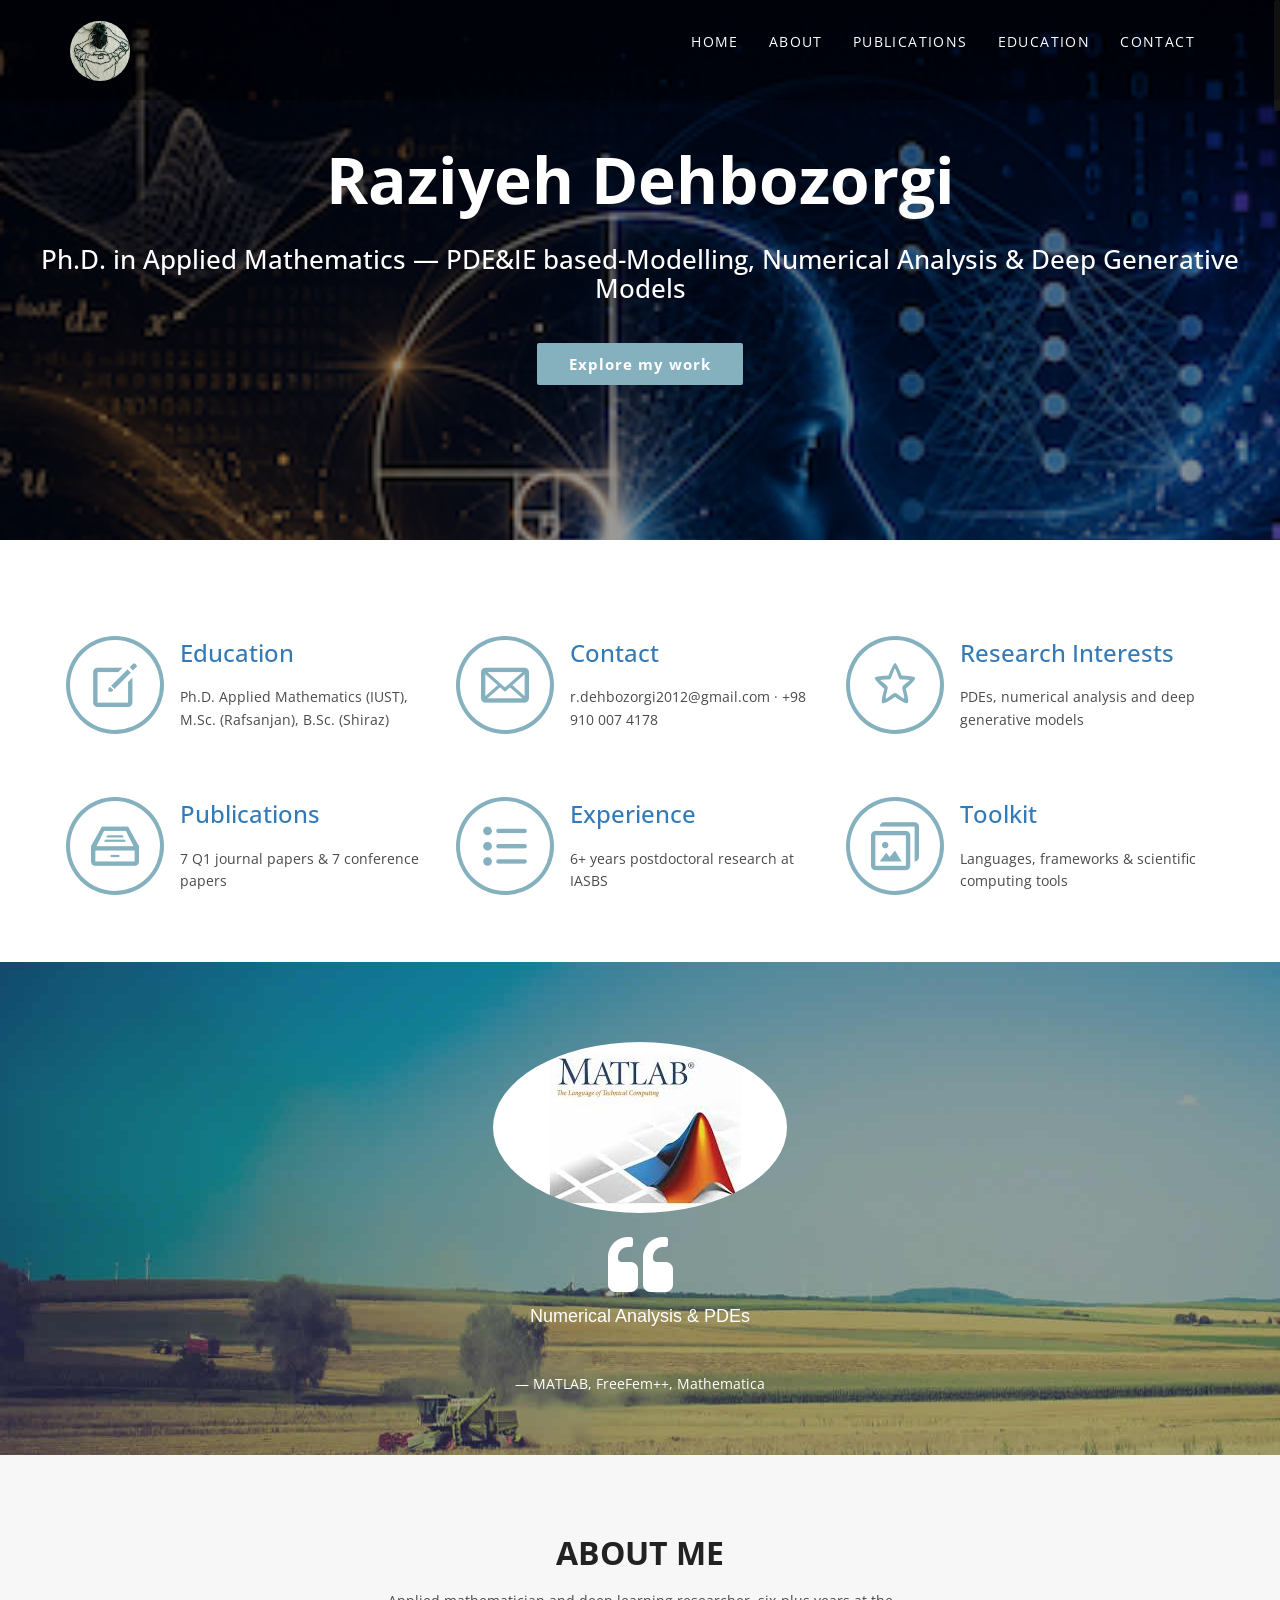
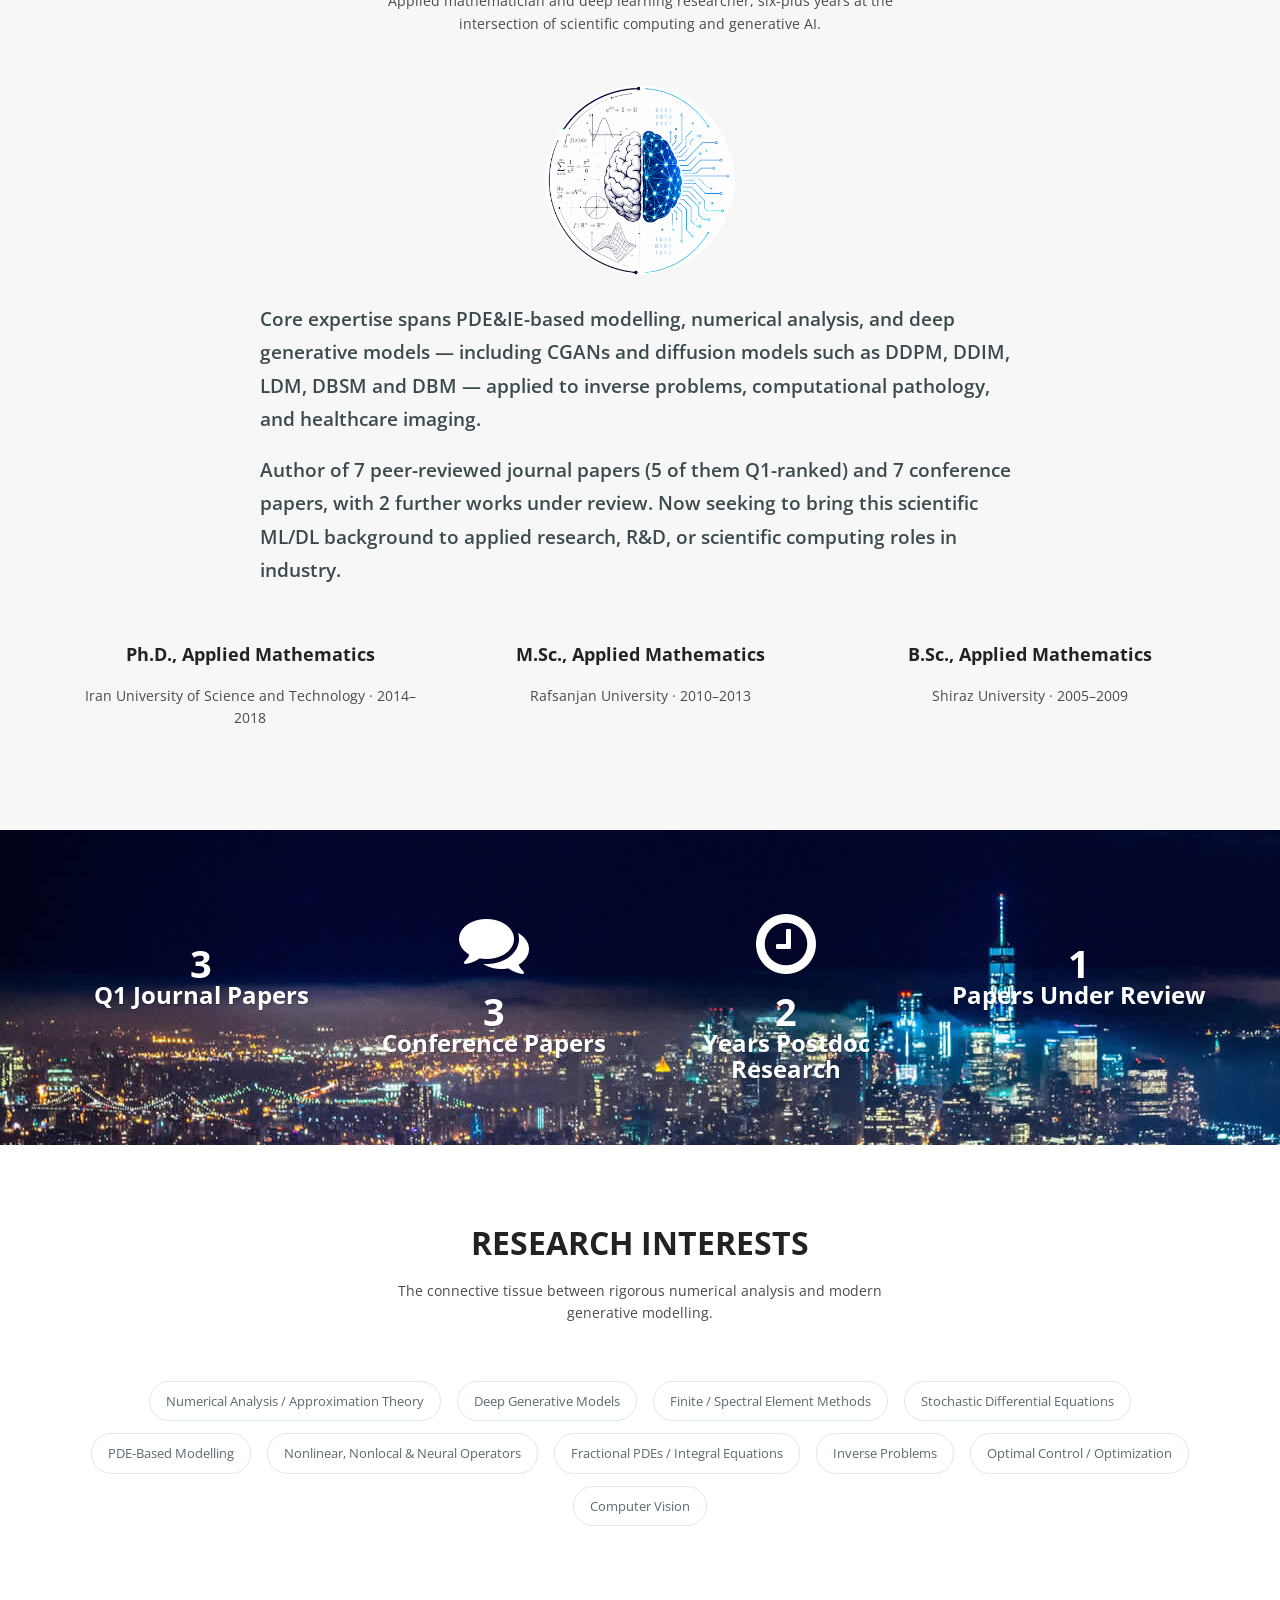
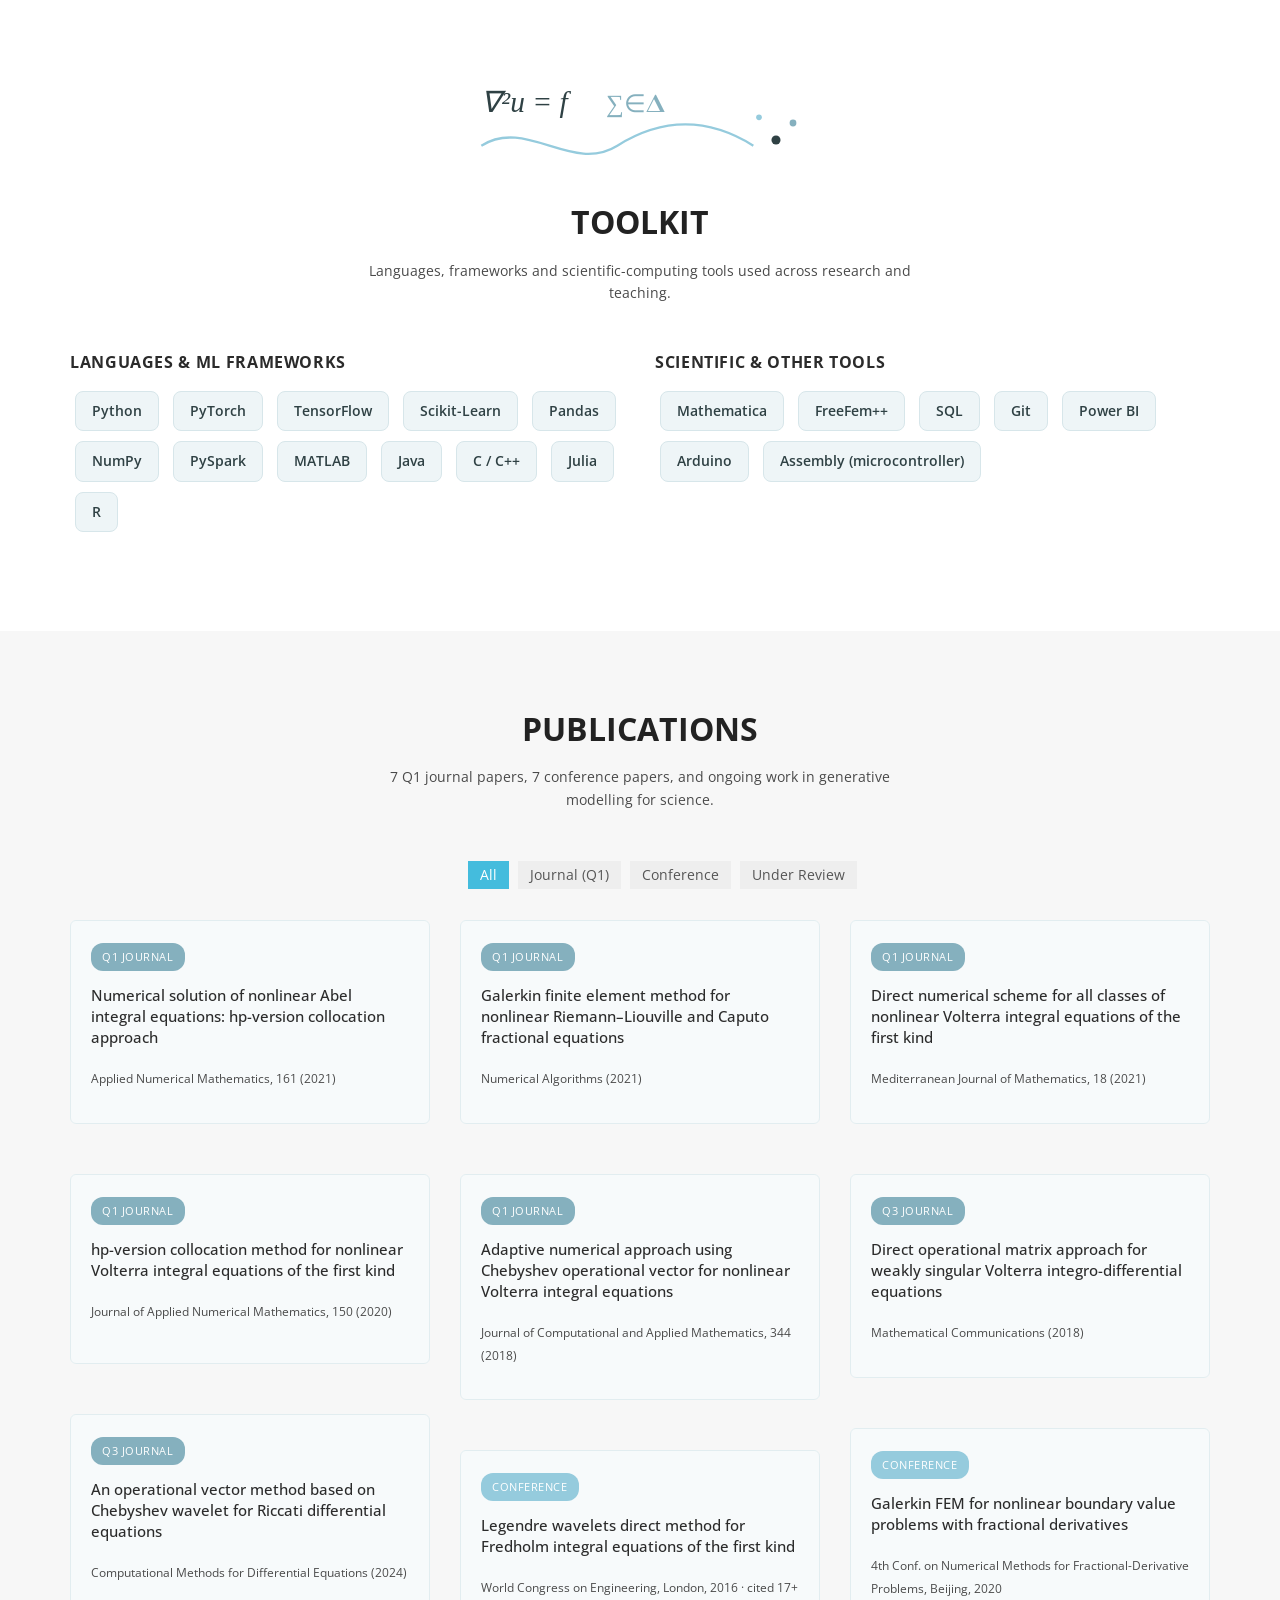
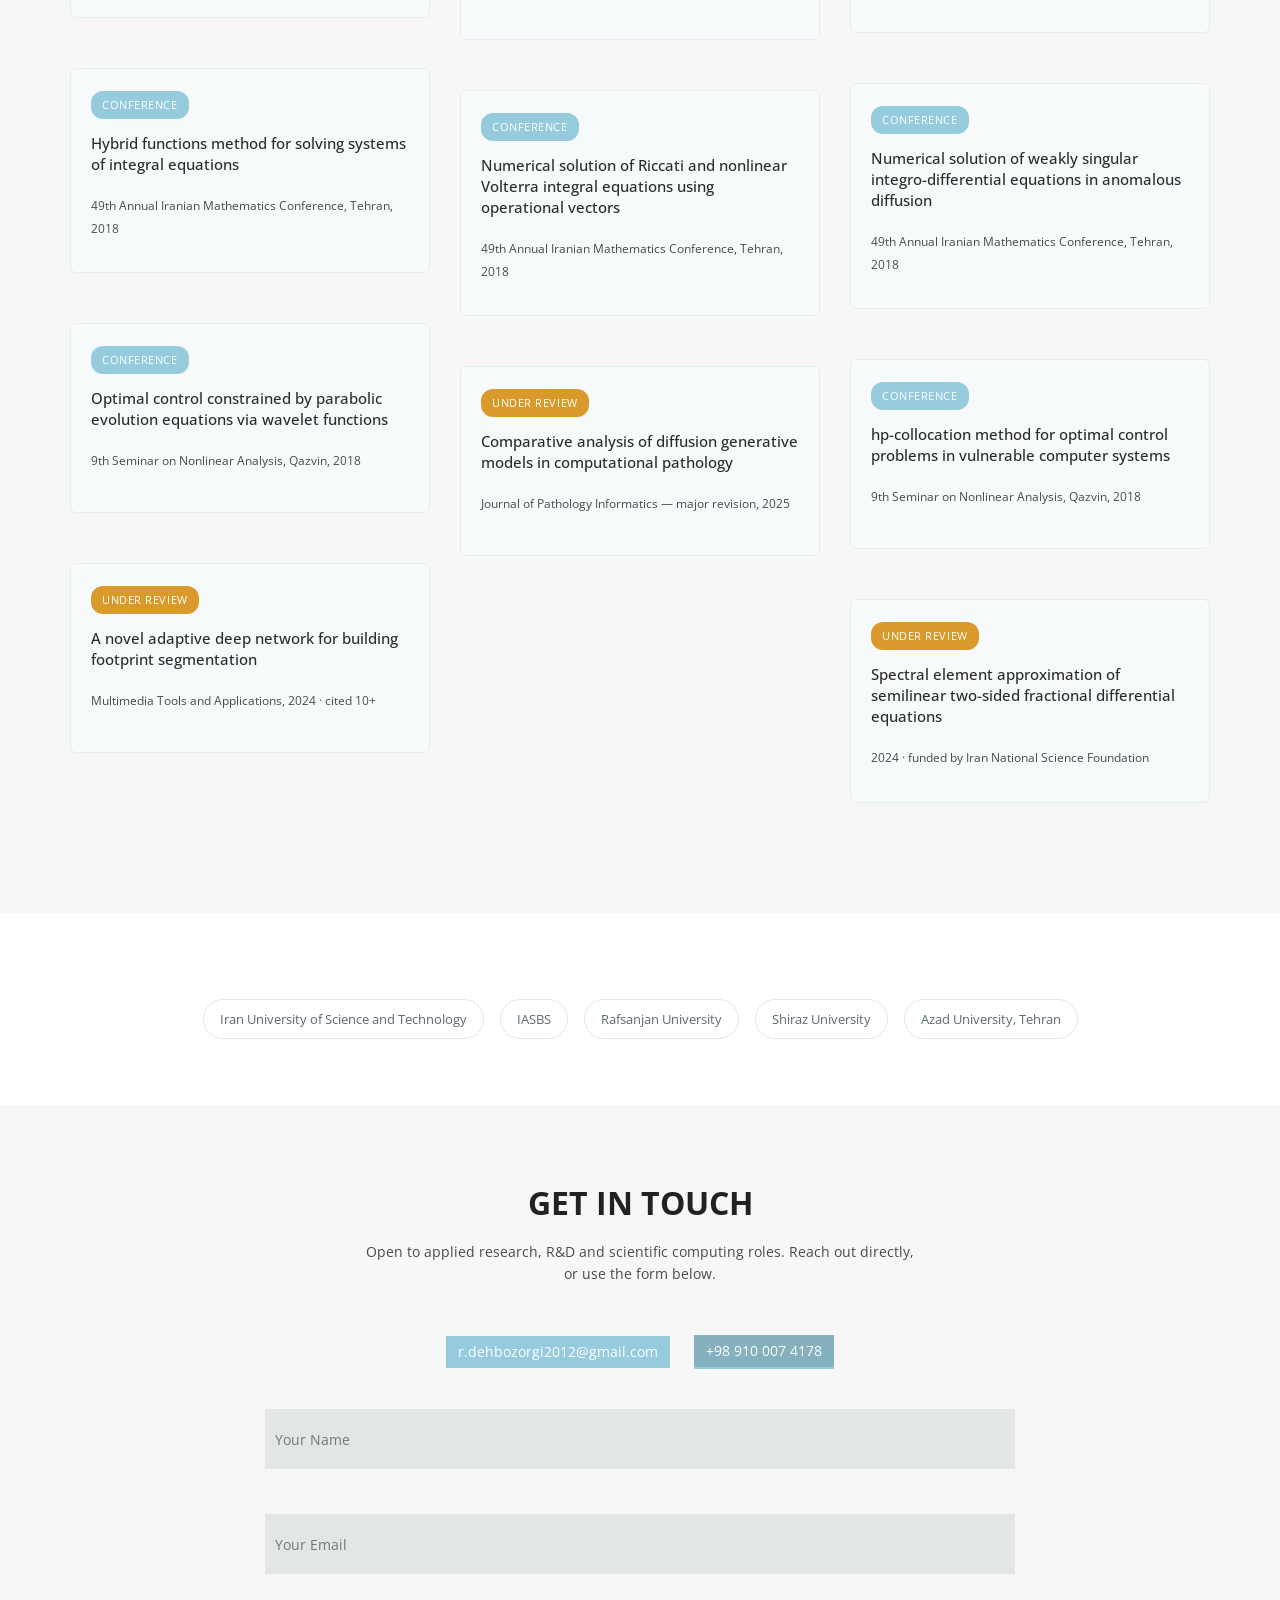
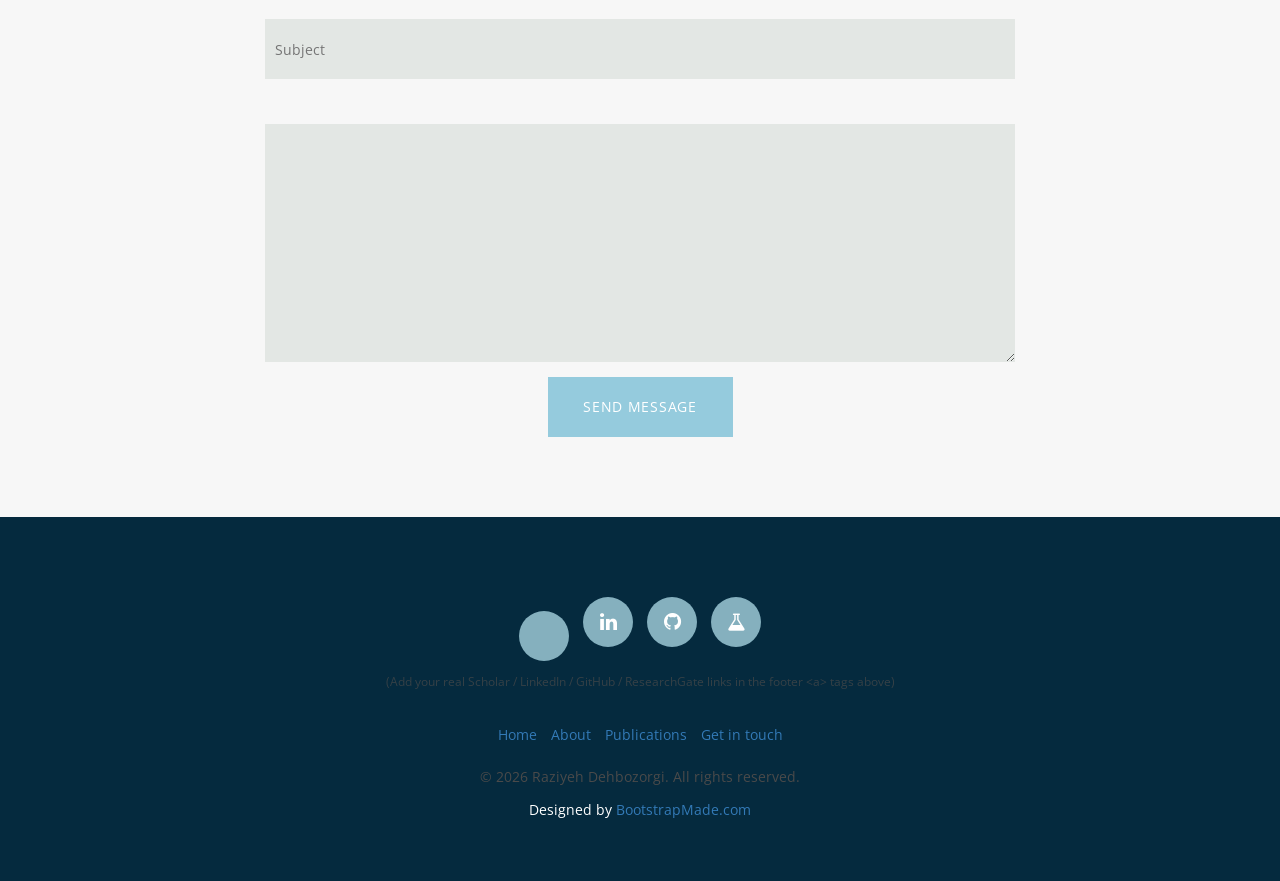
==== index.html @ 9ac68e6f "b" ====
<!DOCTYPE html>
<html>

<head>
  <!-- BASICS -->
  <meta charset="utf-8">
  <title>Raziyeh Dehbozorgi — Applied Mathematician &amp; Deep Learning Researcher</title>
  <meta name="description" content="Raziyeh Dehbozorgi, Ph.D. — Applied Mathematics, PDE modelling, numerical analysis and deep generative models.">
  <meta name="viewport" content="width=device-width, initial-scale=1.0">
  <link rel="stylesheet" href="css/bootstrap.css">
  <link rel="stylesheet" type="text/css" href="css/isotope.css" media="screen">
  <link rel="stylesheet" href="css/flexslider.css" type="text/css">
  <link rel="stylesheet" href="js/fancybox/jquery.fancybox.css" type="text/css" media="screen">
  <link rel="stylesheet" href="css/font-awesome.css">
  <link rel="stylesheet" href="css/icon-component.css">
  <link rel="stylesheet" href="css/animate.css">
  <link rel="stylesheet" href="https://fonts.googleapis.com/css?family=Noto+Serif:400,400italic,700|Open+Sans:300,400,600,700">

  <link rel="stylesheet" href="css/style.css">
  <!-- skin -->
  <link rel="stylesheet" href="skin/default.css">
  <link rel="stylesheet" href="css/overwrite.css">
  <!-- =======================================================
    Theme Name: Vlava
    Theme URL: https://bootstrapmade.com/vlava-free-bootstrap-one-page-template/
    Author: BootstrapMade.com
    Author URL: https://bootstrapmade.com
  ======================================================= -->

</head>

<body>
  <section id="header" class="appear"></section>
  <div class="navbar navbar-fixed-top" role="navigation" data-0="line-height:100px; height:100px; background-color:rgba(0,0,0,0.3);" data-300="line-height:60px; height:60px; background-color:rgba(5, 42, 62, 1);">
    <div class="container">
      <div class="navbar-header">
        <button type="button" class="navbar-toggle" data-toggle="collapse" data-target=".navbar-collapse">
      	  <span class="fa fa-bars color-white"></span>
        </button>
        <div class="navbar-logo">
          <a href="index.html"><img data-0="width:60px; border-radius:50%;" data-300="width:44px; border-radius:50%;" src="img/logo2.JPG" alt="Raziyeh Dehbozorgi" style="border-radius:50%;"></a>
        </div>
      </div>
      <div class="navbar-collapse collapse">
        <ul class="nav navbar-nav" data-0="margin-top:20px;" data-300="margin-top:5px;">
          <li class="active"><a href="index.html">Home</a></li>
          <li><a href="#section-about">About</a></li>
          <li><a href="#section-works">Publications</a></li>
          <li><a href="#section-education">Education</a></li>
          <li><a href="#section-contact">Contact</a></li>
        </ul>
      </div>
      <!--/.navbar-collapse -->
    </div>
  </div>

  <section id="intro">
    <div class="intro-content">
      <h2>Raziyeh Dehbozorgi</h2>
      <h3>Ph.D. in Applied Mathematics — PDE&amp;IE based-Modelling, Numerical Analysis &amp; Deep Generative Models</h3>
      <div>
        <a href="#section-services" class="btn-get-started scrollto">Explore my work</a>
      </div>
    </div>
  </section>

  <!-- services -->
  <section id="section-services" class="section pad-bot30 bg-white">
    <div class="container">

      <div class="row mar-bot40">
        <div class="col-lg-4">
          <div class="hi-icon-wrap hi-icon-effect-5 hi-icon-effect-5a mar-top20">
            <div class="float-left mar-right20">
              <a href="#section-education" class="hi-icon hi-icon-pencil">screen</a>
            </div>
          </div>
          <h3 class="text-bold"><a href="#section-education">Education</a></h3>
          <p>Ph.D. Applied Mathematics (IUST), M.Sc. (Rafsanjan), B.Sc. (Shiraz)</p>

          <div class="clear"></div>
        </div>

        <div class="col-lg-4">
          <div class="hi-icon-wrap hi-icon-effect-5 hi-icon-effect-5a mar-top20">
            <div class="float-left mar-right20">
              <a href="#section-contact" class="hi-icon hi-icon-mail">mail</a>
            </div>
          </div>
          <h3 class="text-bold"><a href="#section-contact">Contact</a></h3>
          <p>r.dehbozorgi2012@gmail.com &middot; +98 910 007 4178</p>

          <div class="clear"></div>
        </div>

        <div class="col-lg-4">
          <div class="hi-icon-wrap hi-icon-effect-5 hi-icon-effect-5a mar-top20">
            <div class="float-left mar-right20">
              <a href="#section-interests" class="hi-icon hi-icon-star">Faster</a>
            </div>
          </div>
          <h3 class="text-bold"><a href="#section-interests">Research Interests</a></h3>
          <p>PDEs, numerical analysis and deep generative models</p>

          <div class="clear"></div>
        </div>

      </div>
      <div class="row">
        <div class="col-lg-4">
          <div class="hi-icon-wrap hi-icon-effect-5 hi-icon-effect-5a mar-top20">
            <div class="float-left mar-right20">
              <a href="#section-works" class="hi-icon hi-icon-archive">archive</a>
            </div>
          </div>
          <h3 class="text-bold"><a href="#section-works">Publications</a></h3>
          <p>7 Q1 journal papers &amp; 7 conference papers</p>

          <div class="clear"></div>
        </div>

        <div class="col-lg-4">
          <div class="hi-icon-wrap hi-icon-effect-5 hi-icon-effect-5a mar-top20">
            <div class="float-left mar-right20">
              <a href="#section-about" class="hi-icon hi-icon-list">Mobile</a>
            </div>
          </div>
          <h3 class="text-bold"><a href="#section-about">Experience</a></h3>
          <p>6+ years postdoctoral research at IASBS</p>

          <div class="clear"></div>
        </div>

        <div class="col-lg-4">
          <div class="hi-icon-wrap hi-icon-effect-5 hi-icon-effect-5a mar-top20">
            <div class="float-left mar-right20">
              <a href="#section-skills" class="hi-icon hi-icon-images">images</a>
            </div>
          </div>
          <h3 class="text-bold"><a href="#section-skills">Toolkit</a></h3>
          <p>Languages, frameworks &amp; scientific computing tools</p>

          <div class="clear"></div>
        </div>

      </div>
    </div>
  </section>

  <!-- spacer section:testimonial -->
  <section id="testimonials" class="section" data-stellar-background-ratio="0.5">
    <div class="container">
      <div class="row">
        <div class="col-lg-12">
          <div class="align-center">
            <div class="flexslider testimonials-slider">
              <ul class="slides">
                <li>
                  <div class="testimonial clearfix">
                    <div class="mar-bot20">
                      <img alt="" src="img/testimonial/testimonial1.png" class="img-circle">
                    </div>
                    <i class="fa fa-quote-left fa-5x"></i>
                    <h5>
                      Numerical Analysis &amp; PDEs
                      </h5>
                    <br/>
                    <span class="author">&mdash; MATLAB, FreeFem++, Mathematica</span>
                  </div>
                </li>

                <li>
                  <div class="testimonial clearfix">
                    <div class="mar-bot20">
                      <img alt="" src="img/testimonial/testimonial2.png" class="img-circle">
                    </div>
                    <i class="fa fa-quote-left fa-5x"></i>
                    <h5>
                        Scientific Computing
                        </h5>
                    <br/>
                    <span class="author">&mdash; Python, Julia, C/C++, R</span>
                  </div>
                </li>
                <li>
                  <div class="testimonial clearfix">
                    <div class="mar-bot20">
                      <img alt="" src="img/testimonial/testimonial3.png" class="img-circle">
                    </div>
                    <i class="fa fa-quote-left fa-5x"></i>
                    <h5>
                    Deep Generative Models
                    </h5>
                    <br/>
                    <span class="author">&mdash; PyTorch, TensorFlow, Diffusion Models</span>
                  </div>
                </li>
              </ul>
            </div>
          </div>
        </div>

      </div>
    </div>
  </section>

  <!-- about -->
  <section id="section-about" class="section appear clearfix">
    <div class="container">

      <div class="row mar-bot40">
        <div class="col-md-offset-3 col-md-6">
          <div class="section-header">
            <h2 class="section-heading animated" data-animation="bounceInUp">About Me</h2>
            <p>Applied mathematician and deep learning researcher, six-plus years at the intersection of scientific computing and generative AI.</p>
          </div>
        </div>
      </div>

      <div class="row">
        <div class="col-md-12">
          <div class="about-row">
            <figure class="member-photo about-photo"><img src="img/logo.png" alt="Raziyeh Dehbozorgi"></figure>
            <div class="about-bio">
              <p>Core expertise spans PDE&amp;IE-based modelling, numerical analysis, and deep generative models &mdash; including CGANs and diffusion models such as DDPM, DDIM, LDM, DBSM and DBM &mdash; applied to inverse problems, computational pathology, and healthcare imaging.</p>
              <p>Author of 7 peer-reviewed journal papers (5 of them Q1-ranked) and 7 conference papers, with 2 further works under review. Now seeking to bring this scientific ML/DL background to applied research, R&amp;D, or scientific computing roles in industry.</p>
            </div>
          </div>
        </div>
      </div>

      <div class="row align-center mar-bot40" id="section-education">
        <div class="col-md-4">
          <div class="team-member">
            <div class="team-detail">
              <h4>Ph.D., Applied Mathematics</h4>
              <span>Iran University of Science and Technology &middot; 2014&ndash;2018</span>
            </div>
          </div>
        </div>
        <div class="col-md-4">
          <div class="team-member">
            <div class="team-detail">
              <h4>M.Sc., Applied Mathematics</h4>
              <span>Rafsanjan University &middot; 2010&ndash;2013</span>
            </div>
          </div>
        </div>
        <div class="col-md-4">
          <div class="team-member">
            <div class="team-detail">
              <h4>B.Sc., Applied Mathematics</h4>
              <span>Shiraz University &middot; 2005&ndash;2009</span>
            </div>
          </div>
        </div>
      </div>

    </div>
  </section>
  <!-- /about -->

  <!-- spacer section:stats -->
  <section id="parallax1" class="section" data-stellar-background-ratio="0.5">
    <div class="container">
      <div class="row appear stats">
        <div class="col-md-3">
          <div class="align-center color-white txt-shadow">
            <div class="icon">
              <i class="fa fa-graduation-cap fa-5x"></i>
            </div>
            <strong id="counter-journals" class="number">8</strong><br>
            <span class="text">Q1 Journal Papers</span>
          </div>
        </div>
        <div class="col-md-3">
          <div class="align-center color-white txt-shadow">
            <div class="icon">
              <i class="fa fa-comments fa-5x"></i>
            </div>
            <strong id="counter-conf" class="number">8</strong><br>
            <span class="text">Conference Papers</span>
          </div>
        </div>
        <div class="col-md-3">
          <div class="align-center color-white txt-shadow">
            <div class="icon">
              <i class="fa fa-clock-o fa-5x"></i>
            </div>
            <strong id="counter-years" class="number">7</strong><br>
            <span class="text">Years Postdoc Research</span>
          </div>
        </div>
        <div class="col-md-3">
          <div class="align-center color-white txt-shadow">
            <div class="icon">
              <i class="fa fa-hourglass-half fa-5x"></i>
            </div>
            <strong id="counter-review" class="number">3</strong><br>
            <span class="text">Papers Under Review</span>
          </div>
        </div>
      </div>
    </div>
  </section>

  <!-- research interests -->
  <section id="section-interests" class="section appear clearfix bg-white">
    <div class="container">
      <div class="row mar-bot40">
        <div class="col-md-offset-3 col-md-6">
          <div class="section-header">
            <h2 class="section-heading animated" data-animation="bounceInUp">Research Interests</h2>
            <p>The connective tissue between rigorous numerical analysis and modern generative modelling.</p>
          </div>
        </div>
      </div>
      <div class="row">
        <div class="col-md-12 align-center">
          <span class="affiliation-badge">Numerical Analysis / Approximation Theory</span>
          <span class="affiliation-badge">Deep Generative Models</span>
          <span class="affiliation-badge">Finite / Spectral Element Methods</span>
          <span class="affiliation-badge">Stochastic Differential Equations</span>
          <span class="affiliation-badge">PDE-Based Modelling</span>
          <span class="affiliation-badge">Nonlinear, Nonlocal &amp; Neural Operators</span>
          <span class="affiliation-badge">Fractional PDEs / Integral Equations</span>
          <span class="affiliation-badge">Inverse Problems</span>
          <span class="affiliation-badge">Optimal Control / Optimization</span>
          <span class="affiliation-badge">Computer Vision</span>
        </div>
      </div>
    </div>
  </section>

  <!-- skills / toolkit -->
  <section id="section-skills" class="section appear clearfix bg-white">
    <div class="container">
      <div class="row mar-bot40">
        <div class="col-md-offset-3 col-md-6">
          <div class="math-accent">
            <svg viewBox="0 0 300 90" xmlns="http://www.w3.org/2000/svg">
              <text x="10" y="35" font-family="Georgia, serif" font-size="26" fill="#2f4144" font-style="italic">&#8711;&#178;u = f</text>
              <text x="120" y="35" font-family="Georgia, serif" font-size="22" fill="#85b0be">&#8721;&#8712;&#120491;</text>
              <path d="M10 65 C 50 40, 90 90, 130 65 S 210 40, 250 65" stroke="#95cbdd" stroke-width="2" fill="none"/>
              <circle cx="270" cy="60" r="4" fill="#2f4144"/>
              <circle cx="285" cy="45" r="3" fill="#85b0be"/>
              <circle cx="255" cy="40" r="2.5" fill="#95cbdd"/>
            </svg>
          </div>
          <div class="section-header">
            <h2 class="section-heading animated" data-animation="bounceInUp">Toolkit</h2>
            <p>Languages, frameworks and scientific-computing tools used across research and teaching.</p>
          </div>
        </div>
      </div>
      <div class="row">
        <div class="col-md-6">
          <div class="skills-block">
            <h4>Languages &amp; ML Frameworks</h4>
            <span class="skill-chip">Python</span>
            <span class="skill-chip">PyTorch</span>
            <span class="skill-chip">TensorFlow</span>
            <span class="skill-chip">Scikit-Learn</span>
            <span class="skill-chip">Pandas</span>
            <span class="skill-chip">NumPy</span>
            <span class="skill-chip">PySpark</span>
            <span class="skill-chip">MATLAB</span>
            <span class="skill-chip">Java</span>
            <span class="skill-chip">C / C++</span>
            <span class="skill-chip">Julia</span>
            <span class="skill-chip">R</span>
          </div>
        </div>
        <div class="col-md-6">
          <div class="skills-block">
            <h4>Scientific &amp; Other Tools</h4>
            <span class="skill-chip">Mathematica</span>
            <span class="skill-chip">FreeFem++</span>
            <span class="skill-chip">SQL</span>
            <span class="skill-chip">Git</span>
            <span class="skill-chip">Power BI</span>
            <span class="skill-chip">Arduino</span>
            <span class="skill-chip">Assembly (microcontroller)</span>
          </div>
        </div>
      </div>
    </div>
  </section>

  <!-- section works -->
  <section id="section-works" class="section appear clearfix">
    <div class="container">

      <div class="row mar-bot40">
        <div class="col-md-offset-3 col-md-6">
          <div class="section-header">
            <h2 class="section-heading animated" data-animation="bounceInUp">Publications</h2>
            <p>7 Q1 journal papers, 7 conference papers, and ongoing work in generative modelling for science.</p>
          </div>
        </div>
      </div>

      <div class="row">
        <nav id="filter" class="col-md-12 text-center">
          <ul>
            <li><a href="#" class="current btn btn-small" data-filter="*">All</a></li>
            <li><a href="#" class="btn btn-small" data-filter=".journal">Journal (Q1)</a></li>
            <li><a href="#" class="btn btn-small" data-filter=".conference">Conference</a></li>
            <li><a href="#" class="btn btn-small" data-filter=".review">Under Review</a></li>
          </ul>
        </nav>
        <div class="col-md-12">
          <div class="row">
            <div class="portfolio-items isotopeWrapper clearfix" id="3">

              <article class="col-md-4 isotopeItem journal">
                <div class="pub-card"><span class="pub-tag">Q1 Journal</span>
                  <h5>Numerical solution of nonlinear Abel integral equations: hp-version collocation approach</h5>
                  <p>Applied Numerical Mathematics, 161 (2021)</p>
                </div>
              </article>

              <article class="col-md-4 isotopeItem journal">
                <div class="pub-card"><span class="pub-tag">Q1 Journal</span>
                  <h5>Galerkin finite element method for nonlinear Riemann&ndash;Liouville and Caputo fractional equations</h5>
                  <p>Numerical Algorithms (2021)</p>
                </div>
              </article>

              <article class="col-md-4 isotopeItem journal">
                <div class="pub-card"><span class="pub-tag">Q1 Journal</span>
                  <h5>Direct numerical scheme for all classes of nonlinear Volterra integral equations of the first kind</h5>
                  <p>Mediterranean Journal of Mathematics, 18 (2021)</p>
                </div>
              </article>

              <article class="col-md-4 isotopeItem journal">
                <div class="pub-card"><span class="pub-tag">Q1 Journal</span>
                  <h5>hp-version collocation method for nonlinear Volterra integral equations of the first kind</h5>
                  <p>Journal of Applied Numerical Mathematics, 150 (2020)</p>
                </div>
              </article>

              <article class="col-md-4 isotopeItem journal">
                <div class="pub-card"><span class="pub-tag">Q1 Journal</span>
                  <h5>Adaptive numerical approach using Chebyshev operational vector for nonlinear Volterra integral equations</h5>
                  <p>Journal of Computational and Applied Mathematics, 344 (2018)</p>
                </div>
              </article>

              <article class="col-md-4 isotopeItem journal">
                <div class="pub-card"><span class="pub-tag">Q3 Journal</span>
                  <h5>Direct operational matrix approach for weakly singular Volterra integro-differential equations</h5>
                  <p>Mathematical Communications (2018)</p>
                </div>
              </article>

              <article class="col-md-4 isotopeItem journal">
                <div class="pub-card"><span class="pub-tag">Q3 Journal</span>
                  <h5>An operational vector method based on Chebyshev wavelet for Riccati differential equations</h5>
                  <p>Computational Methods for Differential Equations (2024)</p>
                </div>
              </article>

              <article class="col-md-4 isotopeItem conference">
                <div class="pub-card"><span class="pub-tag pub-tag-alt">Conference</span>
                  <h5>Galerkin FEM for nonlinear boundary value problems with fractional derivatives</h5>
                  <p>4th Conf. on Numerical Methods for Fractional-Derivative Problems, Beijing, 2020</p>
                </div>
              </article>
                            <article class="col-md-4 isotopeItem conference">
                <div class="pub-card"><span class="pub-tag pub-tag-alt">Conference</span>
                  <h5>Legendre wavelets direct method for Fredholm integral equations of the first kind</h5>
                  <p>World Congress on Engineering, London, 2016 &middot; cited 17+</p>
                </div>
              </article>

              <article class="col-md-4 isotopeItem conference">
                <div class="pub-card"><span class="pub-tag pub-tag-alt">Conference</span>
                  <h5>Hybrid functions method for solving systems of integral equations</h5>
                  <p>49th Annual Iranian Mathematics Conference, Tehran, 2018</p>
                </div>
              </article>

              <article class="col-md-4 isotopeItem conference">
                <div class="pub-card"><span class="pub-tag pub-tag-alt">Conference</span>
                  <h5>Numerical solution of weakly singular integro-differential equations in anomalous diffusion</h5>
                  <p>49th Annual Iranian Mathematics Conference, Tehran, 2018</p>
                </div>
              </article>

              <article class="col-md-4 isotopeItem conference">
                <div class="pub-card"><span class="pub-tag pub-tag-alt">Conference</span>
                  <h5>Numerical solution of Riccati and nonlinear Volterra integral equations using operational vectors</h5>
                  <p>49th Annual Iranian Mathematics Conference, Tehran, 2018</p>
                </div>
              </article>

              <article class="col-md-4 isotopeItem conference">
                <div class="pub-card"><span class="pub-tag pub-tag-alt">Conference</span>
                  <h5>Optimal control constrained by parabolic evolution equations via wavelet functions</h5>
                  <p>9th Seminar on Nonlinear Analysis, Qazvin, 2018</p>
                </div>
              </article>

              <article class="col-md-4 isotopeItem conference">
                <div class="pub-card"><span class="pub-tag pub-tag-alt">Conference</span>
                  <h5>hp-collocation method for optimal control problems in vulnerable computer systems</h5>
                  <p>9th Seminar on Nonlinear Analysis, Qazvin, 2018</p>
                </div>
              </article>
              <article class="col-md-4 isotopeItem review">
                <div class="pub-card"><span class="pub-tag pub-tag-review">Under Review</span>
                  <h5>Comparative analysis of diffusion generative models in computational pathology</h5>
                  <p>Journal of Pathology Informatics &mdash; major revision, 2025</p>
                </div>
              </article>

              <article class="col-md-4 isotopeItem review">
                <div class="pub-card"><span class="pub-tag pub-tag-review">Under Review</span>
                  <h5>A novel adaptive deep network for building footprint segmentation</h5>
                  <p>Multimedia Tools and Applications, 2024 &middot; cited 10+</p>
                </div>
              </article>

              <article class="col-md-4 isotopeItem review">
                <div class="pub-card"><span class="pub-tag pub-tag-review">Under Review</span>
                  <h5>Spectral element approximation of semilinear two-sided fractional differential equations</h5>
                  <p>2024 &middot; funded by Iran National Science Foundation</p>
                </div>
              </article>
            </div>
          </div>
        </div>
      </div>

    </div>
  </section>
  <section id="clients" class="section clearfix bg-white">
    <div class="container">
      <div class="row">
        <div class="col-md-12 align-center">
          <span class="affiliation-badge">Iran University of Science and Technology</span>
          <span class="affiliation-badge">IASBS</span>
          <span class="affiliation-badge">Rafsanjan University</span>
          <span class="affiliation-badge">Shiraz University</span>
          <span class="affiliation-badge">Azad University, Tehran</span>
        </div>
      </div>
    </div>
  </section>

  <!-- contact -->
  <section id="section-contact" class="section appear clearfix">
    <div class="container">

      <div class="row mar-bot40">
        <div class="col-md-offset-3 col-md-6">
          <div class="section-header">
            <h2 class="section-heading animated" data-animation="bounceInUp">Get in Touch</h2>
            <p>Open to applied research, R&amp;D and scientific computing roles. Reach out directly, or use the form below.</p>
          </div>
        </div>
      </div>
      <div class="row mar-bot40">
        <div class="col-md-8 col-md-offset-2 align-center">
          <a href="mailto:r.dehbozorgi2012@gmail.com" class="btn btn-theme mar-right20">r.dehbozorgi2012@gmail.com</a>
          <a href="tel:+989100074178" class="btn btn-cta">+98 910 007 4178</a>
        </div>
      </div>
      <div class="row">
        <div class="col-md-8 col-md-offset-2">
          <div class="cform" id="contact-form">
            <div id="sendmessage">Your message has been sent. Thank you!</div>
            <div id="errormessage"></div>
            <form action="" method="post" class="contactForm">

              <div class="field your-name form-group">
                <input type="text" name="name" placeholder="Your Name" class="cform-text" size="40" data-rule="minlen:4" data-msg="Please enter at least 4 chars">
                <div class="validation"></div>
              </div>
              <div class="field your-email form-group">
                <input type="text" name="email" placeholder="Your Email" class="cform-text" size="40" data-rule="email" data-msg="Please enter a valid email">
                <div class="validation"></div>
              </div>
              <div class="field subject form-group">
                <input type="text" name="subject" placeholder="Subject" class="cform-text" size="40" data-rule="minlen:4" data-msg="Please enter at least 8 chars of subject">
                <div class="validation"></div>
              </div>

              <div class="field message form-group">
                <textarea name="message" class="cform-textarea" cols="40" rows="10" data-rule="required" data-msg="Please write something for us"></textarea>
                <div class="validation"></div>
              </div>

              <div class="send-btn">
                <input type="submit" value="SEND MESSAGE" class="btn btn-theme">
              </div>

            </form>
            <!--
              Note: this form posts nowhere on static hosting (GitHub Pages, Netlify, etc.)
              since there is no PHP backend here. To make it actually send email, connect
              a free form backend such as Formspree (formspree.io) or Getform (getform.io):
              set the <form> action="" above to the endpoint they give you.
              Until then, the email/phone buttons above are the reliable way to reach me.
            -->
          </div>
        </div>
        <!-- ./span12 -->
      </div>

    </div>
  </section>

  <section id="footer" class="section footer">
    <div class="container">
      <div class="row animated opacity mar-bot20" data-andown="fadeIn" data-animation="animation">
        <div class="col-sm-12 align-center">
          <ul class="social-network social-circle">
            <li><a href="#" class="icoGoogle" title="Google Scholar"><i class="fa fa-graduation-cap"></i></a></li>
            <li><a href="#" class="icoLinkedin" title="LinkedIn"><i class="fa fa-linkedin"></i></a></li>
            <li><a href="#" class="icoFacebook" title="GitHub"><i class="fa fa-github"></i></a></li>
            <li><a href="#" class="icoTwitter" title="ResearchGate"><i class="fa fa-flask"></i></a></li>
          </ul>
          <p style="margin-top:10px;font-size:12px;opacity:.7;">(Add your real Scholar / LinkedIn / GitHub / ResearchGate links in the footer &lt;a&gt; tags above)</p>
        </div>
      </div>
      <div class="row align-center mar-bot20">
        <ul class="footer-menu">
          <li><a href="#header">Home</a></li>
          <li><a href="#section-about">About</a></li>
          <li><a href="#section-works">Publications</a></li>
          <li><a href="#section-contact">Get in touch</a></li>
        </ul>
      </div>
      <div class="row align-center copyright">
        <div class="col-sm-12">
          <p>&copy; <span id="year"></span> Raziyeh Dehbozorgi. All rights reserved.</p>
        </div>
      </div>
      <div class="credits">
        <!--
          All the links in the footer should remain intact.
          You can delete the links only if you purchased the pro version.
          Licensing information: https://bootstrapmade.com/license/
          Purchase the pro version with working PHP/AJAX contact form: https://bootstrapmade.com/buy/?theme=Vlava
        -->
        Designed by <a href="https://bootstrapmade.com/">BootstrapMade.com</a>
      </div>
    </div>

  </section>
  <a href="#header" class="scrollup"><i class="fa fa-chevron-up"></i></a>

  <!-- Javascript Library Files -->
  <script src="js/modernizr-2.6.2-respond-1.1.0.min.js"></script>
  <script src="js/jquery.js"></script>
  <script src="js/jquery.easing.1.3.js"></script>
  <script src="js/bootstrap.min.js"></script>
  <script src="js/jquery.isotope.min.js"></script>
  <script src="js/jquery.nicescroll.min.js"></script>
  <script src="js/fancybox/jquery.fancybox.pack.js"></script>
  <script src="js/skrollr.min.js"></script>
  <script src="js/jquery.scrollTo.min.js"></script>
  <script src="js/jquery.localScroll.min.js"></script>
  <script src="js/stellar.js"></script>
  <script src="js/jquery.appear.js"></script>
  <script src="js/jquery.flexslider-min.js"></script>

  <!-- Contact Form JavaScript File -->
  <script src="contactform/contactform.js"></script>

  <!-- Template Main Javascript File -->
  <script src="js/main.js"></script>
  <script>document.getElementById('year').textContent = new Date().getFullYear();</script>

</body>

</html>
---- css/isotope.css ----
/* Start: Recommended Isotope styles */

/**** Isotope Filtering ****/

.isotope-item {
  z-index: 2;
}

.isotope-hidden.isotope-item {
  pointer-events: none;
  z-index: 1;
}

/**** Isotope CSS3 transitions ****/

.isotope,
.isotope .isotope-item {
  -webkit-transition-duration: 0.8s;
     -moz-transition-duration: 0.8s;
      -ms-transition-duration: 0.8s;
       -o-transition-duration: 0.8s;
          transition-duration: 0.8s;
}

.isotope {
  -webkit-transition-property: height, width;
     -moz-transition-property: height, width;
      -ms-transition-property: height, width;
       -o-transition-property: height, width;
          transition-property: height, width;
}

.isotope .isotope-item {
  -webkit-transition-property: -webkit-transform, opacity;
     -moz-transition-property:    -moz-transform, opacity;
      -ms-transition-property:     -ms-transform, opacity;
       -o-transition-property:         top, left, opacity;
          transition-property:         transform, opacity;
}

/**** disabling Isotope CSS3 transitions ****/

.isotope.no-transition,
.isotope.no-transition .isotope-item,
.isotope .isotope-item.no-transition {
  -webkit-transition-duration: 0s;
     -moz-transition-duration: 0s;
      -ms-transition-duration: 0s;
       -o-transition-duration: 0s;
          transition-duration: 0s;
}

/* End: Recommended Isotope styles */



/* disable CSS transitions for containers with infinite scrolling*/
.isotope.infinite-scrolling {
  -webkit-transition: none;
     -moz-transition: none;
      -ms-transition: none;
       -o-transition: none;
          transition: none;
}



/**** Isotope styles ****/

/* required for containers to inherit vertical size from window */
/*html,
body {
  height: 100%;
}*/

#container {
  border: 1px solid #666;
  padding: 5px;
  margin-bottom: 20px;
}

.element {
  width: 110px;
  height: 110px;
  margin: 5px;
  float: left;
  overflow: hidden;
  position: relative;
  background: #888;
  color: #222;
  -webkit-border-top-right-radius: 1.2em;
      -moz-border-radius-topright: 1.2em;
          border-top-right-radius: 1.2em;
}

.element.alkali          { background: #F00; background: hsl(   0, 100%, 50%); }
.element.alkaline-earth  { background: #F80; background: hsl(  36, 100%, 50%); }
.element.lanthanoid      { background: #FF0; background: hsl(  72, 100%, 50%); }
.element.actinoid        { background: #0F0; background: hsl( 108, 100%, 50%); }
.element.transition      { background: #0F8; background: hsl( 144, 100%, 50%); }
.element.post-transition { background: #0FF; background: hsl( 180, 100%, 50%); }
.element.metalloid       { background: #08F; background: hsl( 216, 100%, 50%); }
.element.other.nonmetal  { background: #00F; background: hsl( 252, 100%, 50%); }
.element.halogen         { background: #F0F; background: hsl( 288, 100%, 50%); }
.element.noble-gas       { background: #F08; background: hsl( 324, 100%, 50%); }


.element * {
  position: absolute;
  margin: 0;
}

.element .symbol {
  left: 0.2em;
  top: 0.4em;
  font-size: 3.8em;
  line-height: 1.0em;
  color: #FFF;
}
.element.large .symbol {
  font-size: 4.5em;
}

.element.fake .symbol {
  color: #000;
}

.element .name {
  left: 0.5em;
  bottom: 1.6em;
  font-size: 1.05em;
}

.element .weight {
  font-size: 0.9em;
  left: 0.5em;
  bottom: 0.5em;
}

.element .number {
  font-size: 1.25em;
  font-weight: bold;
  color: hsla(0,0%,0%,.5);
  right: 0.5em;
  top: 0.5em;
}

.variable-sizes .element.width2 { width: 230px; }

.variable-sizes .element.height2 { height: 230px; }

.variable-sizes .element.width2.height2 {
  font-size: 2.0em;
}

.element.large,
.variable-sizes .element.large,
.variable-sizes .element.large.width2.height2 {
  font-size: 3.0em;
  width: 350px;
  height: 350px;
  z-index: 100;
}

.clickable .element:hover {
  cursor: pointer;
}

.clickable .element:hover h3 {
  text-shadow:
    0 0 10px white,
    0 0 10px white
  ;
}

.clickable .element:hover h2 {
  color: white;
}
---- css/icon-component.css ----
@font-face {
	font-family: 'ecoicon';
	src:url('../fonts/ecoicons/ecoicon.eot');
	src:url('../fonts/ecoicons/ecoicon.eot?#iefix') format('embedded-opentype'),
		url('../fonts/ecoicons/ecoicon.woff') format('woff'),
		url('../fonts/ecoicons/ecoicon.ttf') format('truetype'),
		url('../fonts/ecoicons/ecoicon.svg#ecoicon') format('svg');
	font-weight: normal;
	font-style: normal;
}

.hi-icon-wrap {

}

.hi-icon {
	display: inline-block;
	font-size: 0px;
	cursor: pointer;
	width: 90px;
	height: 90px;
	border-radius: 50%;
	text-align: center;
	position: relative;
	z-index: 1;
	color: #fff;
	text-decoration: none;
}

.hi-icon:after {
	pointer-events: none;
	position: absolute;
	width: 100%;
	height: 100%;
	border-radius: 50%;
	content: '';
	-webkit-box-sizing: content-box; 
	-moz-box-sizing: content-box; 
	box-sizing: content-box;
}

.hi-icon:before {
	font-family: 'ecoicon';
	speak: none;
	font-size: 48px;
	line-height: 90px;
	font-style: normal;
	font-weight: normal;
	font-variant: normal;
	text-transform: none;
	display: block;
	-webkit-font-smoothing: antialiased;
}

.hi-icon:hover {
text-decoration: none;
}

.hi-icon-mobile:before {
	content: "\e009";
}

.hi-icon-screen:before {
	content: "\e00a";
}

.hi-icon-earth:before {
	content: "\e002";
}

.hi-icon-support:before {
	content: "\e000";
}

.hi-icon-locked:before {
	content: "\e001";
}

.hi-icon-cog:before {
	content: "\e003";
}

.hi-icon-clock:before {
	content: "\e004";
}

.hi-icon-videos:before {
	content: "\e005";
}

.hi-icon-list:before {
	content: "\e006";
}

.hi-icon-refresh:before {
	content: "\e007";
}

.hi-icon-images:before {
	content: "\e008";
}

.hi-icon-pencil:before {
	content: "\e00b";
}

.hi-icon-link:before {
	content: "\e00c";
}

.hi-icon-mail:before {
	content: "\e00d";
}

.hi-icon-location:before {
	content: "\e00e";
}

.hi-icon-archive:before {
	content: "\e00f";
}

.hi-icon-chat:before {
	content: "\e010";
}

.hi-icon-bookmark:before {
	content: "\e011";
}

.hi-icon-user:before {
	content: "\e012";
}

.hi-icon-contract:before {
	content: "\e013";
}

.hi-icon-star:before {
	content: "\e014";
}

/* Effect 1 */
.hi-icon-effect-1 .hi-icon {
	background: #333;
	-webkit-transition: background 0.2s, color 0.2s;
	-moz-transition: background 0.2s, color 0.2s;
	transition: background 0.2s, color 0.2s;
}

.hi-icon-effect-1 .hi-icon:after {
	top: -7px;
	left: -7px;
	padding: 7px;
	box-shadow: 0 0 0 4px #333;
	-webkit-transition: -webkit-transform 0.2s, opacity 0.2s;
	-webkit-transform: scale(.8);
	-moz-transition: -moz-transform 0.2s, opacity 0.2s;
	-moz-transform: scale(.8);
	-ms-transform: scale(.8);
	transition: transform 0.2s, opacity 0.2s;
	transform: scale(.8);
	opacity: 0;
}

/* Effect 1a */
.no-touch .hi-icon-effect-1a .hi-icon:hover {
	background: rgba(255,255,255,1);
	color: #41ab6b;
	text-decoration: none;
}

.no-touch .hi-icon-effect-1a .hi-icon:hover:after {
	-webkit-transform: scale(1);
	-moz-transform: scale(1);
	-ms-transform: scale(1);
	transform: scale(1);
	opacity: 1;
}

/* Effect 1b */
.no-touch .hi-icon-effect-1b .hi-icon:hover {
	background: rgba(255,255,255,1);
	color: #333;
	text-decoration: none;
}

.hi-icon-effect-1b .hi-icon:after {
	-webkit-transform: scale(1.2);
	-moz-transform: scale(1.2);
	-ms-transform: scale(1.2);
	transform: scale(1.2);
}

.no-touch .hi-icon-effect-1b .hi-icon:hover:after {
	-webkit-transform: scale(1);
	-moz-transform: scale(1);
	-ms-transform: scale(1);
	transform: scale(1);
	opacity: 1;
}

/* Effect 2 */
.hi-icon-effect-2 .hi-icon {
	color: #eea303;
	box-shadow: 0 0 0 3px #fff;
	-webkit-transition: color 0.3s;
	-moz-transition: color 0.3s;
	transition: color 0.3s;
	
}

.hi-icon-effect-2 .hi-icon:after {
	top: -2px;
	left: -2px;
	padding: 2px;
	z-index: -1;
	background: #fff;
	-webkit-transition: -webkit-transform 0.2s, opacity 0.2s;
	-moz-transition: -moz-transform 0.2s, opacity 0.2s;
	transition: transform 0.2s, opacity 0.2s;
}

/* Effect 2a */
.no-touch .hi-icon-effect-2a .hi-icon:hover {
	color: #eea303;
	text-decoration: none;
}

.no-touch .hi-icon-effect-2a .hi-icon:hover:after {
	-webkit-transform: scale(0.85);
	-moz-transform: scale(0.85);
	-ms-transform: scale(0.85);
	transform: scale(0.85);
}

/* Effect 2b */
.no-touch .hi-icon-effect-2b .hi-icon:hover:after {
	-webkit-transform: scale(0);
	-moz-transform: scale(0);
	-ms-transform: scale(0);
	transform: scale(0);
	opacity: 0;
	-webkit-transition: -webkit-transform 0.4s, opacity 0.2s;
	-moz-transition: -moz-transform 0.4s, opacity 0.2s;
	transition: transform 0.4s, opacity 0.2s;
}

.no-touch .hi-icon-effect-2b .hi-icon:hover {
	color: #fff;
}

/* Effect 3 */
.hi-icon-effect-3 .hi-icon {
	box-shadow: 0 0 0 4px #fff;
	-webkit-transition: color 0.3s;
	-moz-transition: color 0.3s;
	transition: color 0.3s;
}

.hi-icon-effect-3 .hi-icon:after {
	top: -2px;
	left: -2px;
	padding: 2px;
	z-index: -1;
	background: #fff;
	-webkit-transition: -webkit-transform 0.2s, opacity 0.3s;
	-moz-transition: -moz-transform 0.2s, opacity 0.3s;
	transition: transform 0.2s, opacity 0.3s;
}

/* Effect 3a */
.hi-icon-effect-3a .hi-icon {
	color: #f06060;
}

.no-touch .hi-icon-effect-3a .hi-icon:hover {
	color: #fff;
}

.no-touch .hi-icon-effect-3a .hi-icon:hover:after {
	-webkit-transform: scale(1.3);
	-moz-transform: scale(1.3);
	-ms-transform: scale(1.3);
	transform: scale(1.3);
	opacity: 0;
}

/* Effect 3b */
.hi-icon-effect-3b .hi-icon {
	color: #fff;
}

.no-touch .hi-icon-effect-3b .hi-icon:hover {
	color: #f06060;
}

.hi-icon-effect-3b .hi-icon:after {
	-webkit-transform: scale(1.3);
	-moz-transform: scale(1.3);
	-ms-transform: scale(1.3);
	transform: scale(1.3);
	opacity: 0;
}

.no-touch .hi-icon-effect-3b .hi-icon:hover:after {
	-webkit-transform: scale(1);
	-moz-transform: scale(1);
	-ms-transform: scale(1);
	transform: scale(1);
	opacity: 1;
}

/* Effect 4 */
.hi-icon-effect-4 .hi-icon {
	width: 92px;
	height: 92px;
	box-shadow: 0 0 0 4px rgba(255,255,255,1);	
}

.hi-icon-effect-4a .hi-icon {
	-webkit-transition: box-shadow 0.2s;
	-moz-transition: box-shadow 0.2s;
	transition: box-shadow 0.2s;
}

.hi-icon-effect-4 .hi-icon:before {
	line-height: 92px;
}

.hi-icon-effect-4 .hi-icon:after {
	top: -4px;
	left: -4px;
	padding: 0;
	z-index: 10;
	border: 4px dashed #fff;
}

.no-touch .hi-icon-effect-4 .hi-icon:hover {
	box-shadow: 0 0 0 0 rgba(255,255,255,0);
	color: #fff;
}

/* Effect 4b */
.no-touch .hi-icon-effect-4b .hi-icon:hover {
	-webkit-transition: box-shadow 0.2s;
	-moz-transition: box-shadow 0.2s;
	transition: box-shadow 0.2s;
}

.no-touch .hi-icon-effect-4b .hi-icon:hover:after {
	-webkit-animation: spinAround 9s linear infinite;
	-moz-animation: spinAround 9s linear infinite;
	animation: spinAround 9s linear infinite;
}

@-webkit-keyframes spinAround {
	from {
		-webkit-transform: rotate(0deg)
	}
	to {
		-webkit-transform: rotate(360deg);
	}
}
@-moz-keyframes spinAround {
	from {
		-moz-transform: rotate(0deg)
	}
	to {
		-moz-transform: rotate(360deg);
	}
}
@keyframes spinAround {
	from {
		transform: rotate(0deg)
	}
	to {
		transform: rotate(360deg);
	}
}

/* Effect 5 */
.hi-icon-effect-5 .hi-icon {
	box-shadow: 0 0 0 4px rgba(255,255,255,1);
	overflow: hidden;
	-webkit-transition: background 0.3s, color 0.3s, box-shadow 0.3s;
	-moz-transition: background 0.3s, color 0.3s, box-shadow 0.3s;
	transition: background 0.3s, color 0.3s, box-shadow 0.3s;
}

.hi-icon-effect-5 .hi-icon:after {
	display: none;
}

.no-touch .hi-icon-effect-5 .hi-icon:hover {
	background: rgba(255,255,255,1);
	color: #fff;
	box-shadow: 0 0 0 8px rgba(255,255,255,0.3);
}

.no-touch .hi-icon-effect-5a .hi-icon:hover:before {
	-webkit-animation: toRightFromLeft 0.3s forwards;
	-moz-animation: toRightFromLeft 0.3s forwards;
	animation: toRightFromLeft 0.3s forwards;
}

@-webkit-keyframes toRightFromLeft {
	49% {
		-webkit-transform: translate(100%);
	}
	50% {
		opacity: 0;
		-webkit-transform: translate(-100%);
	}
	51% {
		opacity: 1;
	}
}
@-moz-keyframes toRightFromLeft {
	49% {
		-moz-transform: translate(100%);
	}
	50% {
		opacity: 0;
		-moz-transform: translate(-100%);
	}
	51% {
		opacity: 1;
	}
}
@keyframes toRightFromLeft {
	49% {
		transform: translate(100%);
	}
	50% {
		opacity: 0;
		transform: translate(-100%);
	}
	51% {
		opacity: 1;
	}
}

.no-touch .hi-icon-effect-5b .hi-icon:hover:before {
	-webkit-animation: toLeftFromRight 0.3s forwards;
	-moz-animation: toLeftFromRight 0.3s forwards;
	animation: toLeftFromRight 0.3s forwards;
}

@-webkit-keyframes toLeftFromRight {
	49% {
		-webkit-transform: translate(-100%);
	}
	50% {
		opacity: 0;
		-webkit-transform: translate(100%);
	}
	51% {
		opacity: 1;
	}
}
@-moz-keyframes toLeftFromRight {
	49% {
		-moz-transform: translate(-100%);
	}
	50% {
		opacity: 0;
		-moz-transform: translate(100%);
	}
	51% {
		opacity: 1;
	}
}
@keyframes toLeftFromRight {
	49% {
		transform: translate(-100%);
	}
	50% {
		opacity: 0;
		transform: translate(100%);
	}
	51% {
		opacity: 1;
	}
}

.no-touch .hi-icon-effect-5c .hi-icon:hover:before {
	-webkit-animation: toTopFromBottom 0.3s forwards;
	-moz-animation: toTopFromBottom 0.3s forwards;
	animation: toTopFromBottom 0.3s forwards;
}

@-webkit-keyframes toTopFromBottom {
	49% {
		-webkit-transform: translateY(-100%);
	}
	50% {
		opacity: 0;
		-webkit-transform: translateY(100%);
	}
	51% {
		opacity: 1;
	}
}
@-moz-keyframes toTopFromBottom {
	49% {
		-moz-transform: translateY(-100%);
	}
	50% {
		opacity: 0;
		-moz-transform: translateY(100%);
	}
	51% {
		opacity: 1;
	}
}
@keyframes toTopFromBottom {
	49% {
		transform: translateY(-100%);
	}
	50% {
		opacity: 0;
		transform: translateY(100%);
	}
	51% {
		opacity: 1;
	}
}

.no-touch .hi-icon-effect-5d .hi-icon:hover:before {
	-webkit-animation: toBottomFromTop 0.3s forwards;
	-moz-animation: toBottomFromTop 0.3s forwards;
	animation: toBottomFromTop 0.3s forwards;
}

@-webkit-keyframes toBottomFromTop {
	49% {
		-webkit-transform: translateY(100%);
	}
	50% {
		opacity: 0;
		-webkit-transform: translateY(-100%);
	}
	51% {
		opacity: 1;
	}
}
@-moz-keyframes toBottomFromTop {
	49% {
		-moz-transform: translateY(100%);
	}
	50% {
		opacity: 0;
		-moz-transform: translateY(-100%);
	}
	51% {
		opacity: 1;
	}
}
@keyframes toBottomFromTop {
	49% {
		transform: translateY(100%);
	}
	50% {
		opacity: 0;
		transform: translateY(-100%);
	}
	51% {
		opacity: 1;
	}
}

/* Effect 6 */
.hi-icon-effect-6 .hi-icon {
	box-shadow: 0 0 0 4px rgba(255,255,255,1);
	-webkit-transition: background 0.2s, color 0.2s;
	-moz-transition: background 0.2s, color 0.2s;
	transition: background 0.2s, color 0.2s;
}

.no-touch .hi-icon-effect-6 .hi-icon:hover {
	background: rgba(255,255,255,1);
	color: #64bb5d;
}

.no-touch .hi-icon-effect-6 .hi-icon:hover:before {
	-webkit-animation: spinAround 2s linear infinite;
	-moz-animation: spinAround 2s linear infinite;
	animation: spinAround 2s linear infinite;
}

/* Effect 7 */
.hi-icon-effect-7 .hi-icon {
	box-shadow: 0 0 0 4px rgba(255,255,255,1);
	-webkit-transition: background 0.2s, color 0.2s;
	-moz-transition: background 0.2s, color 0.2s;
	transition: background 0.2s, color 0.2s;	
}

.no-touch .hi-icon-effect-7 .hi-icon:hover {
	color: #fff;
}

.hi-icon-effect-7 .hi-icon:after {
	top: -8px;
	left: -8px;
	padding: 8px;
	z-index: -1;
	opacity: 0;
}

/* Effect 7a */
.hi-icon-effect-7a .hi-icon:after {
	box-shadow: 0 0 0 rgba(255,255,255,1);
	-webkit-transition: opacity 0.2s, box-shadow 0.2s;
	-moz-transition: opacity 0.2s, box-shadow 0.2s;
	transition: opacity 0.2s, box-shadow 0.2s;
}

.no-touch .hi-icon-effect-7a .hi-icon:hover:after {
	opacity: 1;
	box-shadow: 3px 3px 0 rgba(255,255,255,1);
}

.hi-icon-effect-7a .hi-icon:before {
	-webkit-transform: scale(0.8);
	-moz-transform: scale(0.8);
	-ms-transform: scale(0.8);
	transform: scale(0.8);
	opacity: 0.7;
	-webkit-transition: -webkit-transform 0.2s, opacity 0.2s;
	-moz-transition: -moz-transform 0.2s, opacity 0.2s;
	transition: transform 0.2s, opacity 0.2s;
}

.no-touch .hi-icon-effect-7a .hi-icon:hover:before {
	-webkit-transform: scale(1);
	-moz-transform: scale(1);
	-ms-transform: scale(1);
	transform: scale(1);
	opacity: 1;
}

/* Effect 7b */
.hi-icon-effect-7b .hi-icon:after {
	box-shadow: 3px 3px rgba(255,255,255,1);
	-webkit-transform: rotate(-90deg);
	-moz-transform: rotate(-90deg);
	-ms-transform: rotate(-90deg);
	transform: rotate(-90deg);
	-webkit-transition: opacity 0.2s, -webkit-transform 0.2s;
	-moz-transition: opacity 0.2s, -moz-transform 0.2s;
	transition: opacity 0.2s, transform 0.2s;
}

.no-touch .hi-icon-effect-7b .hi-icon:hover:after {
	opacity: 1;
	-webkit-transform: rotate(0deg);
	-moz-transform: rotate(0deg);
	-ms-transform: rotate(0deg);
	transform: rotate(0deg);
}

.hi-icon-effect-7b .hi-icon:before {
	-webkit-transform: scale(0.8);
	-moz-transform: scale(0.8);
	-ms-transform: scale(0.8);
	transform: scale(0.8);
	opacity: 0.7;
	-webkit-transition: -webkit-transform 0.2s, opacity 0.2s;
	-moz-transition: -moz-transform 0.2s, opacity 0.2s;
	transition: transform 0.2s, opacity 0.2s;
}

.no-touch .hi-icon-effect-7b .hi-icon:hover:before {
	-webkit-transform: scale(1);
	-moz-transform: scale(1);
	-ms-transform: scale(1);
	transform: scale(1);
	opacity: 1;
}

/* Effect 8 */
.hi-icon-effect-8 .hi-icon {
	background: rgba(255,255,255,0.1);
	-webkit-transition: -webkit-transform ease-out 0.1s, background 0.2s;
	-moz-transition: -moz-transform ease-out 0.1s, background 0.2s;
	transition: transform ease-out 0.1s, background 0.2s;
}

.hi-icon-effect-8 .hi-icon:after {
	top: 0;
	left: 0;
	padding: 0;
	z-index: -1;
	box-shadow: 0 0 0 2px rgba(255,255,255,0.1);
	opacity: 0;
	-webkit-transform: scale(0.9);
	-moz-transform: scale(0.9);
	-ms-transform: scale(0.9);
	transform: scale(0.9);
}

.no-touch .hi-icon-effect-8 .hi-icon:hover {
	background: rgba(255,255,255,0.05);
	-webkit-transform: scale(0.93);
	-moz-transform: scale(0.93);
	-ms-transform: scale(0.93);
	transform: scale(0.93);
	color: #fff;
}

.hi-icon-effect-8 .hi-icon:hover:after {
	-webkit-animation: sonarEffect 1.3s ease-out 75ms;
	-moz-animation: sonarEffect 1.3s ease-out 75ms;
	animation: sonarEffect 1.3s ease-out 75ms;
}

@-webkit-keyframes sonarEffect {
	0% {
		opacity: 0.3;
	}
	40% {
		opacity: 0.5;
		box-shadow: 0 0 0 2px rgba(255,255,255,0.1), 0 0 10px 10px #3851bc, 0 0 0 10px rgba(255,255,255,0.5);
	}
	100% {
		box-shadow: 0 0 0 2px rgba(255,255,255,0.1), 0 0 10px 10px #3851bc, 0 0 0 10px rgba(255,255,255,0.5);
		-webkit-transform: scale(1.5);
		opacity: 0;
	}
}
@-moz-keyframes sonarEffect {
	0% {
		opacity: 0.3;
	}
	40% {
		opacity: 0.5;
		box-shadow: 0 0 0 2px rgba(255,255,255,0.1), 0 0 10px 10px #3851bc, 0 0 0 10px rgba(255,255,255,0.5);
	}
	100% {
		box-shadow: 0 0 0 2px rgba(255,255,255,0.1), 0 0 10px 10px #3851bc, 0 0 0 10px rgba(255,255,255,0.5);
		-moz-transform: scale(1.5);
		opacity: 0;
	}
}
@keyframes sonarEffect {
	0% {
		opacity: 0.3;
	}
	40% {
		opacity: 0.5;
		box-shadow: 0 0 0 2px rgba(255,255,255,0.1), 0 0 10px 10px #3851bc, 0 0 0 10px rgba(255,255,255,0.5);
	}
	100% {
		box-shadow: 0 0 0 2px rgba(255,255,255,0.1), 0 0 10px 10px #3851bc, 0 0 0 10px rgba(255,255,255,0.5);
		transform: scale(1.5);
		opacity: 0;
	}
}

/* Effect 9 */
.hi-icon-effect-9 .hi-icon {
	-webkit-transition: box-shadow 0.2s;
	-moz-transition: box-shadow 0.2s;
	transition: box-shadow 0.2s;
}

.hi-icon-effect-9 .hi-icon:after {
	top: 0;
	left: 0;
	padding: 0;
	box-shadow: 0 0 0 3px #fff;
	-webkit-transition: -webkit-transform 0.2s, opacity 0.2s;
	-moz-transition: -moz-transform 0.2s, opacity 0.2s;
	transition: transform 0.2s, opacity 0.2s;
}

/* Effect 9a */
.no-touch .hi-icon-effect-9a .hi-icon:hover:after {
	-webkit-transform: scale(0.85);
	-moz-transform: scale(0.85);
	-ms-transform: scale(0.85);
	transform: scale(0.85);
	opacity: 0.5;
}

.no-touch .hi-icon-effect-9a .hi-icon:hover {
	box-shadow: 0 0 0 10px rgba(255,255,255,1);
	color: #fff;
}

/* Effect 9b */
.no-touch .hi-icon-effect-9b .hi-icon:hover:after {
	-webkit-transform: scale(0.85);
	-moz-transform: scale(0.85);
	-ms-transform: scale(0.85);
	transform: scale(0.85);
}

.no-touch .hi-icon-effect-9b .hi-icon:hover {
	box-shadow: 0 0 0 10px rgba(255,255,255,0.4);
	color: #fff;
}
---- css/style.css ----
/*
  Theme Name: Vlava
  Theme URL: https://bootstrapmade.com/vlava-free-bootstrap-one-page-template/
  Author: BootstrapMade.com
  Author URL: https://bootstrapmade.com
*/

/* === icon component === */
@import url('icon-component.css');
/* === fontawesome === */
@import url('font-awesome.css');
/* ==== overwrite bootstrap standard ==== */
@import url('overwrite.css');
@import url('animate.css');
/*==========================================================================
  General
  ========================================================================== */
body {
	color:#777;
	background: #f7f7f7;
	line-height: 1.6em;
}

.clear {
	clear: both;
}

body, h1, h2, h3, h4, h5, h6, .h1, .h2, .h3, .h4, .h5, .h6 {
	font-family: 'Open Sans', 'HelveticaNeue', 'Helvetica Neue', Helvetica, sans-serif, Arial;
}
h1, h2, h3, h4, h5, h6 {
	color:#222;
}

h1,h2,h3,h4,h5,h6 {
	font-style: normal;
	margin: 0 0 20px 0;
}
h1 { font-size: 40px; line-height: 30px; }
h2 { font-size: 32px; }
h3 { font-size: 24px; }
h4 { font-size: 18px; }
h5 { font-size: 16px; }
.txt-light { font-weight: 300; }
.txt-regular { font-weight: 400; }
.txt-bold { font-weight: 700; }
.txt-uppercase { text-transform: uppercase; }

blockquote.bigquote {
	border: none;
	font-size: 48px;
	letter-spacing: -1px;
	font-weight: 700;
	line-height: 1em;
}

article,aside,details,figcaption,figure,footer,header,hgroup,menu,nav,section {
	display: block;
}


small {
	font-size: 70%;
	font-weight: 100;
}

a:hover {
	text-decoration: none;
}

:focus {
	outline: none;
}

.color-white.txt-shadow {
	text-shadow: 1px 1px 0 rgba(0, 0, 0, 0.2);
}

.t-uppercase {
	text-transform: uppercase;
}

/*==========================================================================
  Misc & Adjust
 ========================================================================== */
.row {
	z-index: 9999;
}

.big {
	font-size: 20pt;
	font-weight: 300;
}


.blink:hover {
	opacity: 0.9;
}

.half-offset {
	margin-bottom: 75px !important;
}

.no-offset {
	margin: 0 !important;
	padding: 0;
}

.content,.container {
	overflow: hidden;
}

.trans {
	border: 0 !important;
	background: 0 !important;
	box-shadow: none !important;
	-webkit-box-shadow: none !important;
}

.nobg {
	background: 0;
	border: 0;
}

.noborder {
	border: 0 !important;
}

.color-white {
	color: #fff;
}

.theme-bg {
	background-color: #ff7701 !important;
}

.normalize-font-top {
	padding-top: 25px;
}



/* --- float --- */
.float-left {
	float: left;
}

.float-right {
	float: right;
}

/* --- align --- */
.align-left {
	text-align: left;
}
.align-right {
	text-align: right;
}
.align-center {
	text-align: center;
}

/* ---- padding ---- */
/* top */
.pad-top0 {
	padding-top: 0;
}
.pad-top5 {
	padding-top: 5px;
}

.pad-top10 {
	padding-top: 10px;
}

.pad-top15 {
	padding-top: 15px;
}
.pad-top20 {
	padding-top: 20px;
}
.pad-top25 {
	padding-top: 25px;
}
.pad-top30 {
	padding-top: 30px;
}
.pad-top35 {
	padding-top: 35px;
}
.pad-top40 {
	padding-top: 40px;
}
/* bottom */
.pad-bot0 {
	padding-bottom: 0;
}
.pad-bot5 {
	padding-bottom: 5px;
}

.pad-bot10 {
	padding-bottom: 10px;
}

.pad-bot15 {
	padding-bottom: 15px;
}
.pad-bot20 {
	padding-bottom: 20px;
}
.pad-bot25 {
	padding-bottom: 25px;
}
.pad-bot30 {
	padding-bottom: 30px;
}
.pad-bot35 {
	padding-bottom: 35px;
}
.pad-bot40 {
	padding-bottom: 40px;
}


/* ---- margin --- */
.mar-left5 { margin-left: 5px; }
.mar-left10 { margin-left: 10px; }
.mar-left15 { margin-left: 15px; }
.mar-left20 { margin-left: 20px; }
.mar-left25 { margin-left: 25px; }
.mar-left30 { margin-left: 30px; }

.mar-right5 { margin-right: 5px; }
.mar-right10 { margin-right: 10px; }
.mar-right15 { margin-right: 15px; }
.mar-right20 { margin-right: 20px; }
.mar-right25 { margin-right: 25px; }
.mar-right30 { margin-right: 30px; }

/* top */
.mar-top0 {
	margin-top: 0;
}
.mar-top5 {
	margin-top: 5px;
}

.mar-top10 {
	margin-top: 10px;
}

.mar-top15 {
	margin-top: 15px;
}
.mar-top20 {
	margin-top: 20px;
}
.mar-top25 {
	margin-top: 25px;
}
.mar-top30 {
	margin-top: 30px;
}
.mar-top35 {
	margin-top: 35px;
}
.mar-top40 {
	margin-top: 40px;
}


/* bottom */
.mar-bot0 {
	margin-bottom: 0;
}
.mar-bot5 {
	margin-bottom: 5px;
}

.mar-bot10 {
	margin-bottom: 10px;
}

.mar-bot15 {
	margin-bottom: 15px;
}
.mar-bot20 {
	margin-bottom: 20px;
}
.mar-bot25 {
	margin-bottom: 25px;
}
.mar-bot30 {
	margin-bottom: 30px;
}
.mar-bot35 {
	margin-bottom: 35px;
}
.mar-bot40 {
	margin-bottom: 40px;
}


/*===========================
  --- Sections ----
=========================== */

section.section {
	margin:0;
	padding: 80px 0 60px 0;
}

.bg-white {
	background-color: #fff;
}

/* --- section heading --- */
.section-header {
	text-align: center;
}
.section-header h2.section-heading {
	text-transform: uppercase;
	font-weight: 700;
}

/* ==========================
 --- Parallax ---
============================= */

#parallax1{
	background-image: url(../img/parallax/img1.jpg);
}

#testimonials{
	background-image: url(../img/parallax/img3.jpg);
}
/*===========================
  --- Header & menu ----
=========================== */
.navbar {
	line-height: 100px;
	height: 100px;
	background-color: rgba(0,0,0,0.3);
	display: block;
	vertical-align: middle;
	text-align: center;
	margin-bottom: 0;
	padding-bottom:0;
}

.navbar .navbar-collapse {
	margin-bottom: 0;
	padding-bottom:0;
}

.nav li {
	height: 100%;
	line-height: 100%;
	margin-bottom: 0;
	padding-bottom:0;
}

.nav>li>a {
	display: table-cell;
	height: 100%;
	line-height: 100%;
	vertical-align: middle;
	color: #fff;
	font-size: 14px;
	letter-spacing: .1em;
	text-transform: uppercase;
}

.nav>li>a:hover {
	color: #fff;
	background: none;
}

.navbar-nav {
	float: right;
	margin-bottom: 0;
	padding-bottom:0;
}

.navbar .navbar-nav > .active > a {
	color: #fff;
}
.navbar .navbar-nav > .active > a {
	padding-bottom: 22px;
}

.navbar-logo {
	display: flex;
  flex-direction: column;
  align-items: center;
}

.navbar-toggle {
	padding: 0;
	margin: 0;
	width: 80px;
}

.navbar-collapse.in {
	margin-top: -5px !important;
}

/*===========================
  --- Intro ----
=========================== */

#intro {
  width: 100%;
  height: 60vh;
  position: relative;
	background: url(../img/intro-background1.jpg) top center;
  background-size: cover;
}

@media (min-width: 1024px) {
	#intro {
		background-attachment: fixed;
	}
}

.intro-content {
	background: rgba(0, 0, 0, 0.4);
  position: absolute;
  position: absolute;
  bottom: 0;
  top: 0;
  left: 0;
  right: 0;
  z-index: 10;
  display: flex;
  justify-content: center;
  align-items: center;
  flex-direction: column;
  text-align: center;
	padding: 0 15px;
}

.intro-content  h2 {
  color: #fff;
  margin-bottom: 30px;
  font-size: 64px;
  font-weight: 700;
}

.intro-content  h3 {
  color: #fff;
  margin-bottom: 30px;
  font-size: 26px;
  font-weight: 500;
}

@media (max-width: 767px) {
	#intro {
		height: 100vh;
	}
	.intro-content  h2 {
		font-size: 34px;
	}
}

.btn-get-started {
  font-size: 15px;
  font-weight: bold;
  letter-spacing: 1px;
  display: inline-block;
  padding: 10px 32px;
  border-radius: 2px;
  transition: 0.5s;
  margin: 10px;
  color: #fff;
	background: #85b0be;
}

.btn-get-started:hover {
	color: #fff;
	background: #699aaa;
}

/*===========================
  --- Flex Slider ----
=========================== */

section.featured {
	background: #eee;
}

 /* inner heading */
section.featured.inner {
	background: #eee;
	padding: 150px 0 50px;
}


/* --- Flexslider --- */
.flexslider {
	margin: 0;
	background: 0;
	border: 0;
	box-shadow: none;
	-webkit-box-shadow: none;
}

.flex-control-paging li a {
	width: 8px;
	height: 8px;
}

.flex-control-paging li a.flex-active {
	background: #fff;
}

.flex-control-nav {
	bottom: -25px;
}

.flexslider .slides img {
	width: auto;
	display: inline;
}

.flex-direction-nav a {
	display: block;
	width: 50px;
	height: 98px;
	margin: -29px -20px 0;
	position: absolute;
	top: 30%;
	z-index: 10;
	overflow: hidden;
	opacity: 0;
	cursor: pointer;
	color: rgba(0,0,0,0.8);
	text-shadow: 1px 1px 0 rgba(255,255,255,0.3);
	-webkit-transition: all .3s ease;
	-moz-transition: all .3s ease;
	transition: all .3s ease;
}

.flex-direction-nav .flex-next {
	right: -70px;
	background: url(../img/arrow_large_right.png) no-repeat top left;
}

.flex-direction-nav .flex-prev {
	left: -70px;
	background: url(../img/arrow_large_left.png) no-repeat top left;
}

.flex-direction-nav a.flex-next:before {
	content: none !important;
}

/* removing default arrows */
.flex-direction-nav a:before {
	content: none !important;
}

/*==========================
About
=========================== */

.member-photo {
	box-sizing:border-box;
	-webkit-border-radius:50%;
		-moz-border-radius:50%;
			border-radius:50%;
	margin: 0 0 20px 0;
}
.member-photo img {
	-webkit-border-radius:50%;
		-moz-border-radius:50%;
			border-radius:50%;
}

.team-detail h4 {
	font-weight: 700;
}


/*===========================
  Portfolio
============================ */
nav#filter a {
	background-color: #EEE;
	color:#555;
}
nav#filter a:hover, nav#filter a.current {
	background-color: #44BCDD;
	color:#fff;
}

/* ------- */

.isotopeWrapper article{
    margin-bottom: 30px;
}

#portfolio img  {
	width:100%;
}

#portfolio article p {
	margin-bottom:1.45em;/*set next row on the baseline*/
}
nav#filter {
	margin-bottom:1.5em;
}

nav#filter li {
	display:inline-block;
	margin:0 0 0 5px;
}
nav#filter a {
	padding: 4px 12px;
	line-height: 20px;
	text-decoration: none;
}


.portfolio-items article img {width:100%;}

.portfolio-item {
	display: block;
	position: relative;
	-webkit-transition: all 0.2s ease-in-out;
	-moz-transition: all 0.2s ease-in-out;
	-o-transition: all 0.2s ease-in-out;
	transition: all 0.2s ease-in-out;
}
.portfolio-item img {
	-webkit-transition: all 300ms linear;
	-moz-transition: all 300ms linear;
	-o-transition: all 300ms linear;
	-ms-transition: all 300ms linear;
	transition: all 300ms linear;

}
.portfolio-item .portfolio-desc {
    display: block;
    opacity: 0;
    position: absolute;
    width: 100%;
	left: 0;
	top: 0;
	color: rgba(220, 220, 220);
	z-index:10;
}


.portfolio-item:hover .portfolio-desc {
	padding-top: 20%;
	height: 100%;
    transition: all 200ms ease-in-out 0s;
	opacity: 1;
}

.portfolio-item .portfolio-desc a {
	color: #fff;
}
.portfolio-item .portfolio-desc a:hover {
	/*text-shadow: 2px 2px 1px rgba(0, 0, 0, 0.7);*/
	text-decoration: none;
}
.portfolio-item .portfolio-desc .folio-info {
	top:-20px;
	padding: 30px;
	height: 0;
    opacity: 0;
    position: relative;
}

.portfolio-item:hover .folio-info{
	height: 100%;
    opacity: 1;
    transition: all 500ms ease-in-out 0s;
	top:5px;
}



.portfolio-item .portfolio-desc .folio-info h5 {
	text-transform: uppercase;
}
.portfolio-item .portfolio-desc .folio-info p {
	color: #ffffff;
	font-size: 12px;
}


/*===========================
  --- Testimonial ----
=========================== */
#testimonals {
	padding-top: 20px;
	padding-bottom:40px;
	position:relative;
	margin-top:50px;
}
.testimonial i {
	color: #fff;
}
.testimonial span.author {
	color: #fff;
}

.testimonial h5 {
	color: #fff;
	font-size: 18px;
	font-family: Georgia, sans-serif;
	line-height: 1.5em;
}

/*===========================
  --- Contact ----
=========================== */


#contact-form {
	position: relative;
	z-index: 999;
}

#contact-form input[type=text], .contactForm textarea {
	width: 100%;
	background: rgba(227, 231, 228, 1);
	font-family: 'Open Sans', sans serif;
	border: 0;
	font-size:14px;
	text-align: left;
	vertical-align: middle;
	padding:0 10px;
}
#contact-form input[type=text]:focus, .contactForm textarea:focus {
	background: rgba(101, 106, 100, 1);
	color: #eff1ef;
	box-shadow: none;
	-moz-box-shadow: none;
	-webkit-box-shadow: none;
	transition: background 0.25 ease-in;
	-moz-transition: background 0.25 ease-in;
	-webkit-transition: background 0.25 ease-in;
}
#contact-form input[type=text] {
	height: 60px;
	margin-bottom:30px;
}
#contact-form input[type=submit] {
	color: #fff;
	width: 185px;
	height: 60px;
	text-shadow: none;
	font-size: 14px;
	padding:0.5em;
	letter-spacing: 0.05em;
	margin: 0 0 20px 0;
	display: block;
	border: 0;
	text-transform: none;
	border-radius: 0;
	-moz-border-radius: 0;
	-webkit-border-radius: 0;
	box-shadow: none;
	-moz-box-shadow: none;
	-webkit-box-shadow: none;
}
#contact-form input[type=submit]:hover, #contact-form input[type=submit]:active {
	background: #43413e !important;
}
#contact-form textarea {
	padding-top: 1em;
}
div.cform-response-output {
	max-width: 60%;
	text-align: center;
	margin-left: 40% !important;
	margin-top: 0.5em !important;
	padding: 0.5em !important;
	border-radius: 4px;
	-moz-border-radius: 4px;
	-webkit-border-radius: 4px;
}
.cform-not-valid-tip {
	color: #888;
	border: 1px dotted #ad3729 !important;
	width: 100% !important;
	left: 0 !important;
	padding: 0.5em !important;
	font-family: 'Open Sans', sans-serif;
	box-sizing: border-box;
	-moz-box-sizing: border-box;
	-webkit-box-sizing: border-box;
	border-radius: 4px;
	-moz-border-radius: 4px;
	-webkit-border-radius: 4px;
}

.send-btn input {
	margin: 0 auto 20px auto !important;
}



.validation {
  color: red;
  display:none;
  margin: 0 0 20px;
  font-weight:400;
  font-size:13px;
}

#sendmessage {
  color: green;
  border:1px solid green;
  display:none;
  text-align:center;
  padding:15px;
  font-weight:600;
  margin-bottom:15px;
}

#errormessage {
  color: red;
  display:none;
  border:1px solid red;
  text-align:center;
  padding:15px;
  font-weight:600;
  margin-bottom:15px;
}

#sendmessage.show, #errormessage.show, .show {
	display:block;
}

/* google map */
#google-map {
  height: 315px;
}

/*====================
  Clients
==================== */
#clients img {
	opacity: 0.7;
}

#clients img:hover {
	opacity: 1;
}


/*=========================
  Footer
 ================= */

section#footer {
	background-color:rgba(5, 42, 62, 1);
	margin: 0;
	color: #fff;
}

section#footer .copyright {
	text-align: center;
}

/* footer social icons */
ul.social-network {
	list-style: none;
	display: inline;
	margin-left:0 !important;
	padding: 0;
}
ul.social-network li {
	display: inline;
	margin: 0 5px;
}

/* footer menu */
ul.footer-menu {
	list-style: none;
	display: inline;
	margin-left:0 !important;
	padding: 0;
}
ul.footer-menu li {
	display: inline;
	margin: 0 5px;
}

a.scrollup{
	height:32px;
	width:32px;
	color:#fff;
	font-size:18px;
	line-height:32px;
	text-align:center;
	text-decoration:none;
	position:fixed;
	bottom:10px;
	right:10px;
	z-index:9999;
	opacity:0.5;
}
a.scrollup:hover{
	opacity:1;
	color:#fff;
}

.credits {
	text-align: center;
}
/*===========================
  --- Template Components ----
=========================== */

/* footer social icons */
.social-network a.icoRss:hover {
	background-color: #F56505;
}
.social-network a.icoFacebook:hover {
	background-color:#3B5998;
}
.social-network a.icoTwitter:hover {
	background-color:#33ccff;
}
.social-network a.icoGoogle:hover {
	background-color:#BD3518;
}
.social-network a.icoVimeo:hover {
	background-color:#0590B8;
}
.social-network a.icoLinkedin:hover {
	background-color:#007bb7;
}
.social-network a.icoRss:hover i, .social-network a.icoFacebook:hover i, .social-network a.icoTwitter:hover i,
.social-network a.icoGoogle:hover i, .social-network a.icoVimeo:hover i, .social-network a.icoLinkedin:hover i {
	color:#fff;
}
a.socialIcon:hover, .socialHoverClass {
	color:#44BCDD;
}

.social-circle li a {
	display:inline-block;
	position:relative;
	margin:0 auto 0 auto;
	-moz-border-radius:50%;
	-webkit-border-radius:50%;
	border-radius:50%;
	text-align:center;
	width: 50px;
	height: 50px;
	font-size:20px;
}
.social-circle li i {
	margin:0;
	line-height:50px;
	text-align: center;
}

.social-circle li a:hover i, .triggeredHover {
	-moz-transform: rotate(360deg);
	-webkit-transform: rotate(360deg);
	-ms--transform: rotate(360deg);
	transform: rotate(360deg);
	-webkit-transition: all 0.2s;
	-moz-transition: all 0.2s;
	-o-transition: all 0.2s;
	-ms-transition: all 0.2s;
	transition: all 0.2s;
}
.social-circle i {
	color: #fff;
	-webkit-transition: all 0.8s;
	-moz-transition: all 0.8s;
	-o-transition: all 0.8s;
	-ms-transition: all 0.8s;
	transition: all 0.8s;
}


/* stats */
.stats .icon {
	margin: 0 0 20px 0;
}

.stats strong.number {
	font-size: 38px;
}

.stats span.text {
	font-weight: 700;
	font-size: 24px;
}

/* buttons */
.btn {
	border: 0;
}

.btn.bold {
	font-weight: 600;
}

.btn-cta {
	color: #ffffff;
	border-bottom: 4px solid;
}
.btn-cta:hover {
	color: #ffffff;
}

.btn-cta {
	border-bottom: 2px solid;
}
.btn-cta.btn-lg {
	border-bottom: 4px solid;
}



/* ========================================
Media queries
========================================= */
@media (min-width: 959px) and (max-width: 1199px) {
	.navbar-nav {
		margin-top: 20px;
	}
}

@media only screen and (min-device-width : 979px) and (max-device-width : 1024px)  {

	.navbar-nav {
		margin-top: 20px;
	}
}


@media only screen and (min-width: 768px) and (max-width: 959px) {

	.navbar-nav {
		margin-top: 20px;
	}
}
@media (max-width: 767px) {

	.navbar.navbar-fixed-top {
		background-color:rgba(0,0,0,1);
	}
	.navbar .navbar-collapse ul.nav {
		background-color: #444;
		width: 100%;
		float: none;
		margin:0;
		padding:0;
	}
	.navbar .navbar-collapse ul.nav li {
		border-bottom: 1px solid #666;
	}
	section.featured {
		padding-top: 80px;
	}

	.team-member,.col-lg-4 {
		margin-bottom: 30px;
	}

	.stats .col-md-3 {
		margin-bottom: 30px;
	}
}
---- skin/default.css ----
/*
#1 = 85b0be
#2 = 95cbdd
*/

a:hover {
	color: #95cbdd;
}

/* menu */
.nav>li>a:hover {
	color: #95cbdd;
}

.navbar .navbar-nav > .active > a {
	color: #95cbdd;
	border-bottom: 4px solid #85b0be;
}

/* flexslider */
.flex-control-paging li a {
	background: #85b0be;
}


.testimonial span.author a {
	color: #95cbdd;
}

/* --- icon box hover --- */
.hi-icon-effect-5 .hi-icon {
	color: #85b0be;
	box-shadow: 0 0 0 4px #85b0be;
}
.no-touch .hi-icon-effect-5 .hi-icon:hover {
	background: #85b0be;
	box-shadow: 0 0 0 8px  #95cbdd;
}


/* portfolio */
.portfolio-item .portfolio-desc {
	background: #85b0be;
}

/* btn */
.btn-theme {
  background: #95cbdd;
}
.btn-theme:hover,.btn-theme:focus,.btn-theme:active{
  background: #85b0be;
}
.btn-cta,.btn-cta.btn-lg {
  background: #85b0be;
  border-color: #95cbdd;
}

.btn-cta:focus,.btn-cta:active{
   border-color: #85b0be;
}

/* footer */
.social-circle li a {
	background:#85b0be;
}

a.scrollup{
	background:#85b0be;
}
---- css/overwrite.css ----
select,
textarea,
input[type="text"],
input[type="password"],
input[type="datetime"],
input[type="datetime-local"],
input[type="date"],
input[type="month"],
input[type="time"],
input[type="week"],
input[type="number"],
input[type="email"],
input[type="url"],
input[type="search"],
input[type="tel"],
input[type="color"],
.uneditable-input {
  -webkit-border-radius: 0;
     -moz-border-radius: 0;
          border-radius: 0;
}


input.input-block-level{
	padding:20px;
}

.input-append input,
.input-prepend input,
.input-append select,
.input-prepend select,
.input-append .uneditable-input,
.input-prepend .uneditable-input {
  -webkit-border-radius: 0 0 0 0;
     -moz-border-radius: 0 0 0 0;
          border-radius: 0 0 0 0;
}

.input-prepend .add-on:first-child,
.input-prepend .btn:first-child {
  -webkit-border-radius: 0 0 0 0;
     -moz-border-radius: 0 0 0 0;
          border-radius: 0 0 0 0;
}

.input-append input,
.input-append select,
.input-append .uneditable-input {
  -webkit-border-radius: 0 0 0 0;
     -moz-border-radius: 0 0 0 0;
          border-radius: 0 0 0 0;
}

.input-append input + .btn-group .btn:last-child,
.input-append select + .btn-group .btn:last-child,
.input-append .uneditable-input + .btn-group .btn:last-child {
  -webkit-border-radius: 0 0 0 0;
     -moz-border-radius: 0 0 0 0;
          border-radius: 0 0 0 0;
}


.input-append .add-on:last-child,
.input-append .btn:last-child,
.input-append .btn-group:last-child > .dropdown-toggle {
  -webkit-border-radius: 0 0 0 0;
     -moz-border-radius: 0 0 0 0;
          border-radius: 0 0 0 0;
}

.input-prepend.input-append input,
.input-prepend.input-append select,
.input-prepend.input-append .uneditable-input {
  -webkit-border-radius: 0;
     -moz-border-radius: 0;
          border-radius: 0;
}

.input-prepend.input-append input + .btn-group .btn,
.input-prepend.input-append select + .btn-group .btn,
.input-prepend.input-append .uneditable-input + .btn-group .btn {
  -webkit-border-radius: 0 0 0 0;
     -moz-border-radius: 0 0 0 0;
          border-radius: 0 0 0 0;
}

.input-prepend.input-append .add-on:first-child,
.input-prepend.input-append .btn:first-child {
  margin-right: -1px;
  -webkit-border-radius: 0 0 0 0;
     -moz-border-radius: 0 0 0 0;
          border-radius: 0 0 0 0;
}

.input-prepend.input-append .add-on:last-child,
.input-prepend.input-append .btn:last-child {
  margin-left: -1px;
  -webkit-border-radius: 0 0 0 0;
     -moz-border-radius: 0 0 0 0;
          border-radius: 0 0 0 0;
}

textarea:focus,
input[type="text"]:focus,
input[type="password"]:focus,
input[type="datetime"]:focus,
input[type="datetime-local"]:focus,
input[type="date"]:focus,
input[type="month"]:focus,
input[type="time"]:focus,
input[type="week"]:focus,
input[type="number"]:focus,
input[type="email"]:focus,
input[type="url"]:focus,
input[type="search"]:focus,
input[type="tel"]:focus,
input[type="color"]:focus,
.uneditable-input:focus {
  outline: 0;
  outline: thin dotted \9;
  /* IE6-9 */

}

input.search-query {
  margin-bottom: 0;
  -webkit-border-radius: 0 0 0 0;
     -moz-border-radius: 0 0 0 0;
          border-radius: 0 0 0 0;
}

.form-search .input-append .search-query {
  -webkit-border-radius: 0 0 0 0;
     -moz-border-radius: 0 0 0 0;
          border-radius: 0 0 0 0;
}

.form-search .input-append .btn {
  -webkit-border-radius: 0 0 0 0;
     -moz-border-radius: 0 0 0 0;
          border-radius: 0 0 0 0;
}

.form-search .input-prepend .search-query {
  -webkit-border-radius: 0 0 0 0;
     -moz-border-radius: 0 0 0 0;
          border-radius: 0 0 0 0;
}

.form-search .input-prepend .btn {
  -webkit-border-radius: 0 0 0 0;
     -moz-border-radius: 0 0 0 0;
          border-radius: 0 0 0 0;
}

.table-bordered {
  -webkit-border-radius: 0 0 0 0;
     -moz-border-radius: 0 0 0 0;
          border-radius: 0 0 0 0;
}


.dropdown-menu {
  *border-right-width: 0;
  *border-bottom-width: 0;
  -webkit-border-radius: 0;
     -moz-border-radius: 0;
          border-radius: 0;

}

.dropdown-submenu > .dropdown-menu {
  -webkit-border-radius: 0 0 0 0;
     -moz-border-radius: 0 0 0 0;
          border-radius: 0 0 0 0;
}

.dropup .dropdown-submenu > .dropdown-menu {
  -webkit-border-radius: 0 0 0 0;
     -moz-border-radius: 0 0 0 0;
          border-radius: 0 0 0 0;
}


/* === bootstrap button === */


.btn {
  text-shadow: none;
  background-image:none;
  border-color: none;
  border-bottom-color: none;
  -webkit-box-shadow: none;
     -moz-box-shadow: none;
          box-shadow: none;
}

.btn {
	outline:0;
  -webkit-border-radius: 0;
     -moz-border-radius: 0;
          border-radius: 0;
}


a.btn,.btn:focus {
	outline:0;
	
}

.btn-medium {
  -webkit-border-radius: 0;
     -moz-border-radius: 0;
          border-radius: 0;
}

.btn-lg {
  -webkit-border-radius: 0;
     -moz-border-radius: 0;
          border-radius: 0;
}

.btn-sm {
  -webkit-border-radius: 0;
     -moz-border-radius: 0;
          border-radius: 0;
}

.btn-xs {
  -webkit-border-radius: 0;
     -moz-border-radius: 0;
          border-radius: 0;
}


.btn-default {
  color: #333333;
  background-color: #f8f8f8;
}


.btn-primary {
	outline:0;
  background: #1C0113;
}
.btn-primary:hover {
  background: #170110;
}

.btn-info {
  background: #5E9FA3;
}
.btn-info:hover {
  background: #569498;
}

.btn-success {
  background: #11766D;
}
.btn-success:hover {
  background: #0e6a62;
}

.btn-warning {
  background: #F0B300;
}
.btn-warning:hover {
  background: #e2a900;
}

.btn-danger {
  background: #a40b0b;
}
.btn-danger:hover {
  background: #990909;
}

.btn-inverse {
  background: #363636;
}
.btn-inverse:hover {
  background: #505050;
}

.btn-theme {
  color:#fff;
}

.btn-theme:hover,.btn-theme:focus,.btn-theme:active{
   color:#fff;
}



/* ===== Publication cards (added for Raziyeh's CV site) ===== */
.pub-card{
  background:#f7fafb;
  border:1px solid #e2edf0;
  border-radius:6px;
  padding:22px 20px;
  min-height:190px;
  margin-bottom:20px;
  transition:box-shadow .2s ease, transform .2s ease;
}
.pub-card:hover{
  box-shadow:0 6px 18px rgba(20,50,60,0.12);
  transform:translateY(-3px);
}
.pub-card .pub-tag{
  display:inline-block;
  padding:3px 11px;
  border-radius:12px;
  background:#85b0be;
  color:#fff;
  font-size:11px;
  text-transform:uppercase;
  letter-spacing:.05em;
}
.pub-card .pub-tag-alt{ background:#95cbdd; }
.pub-card .pub-tag-review{ background:#d99a2b; }
.pub-card h5{
  margin-top:14px;
  font-size:15px;
  line-height:1.4;
  color:#2b2b2b;
}
.pub-card p{
  color:#8a9aa0;
  font-size:12px;
  margin-top:8px;
}
.affiliation-badge{
  display:inline-block;
  padding:8px 16px;
  border:1px solid #dfe8ea;
  border-radius:20px;
  color:#5a6b70;
  font-size:13px;
  margin:6px;
}

/* ===== Readability fix: base text was too light gray (#777) ===== */
body{ color:#4a4a4a; }
.section p{ color:#4a4a4a; }

/* ===== About Me: robust stacked layout (prevents photo/text overlap regardless of column edits) ===== */
#section-about .about-row{
  display:flex;
  flex-direction:column;
  align-items:center;
  text-align:center;
  max-width:760px;
  margin:0 auto 40px;
}
.about-photo{
  width:190px;
  height:190px;
  margin:0 auto 28px;
  flex-shrink:0;
}
.about-photo img,
.member-photo img{
  width:100%;
  height:100%;
  max-width:100%;
  object-fit:cover;
  display:block;
  border-radius:50%;
  box-shadow:0 6px 22px rgba(20,50,60,0.18);
}
.member-photo{ overflow:hidden; }
.about-bio{ text-align:left; }
.about-bio p{
  font-size:19px;
  font-weight:600;
  line-height:1.75;
  color:#3a4a4e;
  margin-bottom:18px;
}

/* ===== Toolkit / Skills section ===== */
.skills-block{ margin-bottom:34px; }
.skills-block h4{
  font-weight:700;
  color:#2b2b2b;
  margin-bottom:14px;
  font-size:16px;
  text-transform:uppercase;
  letter-spacing:.04em;
}
.skill-chip{
  display:inline-block;
  padding:8px 16px;
  margin:5px;
  border-radius:8px;
  background:#eef5f7;
  border:1px solid #d7e6ea;
  color:#2f4144;
  font-size:14px;
  font-weight:600;
}

/* ===== Math/AI decorative accent ===== */
.math-accent{ display:block; margin:0 auto 24px; max-width:340px; }
.math-accent svg{ width:100%; height:auto; }
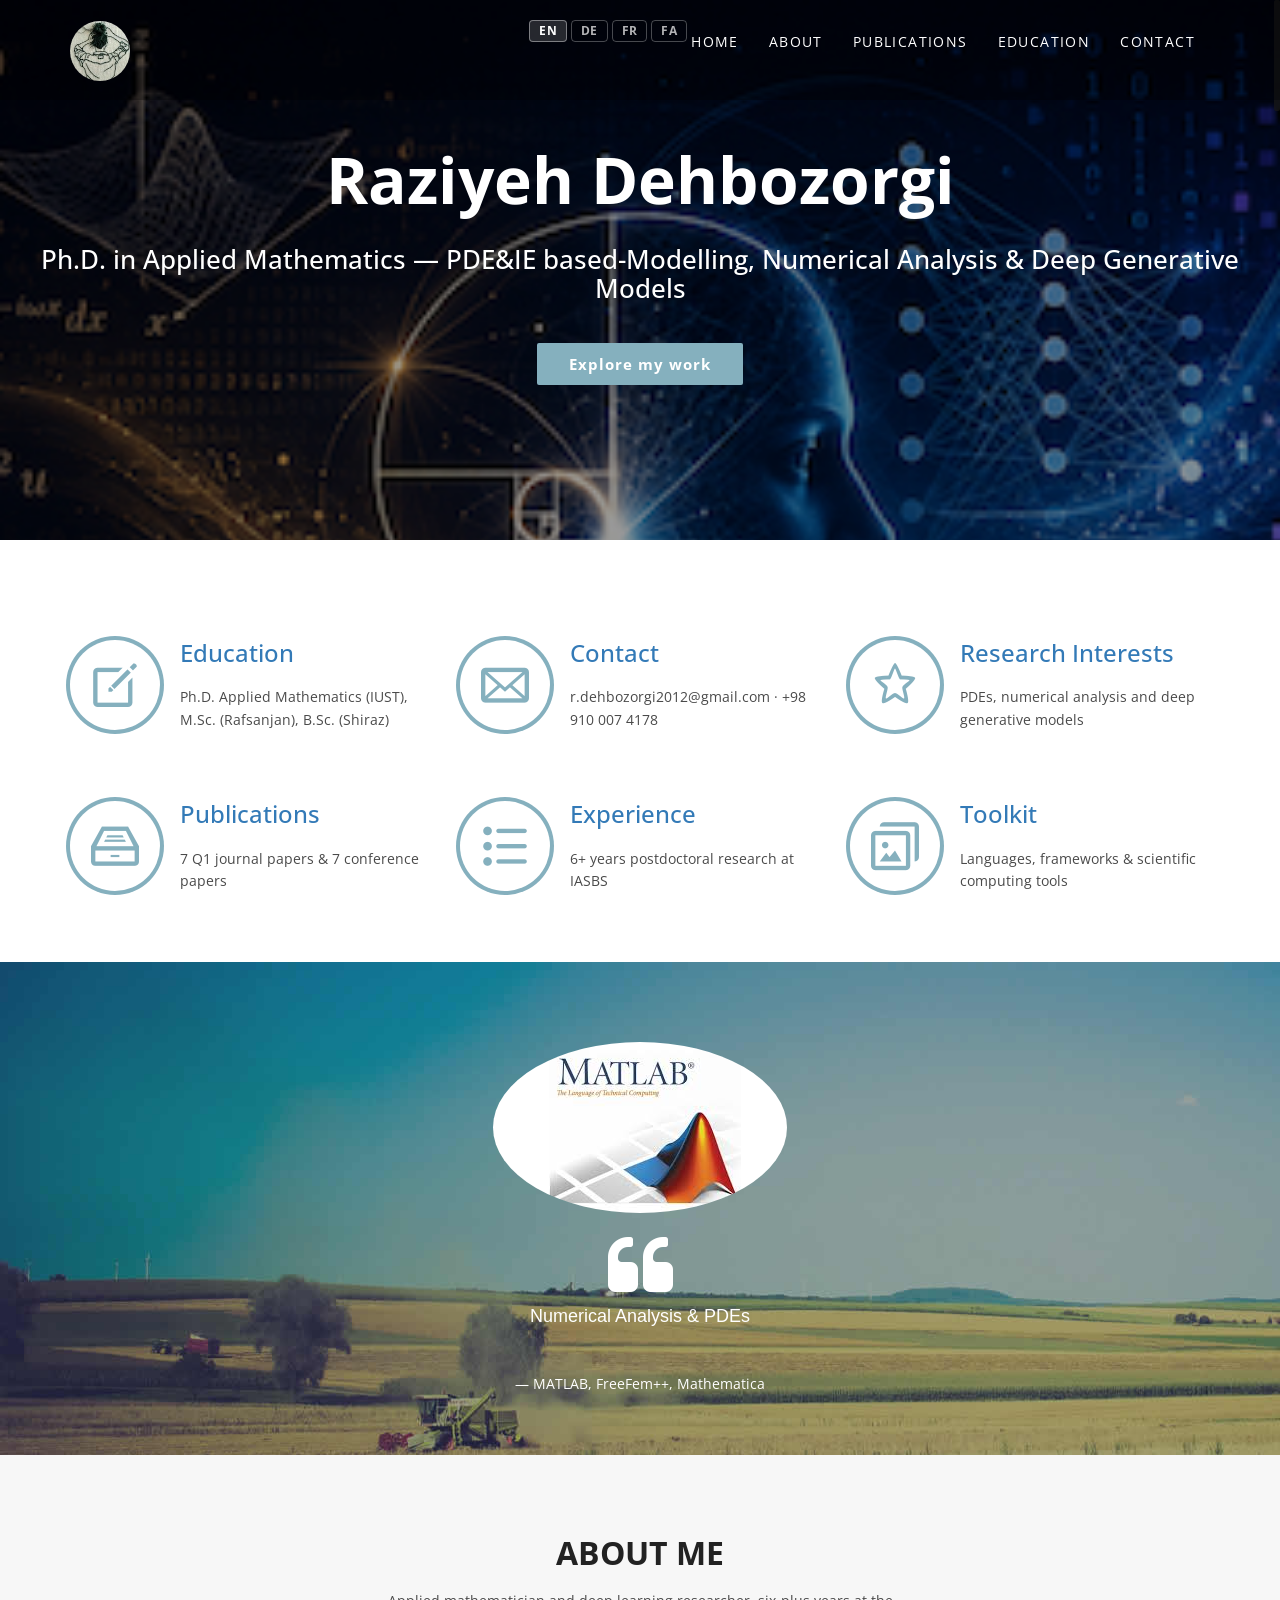
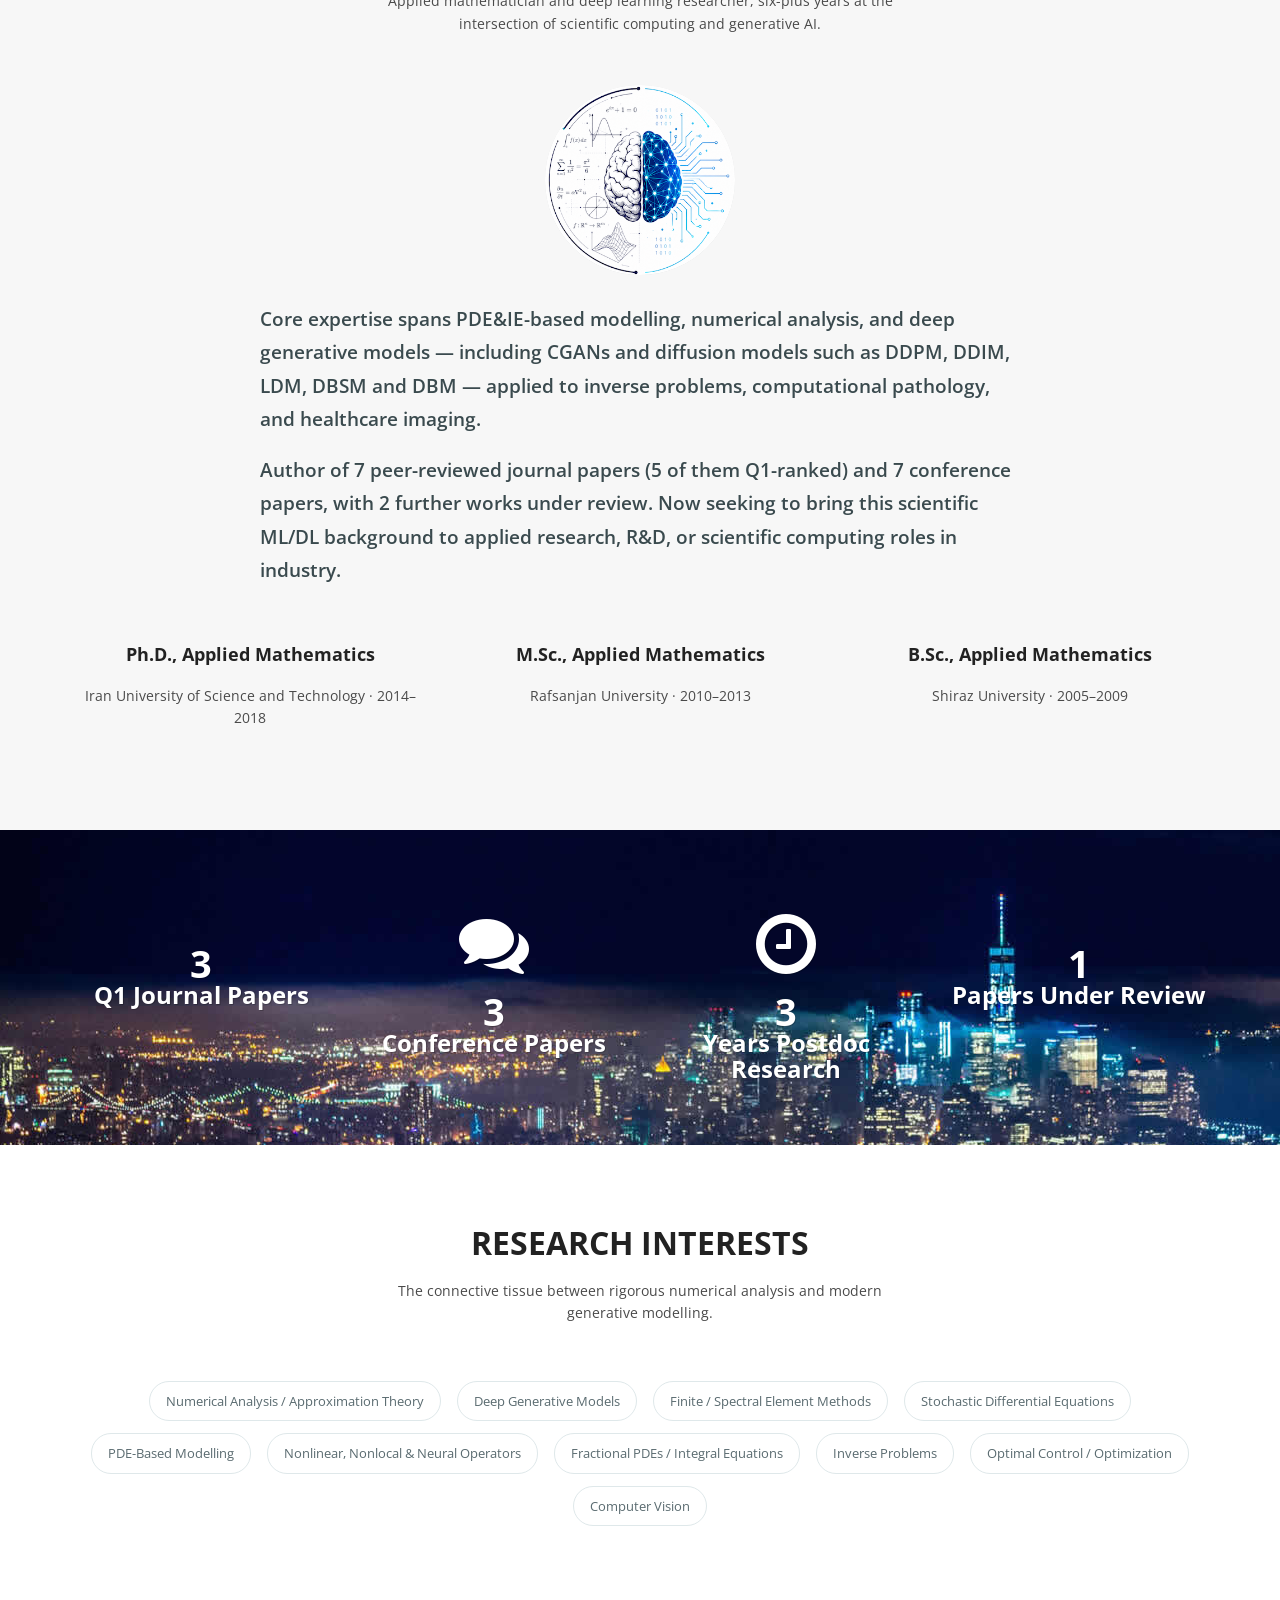
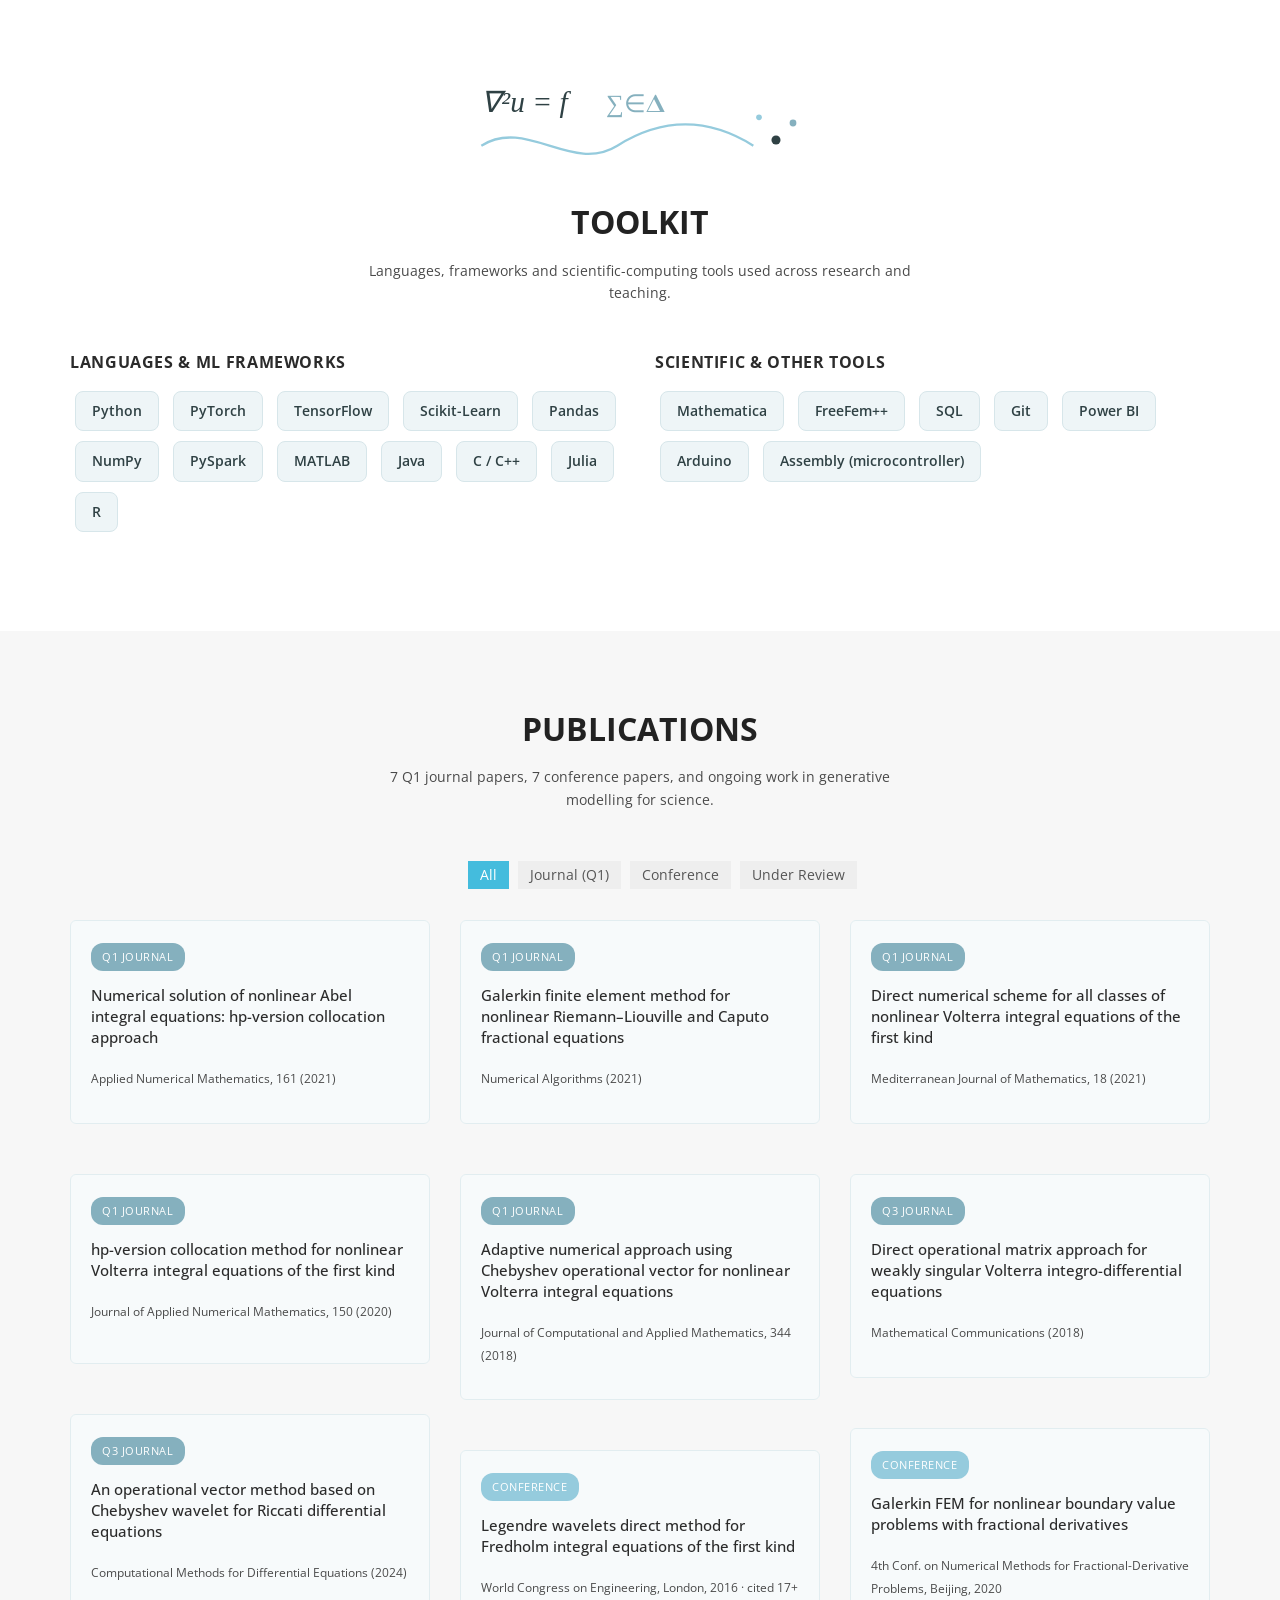
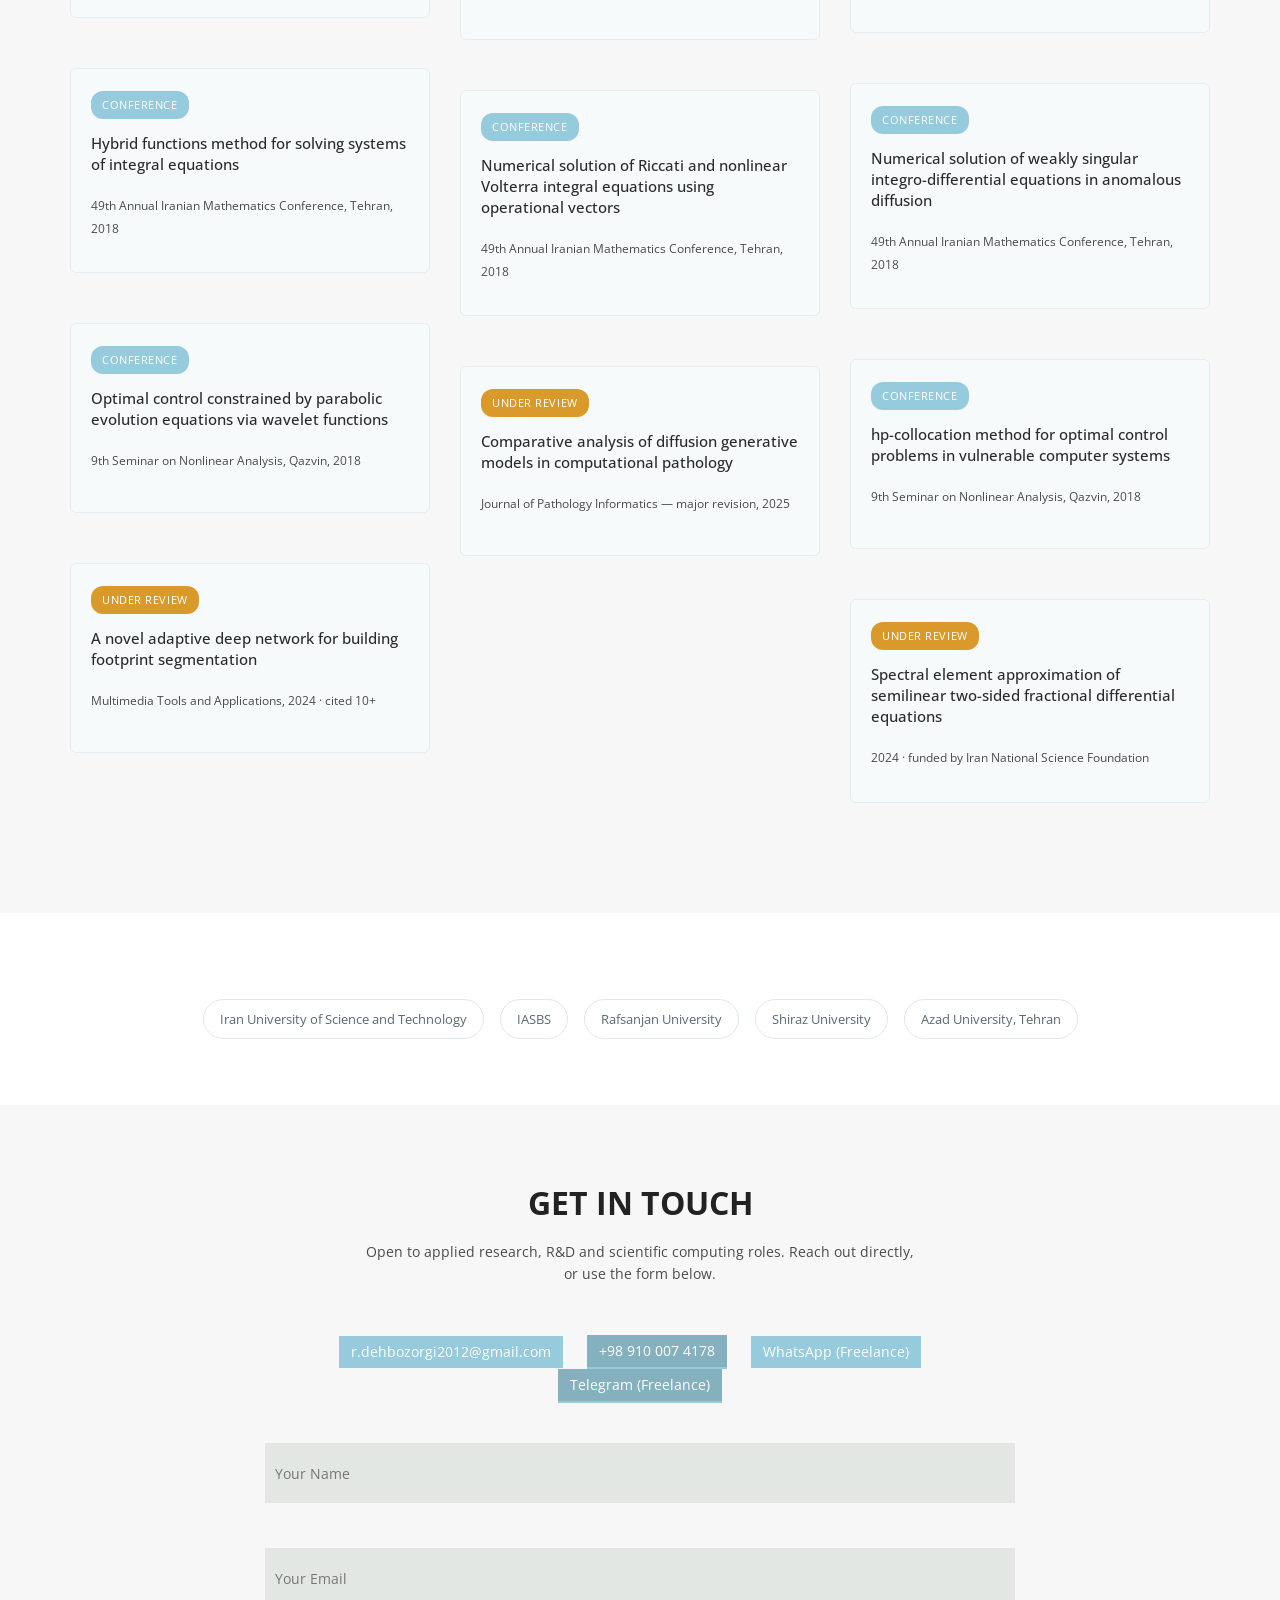
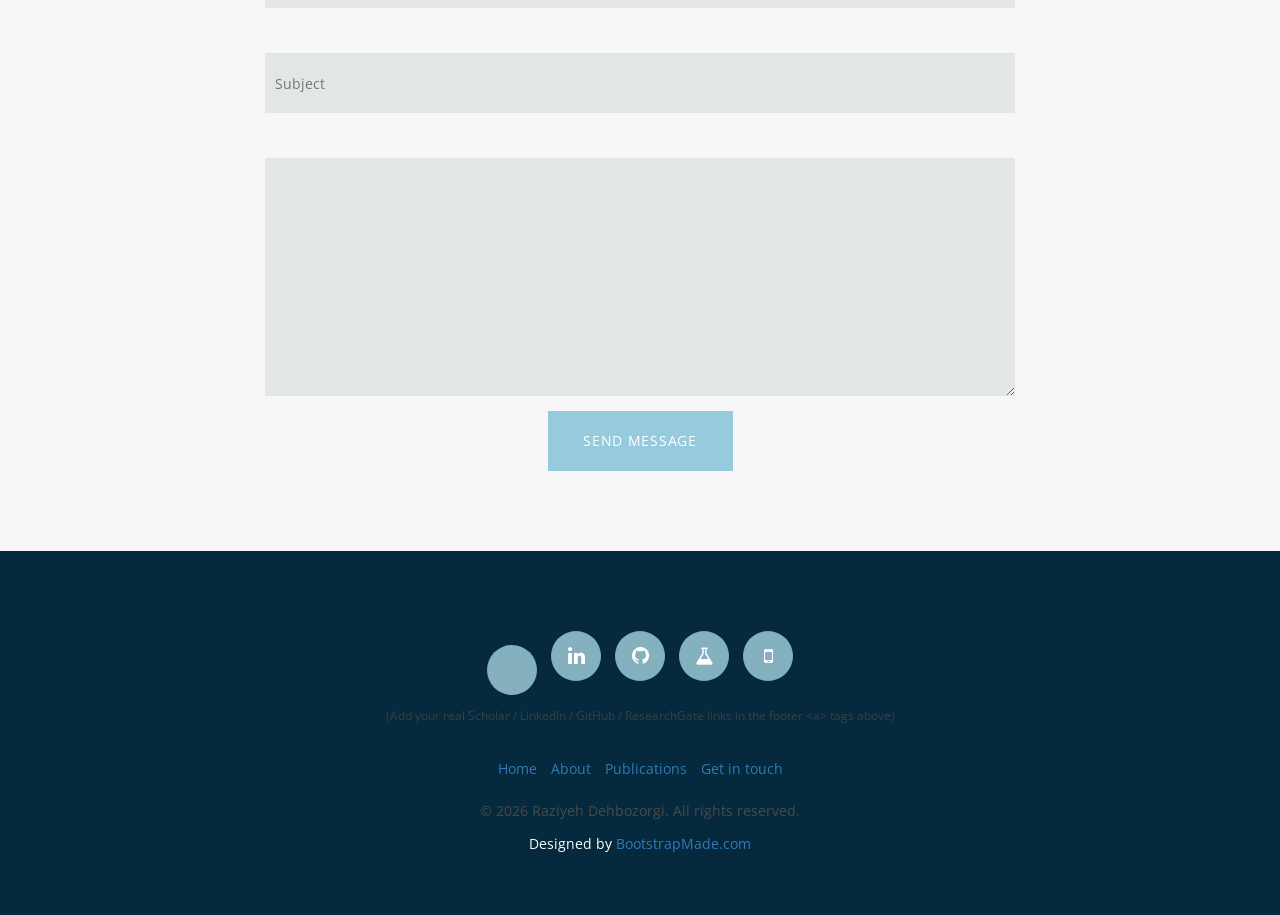
==== commit 40ee5908: "a" ====
--- a/index.html
+++ b/index.html
@@ -43,11 +43,17 @@
       </div>
       <div class="navbar-collapse collapse">
         <ul class="nav navbar-nav" data-0="margin-top:20px;" data-300="margin-top:5px;">
-          <li class="active"><a href="index.html">Home</a></li>
-          <li><a href="#section-about">About</a></li>
-          <li><a href="#section-works">Publications</a></li>
-          <li><a href="#section-education">Education</a></li>
-          <li><a href="#section-contact">Contact</a></li>
+          <li class="active"><a href="index.html" data-i18n="nav.home">Home</a></li>
+          <li><a href="#section-about" data-i18n="nav.about">About</a></li>
+          <li><a href="#section-works" data-i18n="nav.publications">Publications</a></li>
+          <li><a href="#section-education" data-i18n="nav.education">Education</a></li>
+          <li><a href="#section-contact" data-i18n="nav.contact">Contact</a></li>
+        </ul>
+        <ul class="nav navbar-nav navbar-right lang-switcher" data-0="margin-top:20px;" data-300="margin-top:5px;">
+          <li><a href="#" class="lang-btn active" data-lang="en">EN</a></li>
+          <li><a href="#" class="lang-btn" data-lang="de">DE</a></li>
+          <li><a href="#" class="lang-btn" data-lang="fr">FR</a></li>
+          <li><a href="#" class="lang-btn" data-lang="fa">FA</a></li>
         </ul>
       </div>
       <!--/.navbar-collapse -->
@@ -56,10 +62,10 @@
 
   <section id="intro">
     <div class="intro-content">
-      <h2>Raziyeh Dehbozorgi</h2>
-      <h3>Ph.D. in Applied Mathematics — PDE&amp;IE based-Modelling, Numerical Analysis &amp; Deep Generative Models</h3>
+      <h2 data-i18n="hero.name">Raziyeh Dehbozorgi</h2>
+      <h3 data-i18n="hero.tagline">Ph.D. in Applied Mathematics — PDE&amp;IE based-Modelling, Numerical Analysis &amp; Deep Generative Models</h3>
       <div>
-        <a href="#section-services" class="btn-get-started scrollto">Explore my work</a>
+        <a href="#section-services" class="btn-get-started scrollto" data-i18n="hero.cta">Explore my work</a>
       </div>
     </div>
   </section>
@@ -75,8 +81,8 @@
               <a href="#section-education" class="hi-icon hi-icon-pencil">screen</a>
             </div>
           </div>
-          <h3 class="text-bold"><a href="#section-education">Education</a></h3>
-          <p>Ph.D. Applied Mathematics (IUST), M.Sc. (Rafsanjan), B.Sc. (Shiraz)</p>
+          <h3 class="text-bold"><a href="#section-education" data-i18n="svc.education.title">Education</a></h3>
+          <p data-i18n="svc.education.desc">Ph.D. Applied Mathematics (IUST), M.Sc. (Rafsanjan), B.Sc. (Shiraz)</p>
 
           <div class="clear"></div>
         </div>
@@ -87,7 +93,7 @@
               <a href="#section-contact" class="hi-icon hi-icon-mail">mail</a>
             </div>
           </div>
-          <h3 class="text-bold"><a href="#section-contact">Contact</a></h3>
+          <h3 class="text-bold"><a href="#section-contact" data-i18n="svc.contact.title">Contact</a></h3>
           <p>r.dehbozorgi2012@gmail.com &middot; +98 910 007 4178</p>
 
           <div class="clear"></div>
@@ -99,8 +105,8 @@
               <a href="#section-interests" class="hi-icon hi-icon-star">Faster</a>
             </div>
           </div>
-          <h3 class="text-bold"><a href="#section-interests">Research Interests</a></h3>
-          <p>PDEs, numerical analysis and deep generative models</p>
+          <h3 class="text-bold"><a href="#section-interests" data-i18n="svc.interests.title">Research Interests</a></h3>
+          <p data-i18n="svc.interests.desc">PDEs, numerical analysis and deep generative models</p>
 
           <div class="clear"></div>
         </div>
@@ -113,8 +119,8 @@
               <a href="#section-works" class="hi-icon hi-icon-archive">archive</a>
             </div>
           </div>
-          <h3 class="text-bold"><a href="#section-works">Publications</a></h3>
-          <p>7 Q1 journal papers &amp; 7 conference papers</p>
+          <h3 class="text-bold"><a href="#section-works" data-i18n="svc.pubs.title">Publications</a></h3>
+          <p data-i18n="svc.pubs.desc">7 Q1 journal papers &amp; 7 conference papers</p>
 
           <div class="clear"></div>
         </div>
@@ -125,8 +131,8 @@
               <a href="#section-about" class="hi-icon hi-icon-list">Mobile</a>
             </div>
           </div>
-          <h3 class="text-bold"><a href="#section-about">Experience</a></h3>
-          <p>6+ years postdoctoral research at IASBS</p>
+          <h3 class="text-bold"><a href="#section-about" data-i18n="svc.exp.title">Experience</a></h3>
+          <p data-i18n="svc.exp.desc">6+ years postdoctoral research at IASBS</p>
 
           <div class="clear"></div>
         </div>
@@ -137,8 +143,8 @@
               <a href="#section-skills" class="hi-icon hi-icon-images">images</a>
             </div>
           </div>
-          <h3 class="text-bold"><a href="#section-skills">Toolkit</a></h3>
-          <p>Languages, frameworks &amp; scientific computing tools</p>
+          <h3 class="text-bold"><a href="#section-skills" data-i18n="svc.toolkit.title">Toolkit</a></h3>
+          <p data-i18n="svc.toolkit.desc">Languages, frameworks &amp; scientific computing tools</p>
 
           <div class="clear"></div>
         </div>
@@ -161,7 +167,7 @@
                       <img alt="" src="img/testimonial/testimonial1.png" class="img-circle">
                     </div>
                     <i class="fa fa-quote-left fa-5x"></i>
-                    <h5>
+                    <h5 data-i18n="slide.1.title">
                       Numerical Analysis &amp; PDEs
                       </h5>
                     <br/>
@@ -175,7 +181,7 @@
                       <img alt="" src="img/testimonial/testimonial2.png" class="img-circle">
                     </div>
                     <i class="fa fa-quote-left fa-5x"></i>
-                    <h5>
+                    <h5 data-i18n="slide.2.title">
                         Scientific Computing
                         </h5>
                     <br/>
@@ -188,7 +194,7 @@
                       <img alt="" src="img/testimonial/testimonial3.png" class="img-circle">
                     </div>
                     <i class="fa fa-quote-left fa-5x"></i>
-                    <h5>
+                    <h5 data-i18n="slide.3.title">
                     Deep Generative Models
                     </h5>
                     <br/>
@@ -211,8 +217,8 @@
       <div class="row mar-bot40">
         <div class="col-md-offset-3 col-md-6">
           <div class="section-header">
-            <h2 class="section-heading animated" data-animation="bounceInUp">About Me</h2>
-            <p>Applied mathematician and deep learning researcher, six-plus years at the intersection of scientific computing and generative AI.</p>
+            <h2 class="section-heading animated" data-animation="bounceInUp" data-i18n="about.heading">About Me</h2>
+            <p data-i18n="about.lede">Applied mathematician and deep learning researcher, six-plus years at the intersection of scientific computing and generative AI.</p>
           </div>
         </div>
       </div>
@@ -222,8 +228,8 @@
           <div class="about-row">
             <figure class="member-photo about-photo"><img src="img/logo.png" alt="Raziyeh Dehbozorgi"></figure>
             <div class="about-bio">
-              <p>Core expertise spans PDE&amp;IE-based modelling, numerical analysis, and deep generative models &mdash; including CGANs and diffusion models such as DDPM, DDIM, LDM, DBSM and DBM &mdash; applied to inverse problems, computational pathology, and healthcare imaging.</p>
-              <p>Author of 7 peer-reviewed journal papers (5 of them Q1-ranked) and 7 conference papers, with 2 further works under review. Now seeking to bring this scientific ML/DL background to applied research, R&amp;D, or scientific computing roles in industry.</p>
+              <p data-i18n="about.bio1">Core expertise spans PDE&amp;IE-based modelling, numerical analysis, and deep generative models &mdash; including CGANs and diffusion models such as DDPM, DDIM, LDM, DBSM and DBM &mdash; applied to inverse problems, computational pathology, and healthcare imaging.</p>
+              <p data-i18n="about.bio2">Author of 7 peer-reviewed journal papers (5 of them Q1-ranked) and 7 conference papers, with 2 further works under review. Now seeking to bring this scientific ML/DL background to applied research, R&amp;D, or scientific computing roles in industry.</p>
             </div>
           </div>
         </div>
@@ -233,24 +239,24 @@
         <div class="col-md-4">
           <div class="team-member">
             <div class="team-detail">
-              <h4>Ph.D., Applied Mathematics</h4>
-              <span>Iran University of Science and Technology &middot; 2014&ndash;2018</span>
+              <h4 data-i18n="edu.phd.degree">Ph.D., Applied Mathematics</h4>
+              <span data-i18n="edu.phd.uni">Iran University of Science and Technology &middot; 2014&ndash;2018</span>
             </div>
           </div>
         </div>
         <div class="col-md-4">
           <div class="team-member">
             <div class="team-detail">
-              <h4>M.Sc., Applied Mathematics</h4>
-              <span>Rafsanjan University &middot; 2010&ndash;2013</span>
+              <h4 data-i18n="edu.msc.degree">M.Sc., Applied Mathematics</h4>
+              <span data-i18n="edu.msc.uni">Rafsanjan University &middot; 2010&ndash;2013</span>
             </div>
           </div>
         </div>
         <div class="col-md-4">
           <div class="team-member">
             <div class="team-detail">
-              <h4>B.Sc., Applied Mathematics</h4>
-              <span>Shiraz University &middot; 2005&ndash;2009</span>
+              <h4 data-i18n="edu.bsc.degree">B.Sc., Applied Mathematics</h4>
+              <span data-i18n="edu.bsc.uni">Shiraz University &middot; 2005&ndash;2009</span>
             </div>
           </div>
         </div>
@@ -270,7 +276,7 @@
               <i class="fa fa-graduation-cap fa-5x"></i>
             </div>
             <strong id="counter-journals" class="number">8</strong><br>
-            <span class="text">Q1 Journal Papers</span>
+            <span class="text" data-i18n="stats.journals">Q1 Journal Papers</span>
           </div>
         </div>
         <div class="col-md-3">
@@ -279,7 +285,7 @@
               <i class="fa fa-comments fa-5x"></i>
             </div>
             <strong id="counter-conf" class="number">8</strong><br>
-            <span class="text">Conference Papers</span>
+            <span class="text" data-i18n="stats.conf">Conference Papers</span>
           </div>
         </div>
         <div class="col-md-3">
@@ -288,7 +294,7 @@
               <i class="fa fa-clock-o fa-5x"></i>
             </div>
             <strong id="counter-years" class="number">7</strong><br>
-            <span class="text">Years Postdoc Research</span>
+            <span class="text" data-i18n="stats.years">Years Postdoc Research</span>
           </div>
         </div>
         <div class="col-md-3">
@@ -297,7 +303,7 @@
               <i class="fa fa-hourglass-half fa-5x"></i>
             </div>
             <strong id="counter-review" class="number">3</strong><br>
-            <span class="text">Papers Under Review</span>
+            <span class="text" data-i18n="stats.review">Papers Under Review</span>
           </div>
         </div>
       </div>
@@ -310,23 +316,23 @@
       <div class="row mar-bot40">
         <div class="col-md-offset-3 col-md-6">
           <div class="section-header">
-            <h2 class="section-heading animated" data-animation="bounceInUp">Research Interests</h2>
-            <p>The connective tissue between rigorous numerical analysis and modern generative modelling.</p>
+            <h2 class="section-heading animated" data-animation="bounceInUp" data-i18n="interests.heading">Research Interests</h2>
+            <p data-i18n="interests.lede">The connective tissue between rigorous numerical analysis and modern generative modelling.</p>
           </div>
         </div>
       </div>
       <div class="row">
         <div class="col-md-12 align-center">
-          <span class="affiliation-badge">Numerical Analysis / Approximation Theory</span>
-          <span class="affiliation-badge">Deep Generative Models</span>
-          <span class="affiliation-badge">Finite / Spectral Element Methods</span>
-          <span class="affiliation-badge">Stochastic Differential Equations</span>
-          <span class="affiliation-badge">PDE-Based Modelling</span>
-          <span class="affiliation-badge">Nonlinear, Nonlocal &amp; Neural Operators</span>
-          <span class="affiliation-badge">Fractional PDEs / Integral Equations</span>
-          <span class="affiliation-badge">Inverse Problems</span>
-          <span class="affiliation-badge">Optimal Control / Optimization</span>
-          <span class="affiliation-badge">Computer Vision</span>
+          <span class="affiliation-badge" data-i18n="tag.1">Numerical Analysis / Approximation Theory</span>
+          <span class="affiliation-badge" data-i18n="tag.2">Deep Generative Models</span>
+          <span class="affiliation-badge" data-i18n="tag.3">Finite / Spectral Element Methods</span>
+          <span class="affiliation-badge" data-i18n="tag.4">Stochastic Differential Equations</span>
+          <span class="affiliation-badge" data-i18n="tag.5">PDE-Based Modelling</span>
+          <span class="affiliation-badge" data-i18n="tag.6">Nonlinear, Nonlocal &amp; Neural Operators</span>
+          <span class="affiliation-badge" data-i18n="tag.7">Fractional PDEs / Integral Equations</span>
+          <span class="affiliation-badge" data-i18n="tag.8">Inverse Problems</span>
+          <span class="affiliation-badge" data-i18n="tag.9">Optimal Control / Optimization</span>
+          <span class="affiliation-badge" data-i18n="tag.10">Computer Vision</span>
         </div>
       </div>
     </div>
@@ -348,15 +354,15 @@
             </svg>
           </div>
           <div class="section-header">
-            <h2 class="section-heading animated" data-animation="bounceInUp">Toolkit</h2>
-            <p>Languages, frameworks and scientific-computing tools used across research and teaching.</p>
+            <h2 class="section-heading animated" data-animation="bounceInUp" data-i18n="toolkit.heading">Toolkit</h2>
+            <p data-i18n="toolkit.lede">Languages, frameworks and scientific-computing tools used across research and teaching.</p>
           </div>
         </div>
       </div>
       <div class="row">
         <div class="col-md-6">
           <div class="skills-block">
-            <h4>Languages &amp; ML Frameworks</h4>
+            <h4 data-i18n="toolkit.cat1">Languages &amp; ML Frameworks</h4>
             <span class="skill-chip">Python</span>
             <span class="skill-chip">PyTorch</span>
             <span class="skill-chip">TensorFlow</span>
@@ -373,7 +379,7 @@
         </div>
         <div class="col-md-6">
           <div class="skills-block">
-            <h4>Scientific &amp; Other Tools</h4>
+            <h4 data-i18n="toolkit.cat2">Scientific &amp; Other Tools</h4>
             <span class="skill-chip">Mathematica</span>
             <span class="skill-chip">FreeFem++</span>
             <span class="skill-chip">SQL</span>
@@ -394,8 +400,8 @@
       <div class="row mar-bot40">
         <div class="col-md-offset-3 col-md-6">
           <div class="section-header">
-            <h2 class="section-heading animated" data-animation="bounceInUp">Publications</h2>
-            <p>7 Q1 journal papers, 7 conference papers, and ongoing work in generative modelling for science.</p>
+            <h2 class="section-heading animated" data-animation="bounceInUp" data-i18n="pubs.heading">Publications</h2>
+            <p data-i18n="pubs.lede">7 Q1 journal papers, 7 conference papers, and ongoing work in generative modelling for science.</p>
           </div>
         </div>
       </div>
@@ -403,10 +409,10 @@
       <div class="row">
         <nav id="filter" class="col-md-12 text-center">
           <ul>
-            <li><a href="#" class="current btn btn-small" data-filter="*">All</a></li>
-            <li><a href="#" class="btn btn-small" data-filter=".journal">Journal (Q1)</a></li>
-            <li><a href="#" class="btn btn-small" data-filter=".conference">Conference</a></li>
-            <li><a href="#" class="btn btn-small" data-filter=".review">Under Review</a></li>
+            <li><a href="#" class="current btn btn-small" data-filter="*" data-i18n="filter.all">All</a></li>
+            <li><a href="#" class="btn btn-small" data-filter=".journal" data-i18n="filter.journal">Journal (Q1)</a></li>
+            <li><a href="#" class="btn btn-small" data-filter=".conference" data-i18n="filter.conf">Conference</a></li>
+            <li><a href="#" class="btn btn-small" data-filter=".review" data-i18n="filter.review">Under Review</a></li>
           </ul>
         </nav>
         <div class="col-md-12">
@@ -414,117 +420,117 @@
             <div class="portfolio-items isotopeWrapper clearfix" id="3">
 
               <article class="col-md-4 isotopeItem journal">
-                <div class="pub-card"><span class="pub-tag">Q1 Journal</span>
+                <div class="pub-card"><span class="pub-tag" data-i18n="tagword.q1journal">Q1 Journal</span>
                   <h5>Numerical solution of nonlinear Abel integral equations: hp-version collocation approach</h5>
                   <p>Applied Numerical Mathematics, 161 (2021)</p>
                 </div>
               </article>
 
               <article class="col-md-4 isotopeItem journal">
-                <div class="pub-card"><span class="pub-tag">Q1 Journal</span>
+                <div class="pub-card"><span class="pub-tag" data-i18n="tagword.q1journal">Q1 Journal</span>
                   <h5>Galerkin finite element method for nonlinear Riemann&ndash;Liouville and Caputo fractional equations</h5>
                   <p>Numerical Algorithms (2021)</p>
                 </div>
               </article>
 
               <article class="col-md-4 isotopeItem journal">
-                <div class="pub-card"><span class="pub-tag">Q1 Journal</span>
+                <div class="pub-card"><span class="pub-tag" data-i18n="tagword.q1journal">Q1 Journal</span>
                   <h5>Direct numerical scheme for all classes of nonlinear Volterra integral equations of the first kind</h5>
                   <p>Mediterranean Journal of Mathematics, 18 (2021)</p>
                 </div>
               </article>
 
               <article class="col-md-4 isotopeItem journal">
-                <div class="pub-card"><span class="pub-tag">Q1 Journal</span>
+                <div class="pub-card"><span class="pub-tag" data-i18n="tagword.q1journal">Q1 Journal</span>
                   <h5>hp-version collocation method for nonlinear Volterra integral equations of the first kind</h5>
                   <p>Journal of Applied Numerical Mathematics, 150 (2020)</p>
                 </div>
               </article>
 
               <article class="col-md-4 isotopeItem journal">
-                <div class="pub-card"><span class="pub-tag">Q1 Journal</span>
+                <div class="pub-card"><span class="pub-tag" data-i18n="tagword.q1journal">Q1 Journal</span>
                   <h5>Adaptive numerical approach using Chebyshev operational vector for nonlinear Volterra integral equations</h5>
                   <p>Journal of Computational and Applied Mathematics, 344 (2018)</p>
                 </div>
               </article>
 
               <article class="col-md-4 isotopeItem journal">
-                <div class="pub-card"><span class="pub-tag">Q3 Journal</span>
+                <div class="pub-card"><span class="pub-tag" data-i18n="tagword.q3journal">Q3 Journal</span>
                   <h5>Direct operational matrix approach for weakly singular Volterra integro-differential equations</h5>
                   <p>Mathematical Communications (2018)</p>
                 </div>
               </article>
 
               <article class="col-md-4 isotopeItem journal">
-                <div class="pub-card"><span class="pub-tag">Q3 Journal</span>
+                <div class="pub-card"><span class="pub-tag" data-i18n="tagword.q3journal">Q3 Journal</span>
                   <h5>An operational vector method based on Chebyshev wavelet for Riccati differential equations</h5>
                   <p>Computational Methods for Differential Equations (2024)</p>
                 </div>
               </article>
 
               <article class="col-md-4 isotopeItem conference">
-                <div class="pub-card"><span class="pub-tag pub-tag-alt">Conference</span>
+                <div class="pub-card"><span class="pub-tag pub-tag-alt" data-i18n="tagword.conference">Conference</span>
                   <h5>Galerkin FEM for nonlinear boundary value problems with fractional derivatives</h5>
                   <p>4th Conf. on Numerical Methods for Fractional-Derivative Problems, Beijing, 2020</p>
                 </div>
               </article>
                             <article class="col-md-4 isotopeItem conference">
-                <div class="pub-card"><span class="pub-tag pub-tag-alt">Conference</span>
+                <div class="pub-card"><span class="pub-tag pub-tag-alt" data-i18n="tagword.conference">Conference</span>
                   <h5>Legendre wavelets direct method for Fredholm integral equations of the first kind</h5>
                   <p>World Congress on Engineering, London, 2016 &middot; cited 17+</p>
                 </div>
               </article>
 
               <article class="col-md-4 isotopeItem conference">
-                <div class="pub-card"><span class="pub-tag pub-tag-alt">Conference</span>
+                <div class="pub-card"><span class="pub-tag pub-tag-alt" data-i18n="tagword.conference">Conference</span>
                   <h5>Hybrid functions method for solving systems of integral equations</h5>
                   <p>49th Annual Iranian Mathematics Conference, Tehran, 2018</p>
                 </div>
               </article>
 
               <article class="col-md-4 isotopeItem conference">
-                <div class="pub-card"><span class="pub-tag pub-tag-alt">Conference</span>
+                <div class="pub-card"><span class="pub-tag pub-tag-alt" data-i18n="tagword.conference">Conference</span>
                   <h5>Numerical solution of weakly singular integro-differential equations in anomalous diffusion</h5>
                   <p>49th Annual Iranian Mathematics Conference, Tehran, 2018</p>
                 </div>
               </article>
 
               <article class="col-md-4 isotopeItem conference">
-                <div class="pub-card"><span class="pub-tag pub-tag-alt">Conference</span>
+                <div class="pub-card"><span class="pub-tag pub-tag-alt" data-i18n="tagword.conference">Conference</span>
                   <h5>Numerical solution of Riccati and nonlinear Volterra integral equations using operational vectors</h5>
                   <p>49th Annual Iranian Mathematics Conference, Tehran, 2018</p>
                 </div>
               </article>
 
               <article class="col-md-4 isotopeItem conference">
-                <div class="pub-card"><span class="pub-tag pub-tag-alt">Conference</span>
+                <div class="pub-card"><span class="pub-tag pub-tag-alt" data-i18n="tagword.conference">Conference</span>
                   <h5>Optimal control constrained by parabolic evolution equations via wavelet functions</h5>
                   <p>9th Seminar on Nonlinear Analysis, Qazvin, 2018</p>
                 </div>
               </article>
 
               <article class="col-md-4 isotopeItem conference">
-                <div class="pub-card"><span class="pub-tag pub-tag-alt">Conference</span>
+                <div class="pub-card"><span class="pub-tag pub-tag-alt" data-i18n="tagword.conference">Conference</span>
                   <h5>hp-collocation method for optimal control problems in vulnerable computer systems</h5>
                   <p>9th Seminar on Nonlinear Analysis, Qazvin, 2018</p>
                 </div>
               </article>
               <article class="col-md-4 isotopeItem review">
-                <div class="pub-card"><span class="pub-tag pub-tag-review">Under Review</span>
+                <div class="pub-card"><span class="pub-tag pub-tag-review" data-i18n="tagword.review">Under Review</span>
                   <h5>Comparative analysis of diffusion generative models in computational pathology</h5>
                   <p>Journal of Pathology Informatics &mdash; major revision, 2025</p>
                 </div>
               </article>
 
               <article class="col-md-4 isotopeItem review">
-                <div class="pub-card"><span class="pub-tag pub-tag-review">Under Review</span>
+                <div class="pub-card"><span class="pub-tag pub-tag-review" data-i18n="tagword.review">Under Review</span>
                   <h5>A novel adaptive deep network for building footprint segmentation</h5>
                   <p>Multimedia Tools and Applications, 2024 &middot; cited 10+</p>
                 </div>
               </article>
 
               <article class="col-md-4 isotopeItem review">
-                <div class="pub-card"><span class="pub-tag pub-tag-review">Under Review</span>
+                <div class="pub-card"><span class="pub-tag pub-tag-review" data-i18n="tagword.review">Under Review</span>
                   <h5>Spectral element approximation of semilinear two-sided fractional differential equations</h5>
                   <p>2024 &middot; funded by Iran National Science Foundation</p>
                 </div>
@@ -540,11 +546,11 @@
     <div class="container">
       <div class="row">
         <div class="col-md-12 align-center">
-          <span class="affiliation-badge">Iran University of Science and Technology</span>
-          <span class="affiliation-badge">IASBS</span>
-          <span class="affiliation-badge">Rafsanjan University</span>
-          <span class="affiliation-badge">Shiraz University</span>
-          <span class="affiliation-badge">Azad University, Tehran</span>
+          <span class="affiliation-badge" data-i18n="edu.phd.uniname">Iran University of Science and Technology</span>
+          <span class="affiliation-badge" data-i18n="aff.iasbs">IASBS</span>
+          <span class="affiliation-badge" data-i18n="edu.msc.uniname">Rafsanjan University</span>
+          <span class="affiliation-badge" data-i18n="edu.bsc.uniname">Shiraz University</span>
+          <span class="affiliation-badge" data-i18n="aff.azad">Azad University, Tehran</span>
         </div>
       </div>
     </div>
@@ -557,15 +563,17 @@
       <div class="row mar-bot40">
         <div class="col-md-offset-3 col-md-6">
           <div class="section-header">
-            <h2 class="section-heading animated" data-animation="bounceInUp">Get in Touch</h2>
-            <p>Open to applied research, R&amp;D and scientific computing roles. Reach out directly, or use the form below.</p>
+            <h2 class="section-heading animated" data-animation="bounceInUp" data-i18n="contact.heading">Get in Touch</h2>
+            <p data-i18n="contact.lede">Open to applied research, R&amp;D and scientific computing roles. Reach out directly, or use the form below.</p>
           </div>
         </div>
       </div>
       <div class="row mar-bot40">
         <div class="col-md-8 col-md-offset-2 align-center">
           <a href="mailto:r.dehbozorgi2012@gmail.com" class="btn btn-theme mar-right20">r.dehbozorgi2012@gmail.com</a>
-          <a href="tel:+989100074178" class="btn btn-cta">+98 910 007 4178</a>
+          <a href="tel:+989100074178" class="btn btn-cta mar-right20">+98 910 007 4178</a>
+          <a href="https://wa.me/989335934309" target="_blank" rel="noopener" class="btn btn-theme mar-right20">WhatsApp (Freelance)</a>
+          <a href="https://t.me/+989335934309" target="_blank" rel="noopener" class="btn btn-cta">Telegram (Freelance)</a>
         </div>
       </div>
       <div class="row">
@@ -622,21 +630,22 @@
             <li><a href="#" class="icoLinkedin" title="LinkedIn"><i class="fa fa-linkedin"></i></a></li>
             <li><a href="#" class="icoFacebook" title="GitHub"><i class="fa fa-github"></i></a></li>
             <li><a href="#" class="icoTwitter" title="ResearchGate"><i class="fa fa-flask"></i></a></li>
+            <li><a href="https://wa.me/989335934309" target="_blank" rel="noopener" title="WhatsApp"><i class="fa fa-mobile"></i></a></li>
           </ul>
-          <p style="margin-top:10px;font-size:12px;opacity:.7;">(Add your real Scholar / LinkedIn / GitHub / ResearchGate links in the footer &lt;a&gt; tags above)</p>
+          <p style="margin-top:10px;font-size:12px;opacity:.7;" data-i18n="footer.note">(Add your real Scholar / LinkedIn / GitHub / ResearchGate links in the footer &lt;a&gt; tags above)</p>
         </div>
       </div>
       <div class="row align-center mar-bot20">
         <ul class="footer-menu">
-          <li><a href="#header">Home</a></li>
-          <li><a href="#section-about">About</a></li>
-          <li><a href="#section-works">Publications</a></li>
-          <li><a href="#section-contact">Get in touch</a></li>
+          <li><a href="#header" data-i18n="nav.home">Home</a></li>
+          <li><a href="#section-about" data-i18n="nav.about">About</a></li>
+          <li><a href="#section-works" data-i18n="nav.publications">Publications</a></li>
+          <li><a href="#section-contact" data-i18n="footer.gettouch">Get in touch</a></li>
         </ul>
       </div>
       <div class="row align-center copyright">
         <div class="col-sm-12">
-          <p>&copy; <span id="year"></span> Raziyeh Dehbozorgi. All rights reserved.</p>
+          <p>&copy; <span id="year"></span> <span data-i18n="hero.name">Raziyeh Dehbozorgi</span>. <span data-i18n="footer.rights">All rights reserved.</span></p>
         </div>
       </div>
       <div class="credits">
@@ -673,6 +682,7 @@
 
   <!-- Template Main Javascript File -->
   <script src="js/main.js"></script>
+  <script src="js/i18n.js"></script>
   <script>document.getElementById('year').textContent = new Date().getFullYear();</script>
 
 </body>
--- a/css/overwrite.css
+++ b/css/overwrite.css
@@ -403,3 +403,24 @@
 /* ===== Math/AI decorative accent ===== */
 .math-accent{ display:block; margin:0 auto 24px; max-width:340px; }
 .math-accent svg{ width:100%; height:auto; }
+
+/* ===== Language switcher ===== */
+.lang-switcher{ display:flex; align-items:center; gap:4px; }
+.lang-switcher .lang-btn{
+  padding:4px 9px !important;
+  font-size:12px;
+  font-weight:700;
+  letter-spacing:.03em;
+  border:1px solid rgba(255,255,255,0.4);
+  border-radius:4px;
+  color:#fff !important;
+  opacity:.7;
+}
+.lang-switcher .lang-btn.active,
+.lang-switcher .lang-btn:hover{
+  opacity:1;
+  background:rgba(255,255,255,0.15);
+}
+@media (max-width:767px){
+  .lang-switcher{ justify-content:center; padding:10px 0; }
+}
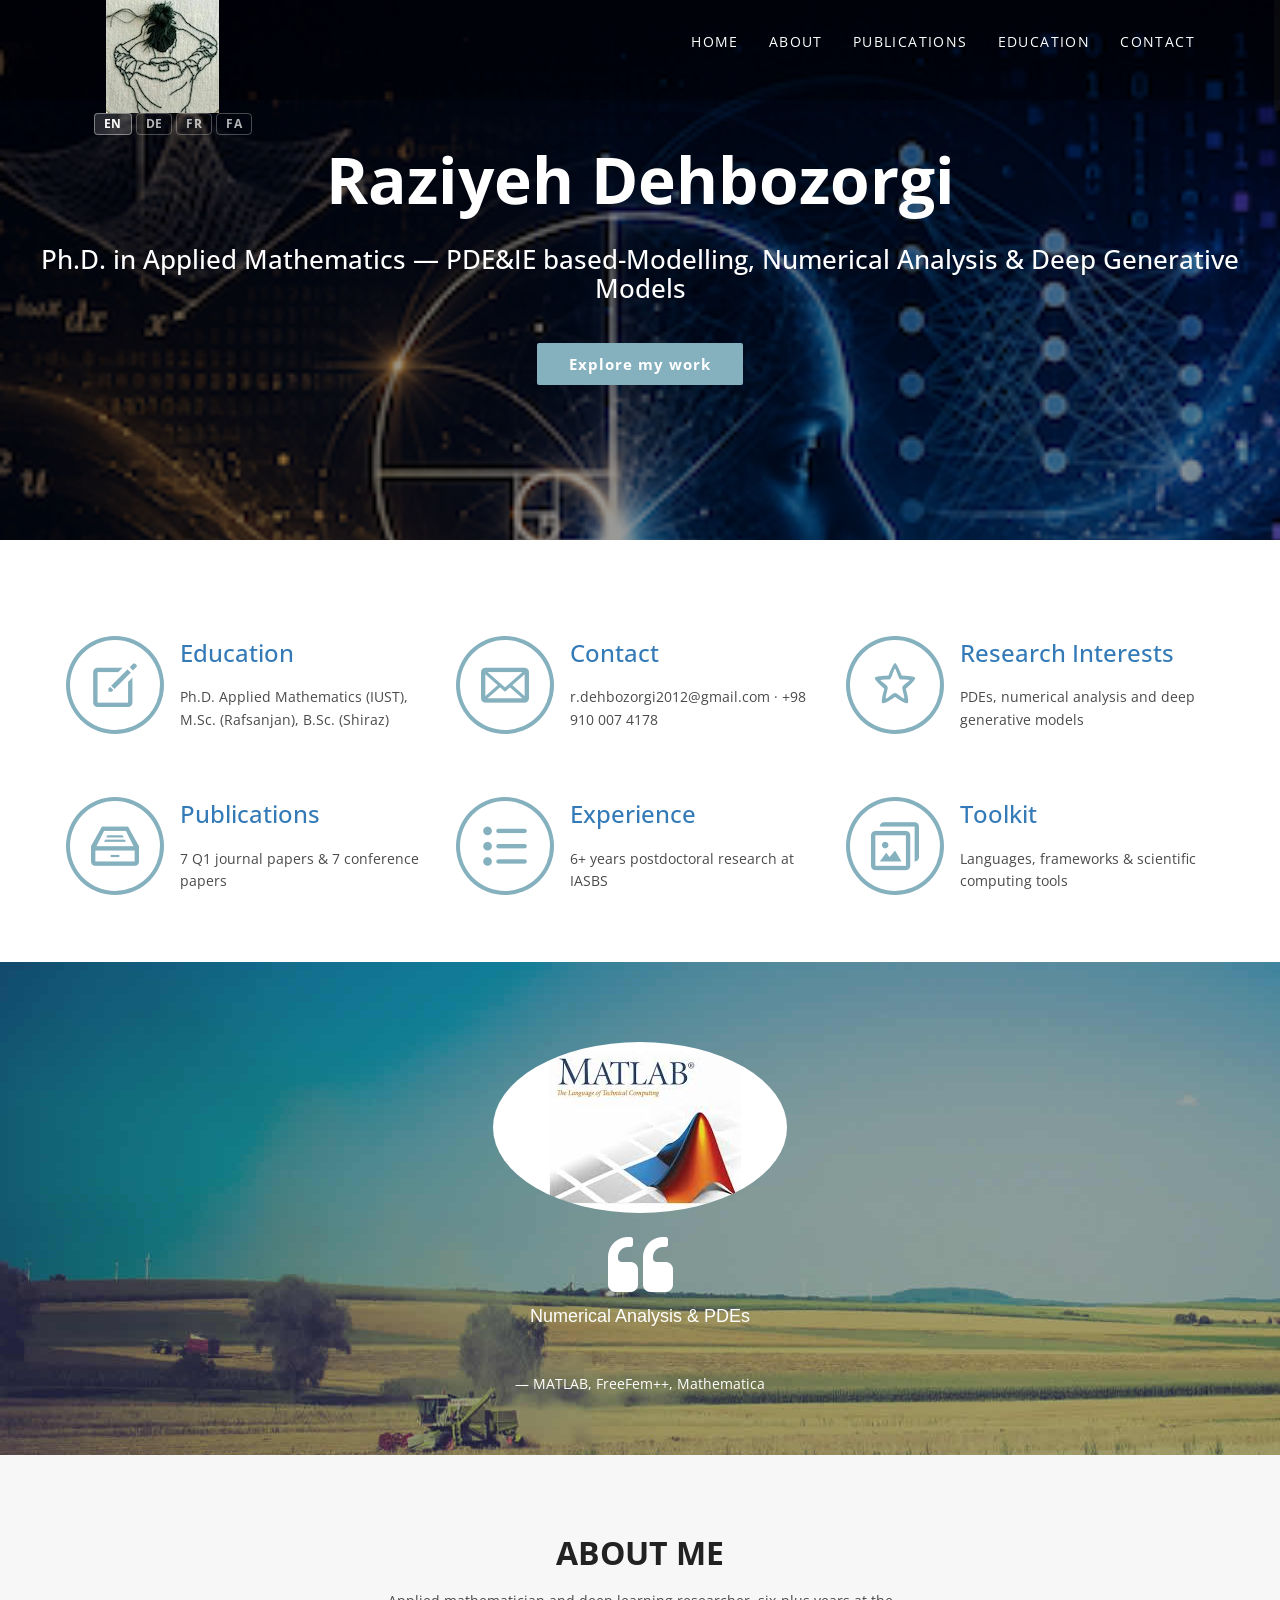
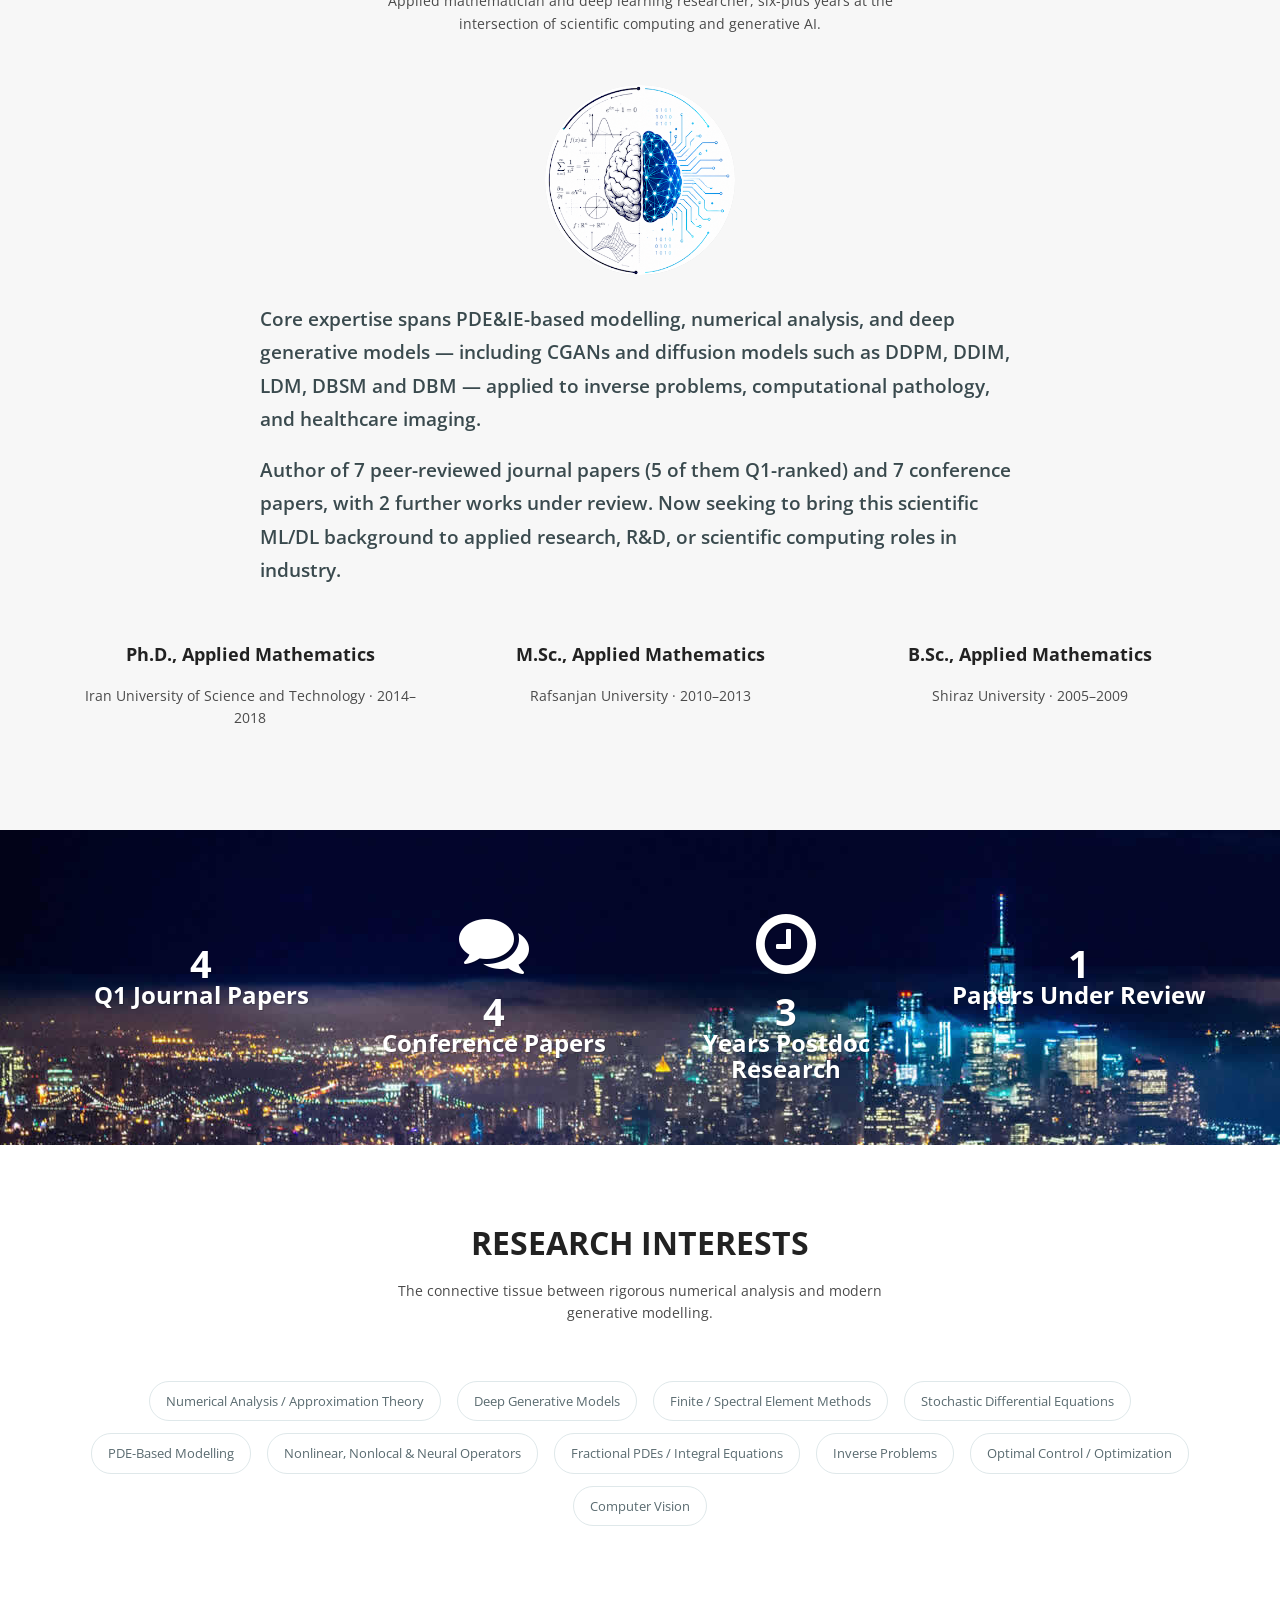
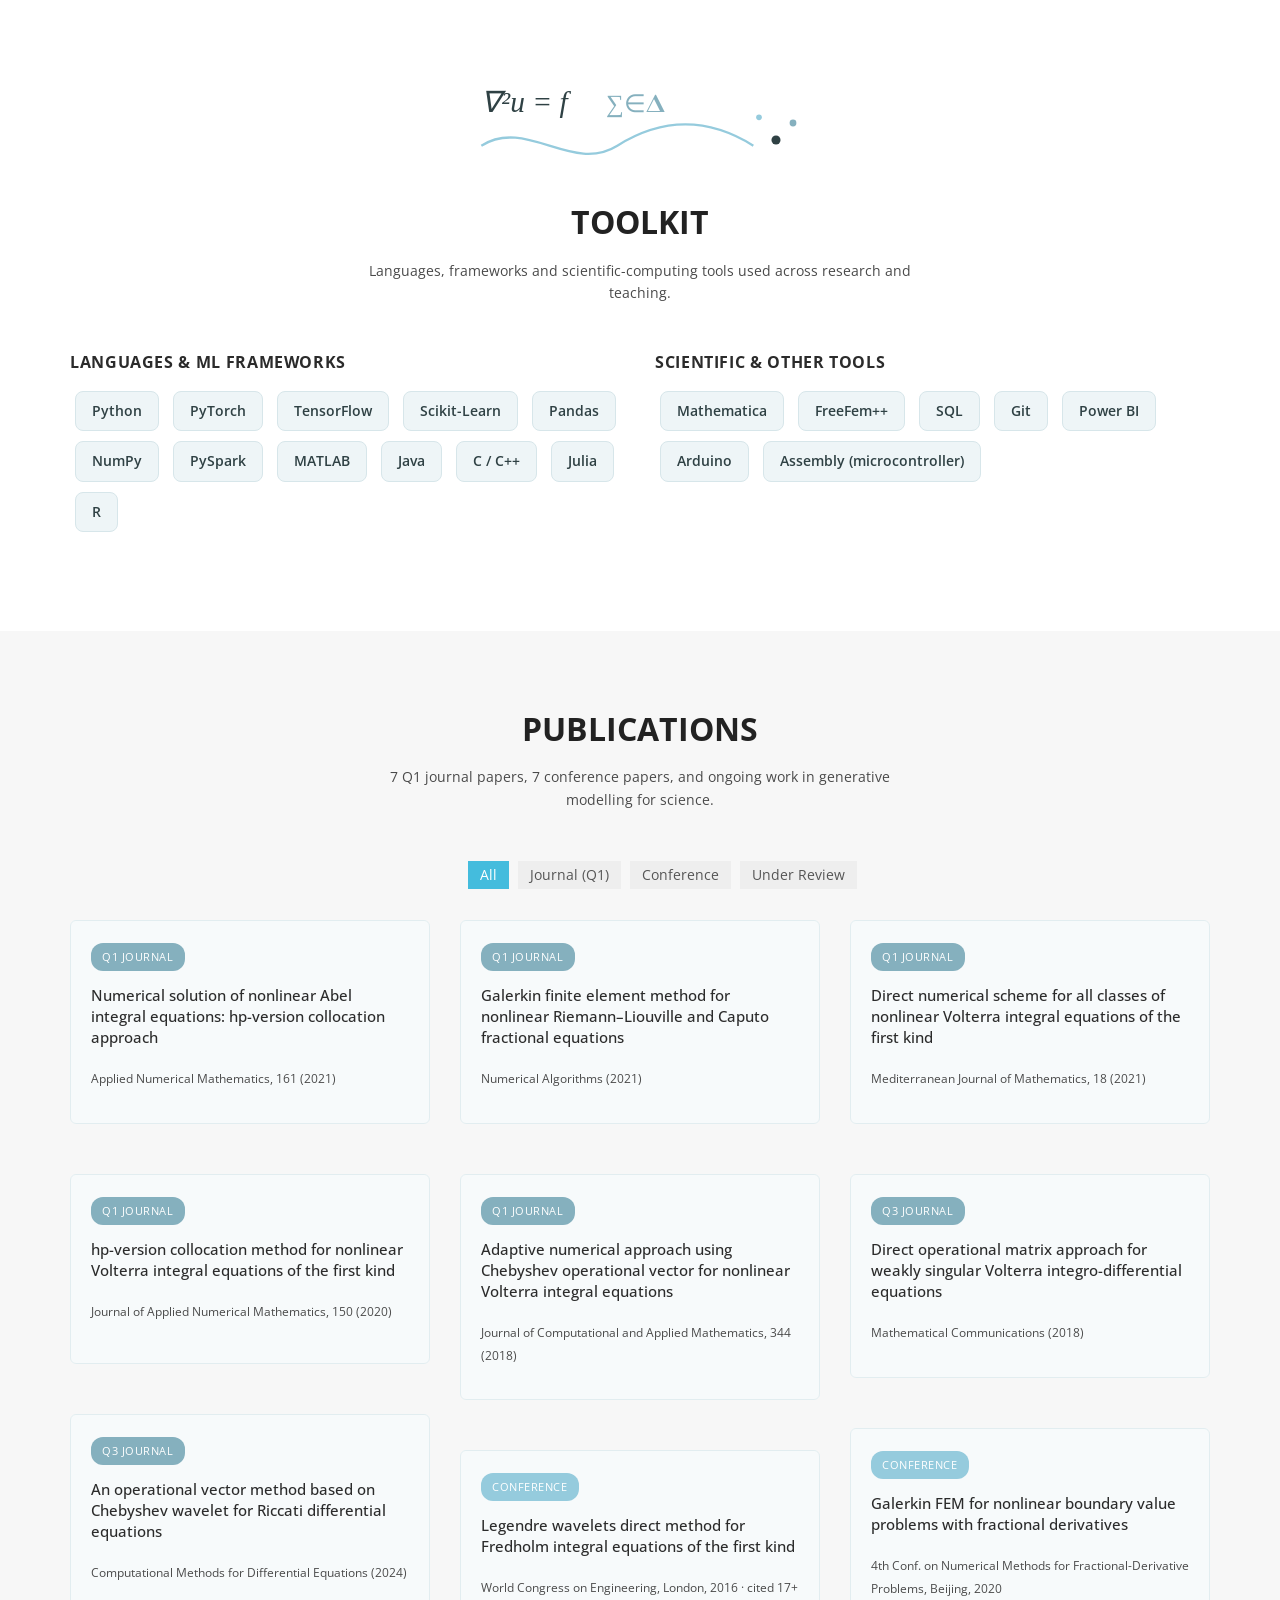
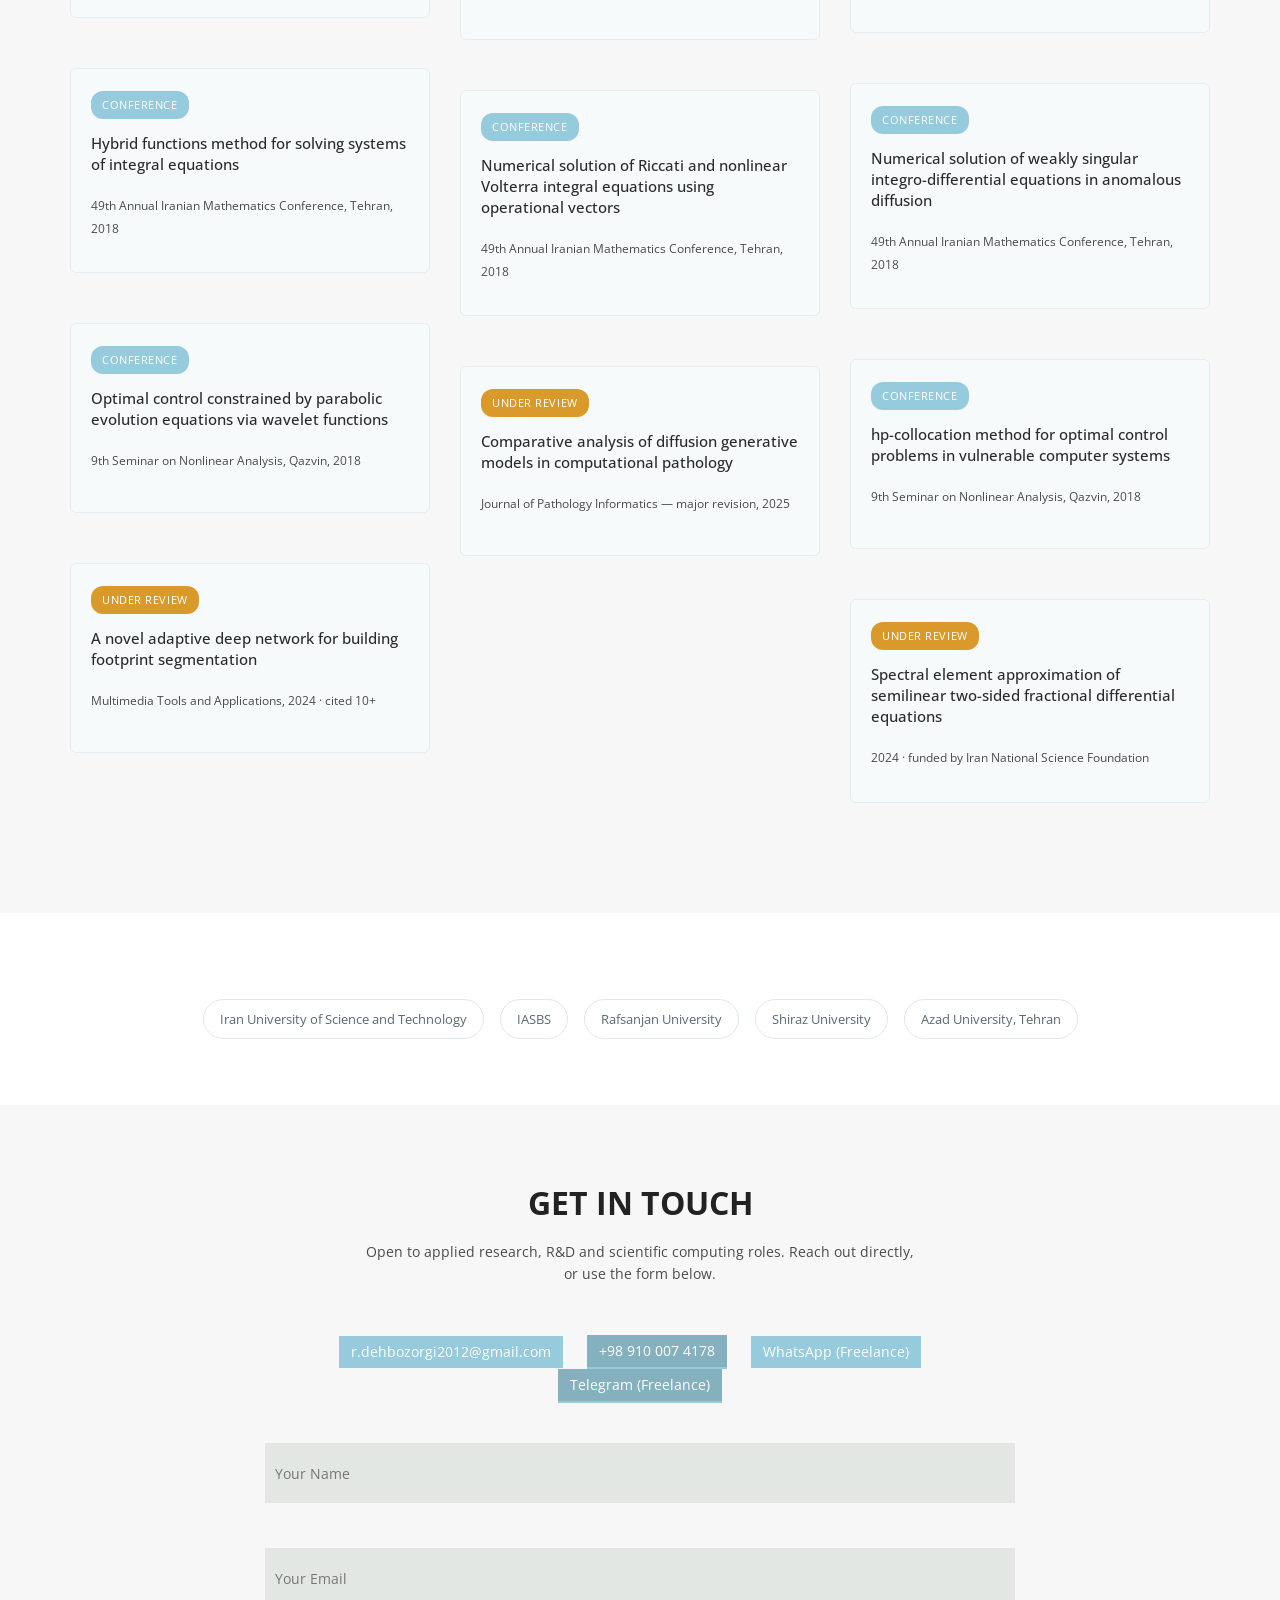
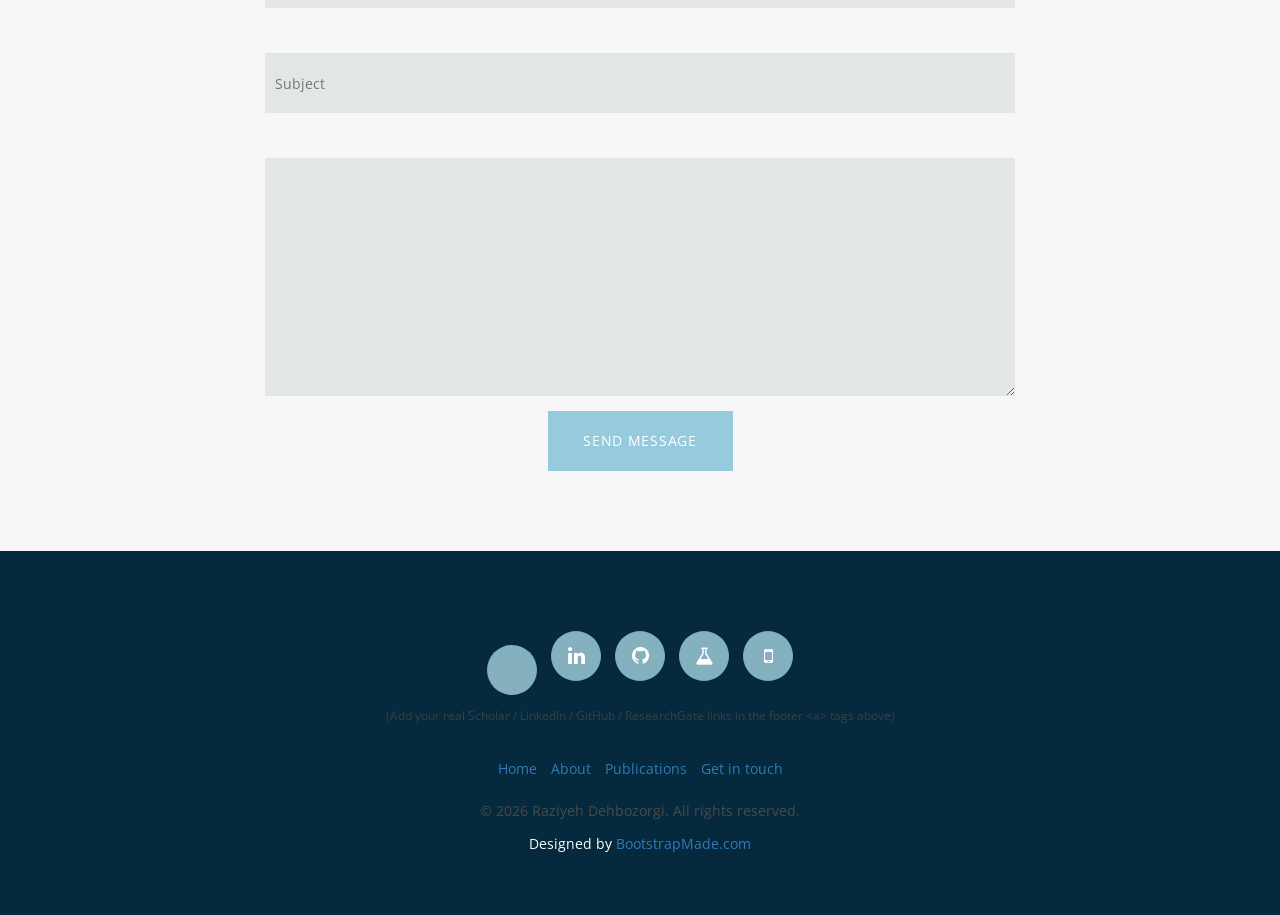
==== commit 36276298: "Update index.html" ====
--- a/index.html
+++ b/index.html
@@ -34,13 +34,19 @@
   <div class="navbar navbar-fixed-top" role="navigation" data-0="line-height:100px; height:100px; background-color:rgba(0,0,0,0.3);" data-300="line-height:60px; height:60px; background-color:rgba(5, 42, 62, 1);">
     <div class="container">
       <div class="navbar-header">
-        <button type="button" class="navbar-toggle" data-toggle="collapse" data-target=".navbar-collapse">
-      	  <span class="fa fa-bars color-white"></span>
-        </button>
-        <div class="navbar-logo">
-          <a href="index.html"><img data-0="width:60px; border-radius:50%;" data-300="width:44px; border-radius:50%;" src="img/logo2.JPG" alt="Raziyeh Dehbozorgi" style="border-radius:50%;"></a>
-        </div>
-      </div>
+  <button type="button" class="navbar-toggle" data-toggle="collapse" data-target=".navbar-collapse">
+      <span class="fa fa-bars color-white"></span>
+  </button>
+  <div class="navbar-logo">
+    <a href="index.html"><img ... src="img/logo2.JPG" ...></a>
+  </div>
+  <ul class="nav navbar-nav lang-switcher" style="float:left; margin-left:20px;">
+    <li><a href="#" class="lang-btn active" data-lang="en">EN</a></li>
+    <li><a href="#" class="lang-btn" data-lang="de">DE</a></li>
+    <li><a href="#" class="lang-btn" data-lang="fr">FR</a></li>
+    <li><a href="#" class="lang-btn" data-lang="fa">FA</a></li>
+  </ul>
+</div>
       <div class="navbar-collapse collapse">
         <ul class="nav navbar-nav" data-0="margin-top:20px;" data-300="margin-top:5px;">
           <li class="active"><a href="index.html" data-i18n="nav.home">Home</a></li>
@@ -48,12 +54,6 @@
           <li><a href="#section-works" data-i18n="nav.publications">Publications</a></li>
           <li><a href="#section-education" data-i18n="nav.education">Education</a></li>
           <li><a href="#section-contact" data-i18n="nav.contact">Contact</a></li>
-        </ul>
-        <ul class="nav navbar-nav navbar-right lang-switcher" data-0="margin-top:20px;" data-300="margin-top:5px;">
-          <li><a href="#" class="lang-btn active" data-lang="en">EN</a></li>
-          <li><a href="#" class="lang-btn" data-lang="de">DE</a></li>
-          <li><a href="#" class="lang-btn" data-lang="fr">FR</a></li>
-          <li><a href="#" class="lang-btn" data-lang="fa">FA</a></li>
         </ul>
       </div>
       <!--/.navbar-collapse -->
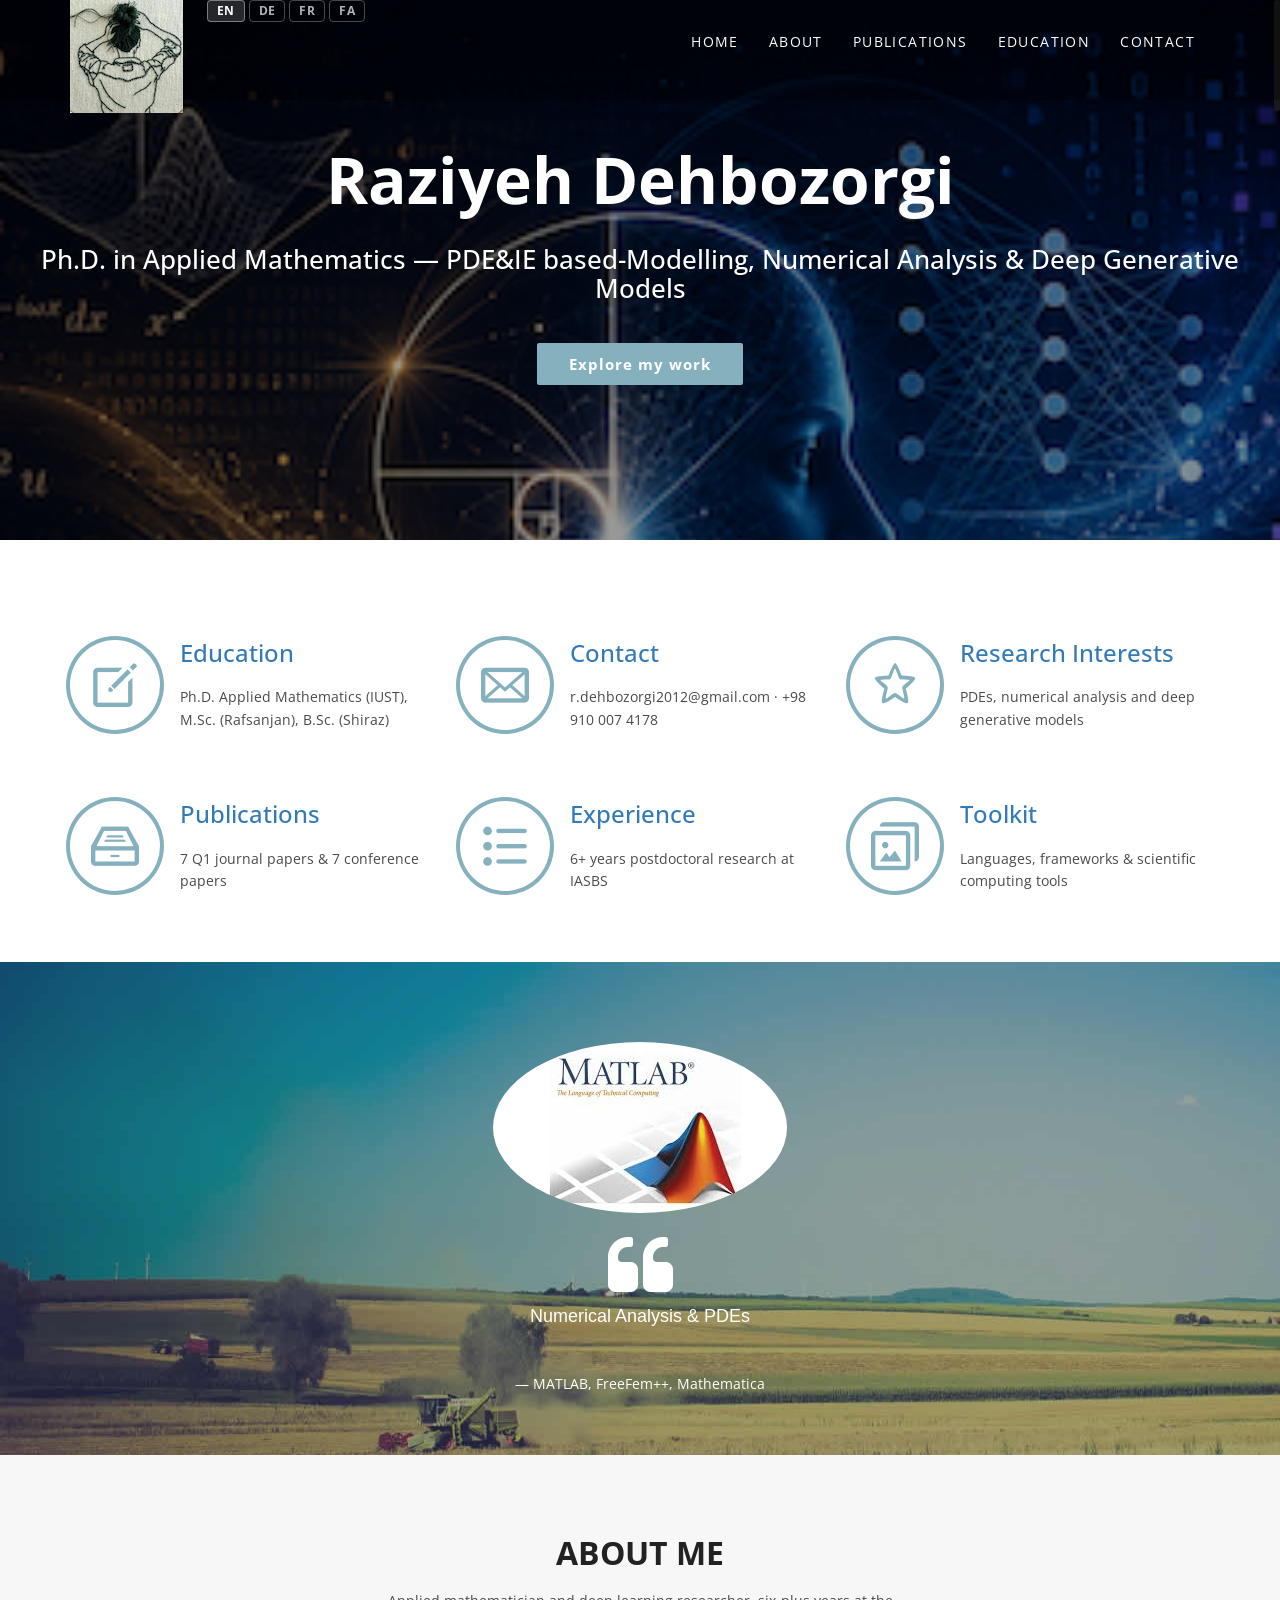
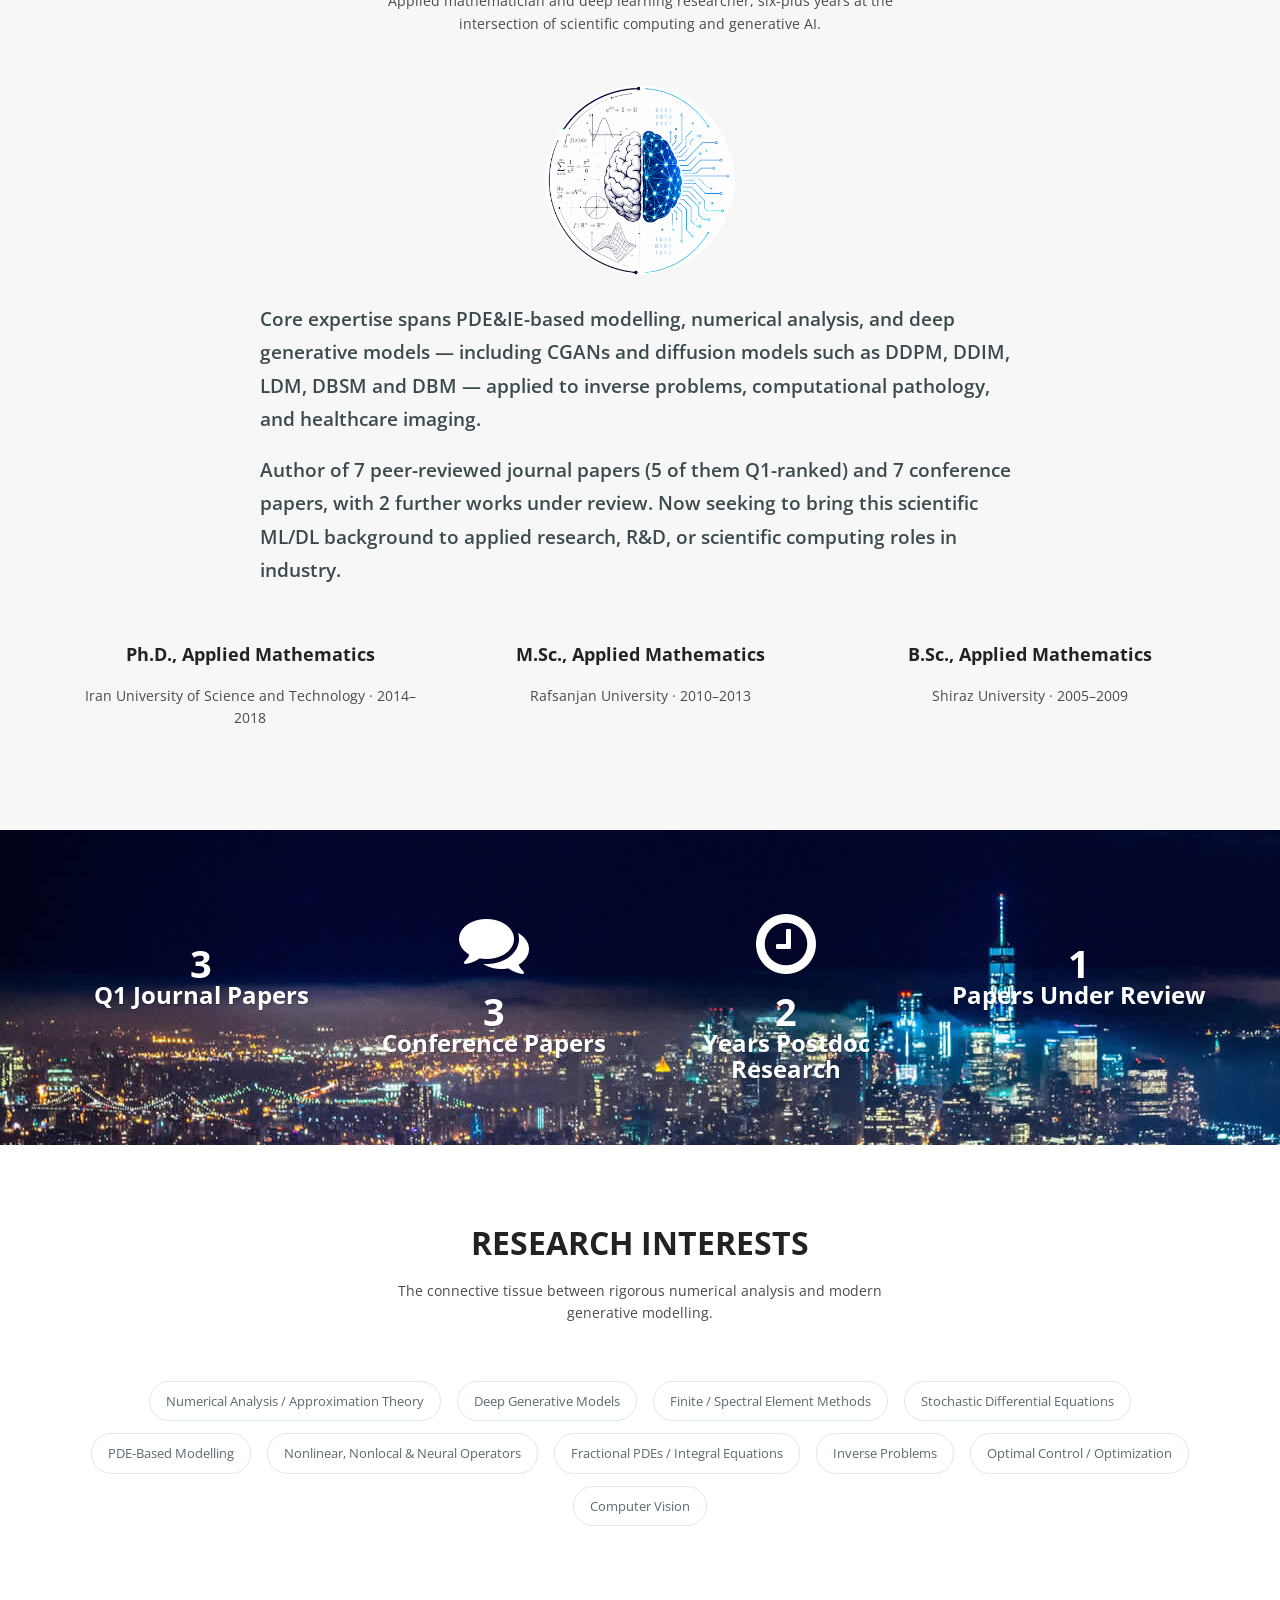
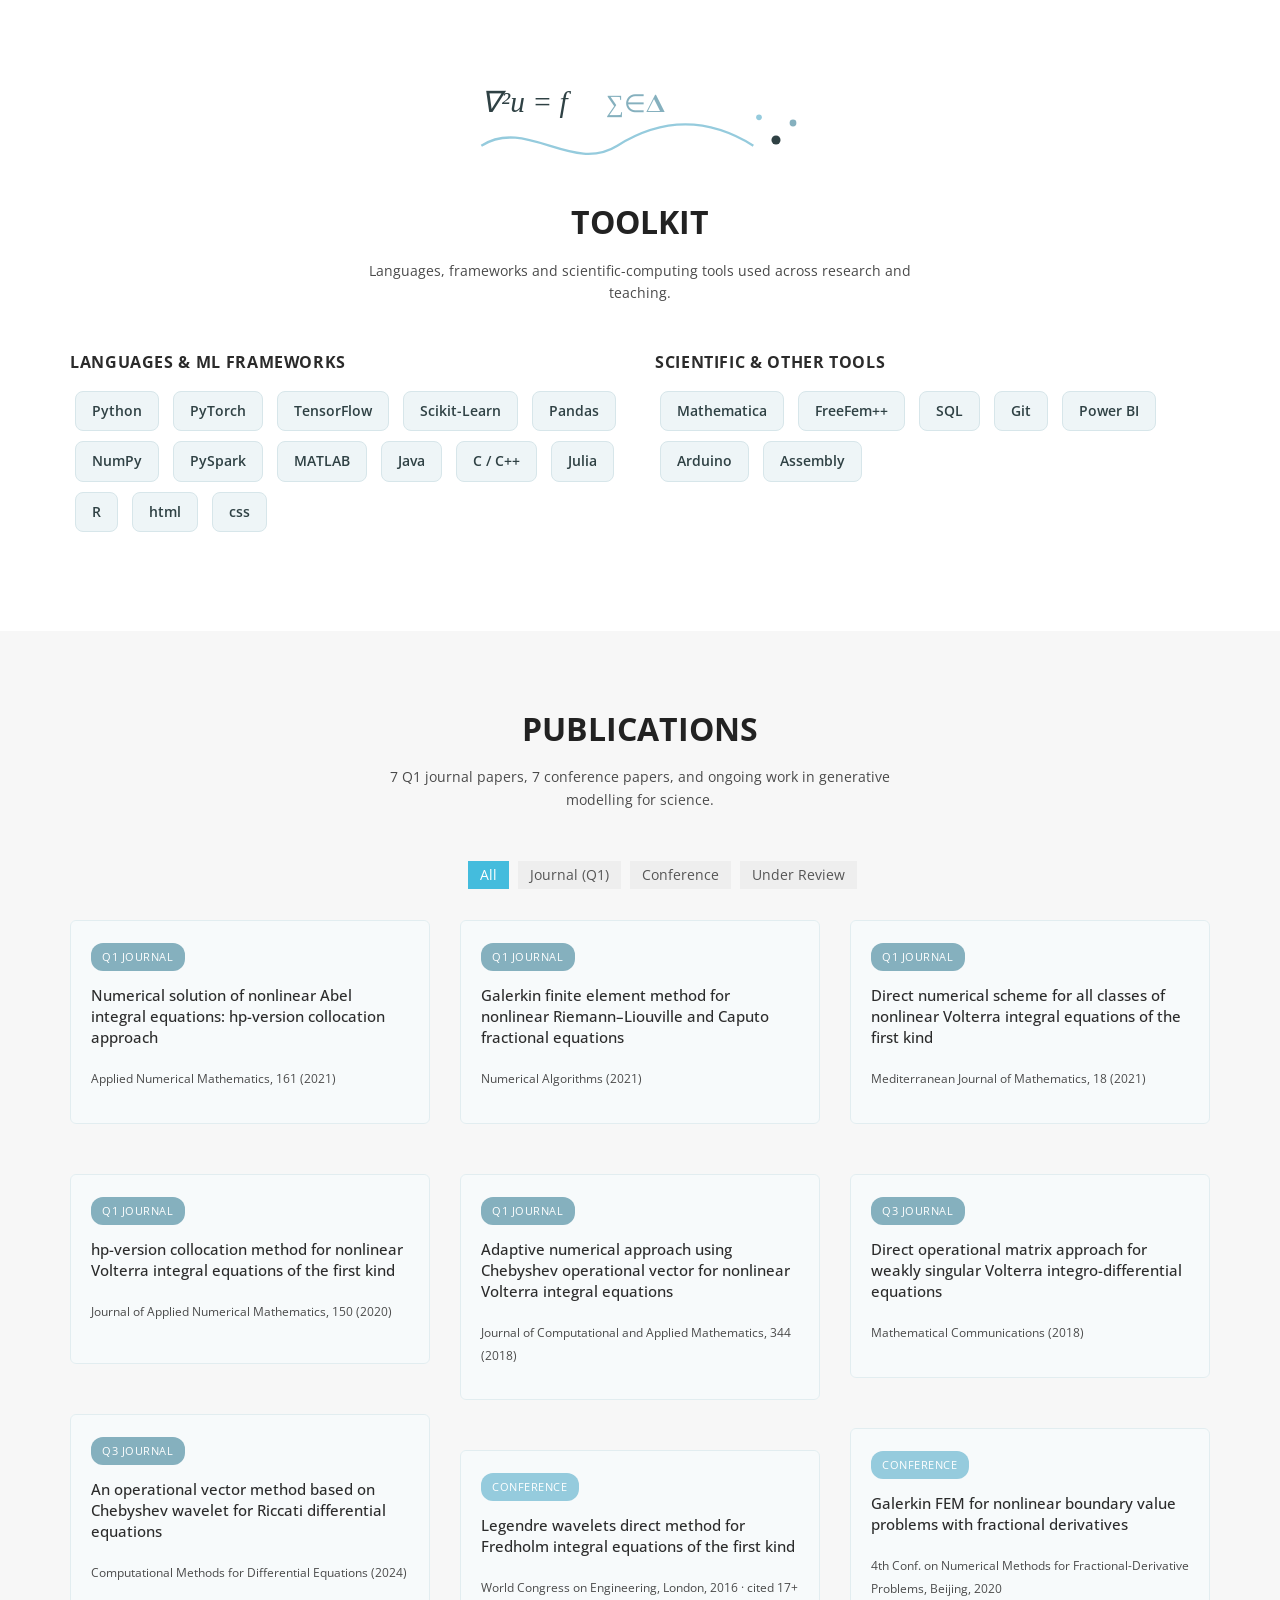
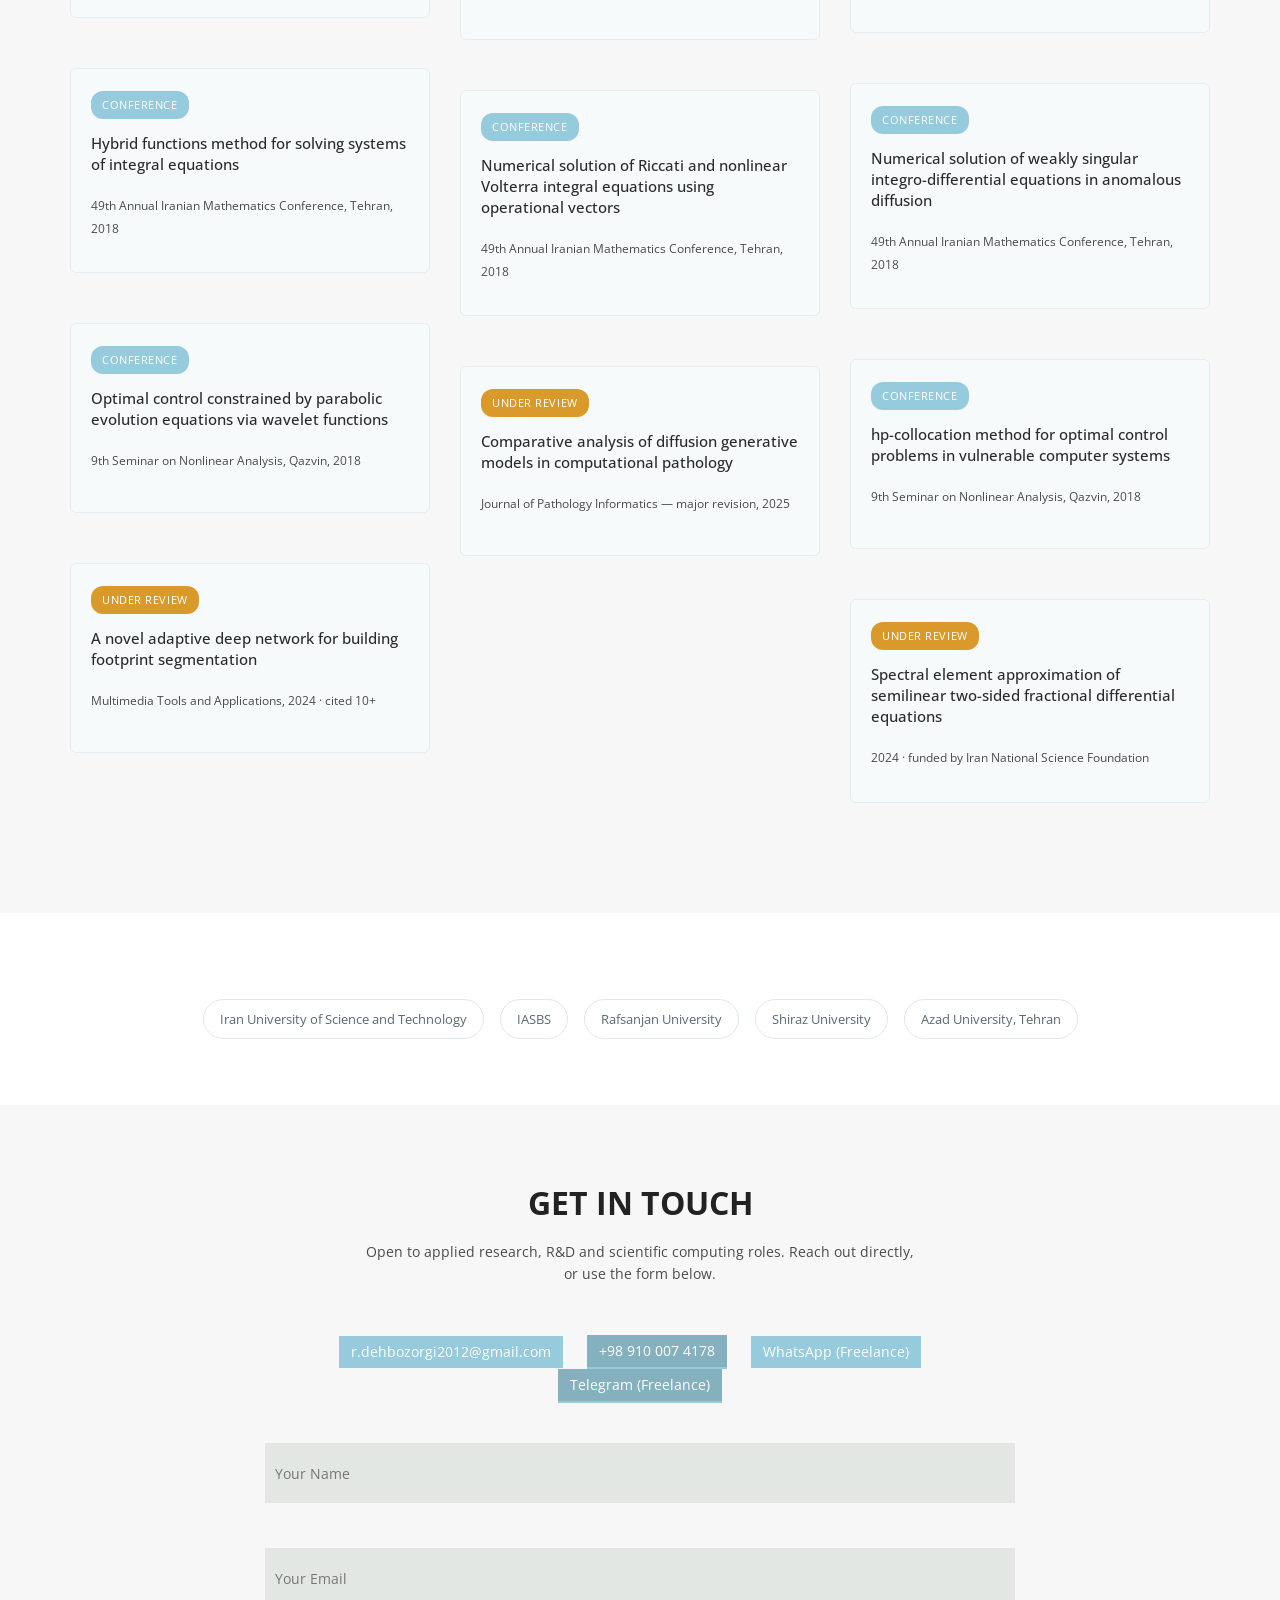
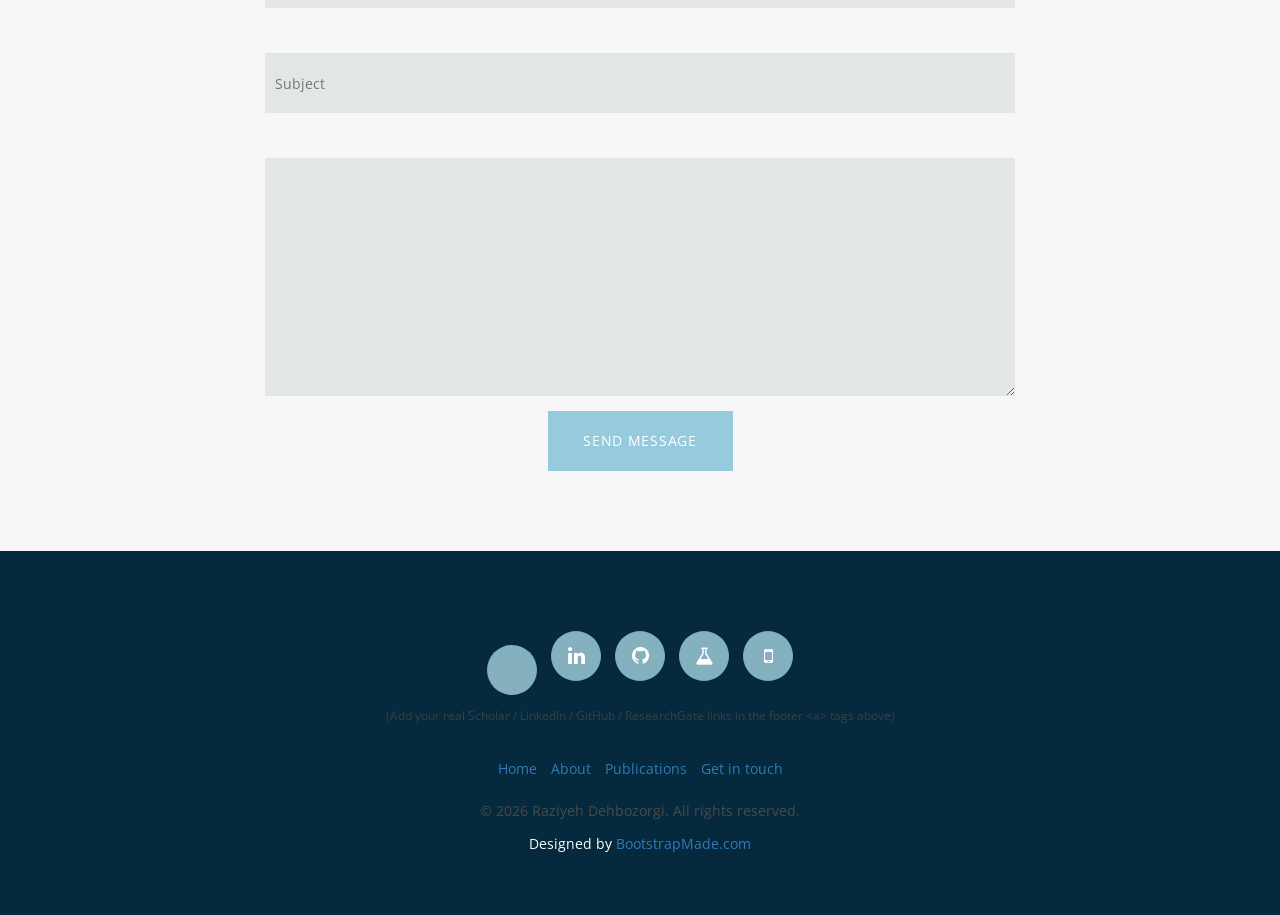
==== commit e756c162: "Update index.html" ====
--- a/index.html
+++ b/index.html
@@ -40,12 +40,6 @@
   <div class="navbar-logo">
     <a href="index.html"><img ... src="img/logo2.JPG" ...></a>
   </div>
-  <ul class="nav navbar-nav lang-switcher" style="float:left; margin-left:20px;">
-    <li><a href="#" class="lang-btn active" data-lang="en">EN</a></li>
-    <li><a href="#" class="lang-btn" data-lang="de">DE</a></li>
-    <li><a href="#" class="lang-btn" data-lang="fr">FR</a></li>
-    <li><a href="#" class="lang-btn" data-lang="fa">FA</a></li>
-  </ul>
 </div>
       <div class="navbar-collapse collapse">
         <ul class="nav navbar-nav" data-0="margin-top:20px;" data-300="margin-top:5px;">
@@ -54,7 +48,13 @@
           <li><a href="#section-works" data-i18n="nav.publications">Publications</a></li>
           <li><a href="#section-education" data-i18n="nav.education">Education</a></li>
           <li><a href="#section-contact" data-i18n="nav.contact">Contact</a></li>
-        </ul>
+           </ul>
+          <ul class="nav navbar-nav lang-switcher" style="float:left; margin-left:20px;">
+    <li><a href="#" class="lang-btn active" data-lang="en">EN</a></li>
+    <li><a href="#" class="lang-btn" data-lang="de">DE</a></li>
+    <li><a href="#" class="lang-btn" data-lang="fr">FR</a></li>
+    <li><a href="#" class="lang-btn" data-lang="fa">FA</a></li>
+  </ul>   
       </div>
       <!--/.navbar-collapse -->
     </div>
@@ -375,6 +375,8 @@
             <span class="skill-chip">C / C++</span>
             <span class="skill-chip">Julia</span>
             <span class="skill-chip">R</span>
+            <span class="skill-chip">html</span>
+            <span class="skill-chip">css</span>
           </div>
         </div>
         <div class="col-md-6">
@@ -386,7 +388,7 @@
             <span class="skill-chip">Git</span>
             <span class="skill-chip">Power BI</span>
             <span class="skill-chip">Arduino</span>
-            <span class="skill-chip">Assembly (microcontroller)</span>
+            <span class="skill-chip">Assembly</span>
           </div>
         </div>
       </div>
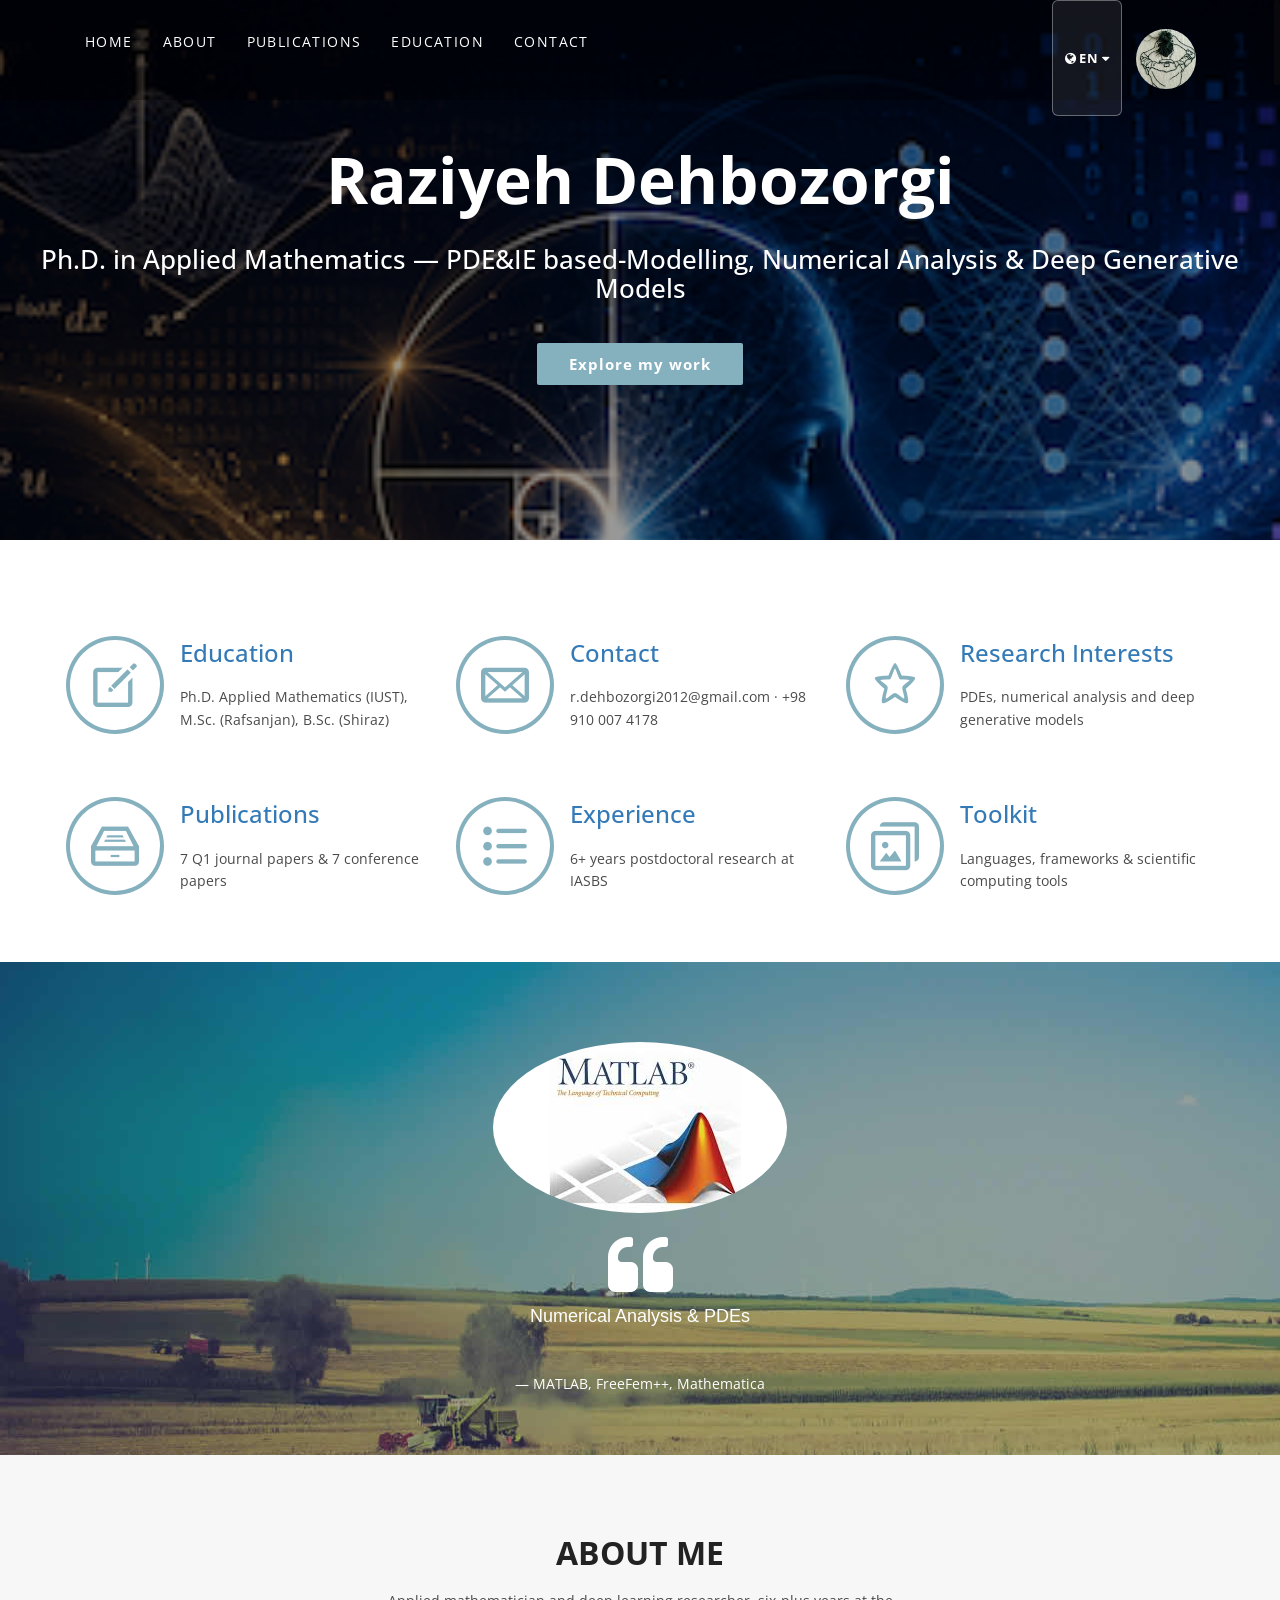
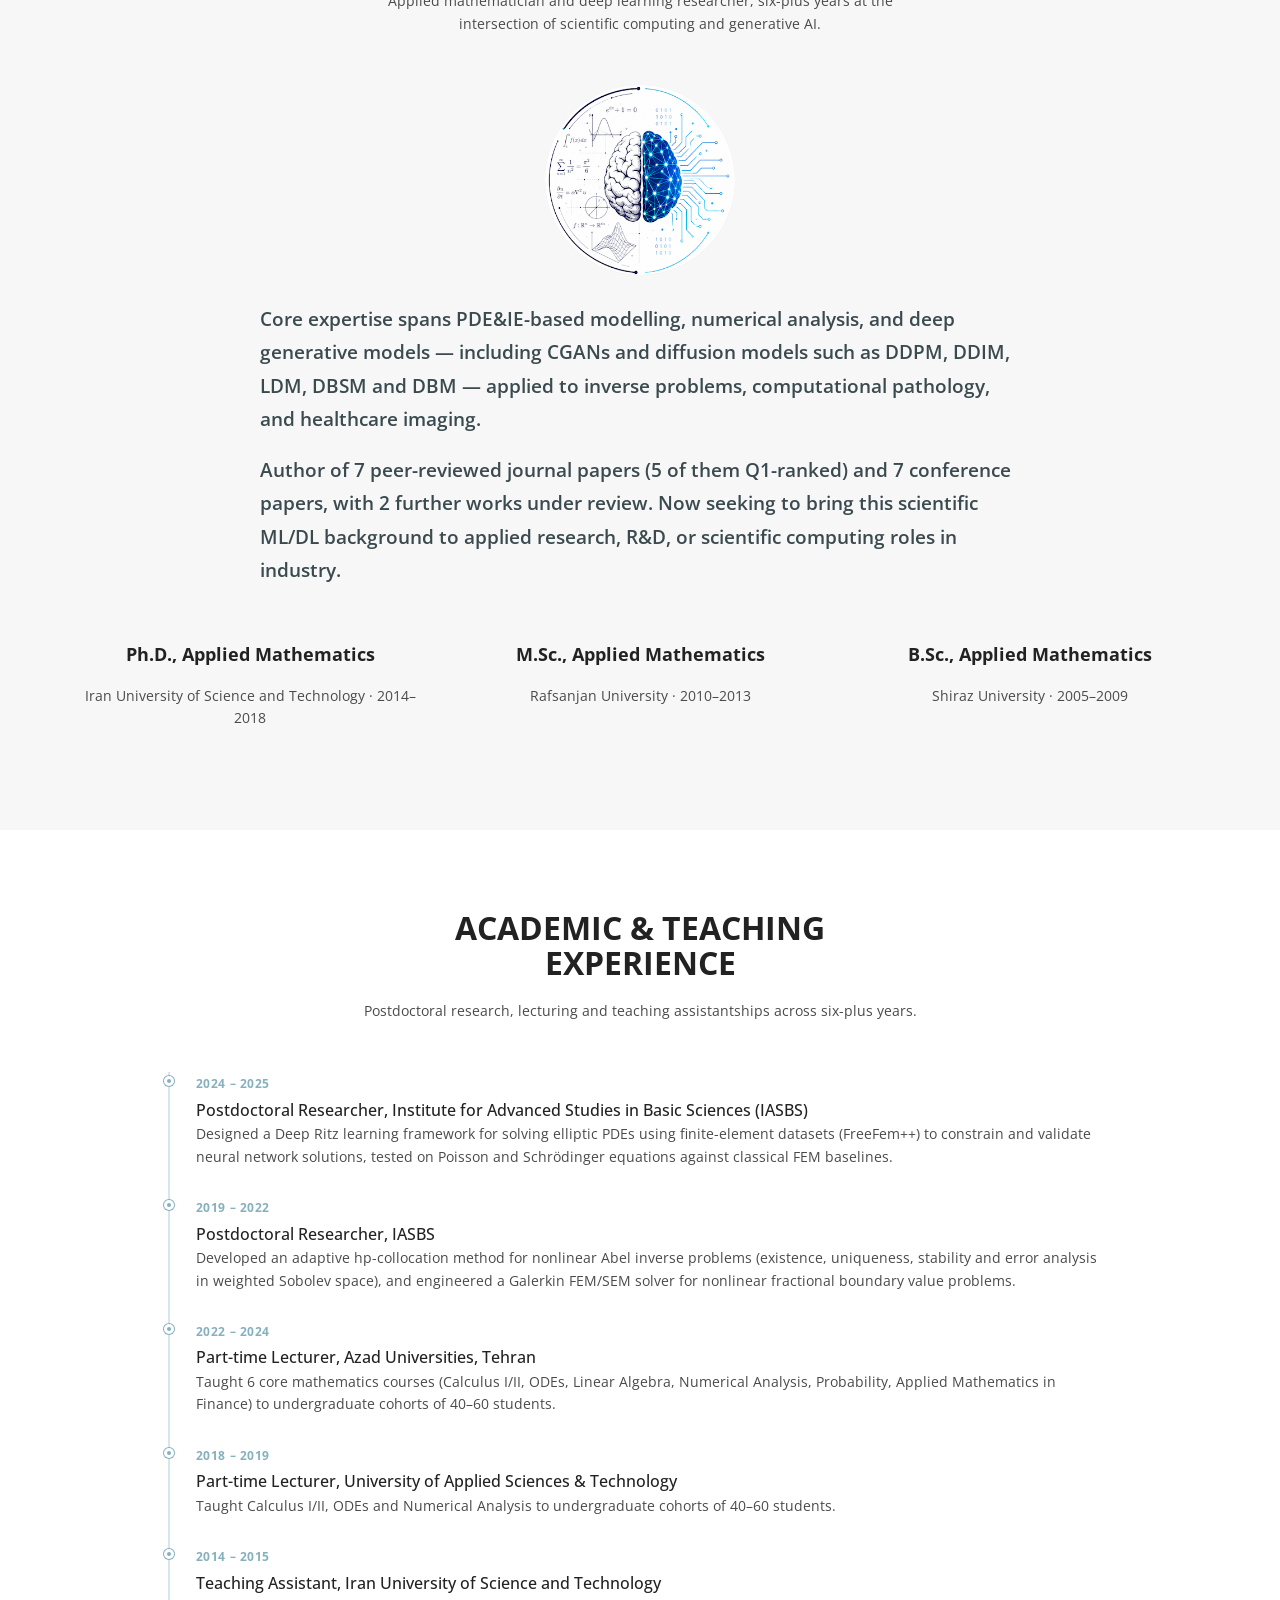
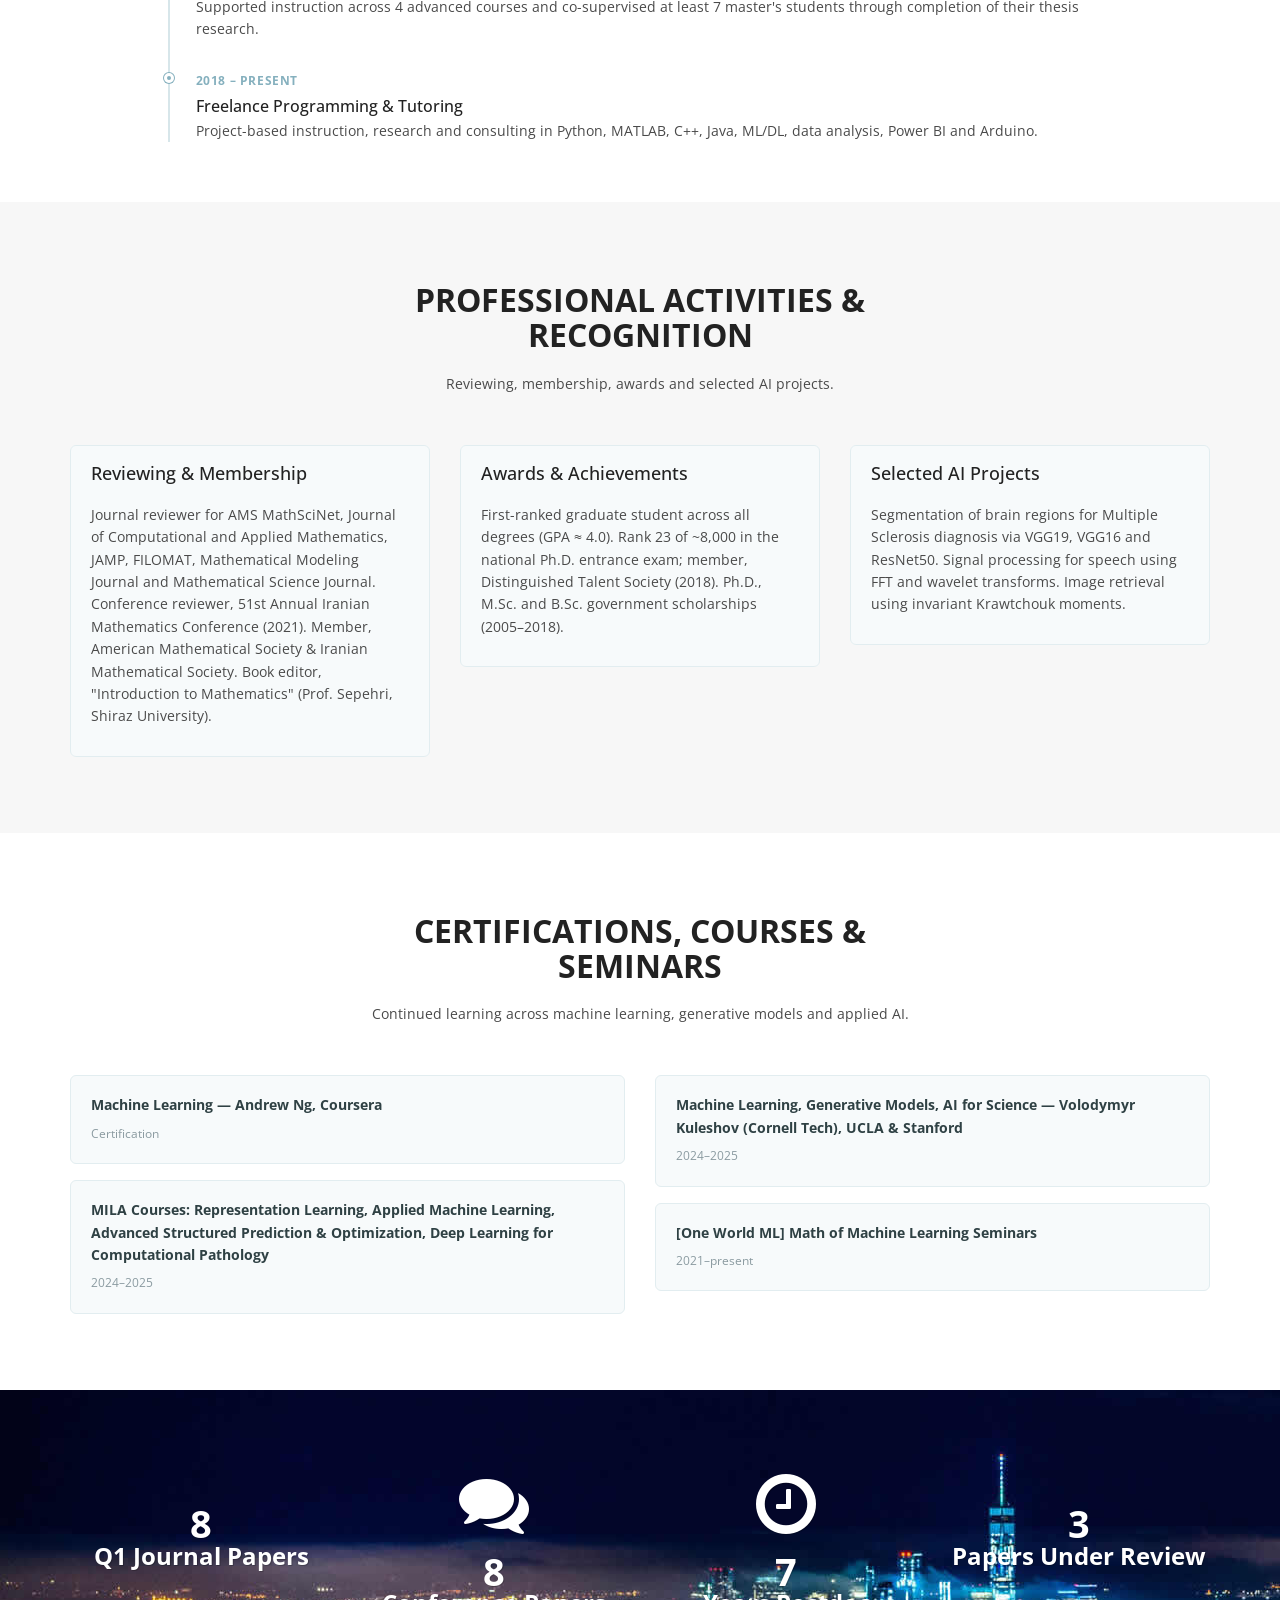
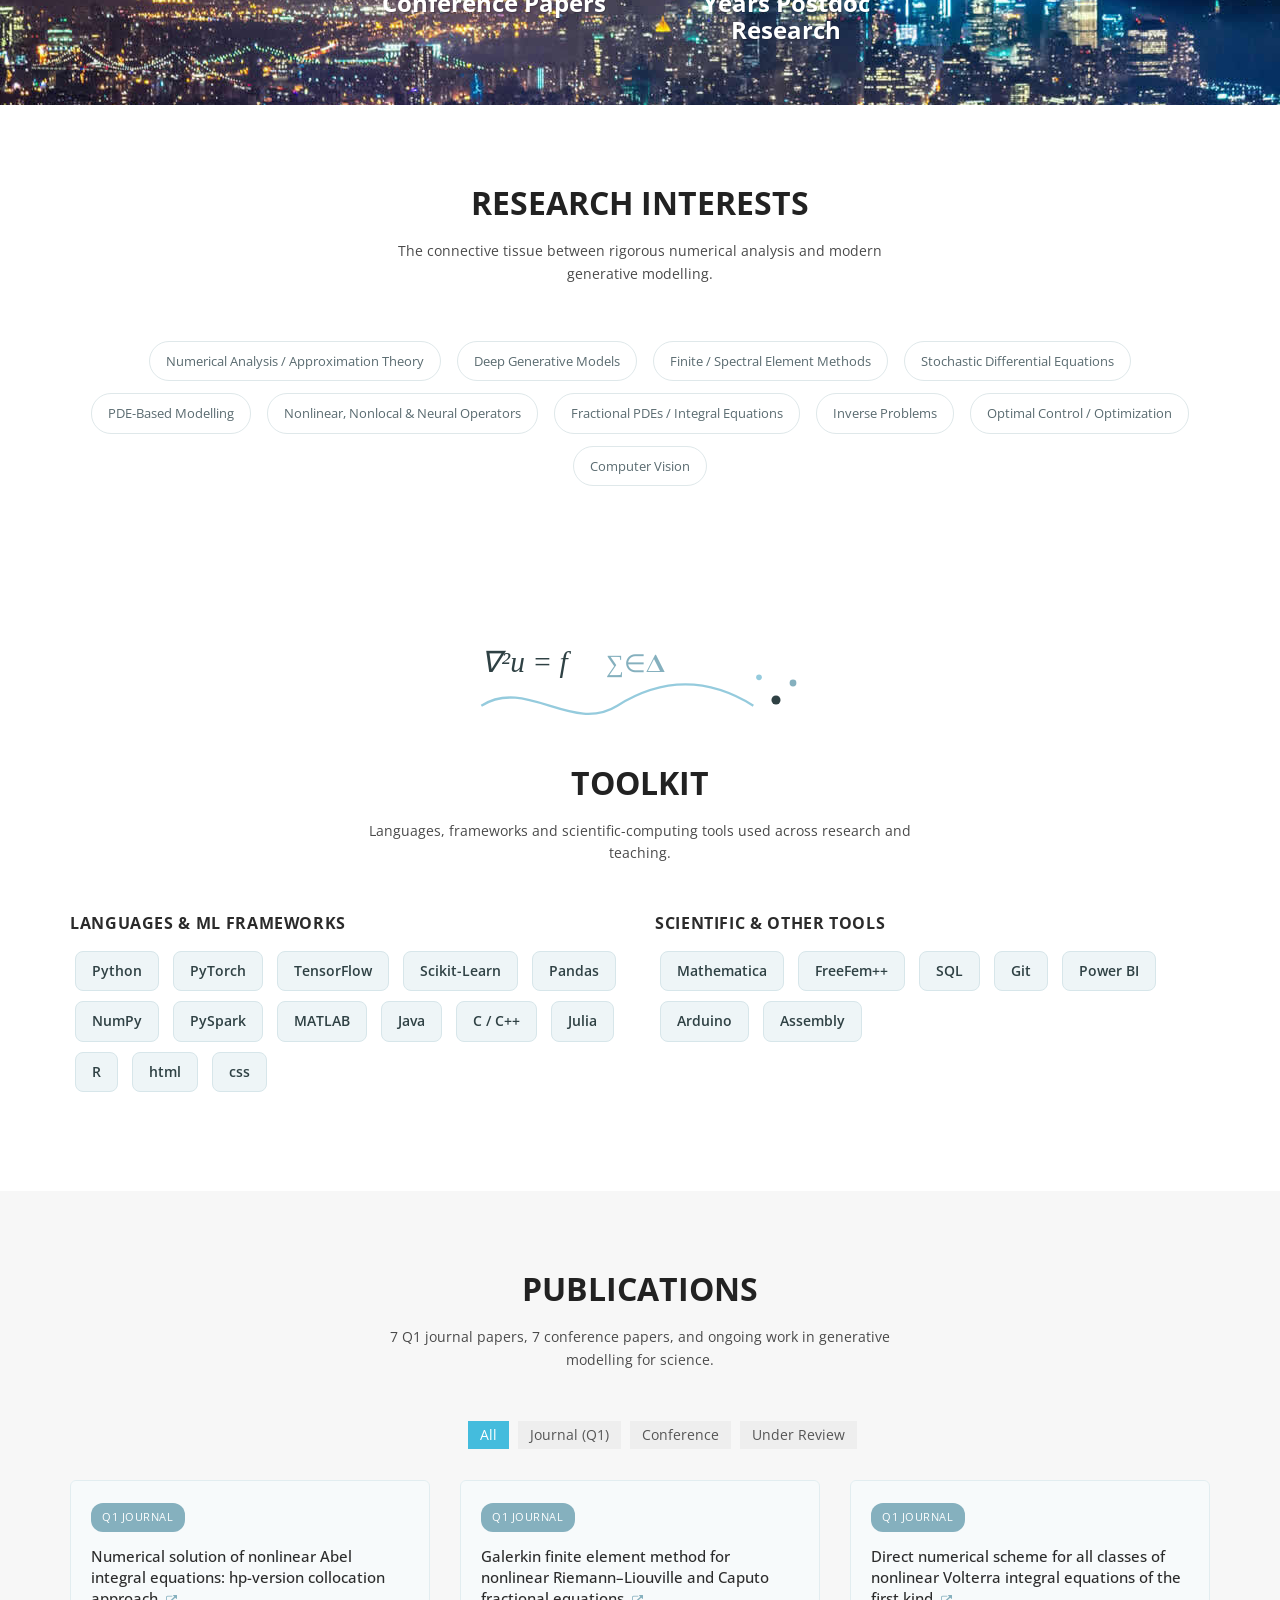
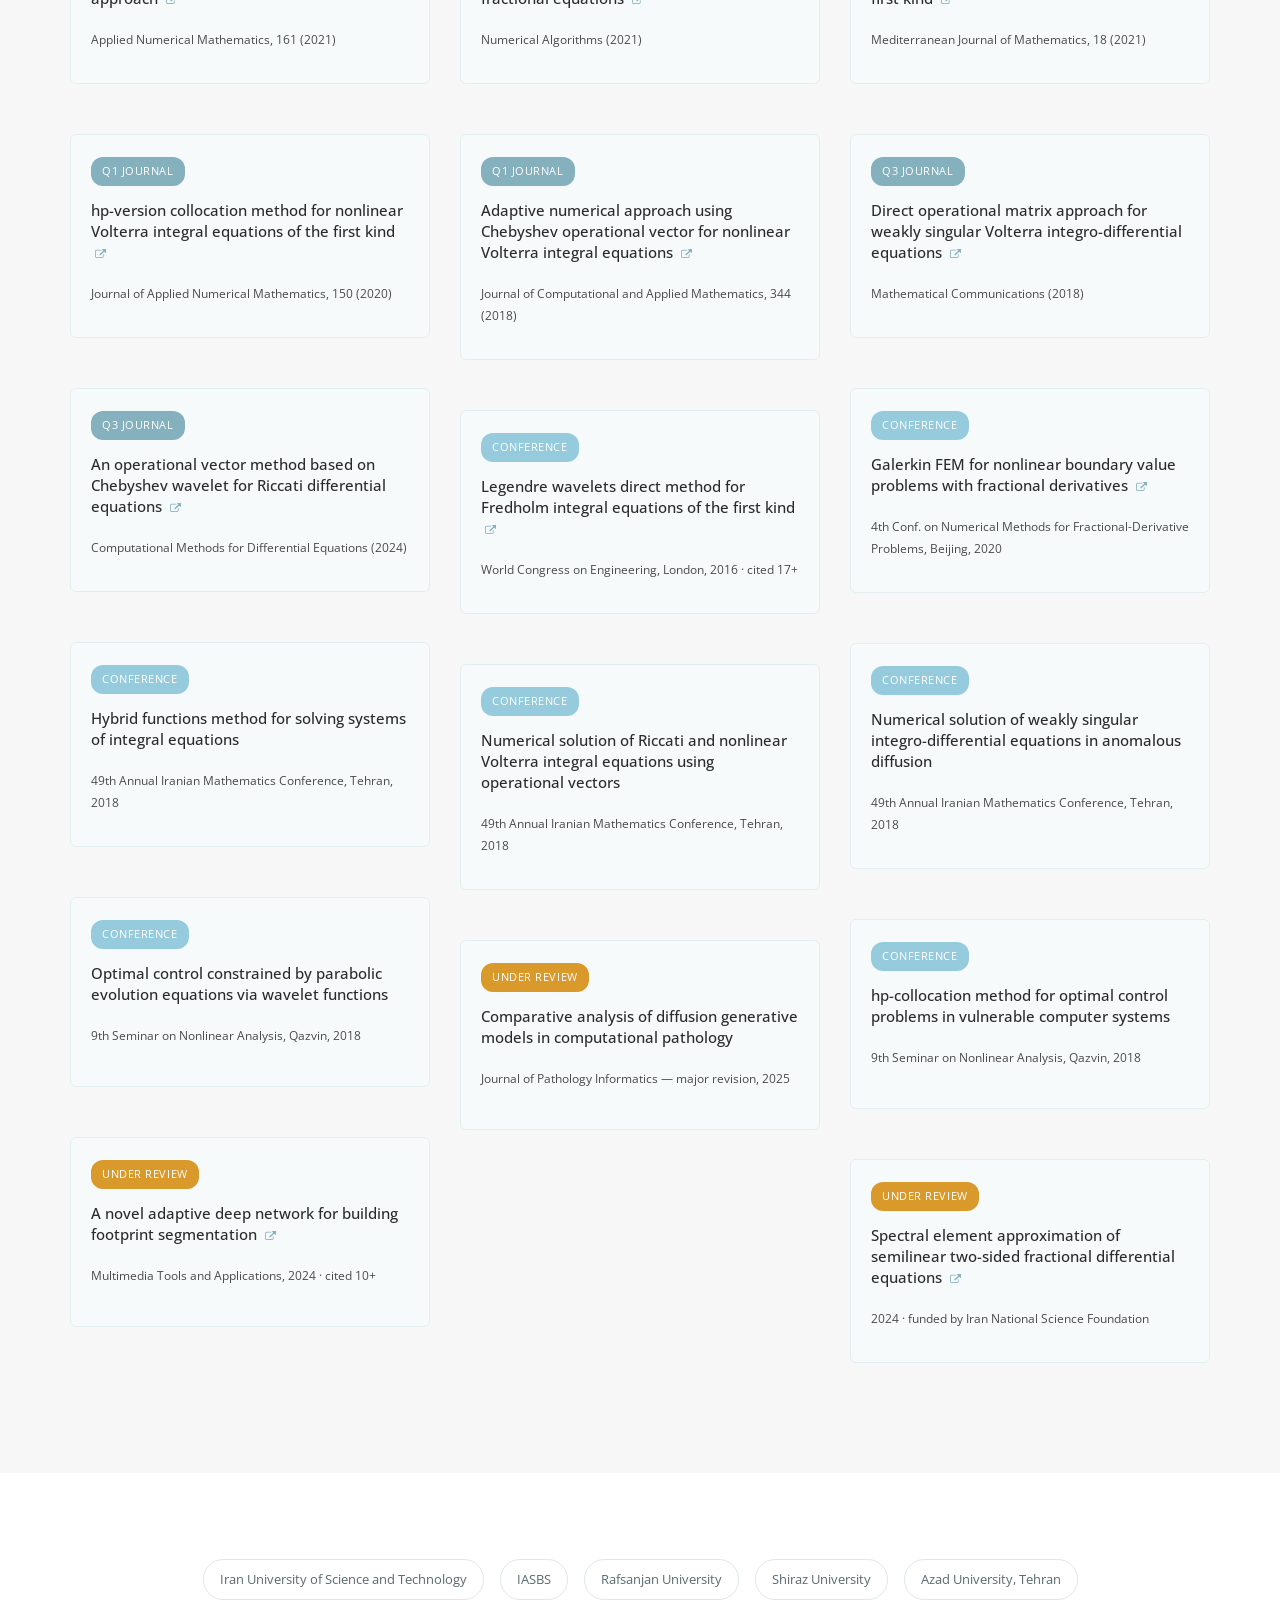
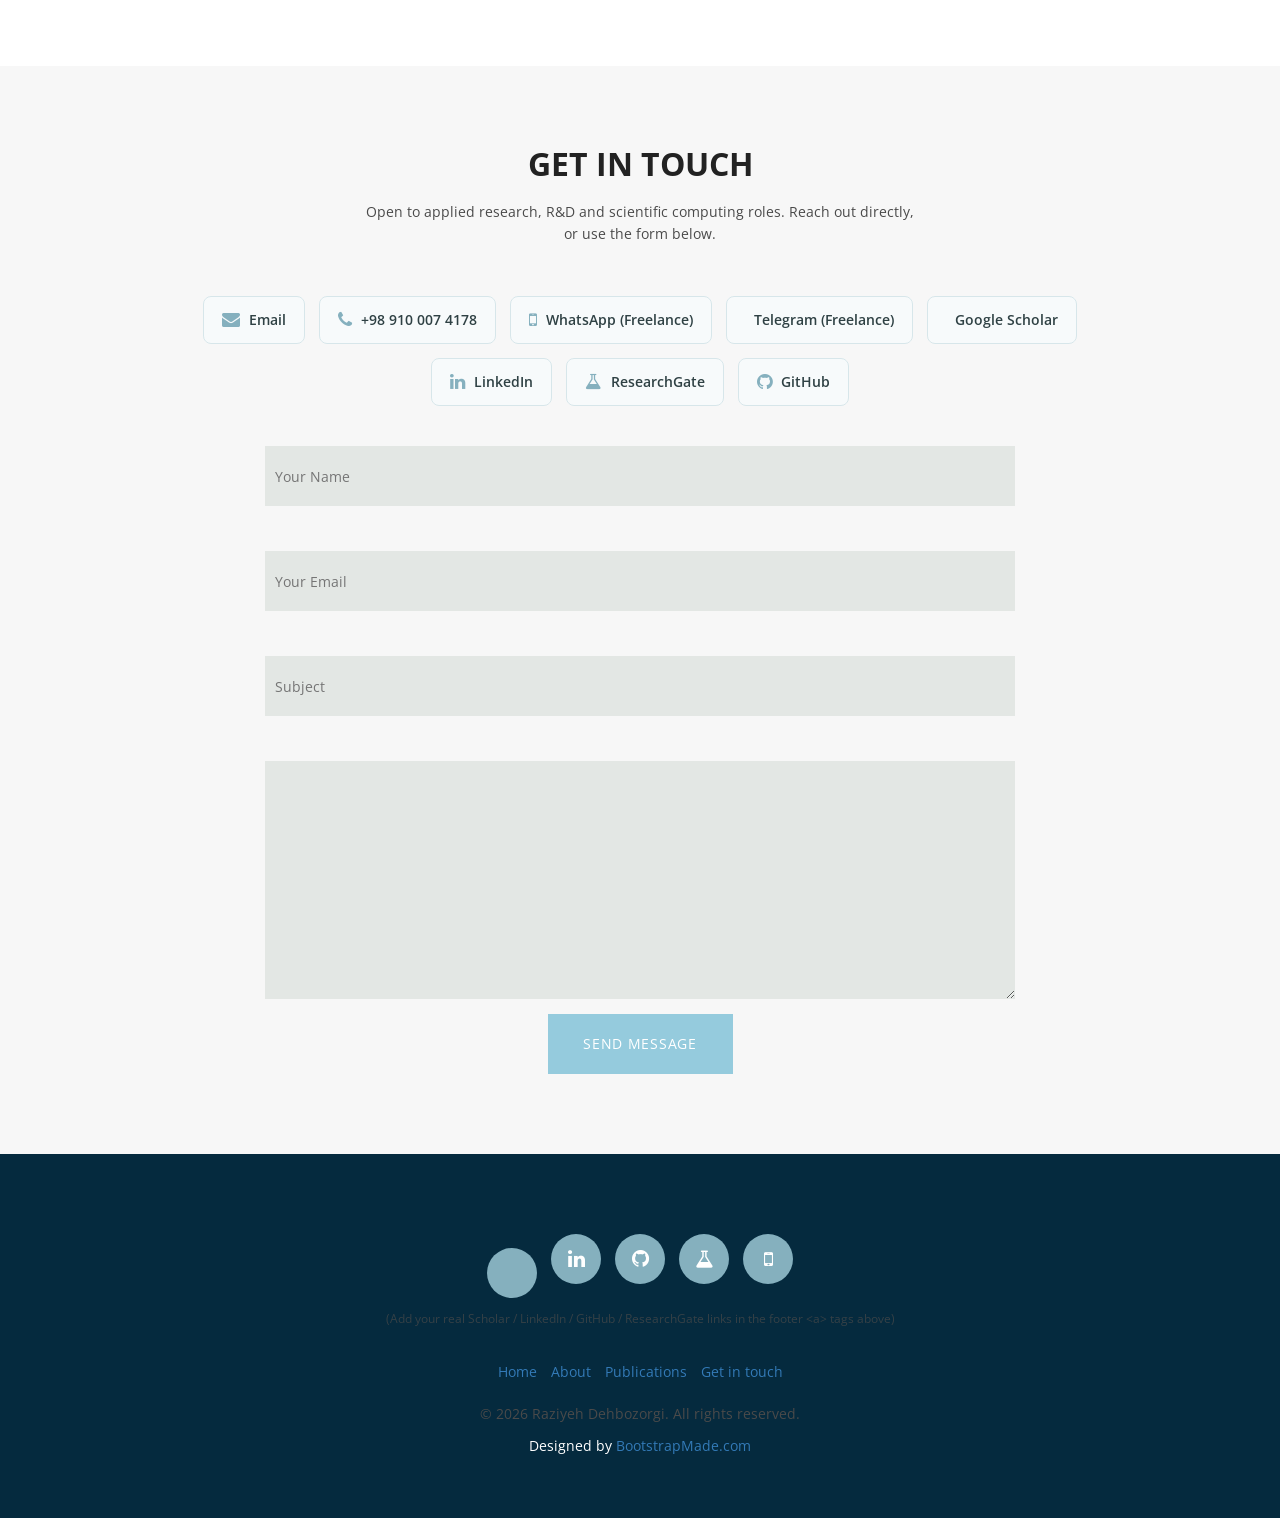
==== commit 0eb72fe4: "a" ====
--- a/index.html
+++ b/index.html
@@ -33,28 +33,33 @@
   <section id="header" class="appear"></section>
   <div class="navbar navbar-fixed-top" role="navigation" data-0="line-height:100px; height:100px; background-color:rgba(0,0,0,0.3);" data-300="line-height:60px; height:60px; background-color:rgba(5, 42, 62, 1);">
     <div class="container">
-      <div class="navbar-header">
-  <button type="button" class="navbar-toggle" data-toggle="collapse" data-target=".navbar-collapse">
-      <span class="fa fa-bars color-white"></span>
-  </button>
-  <div class="navbar-logo">
-    <a href="index.html"><img ... src="img/logo2.JPG" ...></a>
-  </div>
-</div>
+      <div class="navbar-header" style="float:right;">
+        <button type="button" class="navbar-toggle" data-toggle="collapse" data-target=".navbar-collapse">
+          <span class="fa fa-bars color-white"></span>
+        </button>
+        <div class="lang-dashboard">
+          <button type="button" class="lang-dashboard-toggle" id="langToggle">
+            <i class="fa fa-globe"></i> <span id="langCurrent">EN</span> <i class="fa fa-caret-down"></i>
+          </button>
+          <ul class="lang-dashboard-menu" id="langMenu">
+            <li><a href="#" class="lang-btn active" data-lang="en">English</a></li>
+            <li><a href="#" class="lang-btn" data-lang="de">Deutsch</a></li>
+            <li><a href="#" class="lang-btn" data-lang="fr">Français</a></li>
+            <li><a href="#" class="lang-btn" data-lang="fa">فارسی</a></li>
+          </ul>
+        </div>
+        <div class="navbar-logo">
+          <a href="index.html"><img data-0="width:60px; border-radius:50%;" data-300="width:44px; border-radius:50%;" src="img/logo2.JPG" alt="Raziyeh Dehbozorgi" style="border-radius:50%;"></a>
+        </div>
+      </div>
       <div class="navbar-collapse collapse">
-        <ul class="nav navbar-nav" data-0="margin-top:20px;" data-300="margin-top:5px;">
+        <ul class="nav navbar-nav navbar-left" data-0="margin-top:20px;" data-300="margin-top:5px;">
           <li class="active"><a href="index.html" data-i18n="nav.home">Home</a></li>
           <li><a href="#section-about" data-i18n="nav.about">About</a></li>
           <li><a href="#section-works" data-i18n="nav.publications">Publications</a></li>
           <li><a href="#section-education" data-i18n="nav.education">Education</a></li>
           <li><a href="#section-contact" data-i18n="nav.contact">Contact</a></li>
-           </ul>
-          <ul class="nav navbar-nav lang-switcher" style="float:left; margin-left:20px;">
-    <li><a href="#" class="lang-btn active" data-lang="en">EN</a></li>
-    <li><a href="#" class="lang-btn" data-lang="de">DE</a></li>
-    <li><a href="#" class="lang-btn" data-lang="fr">FR</a></li>
-    <li><a href="#" class="lang-btn" data-lang="fa">FA</a></li>
-  </ul>   
+        </ul>
       </div>
       <!--/.navbar-collapse -->
     </div>
@@ -128,10 +133,10 @@
         <div class="col-lg-4">
           <div class="hi-icon-wrap hi-icon-effect-5 hi-icon-effect-5a mar-top20">
             <div class="float-left mar-right20">
-              <a href="#section-about" class="hi-icon hi-icon-list">Mobile</a>
-            </div>
-          </div>
-          <h3 class="text-bold"><a href="#section-about" data-i18n="svc.exp.title">Experience</a></h3>
+              <a href="#section-experience" class="hi-icon hi-icon-list">Mobile</a>
+            </div>
+          </div>
+          <h3 class="text-bold"><a href="#section-experience" data-i18n="svc.exp.title">Experience</a></h3>
           <p data-i18n="svc.exp.desc">6+ years postdoctoral research at IASBS</p>
 
           <div class="clear"></div>
@@ -266,6 +271,126 @@
   </section>
   <!-- /about -->
 
+  <!-- academic & teaching experience -->
+  <section id="section-experience" class="section appear clearfix bg-white">
+    <div class="container">
+      <div class="row mar-bot40">
+        <div class="col-md-offset-3 col-md-6">
+          <div class="section-header">
+            <h2 class="section-heading animated" data-animation="bounceInUp" data-i18n="exp.heading">Academic &amp; Teaching Experience</h2>
+            <p data-i18n="exp.lede">Postdoctoral research, lecturing and teaching assistantships across six-plus years.</p>
+          </div>
+        </div>
+      </div>
+      <div class="row">
+        <div class="col-md-10 col-md-offset-1">
+          <div class="exp-timeline">
+            <div class="exp-item">
+              <span class="exp-date">2024 &ndash; 2025</span>
+              <h4 data-i18n="exp.postdoc2.title">Postdoctoral Researcher, Institute for Advanced Studies in Basic Sciences (IASBS)</h4>
+              <p data-i18n="exp.postdoc2.desc">Designed a Deep Ritz learning framework for solving elliptic PDEs using finite-element datasets (FreeFem++) to constrain and validate neural network solutions, tested on Poisson and Schr&ouml;dinger equations against classical FEM baselines.</p>
+            </div>
+            <div class="exp-item">
+              <span class="exp-date">2019 &ndash; 2022</span>
+              <h4 data-i18n="exp.postdoc1.title">Postdoctoral Researcher, IASBS</h4>
+              <p data-i18n="exp.postdoc1.desc">Developed an adaptive hp-collocation method for nonlinear Abel inverse problems (existence, uniqueness, stability and error analysis in weighted Sobolev space), and engineered a Galerkin FEM/SEM solver for nonlinear fractional boundary value problems.</p>
+            </div>
+            <div class="exp-item">
+              <span class="exp-date">2022 &ndash; 2024</span>
+              <h4 data-i18n="exp.azad.title">Part-time Lecturer, Azad Universities, Tehran</h4>
+              <p data-i18n="exp.azad.desc">Taught 6 core mathematics courses (Calculus I/II, ODEs, Linear Algebra, Numerical Analysis, Probability, Applied Mathematics in Finance) to undergraduate cohorts of 40&ndash;60 students.</p>
+            </div>
+            <div class="exp-item">
+              <span class="exp-date">2018 &ndash; 2019</span>
+              <h4 data-i18n="exp.uast.title">Part-time Lecturer, University of Applied Sciences &amp; Technology</h4>
+              <p data-i18n="exp.uast.desc">Taught Calculus I/II, ODEs and Numerical Analysis to undergraduate cohorts of 40&ndash;60 students.</p>
+            </div>
+            <div class="exp-item">
+              <span class="exp-date">2014 &ndash; 2015</span>
+              <h4 data-i18n="exp.ta.title">Teaching Assistant, Iran University of Science and Technology</h4>
+              <p data-i18n="exp.ta.desc">Supported instruction across 4 advanced courses and co-supervised at least 7 master's students through completion of their thesis research.</p>
+            </div>
+            <div class="exp-item">
+              <span class="exp-date">2018 &ndash; <span data-i18n="exp.present">present</span></span>
+              <h4 data-i18n="exp.freelance.title">Freelance Programming &amp; Tutoring</h4>
+              <p data-i18n="exp.freelance.desc">Project-based instruction, research and consulting in Python, MATLAB, C++, Java, ML/DL, data analysis, Power BI and Arduino.</p>
+            </div>
+          </div>
+        </div>
+      </div>
+    </div>
+  </section>
+
+  <!-- professional activities, awards & selected projects -->
+  <section id="section-activities" class="section appear clearfix">
+    <div class="container">
+      <div class="row mar-bot40">
+        <div class="col-md-offset-3 col-md-6">
+          <div class="section-header">
+            <h2 class="section-heading animated" data-animation="bounceInUp" data-i18n="activities.heading">Professional Activities &amp; Recognition</h2>
+            <p data-i18n="activities.lede">Reviewing, membership, awards and selected AI projects.</p>
+          </div>
+        </div>
+      </div>
+      <div class="row">
+        <div class="col-md-4">
+          <div class="cert-card">
+            <h4 data-i18n="activities.reviewing.title">Reviewing &amp; Membership</h4>
+            <p data-i18n="activities.reviewing.desc">Journal reviewer for AMS MathSciNet, Journal of Computational and Applied Mathematics, JAMP, FILOMAT, Mathematical Modeling Journal and Mathematical Science Journal. Conference reviewer, 51st Annual Iranian Mathematics Conference (2021). Member, American Mathematical Society &amp; Iranian Mathematical Society. Book editor, "Introduction to Mathematics" (Prof. Sepehri, Shiraz University).</p>
+          </div>
+        </div>
+        <div class="col-md-4">
+          <div class="cert-card">
+            <h4 data-i18n="activities.awards.title">Awards &amp; Achievements</h4>
+            <p data-i18n="activities.awards.desc">First-ranked graduate student across all degrees (GPA &asymp; 4.0). Rank 23 of ~8,000 in the national Ph.D. entrance exam; member, Distinguished Talent Society (2018). Ph.D., M.Sc. and B.Sc. government scholarships (2005&ndash;2018).</p>
+          </div>
+        </div>
+        <div class="col-md-4">
+          <div class="cert-card">
+            <h4 data-i18n="activities.projects.title">Selected AI Projects</h4>
+            <p data-i18n="activities.projects.desc">Segmentation of brain regions for Multiple Sclerosis diagnosis via VGG19, VGG16 and ResNet50. Signal processing for speech using FFT and wavelet transforms. Image retrieval using invariant Krawtchouk moments.</p>
+          </div>
+        </div>
+      </div>
+    </div>
+  </section>
+
+  <!-- certifications & courses -->
+  <section id="section-certs" class="section appear clearfix bg-white">
+    <div class="container">
+      <div class="row mar-bot40">
+        <div class="col-md-offset-3 col-md-6">
+          <div class="section-header">
+            <h2 class="section-heading animated" data-animation="bounceInUp" data-i18n="certs.heading">Certifications, Courses &amp; Seminars</h2>
+            <p data-i18n="certs.lede">Continued learning across machine learning, generative models and applied AI.</p>
+          </div>
+        </div>
+      </div>
+      <div class="row">
+        <div class="col-md-6">
+          <div class="cert-card">
+            <a href="https://coursera.org/share/aa63340c056b76f29e1c521a6bf0b230" target="_blank" rel="noopener" data-i18n="certs.coursera">Machine Learning &mdash; Andrew Ng, Coursera</a>
+            <div class="cert-meta" data-i18n="certs.certification">Certification</div>
+          </div>
+          <div class="cert-card">
+            <a href="https://mila.quebec/en/prospective-students-postdocs/courses-and-schedule" target="_blank" rel="noopener" data-i18n="certs.mila">MILA Courses: Representation Learning, Applied Machine Learning, Advanced Structured Prediction &amp; Optimization, Deep Learning for Computational Pathology</a>
+            <div class="cert-meta">2024&ndash;2025</div>
+          </div>
+        </div>
+        <div class="col-md-6">
+          <div class="cert-card">
+            <a href="https://kuleshov-group.github.io/dgm-website/" target="_blank" rel="noopener" data-i18n="certs.kuleshov">Machine Learning, Generative Models, AI for Science &mdash; Volodymyr Kuleshov (Cornell Tech), UCLA &amp; Stanford</a>
+            <div class="cert-meta">2024&ndash;2025</div>
+          </div>
+          <div class="cert-card">
+            <a href="https://researchseminars.org/seminar/OneWorldML" target="_blank" rel="noopener" data-i18n="certs.oneworld">[One World ML] Math of Machine Learning Seminars</a>
+            <div class="cert-meta" data-i18n="certs.present">2021&ndash;present</div>
+          </div>
+        </div>
+      </div>
+    </div>
+  </section>
+
   <!-- spacer section:stats -->
   <section id="parallax1" class="section" data-stellar-background-ratio="0.5">
     <div class="container">
@@ -423,62 +548,62 @@
 
               <article class="col-md-4 isotopeItem journal">
                 <div class="pub-card"><span class="pub-tag" data-i18n="tagword.q1journal">Q1 Journal</span>
-                  <h5>Numerical solution of nonlinear Abel integral equations: hp-version collocation approach</h5>
+                  <h5><a href="https://www.sciencedirect.com/science/article/abs/pii/S0168927420303470" target="_blank" rel="noopener">Numerical solution of nonlinear Abel integral equations: hp-version collocation approach <i class="fa fa-external-link" style="font-size:11px;"></i></a></h5>
                   <p>Applied Numerical Mathematics, 161 (2021)</p>
                 </div>
               </article>
 
               <article class="col-md-4 isotopeItem journal">
                 <div class="pub-card"><span class="pub-tag" data-i18n="tagword.q1journal">Q1 Journal</span>
-                  <h5>Galerkin finite element method for nonlinear Riemann&ndash;Liouville and Caputo fractional equations</h5>
+                  <h5><a href="https://www.springerprofessional.de/en/galerkin-finite-element-method-for-nonlinear-fractional-differen/18769422" target="_blank" rel="noopener">Galerkin finite element method for nonlinear Riemann&ndash;Liouville and Caputo fractional equations <i class="fa fa-external-link" style="font-size:11px;"></i></a></h5>
                   <p>Numerical Algorithms (2021)</p>
                 </div>
               </article>
 
               <article class="col-md-4 isotopeItem journal">
                 <div class="pub-card"><span class="pub-tag" data-i18n="tagword.q1journal">Q1 Journal</span>
-                  <h5>Direct numerical scheme for all classes of nonlinear Volterra integral equations of the first kind</h5>
+                  <h5><a href="https://link.springer.com/article/10.1007/s00009-020-01686-1" target="_blank" rel="noopener">Direct numerical scheme for all classes of nonlinear Volterra integral equations of the first kind <i class="fa fa-external-link" style="font-size:11px;"></i></a></h5>
                   <p>Mediterranean Journal of Mathematics, 18 (2021)</p>
                 </div>
               </article>
 
               <article class="col-md-4 isotopeItem journal">
                 <div class="pub-card"><span class="pub-tag" data-i18n="tagword.q1journal">Q1 Journal</span>
-                  <h5>hp-version collocation method for nonlinear Volterra integral equations of the first kind</h5>
+                  <h5><a href="https://www.sciencedirect.com/science/article/abs/pii/S0168927419302818" target="_blank" rel="noopener">hp-version collocation method for nonlinear Volterra integral equations of the first kind <i class="fa fa-external-link" style="font-size:11px;"></i></a></h5>
                   <p>Journal of Applied Numerical Mathematics, 150 (2020)</p>
                 </div>
               </article>
 
               <article class="col-md-4 isotopeItem journal">
                 <div class="pub-card"><span class="pub-tag" data-i18n="tagword.q1journal">Q1 Journal</span>
-                  <h5>Adaptive numerical approach using Chebyshev operational vector for nonlinear Volterra integral equations</h5>
+                  <h5><a href="https://www.sciencedirect.com/science/article/pii/S0377042718303170" target="_blank" rel="noopener">Adaptive numerical approach using Chebyshev operational vector for nonlinear Volterra integral equations <i class="fa fa-external-link" style="font-size:11px;"></i></a></h5>
                   <p>Journal of Computational and Applied Mathematics, 344 (2018)</p>
                 </div>
               </article>
 
               <article class="col-md-4 isotopeItem journal">
                 <div class="pub-card"><span class="pub-tag" data-i18n="tagword.q3journal">Q3 Journal</span>
-                  <h5>Direct operational matrix approach for weakly singular Volterra integro-differential equations</h5>
+                  <h5><a href="https://hrcak.srce.hr/215150" target="_blank" rel="noopener">Direct operational matrix approach for weakly singular Volterra integro-differential equations <i class="fa fa-external-link" style="font-size:11px;"></i></a></h5>
                   <p>Mathematical Communications (2018)</p>
                 </div>
               </article>
 
               <article class="col-md-4 isotopeItem journal">
                 <div class="pub-card"><span class="pub-tag" data-i18n="tagword.q3journal">Q3 Journal</span>
-                  <h5>An operational vector method based on Chebyshev wavelet for Riccati differential equations</h5>
+                  <h5><a href="https://cmde.tabrizu.ac.ir/article_16438_0e2e2f43f5758282d8b0f287ab46ef64.pdf" target="_blank" rel="noopener">An operational vector method based on Chebyshev wavelet for Riccati differential equations <i class="fa fa-external-link" style="font-size:11px;"></i></a></h5>
                   <p>Computational Methods for Differential Equations (2024)</p>
                 </div>
               </article>
 
               <article class="col-md-4 isotopeItem conference">
                 <div class="pub-card"><span class="pub-tag pub-tag-alt" data-i18n="tagword.conference">Conference</span>
-                  <h5>Galerkin FEM for nonlinear boundary value problems with fractional derivatives</h5>
+                  <h5><a href="https://www.csrc.ac.cn/en/event/workshop/2020-01-10/103.html" target="_blank" rel="noopener">Galerkin FEM for nonlinear boundary value problems with fractional derivatives <i class="fa fa-external-link" style="font-size:11px;"></i></a></h5>
                   <p>4th Conf. on Numerical Methods for Fractional-Derivative Problems, Beijing, 2020</p>
                 </div>
               </article>
                             <article class="col-md-4 isotopeItem conference">
                 <div class="pub-card"><span class="pub-tag pub-tag-alt" data-i18n="tagword.conference">Conference</span>
-                  <h5>Legendre wavelets direct method for Fredholm integral equations of the first kind</h5>
+                  <h5><a href="https://www.iaeng.org/publication/WCE2016/WCE2016_pp35-38.pdf" target="_blank" rel="noopener">Legendre wavelets direct method for Fredholm integral equations of the first kind <i class="fa fa-external-link" style="font-size:11px;"></i></a></h5>
                   <p>World Congress on Engineering, London, 2016 &middot; cited 17+</p>
                 </div>
               </article>
@@ -526,14 +651,14 @@
 
               <article class="col-md-4 isotopeItem review">
                 <div class="pub-card"><span class="pub-tag pub-tag-review" data-i18n="tagword.review">Under Review</span>
-                  <h5>A novel adaptive deep network for building footprint segmentation</h5>
+                  <h5><a href="https://arxiv.org/abs/2103.00286" target="_blank" rel="noopener">A novel adaptive deep network for building footprint segmentation <i class="fa fa-external-link" style="font-size:11px;"></i></a></h5>
                   <p>Multimedia Tools and Applications, 2024 &middot; cited 10+</p>
                 </div>
               </article>
 
               <article class="col-md-4 isotopeItem review">
                 <div class="pub-card"><span class="pub-tag pub-tag-review" data-i18n="tagword.review">Under Review</span>
-                  <h5>Spectral element approximation of semilinear two-sided fractional differential equations</h5>
+                  <h5><a href="https://insf.org/en" target="_blank" rel="noopener">Spectral element approximation of semilinear two-sided fractional differential equations <i class="fa fa-external-link" style="font-size:11px;"></i></a></h5>
                   <p>2024 &middot; funded by Iran National Science Foundation</p>
                 </div>
               </article>
@@ -571,11 +696,33 @@
         </div>
       </div>
       <div class="row mar-bot40">
-        <div class="col-md-8 col-md-offset-2 align-center">
-          <a href="mailto:r.dehbozorgi2012@gmail.com" class="btn btn-theme mar-right20">r.dehbozorgi2012@gmail.com</a>
-          <a href="tel:+989100074178" class="btn btn-cta mar-right20">+98 910 007 4178</a>
-          <a href="https://wa.me/989335934309" target="_blank" rel="noopener" class="btn btn-theme mar-right20">WhatsApp (Freelance)</a>
-          <a href="https://t.me/+989335934309" target="_blank" rel="noopener" class="btn btn-cta">Telegram (Freelance)</a>
+        <div class="col-md-10 col-md-offset-1 align-center">
+          <div class="contact-icon-grid">
+            <a href="mailto:r.dehbozorgi2012@gmail.com" class="contact-icon" title="Email">
+              <i class="fa fa-envelope"></i><span data-i18n="contact.email">Email</span>
+            </a>
+            <a href="tel:+989100074178" class="contact-icon" title="Phone">
+              <i class="fa fa-phone"></i><span>+98 910 007 4178</span>
+            </a>
+            <a href="https://wa.me/989335934309" target="_blank" rel="noopener" class="contact-icon" title="WhatsApp">
+              <i class="fa fa-mobile"></i><span data-i18n="contact.whatsapp">WhatsApp (Freelance)</span>
+            </a>
+            <a href="https://t.me/+989335934309" target="_blank" rel="noopener" class="contact-icon" title="Telegram">
+              <i class="fa fa-paper-plane"></i><span data-i18n="contact.telegram">Telegram (Freelance)</span>
+            </a>
+            <a href="https://scholar.google.com/citations?user=hD6NA08AAAAJ" target="_blank" rel="noopener" class="contact-icon" title="Google Scholar">
+              <i class="fa fa-graduation-cap"></i><span>Google Scholar</span>
+            </a>
+            <a href="https://www.linkedin.com/in/raziyeh-dehbozorgi-23531958" target="_blank" rel="noopener" class="contact-icon" title="LinkedIn">
+              <i class="fa fa-linkedin"></i><span>LinkedIn</span>
+            </a>
+            <a href="https://www.researchgate.net/profile/Raziyeh-Dehbozorgi" target="_blank" rel="noopener" class="contact-icon" title="ResearchGate">
+              <i class="fa fa-flask"></i><span>ResearchGate</span>
+            </a>
+            <a href="https://github.com/rdehbozorgi" target="_blank" rel="noopener" class="contact-icon" title="GitHub">
+              <i class="fa fa-github"></i><span>GitHub</span>
+            </a>
+          </div>
         </div>
       </div>
       <div class="row">
--- a/css/overwrite.css
+++ b/css/overwrite.css
@@ -404,23 +404,131 @@
 .math-accent{ display:block; margin:0 auto 24px; max-width:340px; }
 .math-accent svg{ width:100%; height:auto; }
 
-/* ===== Language switcher ===== */
-.lang-switcher{ display:flex; align-items:center; gap:4px; }
-.lang-switcher .lang-btn{
-  padding:4px 9px !important;
-  font-size:12px;
+/* ===== Language dashboard dropdown (sits left of the logo, on the right of navbar) ===== */
+.navbar-header{ display:flex; align-items:center; gap:14px; }
+.navbar-logo{ margin:0; }
+.lang-dashboard{ position:relative; }
+.lang-dashboard-toggle{
+  background:rgba(255,255,255,0.08);
+  border:1px solid rgba(255,255,255,0.35);
+  color:#fff;
+  border-radius:6px;
+  padding:7px 12px;
+  font-size:13px;
   font-weight:700;
   letter-spacing:.03em;
-  border:1px solid rgba(255,255,255,0.4);
-  border-radius:4px;
+  cursor:pointer;
+}
+.lang-dashboard-toggle:hover{ background:rgba(255,255,255,0.18); }
+.lang-dashboard-menu{
+  display:none;
+  position:absolute;
+  top:calc(100% + 8px);
+  right:0;
+  background:#0e2b38;
+  border:1px solid rgba(255,255,255,0.15);
+  border-radius:8px;
+  list-style:none;
+  margin:0;
+  padding:6px;
+  min-width:140px;
+  box-shadow:0 10px 26px rgba(0,0,0,0.35);
+  z-index:1000;
+}
+.lang-dashboard-menu.open{ display:block; }
+.lang-dashboard-menu li{ margin:0; }
+.lang-dashboard-menu .lang-btn{
+  display:block;
+  padding:8px 12px;
+  border-radius:5px;
+  color:#e7eef0 !important;
+  font-size:13px;
+  font-weight:600;
+}
+.lang-dashboard-menu .lang-btn.active,
+.lang-dashboard-menu .lang-btn:hover{
+  background:rgba(255,255,255,0.12);
   color:#fff !important;
-  opacity:.7;
-}
-.lang-switcher .lang-btn.active,
-.lang-switcher .lang-btn:hover{
-  opacity:1;
-  background:rgba(255,255,255,0.15);
 }
 @media (max-width:767px){
-  .lang-switcher{ justify-content:center; padding:10px 0; }
-}
+  .navbar-header{ flex-wrap:wrap; justify-content:flex-end; }
+}
+
+/* ===== RTL support when Persian is selected ===== */
+html[lang="fa"] body{ direction:rtl; text-align:right; }
+html[lang="fa"] .navbar-header{ flex-direction:row-reverse; }
+html[lang="fa"] .nav.navbar-left{ float:right !important; }
+html[lang="fa"] .lang-dashboard-menu{ right:auto; left:0; }
+
+/* ===== Contact icon grid ===== */
+.contact-icon-grid{
+  display:flex;
+  flex-wrap:wrap;
+  justify-content:center;
+  gap:14px;
+}
+.contact-icon{
+  display:flex;
+  align-items:center;
+  gap:9px;
+  padding:12px 18px;
+  border-radius:8px;
+  border:1px solid #d7e6ea;
+  background:#f7fafb;
+  color:#2f4144 !important;
+  font-size:14px;
+  font-weight:600;
+  text-decoration:none !important;
+  transition:all .2s ease;
+}
+.contact-icon i{ font-size:18px; color:#85b0be; }
+.contact-icon:hover{
+  background:#2f4144;
+  color:#fff !important;
+  transform:translateY(-2px);
+  box-shadow:0 8px 18px rgba(20,50,60,0.18);
+}
+.contact-icon:hover i{ color:#95cbdd; }
+@media (max-width:600px){
+  .contact-icon{ padding:10px 14px; font-size:13px; }
+}
+
+/* ===== Publication title links ===== */
+.pub-card h5 a{
+  color:#2b2b2b;
+  text-decoration:none;
+}
+.pub-card h5 a:hover{
+  color:#2f4144;
+  text-decoration:underline;
+}
+.pub-card h5 a i{ color:#85b0be; margin-left:4px; }
+
+/* ===== Certifications / courses cards ===== */
+.cert-card{
+  border:1px solid #e2edf0;
+  border-radius:6px;
+  padding:18px 20px;
+  background:#f7fafb;
+  margin-bottom:16px;
+}
+.cert-card a{ font-weight:700; color:#2f4144; }
+.cert-card .cert-meta{ color:#8a9aa0; font-size:12px; margin-top:6px; }
+
+/* ===== Experience timeline (teaching / freelance / activities) ===== */
+.exp-timeline{ position:relative; padding-left:26px; border-left:2px solid #d7e6ea; }
+.exp-item{ position:relative; padding-bottom:28px; }
+.exp-item:last-child{ padding-bottom:0; }
+.exp-item::before{
+  content:"";
+  position:absolute; left:-32px; top:4px;
+  width:10px; height:10px; border-radius:50%;
+  background:#85b0be; border:3px solid #fff;
+  box-shadow:0 0 0 1px #85b0be;
+}
+.exp-item .exp-date{
+  font-size:12px; text-transform:uppercase; letter-spacing:.05em;
+  color:#85b0be; font-weight:700;
+}
+.exp-item h4{ margin:6px 0 2px; font-size:16px; }
+.exp-item p{ color:#4a4a4a; font-size:14px; margin:4px 0 0; }
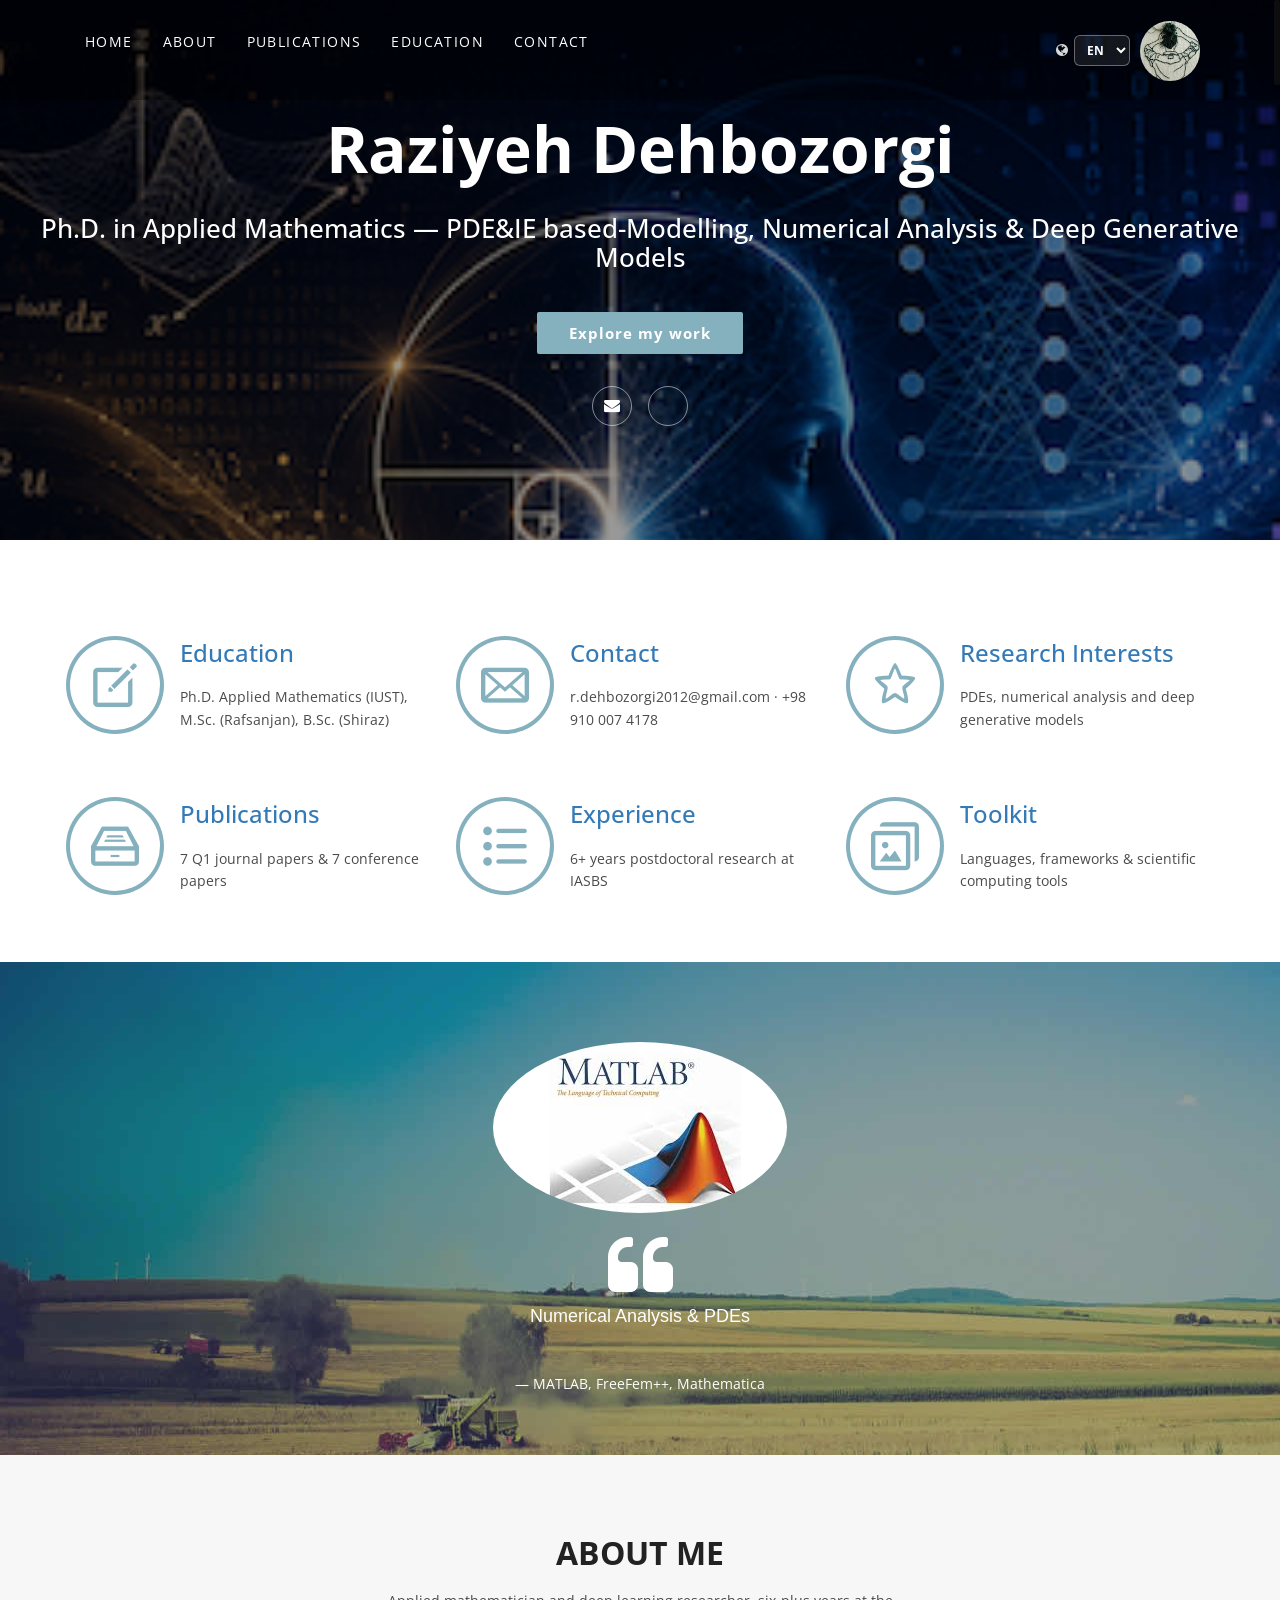
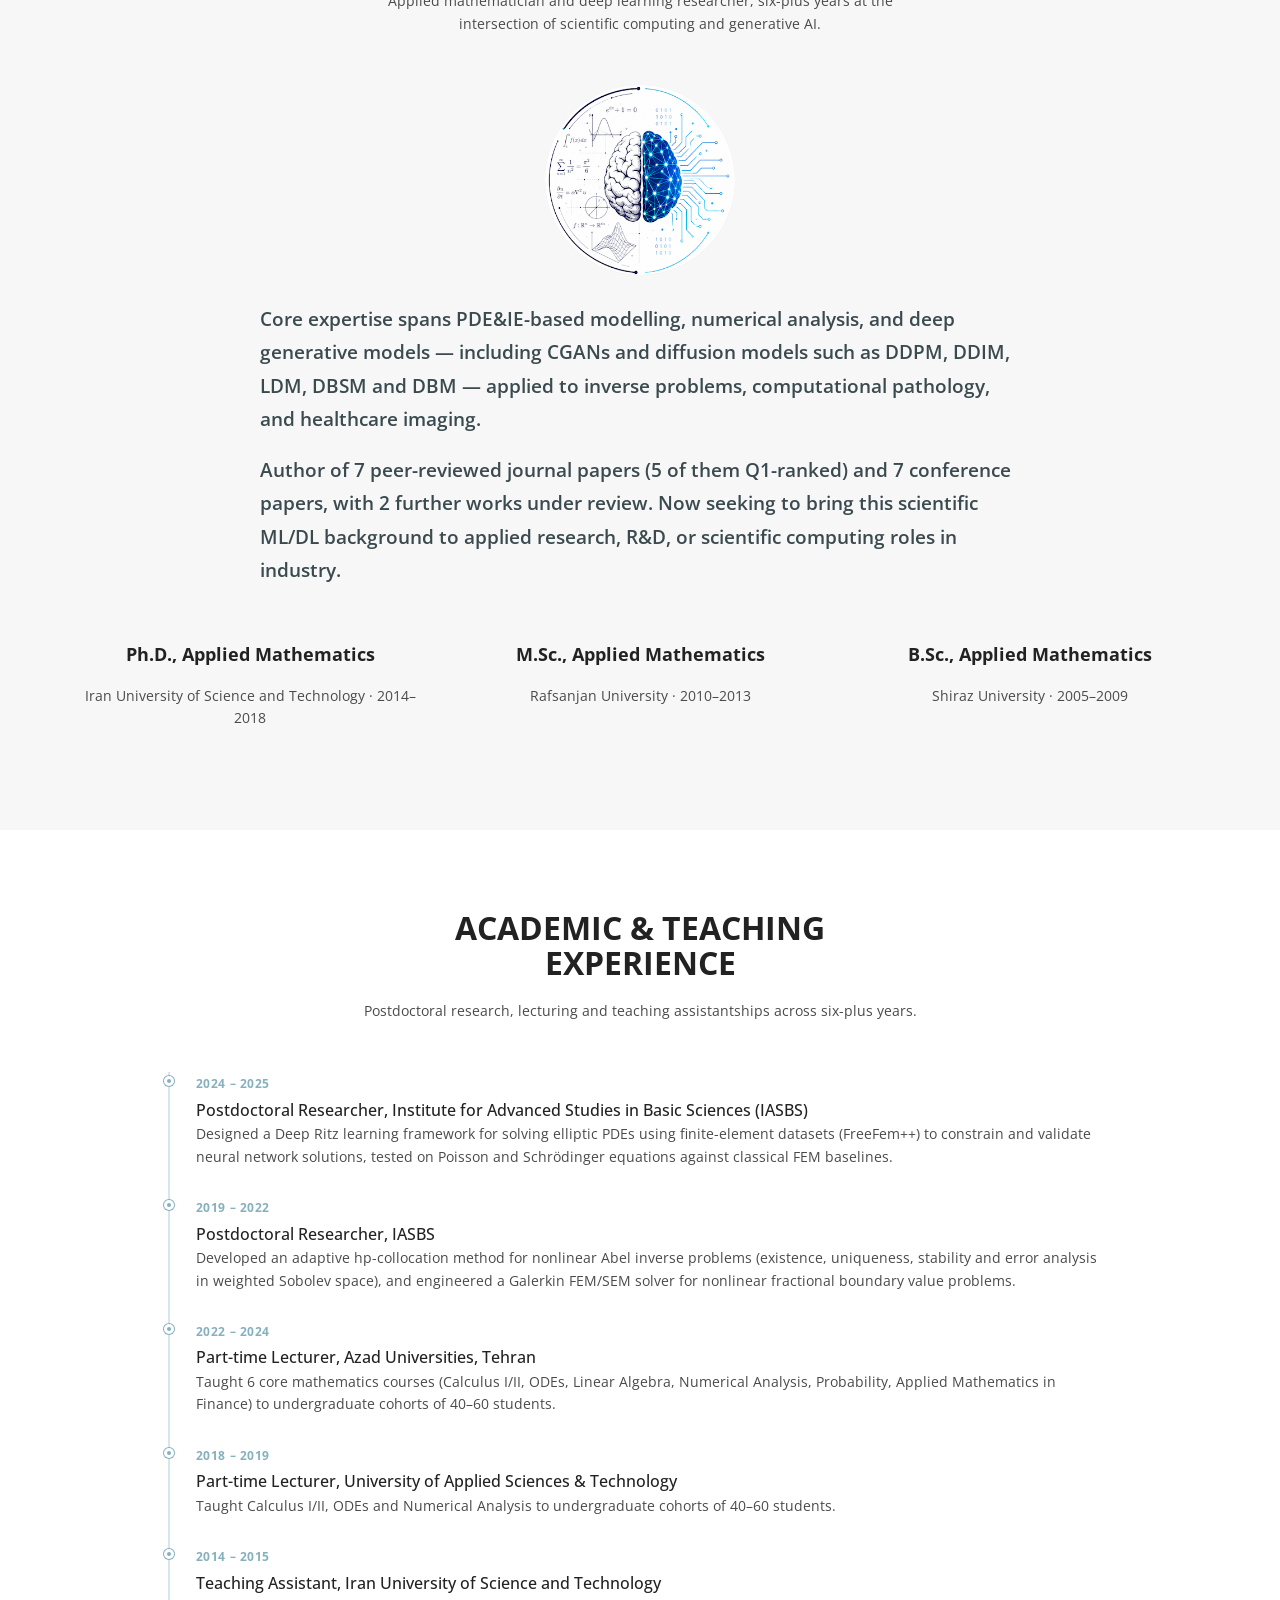
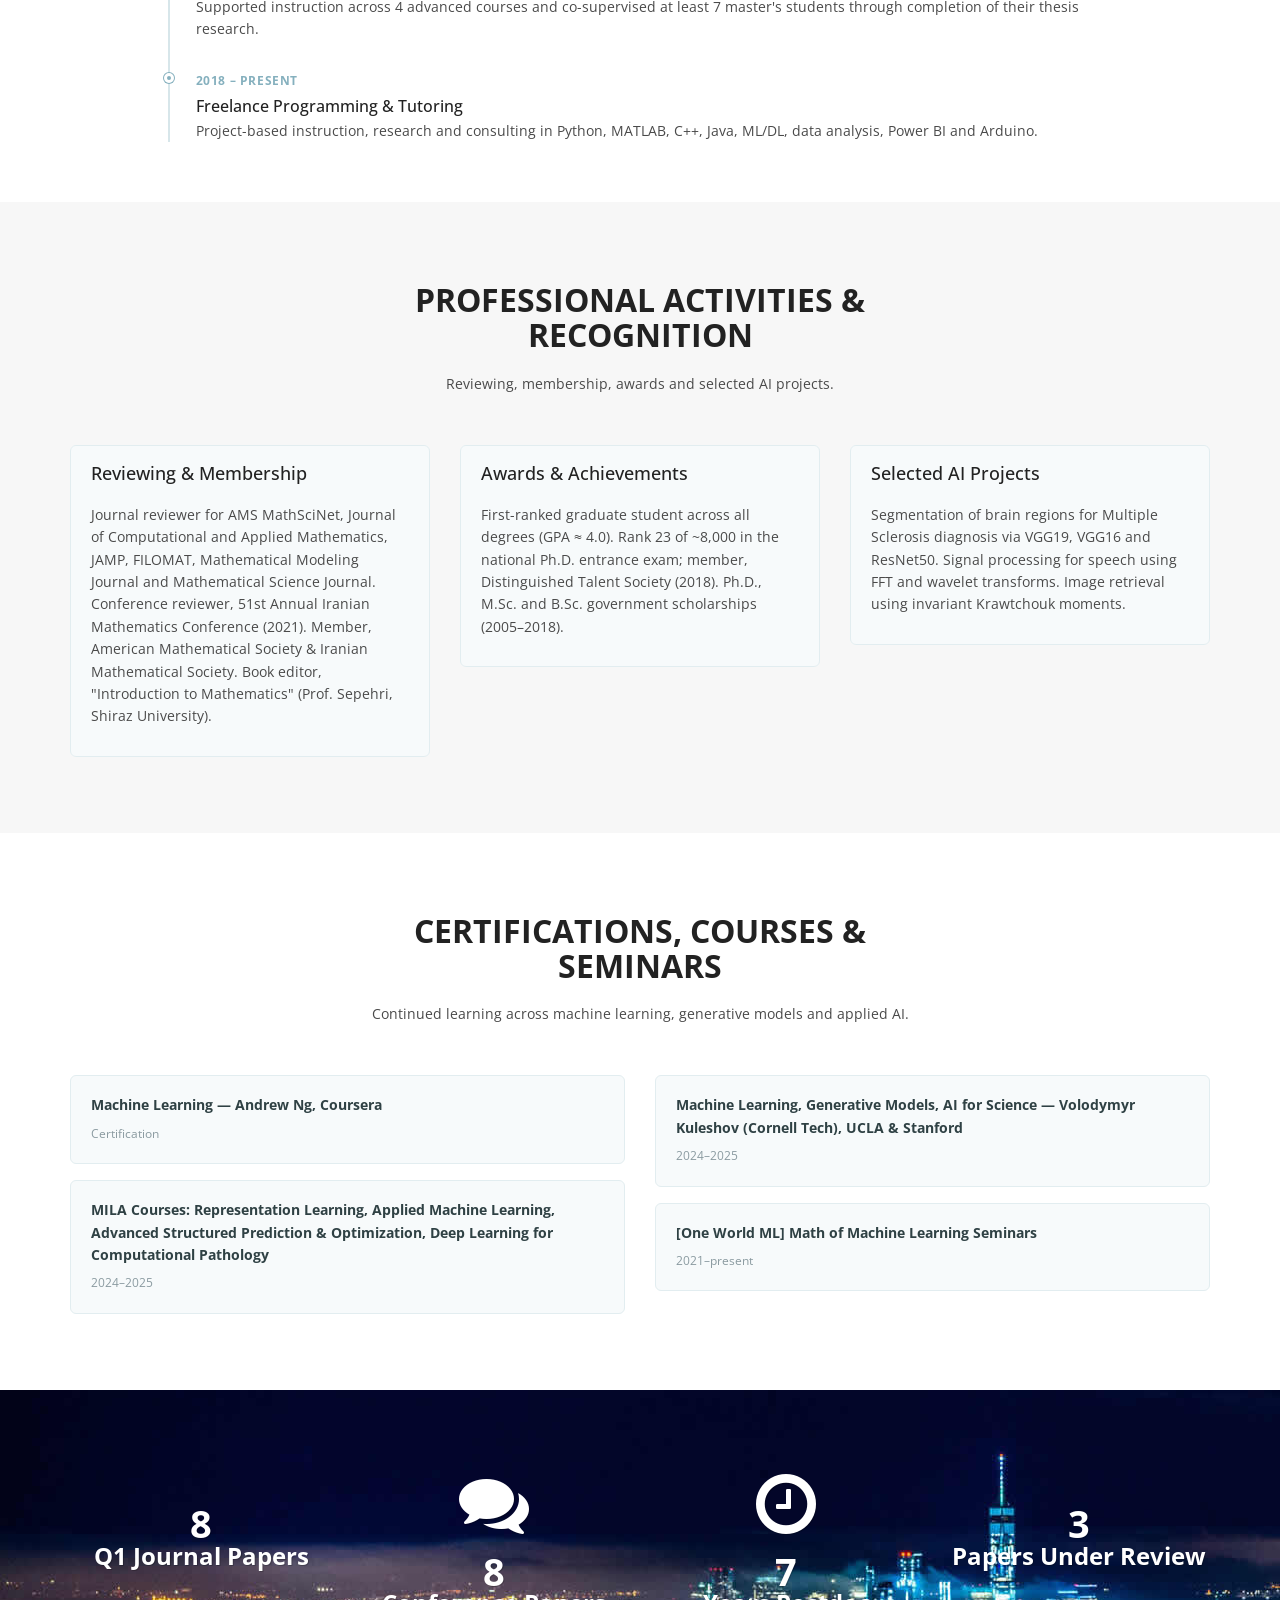
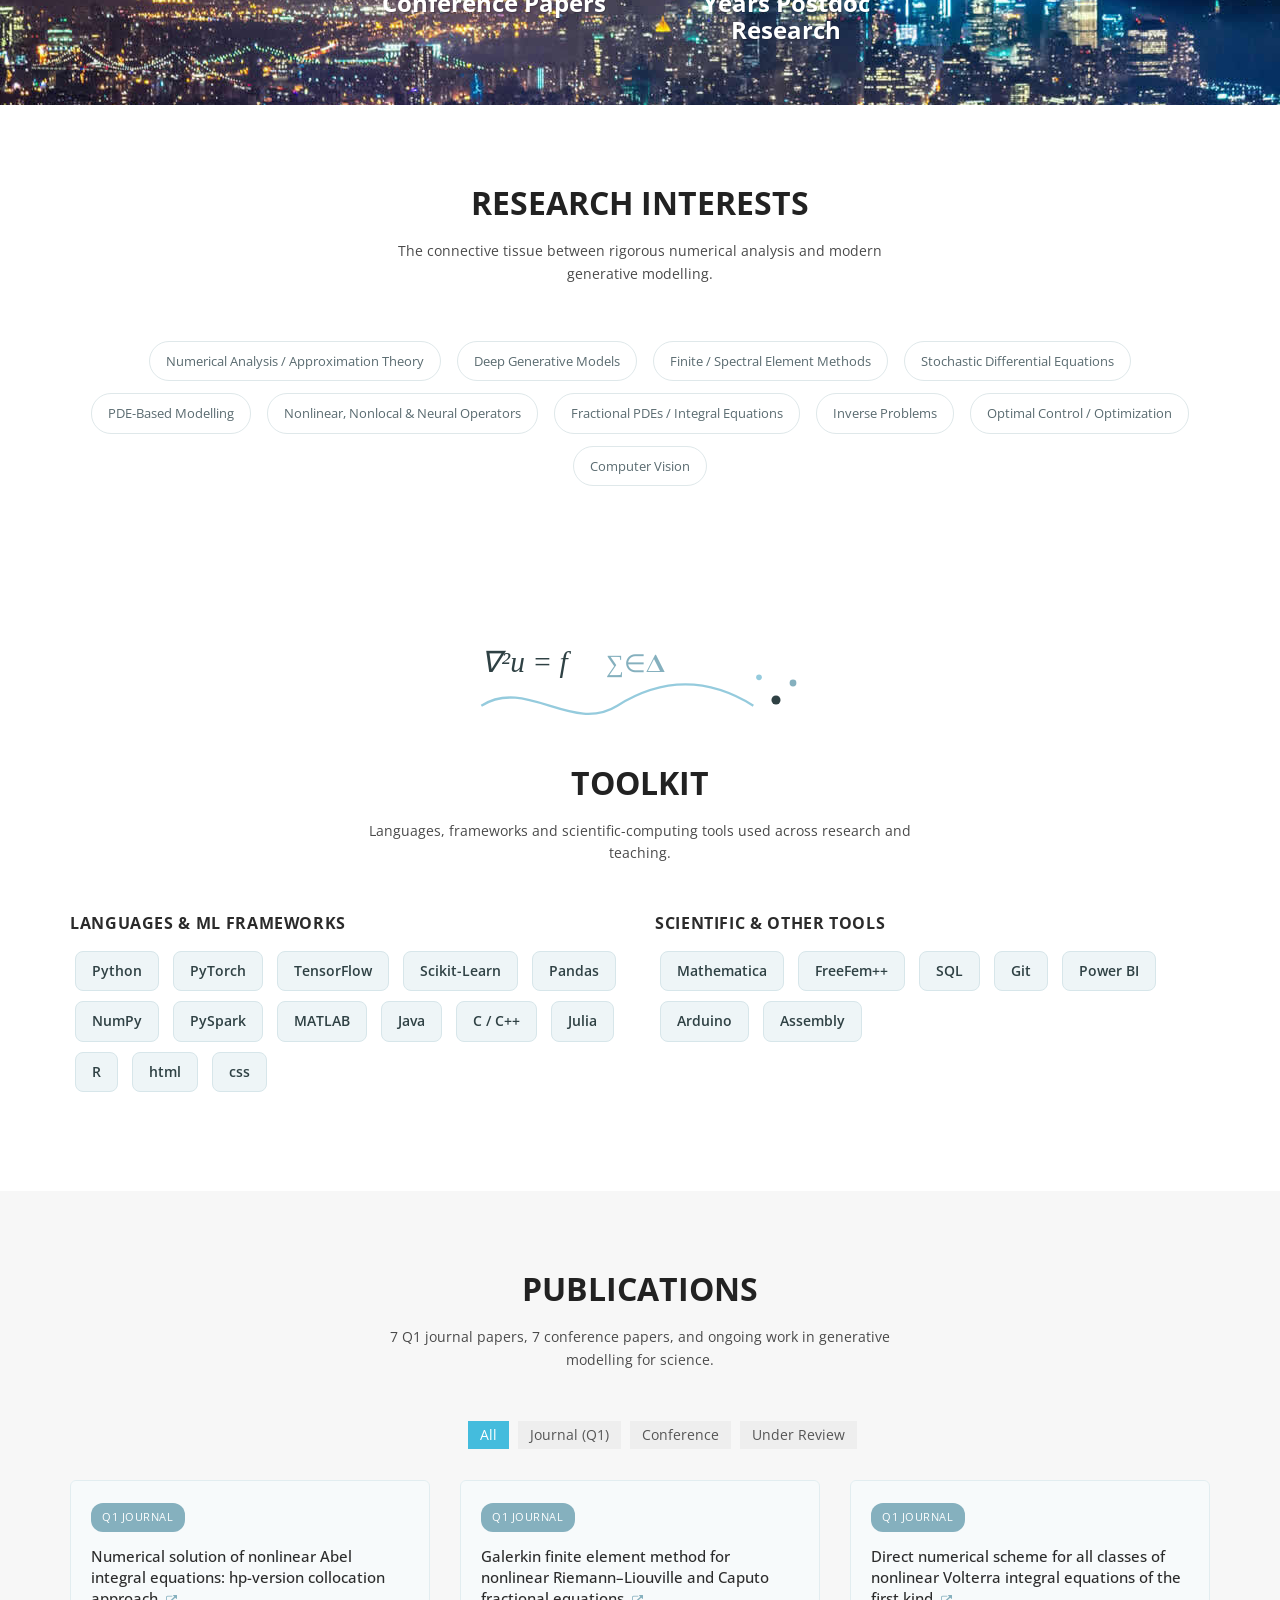
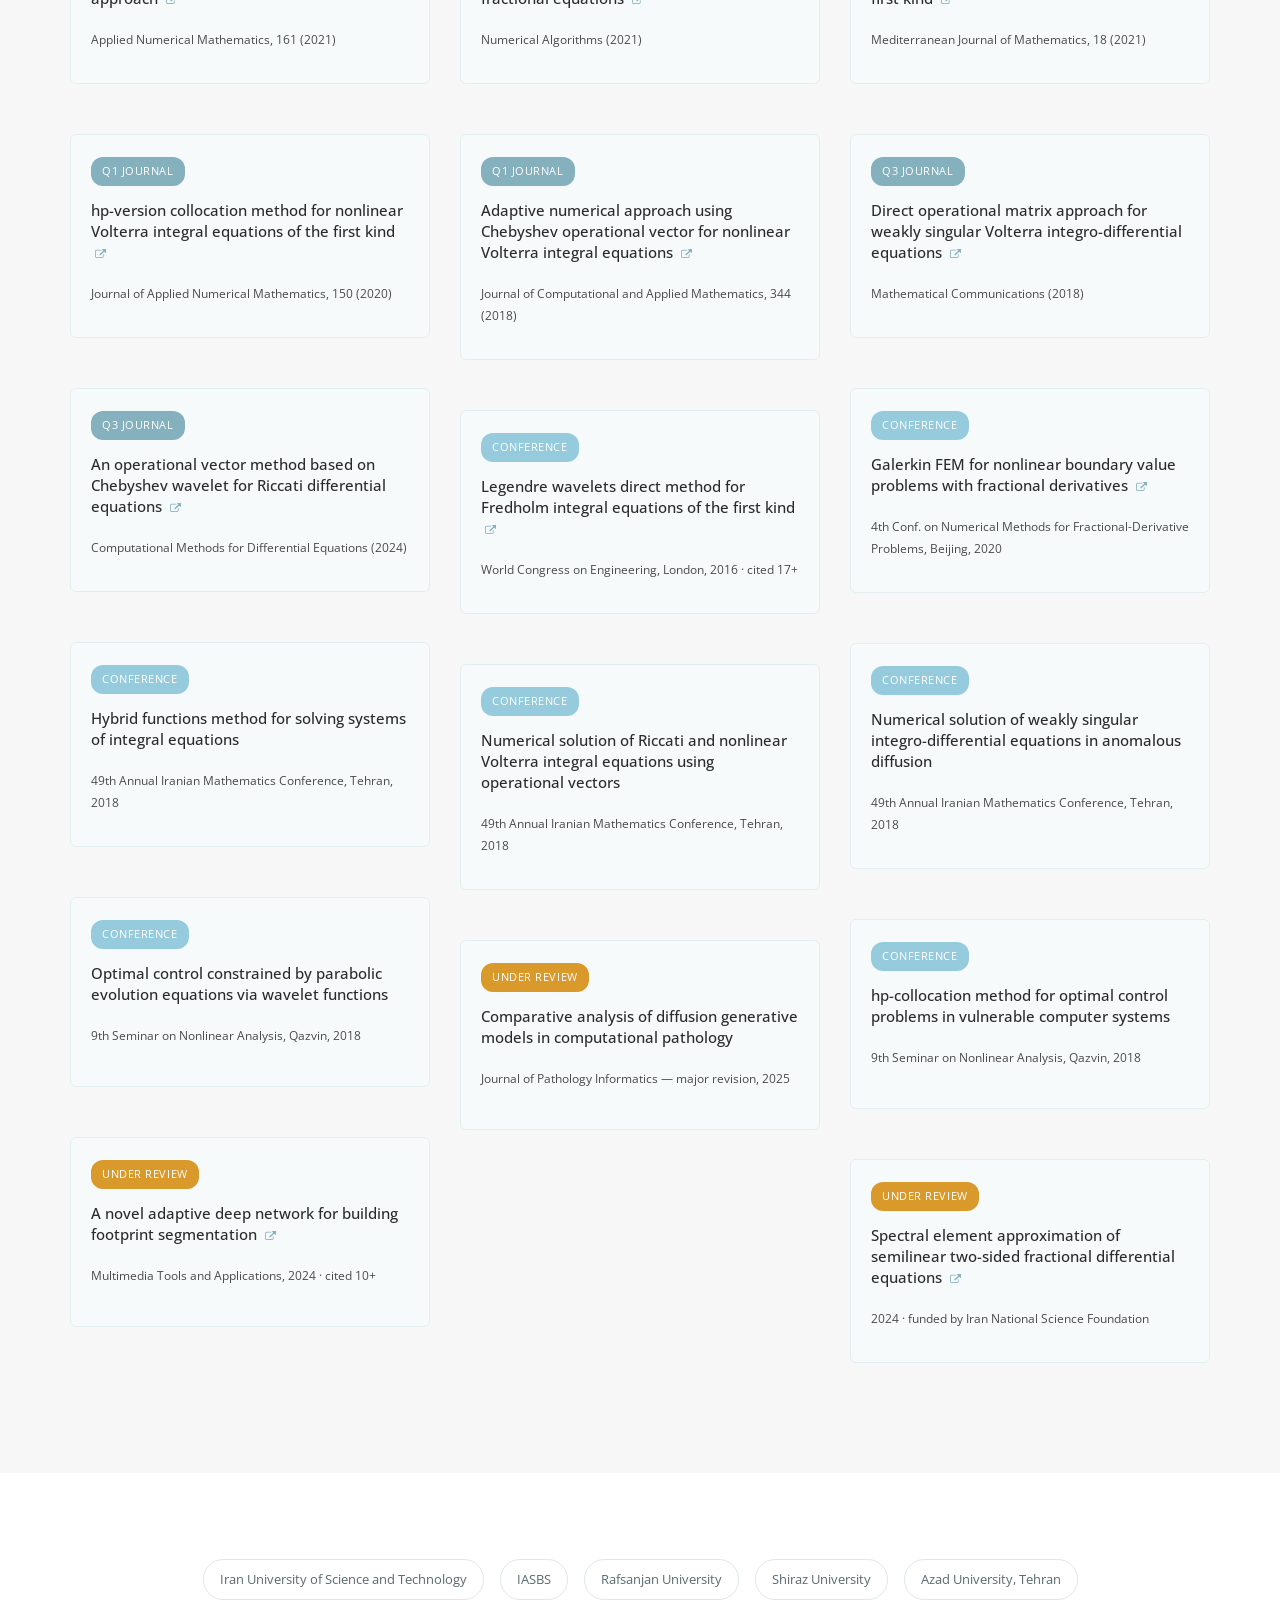
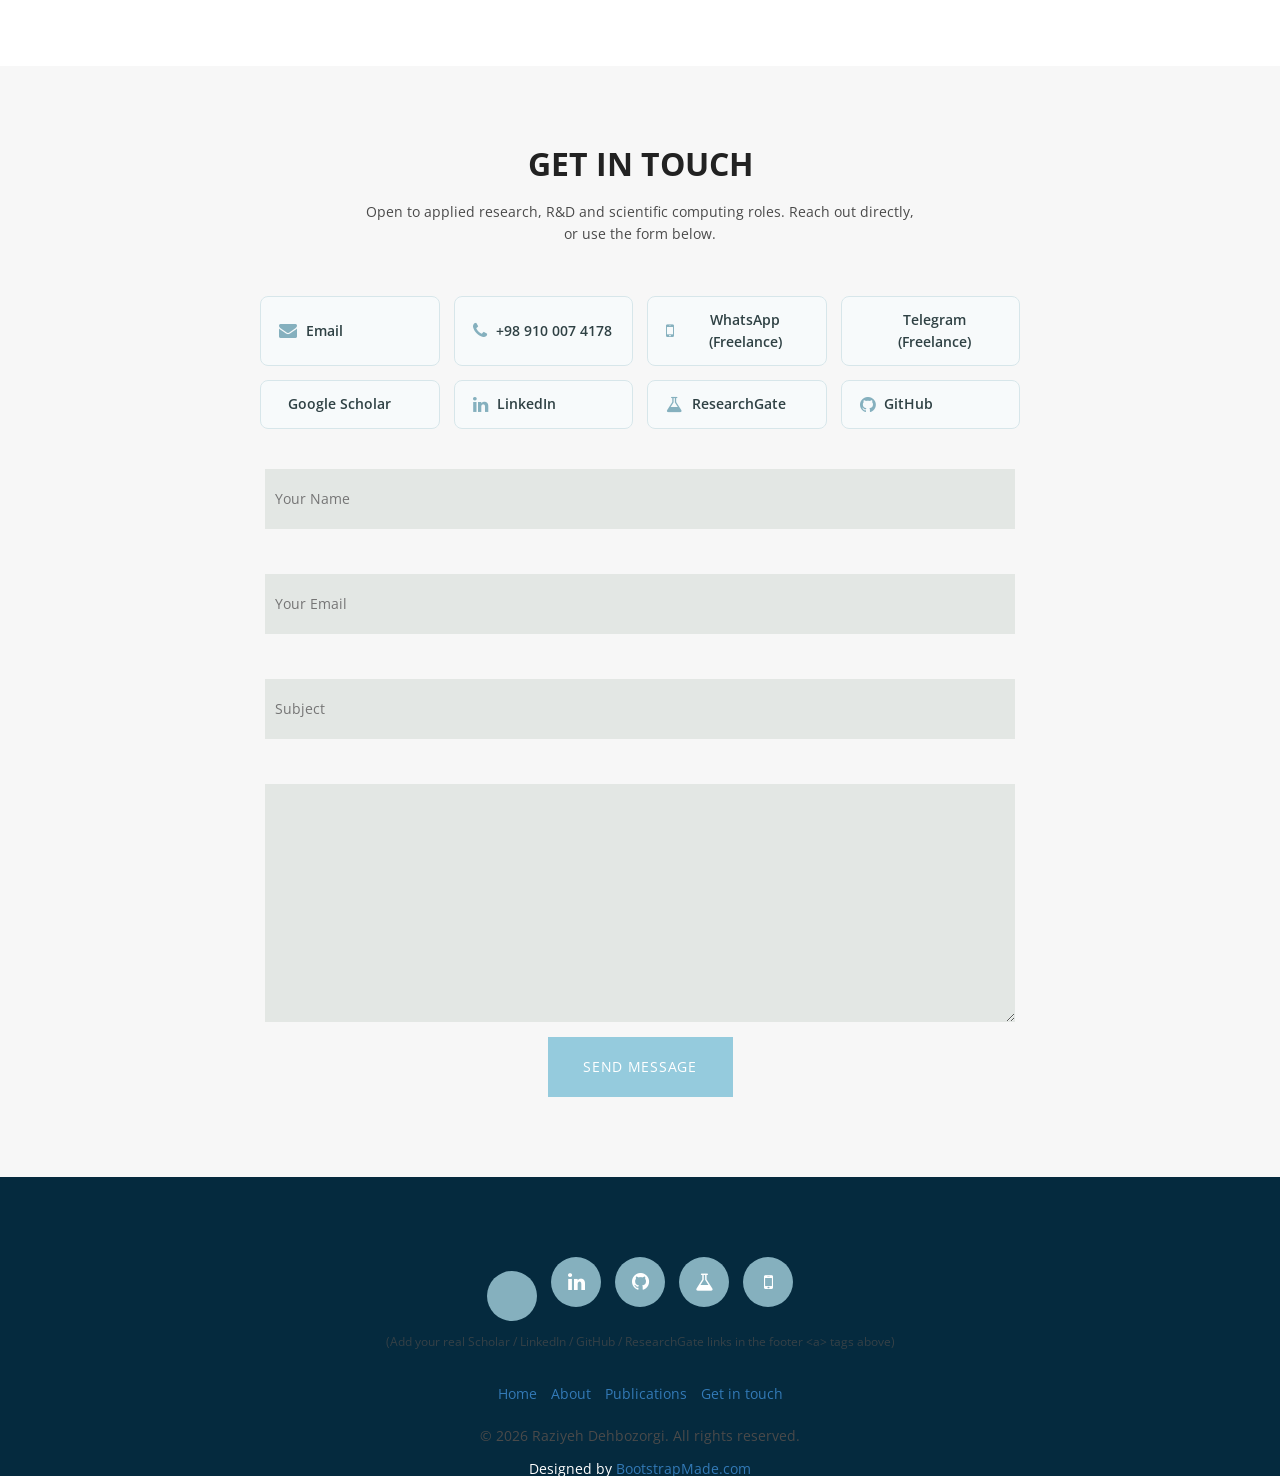
==== commit a19eaf02: "a" ====
--- a/index.html
+++ b/index.html
@@ -38,15 +38,13 @@
           <span class="fa fa-bars color-white"></span>
         </button>
         <div class="lang-dashboard">
-          <button type="button" class="lang-dashboard-toggle" id="langToggle">
-            <i class="fa fa-globe"></i> <span id="langCurrent">EN</span> <i class="fa fa-caret-down"></i>
-          </button>
-          <ul class="lang-dashboard-menu" id="langMenu">
-            <li><a href="#" class="lang-btn active" data-lang="en">English</a></li>
-            <li><a href="#" class="lang-btn" data-lang="de">Deutsch</a></li>
-            <li><a href="#" class="lang-btn" data-lang="fr">Français</a></li>
-            <li><a href="#" class="lang-btn" data-lang="fa">فارسی</a></li>
-          </ul>
+          <i class="fa fa-globe lang-globe-icon"></i>
+          <select id="langSelect" class="lang-select">
+            <option value="en">EN</option>
+            <option value="de">DE</option>
+            <option value="fr">FR</option>
+            <option value="fa">FA</option>
+          </select>
         </div>
         <div class="navbar-logo">
           <a href="index.html"><img data-0="width:60px; border-radius:50%;" data-300="width:44px; border-radius:50%;" src="img/logo2.JPG" alt="Raziyeh Dehbozorgi" style="border-radius:50%;"></a>
@@ -71,6 +69,10 @@
       <h3 data-i18n="hero.tagline">Ph.D. in Applied Mathematics — PDE&amp;IE based-Modelling, Numerical Analysis &amp; Deep Generative Models</h3>
       <div>
         <a href="#section-services" class="btn-get-started scrollto" data-i18n="hero.cta">Explore my work</a>
+      </div>
+      <div class="hero-quick-contact">
+        <a href="mailto:r.dehbozorgi2012@gmail.com" title="Email"><i class="fa fa-envelope"></i></a>
+        <a href="https://scholar.google.com/citations?user=hD6NA08AAAAJ" target="_blank" rel="noopener" title="Google Scholar"><i class="fa fa-graduation-cap"></i></a>
       </div>
     </div>
   </section>
--- a/css/overwrite.css
+++ b/css/overwrite.css
@@ -404,52 +404,24 @@
 .math-accent{ display:block; margin:0 auto 24px; max-width:340px; }
 .math-accent svg{ width:100%; height:auto; }
 
-/* ===== Language dashboard dropdown (sits left of the logo, on the right of navbar) ===== */
-.navbar-header{ display:flex; align-items:center; gap:14px; }
+/* ===== Language select (native dropdown, compact and robust) ===== */
+.navbar-header{ display:flex; align-items:center; gap:10px; flex-wrap:nowrap; }
 .navbar-logo{ margin:0; }
-.lang-dashboard{ position:relative; }
-.lang-dashboard-toggle{
+.lang-dashboard{ display:flex; align-items:center; gap:6px; flex-shrink:0; }
+.lang-globe-icon{ color:#fff; font-size:14px; opacity:.85; }
+.lang-select{
   background:rgba(255,255,255,0.08);
   border:1px solid rgba(255,255,255,0.35);
   color:#fff;
   border-radius:6px;
-  padding:7px 12px;
-  font-size:13px;
+  padding:5px 8px;
+  font-size:12px;
   font-weight:700;
   letter-spacing:.03em;
   cursor:pointer;
-}
-.lang-dashboard-toggle:hover{ background:rgba(255,255,255,0.18); }
-.lang-dashboard-menu{
-  display:none;
-  position:absolute;
-  top:calc(100% + 8px);
-  right:0;
-  background:#0e2b38;
-  border:1px solid rgba(255,255,255,0.15);
-  border-radius:8px;
-  list-style:none;
-  margin:0;
-  padding:6px;
-  min-width:140px;
-  box-shadow:0 10px 26px rgba(0,0,0,0.35);
-  z-index:1000;
-}
-.lang-dashboard-menu.open{ display:block; }
-.lang-dashboard-menu li{ margin:0; }
-.lang-dashboard-menu .lang-btn{
-  display:block;
-  padding:8px 12px;
-  border-radius:5px;
-  color:#e7eef0 !important;
-  font-size:13px;
-  font-weight:600;
-}
-.lang-dashboard-menu .lang-btn.active,
-.lang-dashboard-menu .lang-btn:hover{
-  background:rgba(255,255,255,0.12);
-  color:#fff !important;
-}
+  max-width:64px;
+}
+.lang-select option{ color:#111; background:#fff; }
 @media (max-width:767px){
   .navbar-header{ flex-wrap:wrap; justify-content:flex-end; }
 }
@@ -458,14 +430,15 @@
 html[lang="fa"] body{ direction:rtl; text-align:right; }
 html[lang="fa"] .navbar-header{ flex-direction:row-reverse; }
 html[lang="fa"] .nav.navbar-left{ float:right !important; }
-html[lang="fa"] .lang-dashboard-menu{ right:auto; left:0; }
 
 /* ===== Contact icon grid ===== */
 .contact-icon-grid{
-  display:flex;
-  flex-wrap:wrap;
+  display:grid;
+  grid-template-columns:repeat(4, minmax(140px, 1fr));
+  gap:14px;
+  max-width:760px;
+  margin:0 auto;
   justify-content:center;
-  gap:14px;
 }
 .contact-icon{
   display:flex;
@@ -532,3 +505,29 @@
 }
 .exp-item h4{ margin:6px 0 2px; font-size:16px; }
 .exp-item p{ color:#4a4a4a; font-size:14px; margin:4px 0 0; }
+
+/* ===== Hero quick-contact (Email + Scholar, top of site) ===== */
+.hero-quick-contact{
+  display:flex;
+  justify-content:center;
+  gap:16px;
+  margin-top:22px;
+}
+.hero-quick-contact a{
+  width:40px; height:40px;
+  display:flex; align-items:center; justify-content:center;
+  border-radius:50%;
+  border:1px solid rgba(255,255,255,0.5);
+  color:#fff;
+  font-size:16px;
+  transition:all .2s ease;
+}
+.hero-quick-contact a:hover{
+  background:rgba(255,255,255,0.15);
+  transform:translateY(-2px);
+}
+
+/* ===== Contact icon grid: responsive row count ===== */
+@media (max-width:700px){
+  .contact-icon-grid{ grid-template-columns:repeat(2, minmax(120px, 1fr)); }
+}
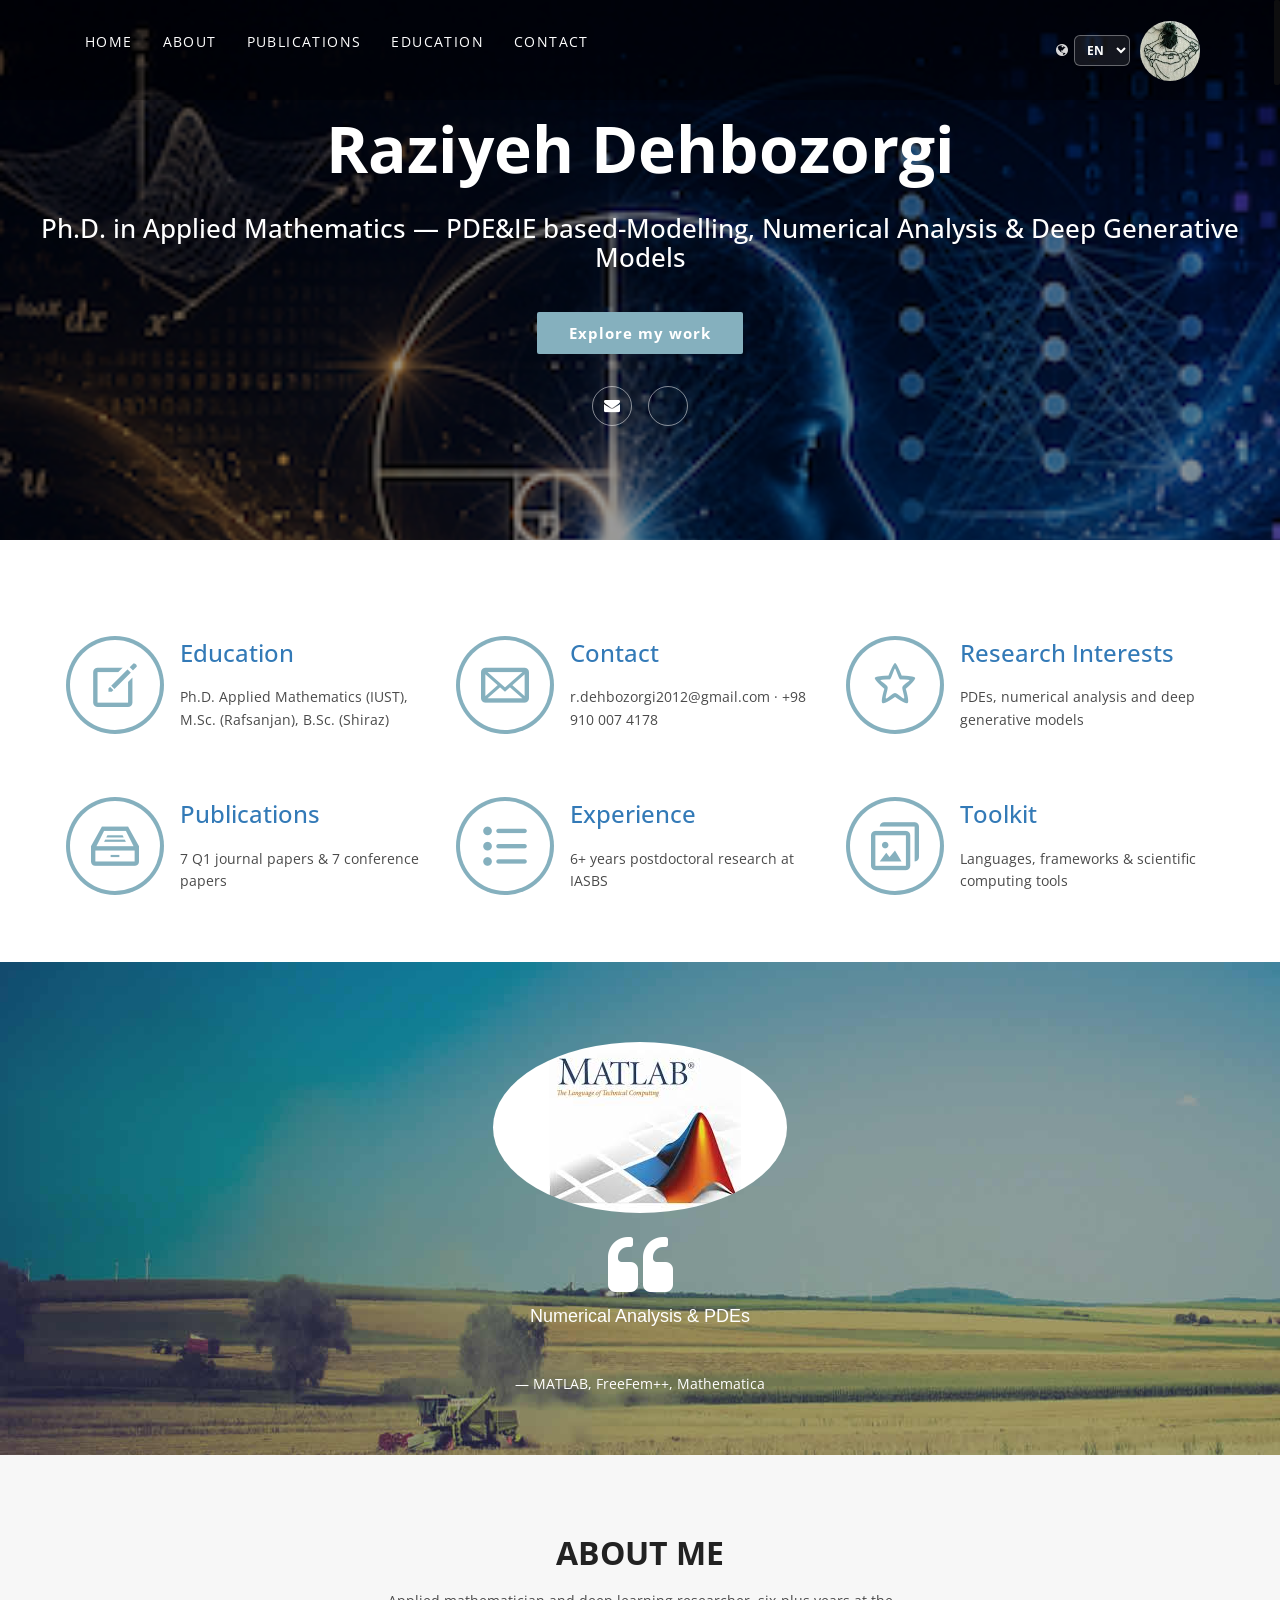
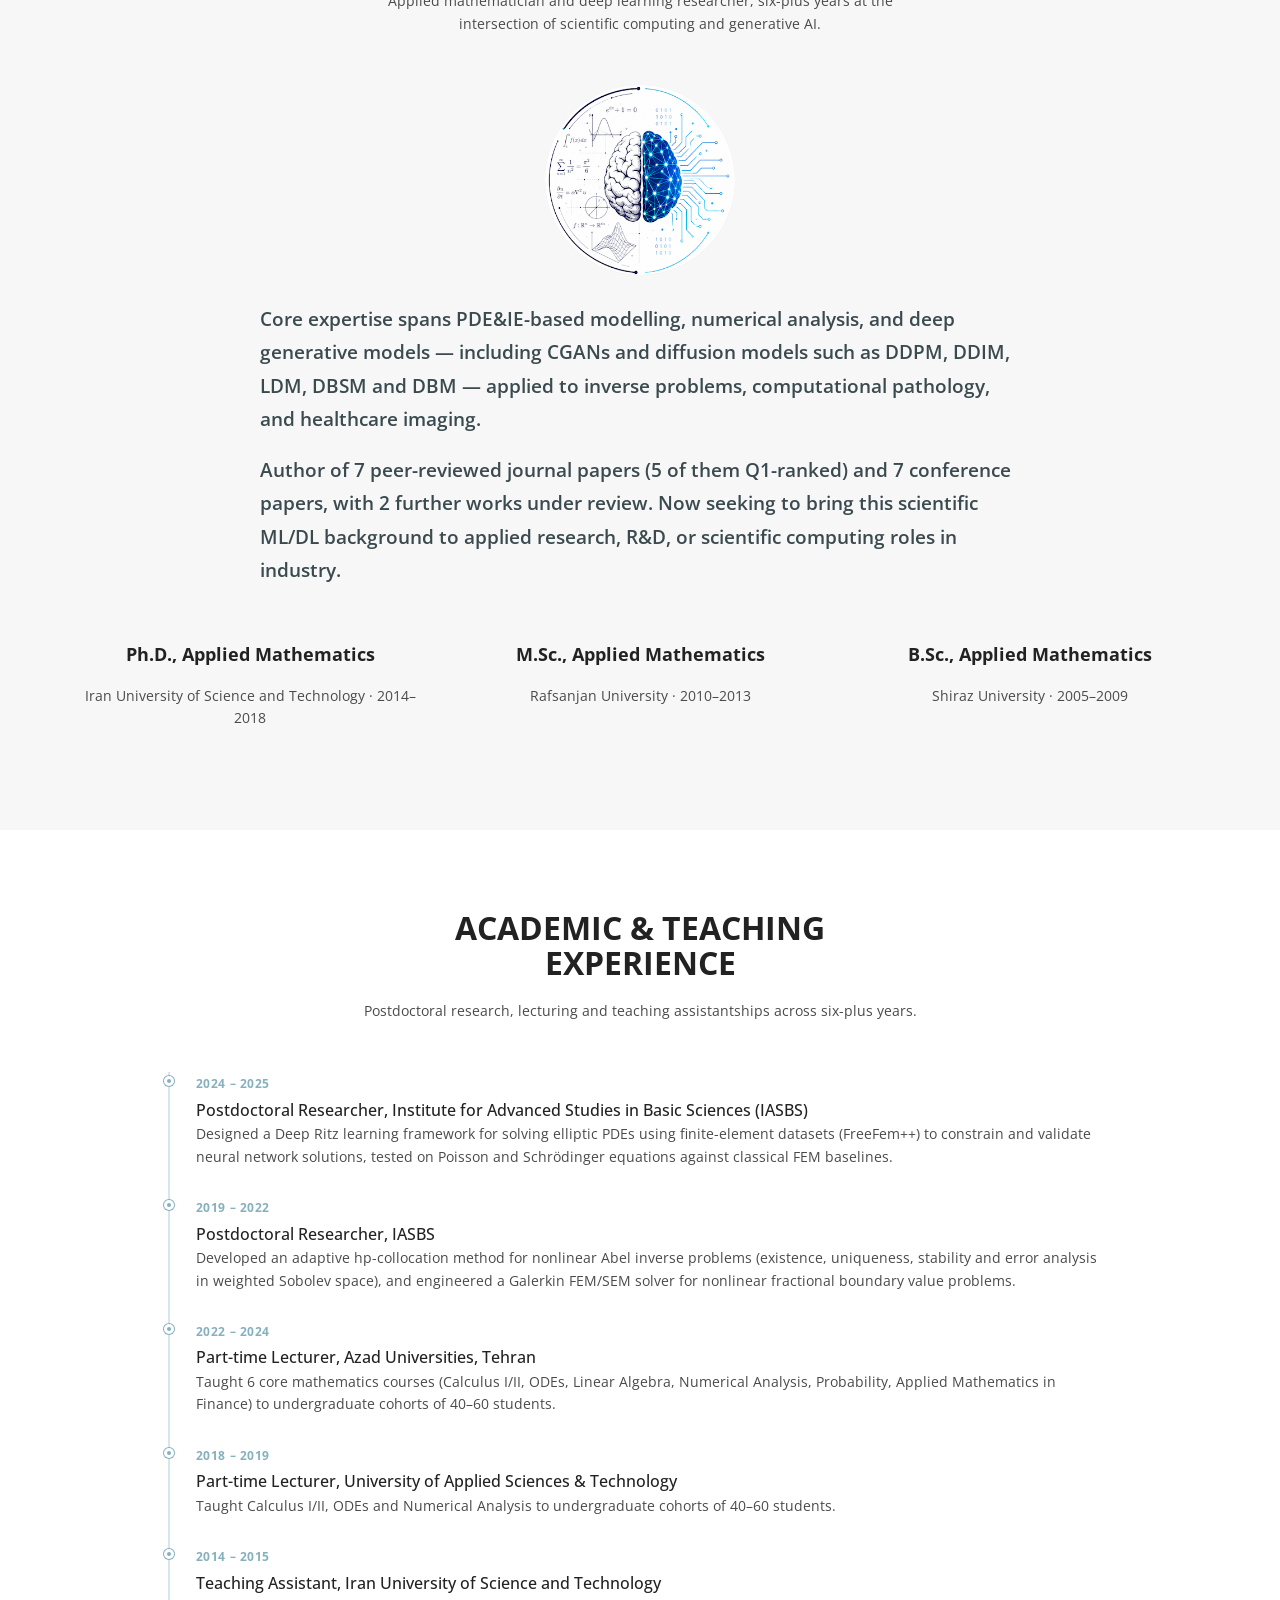
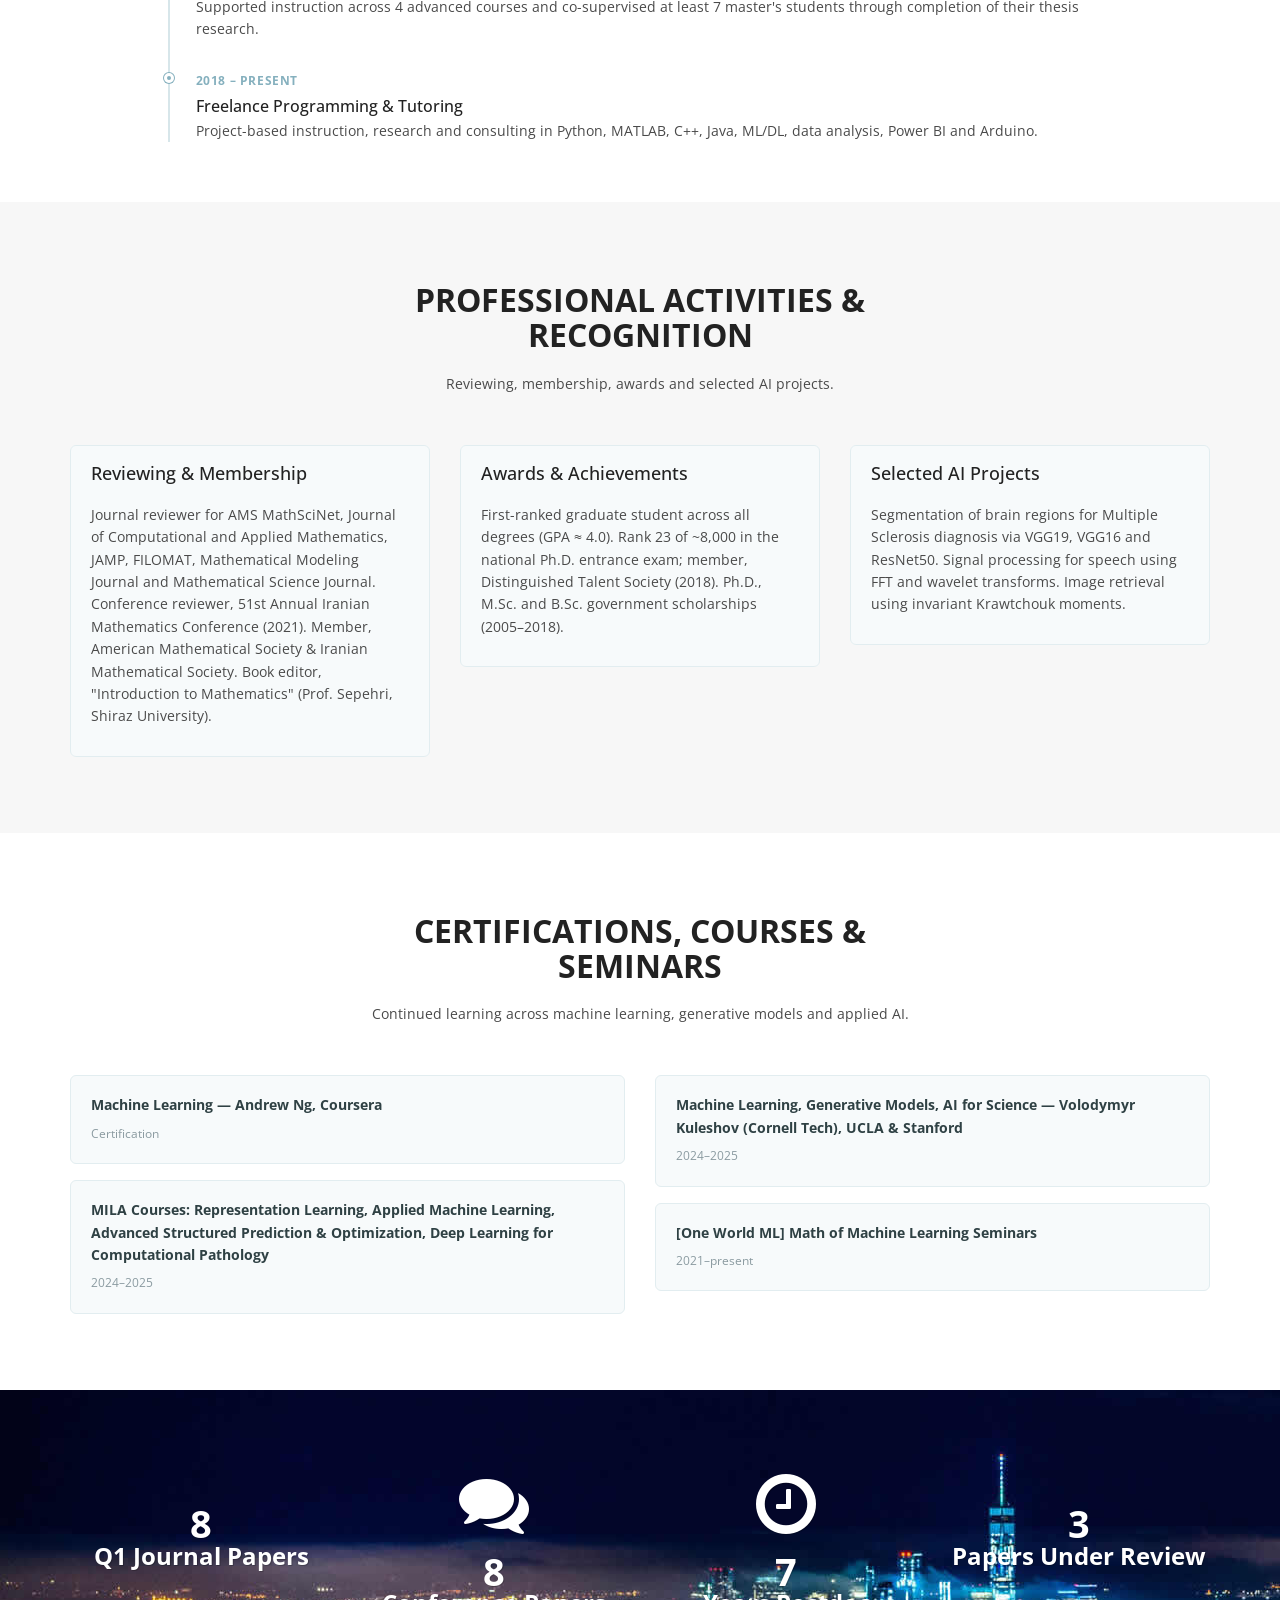
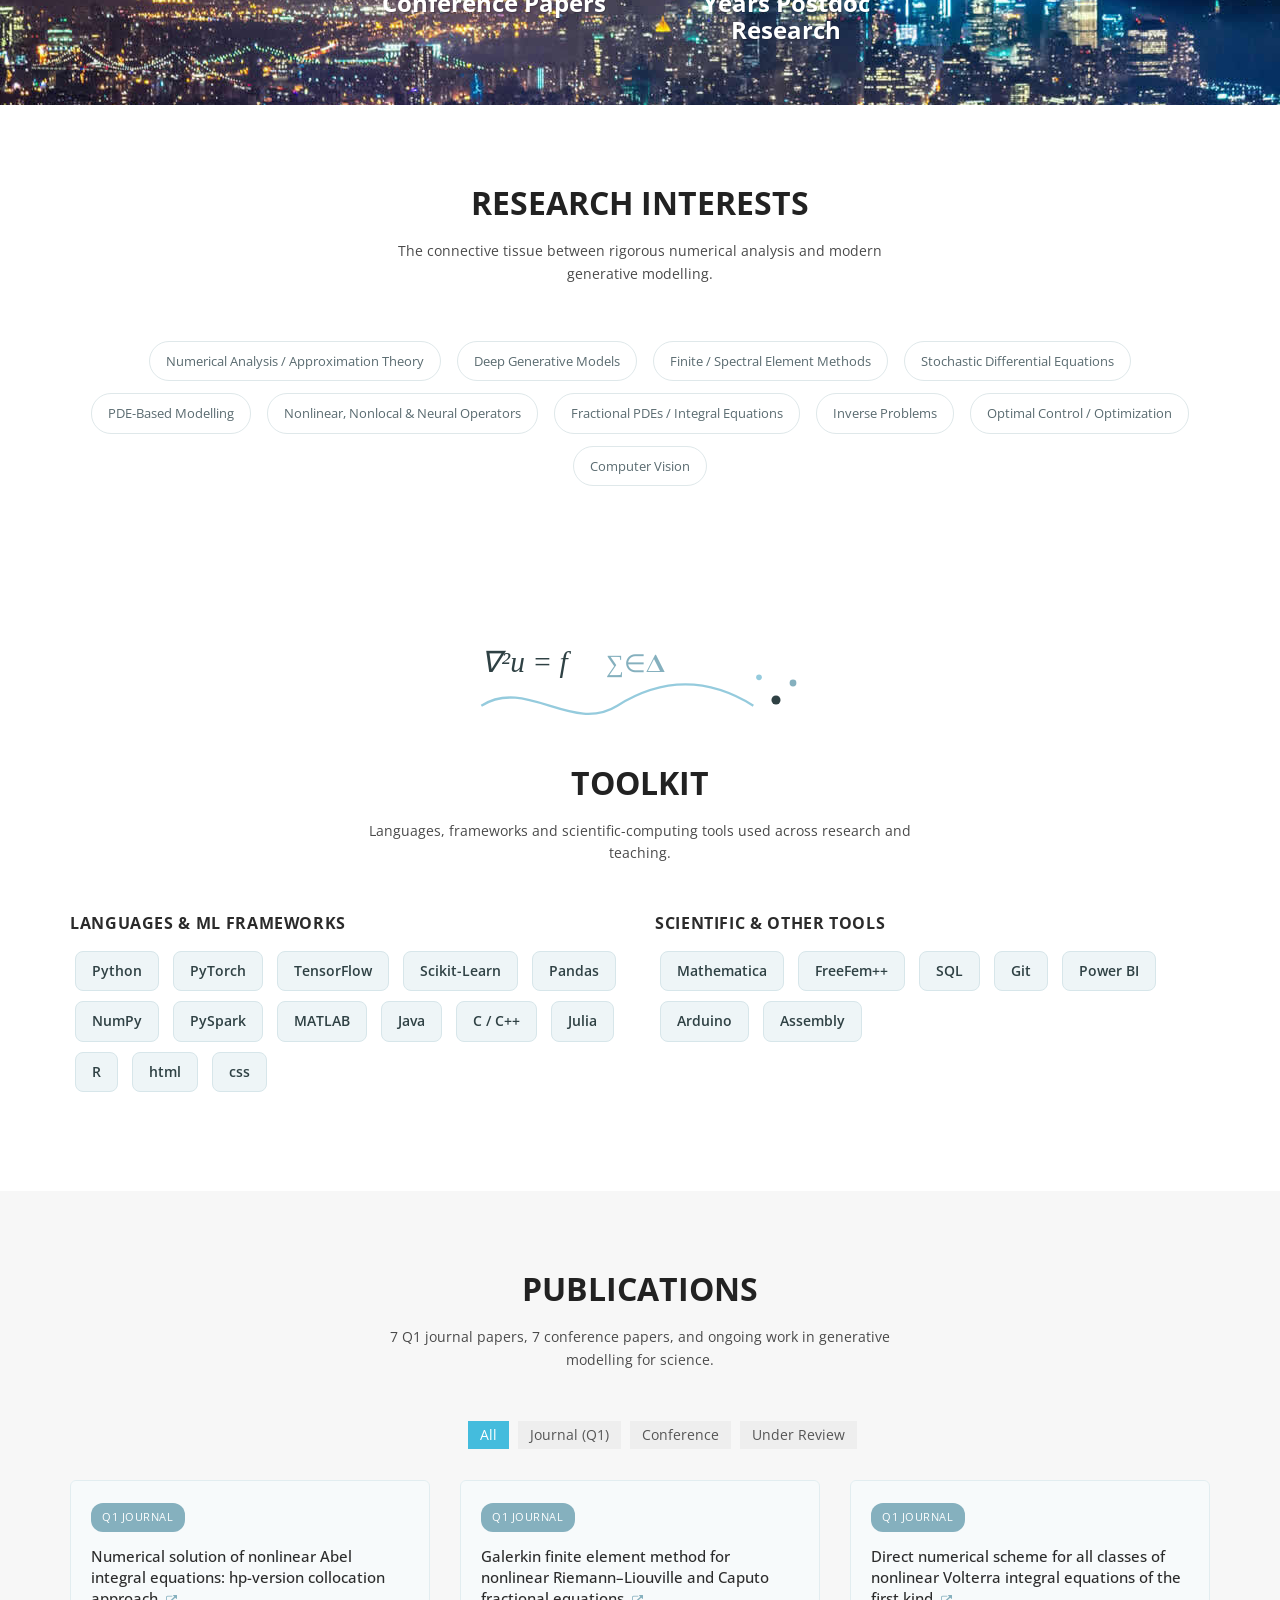
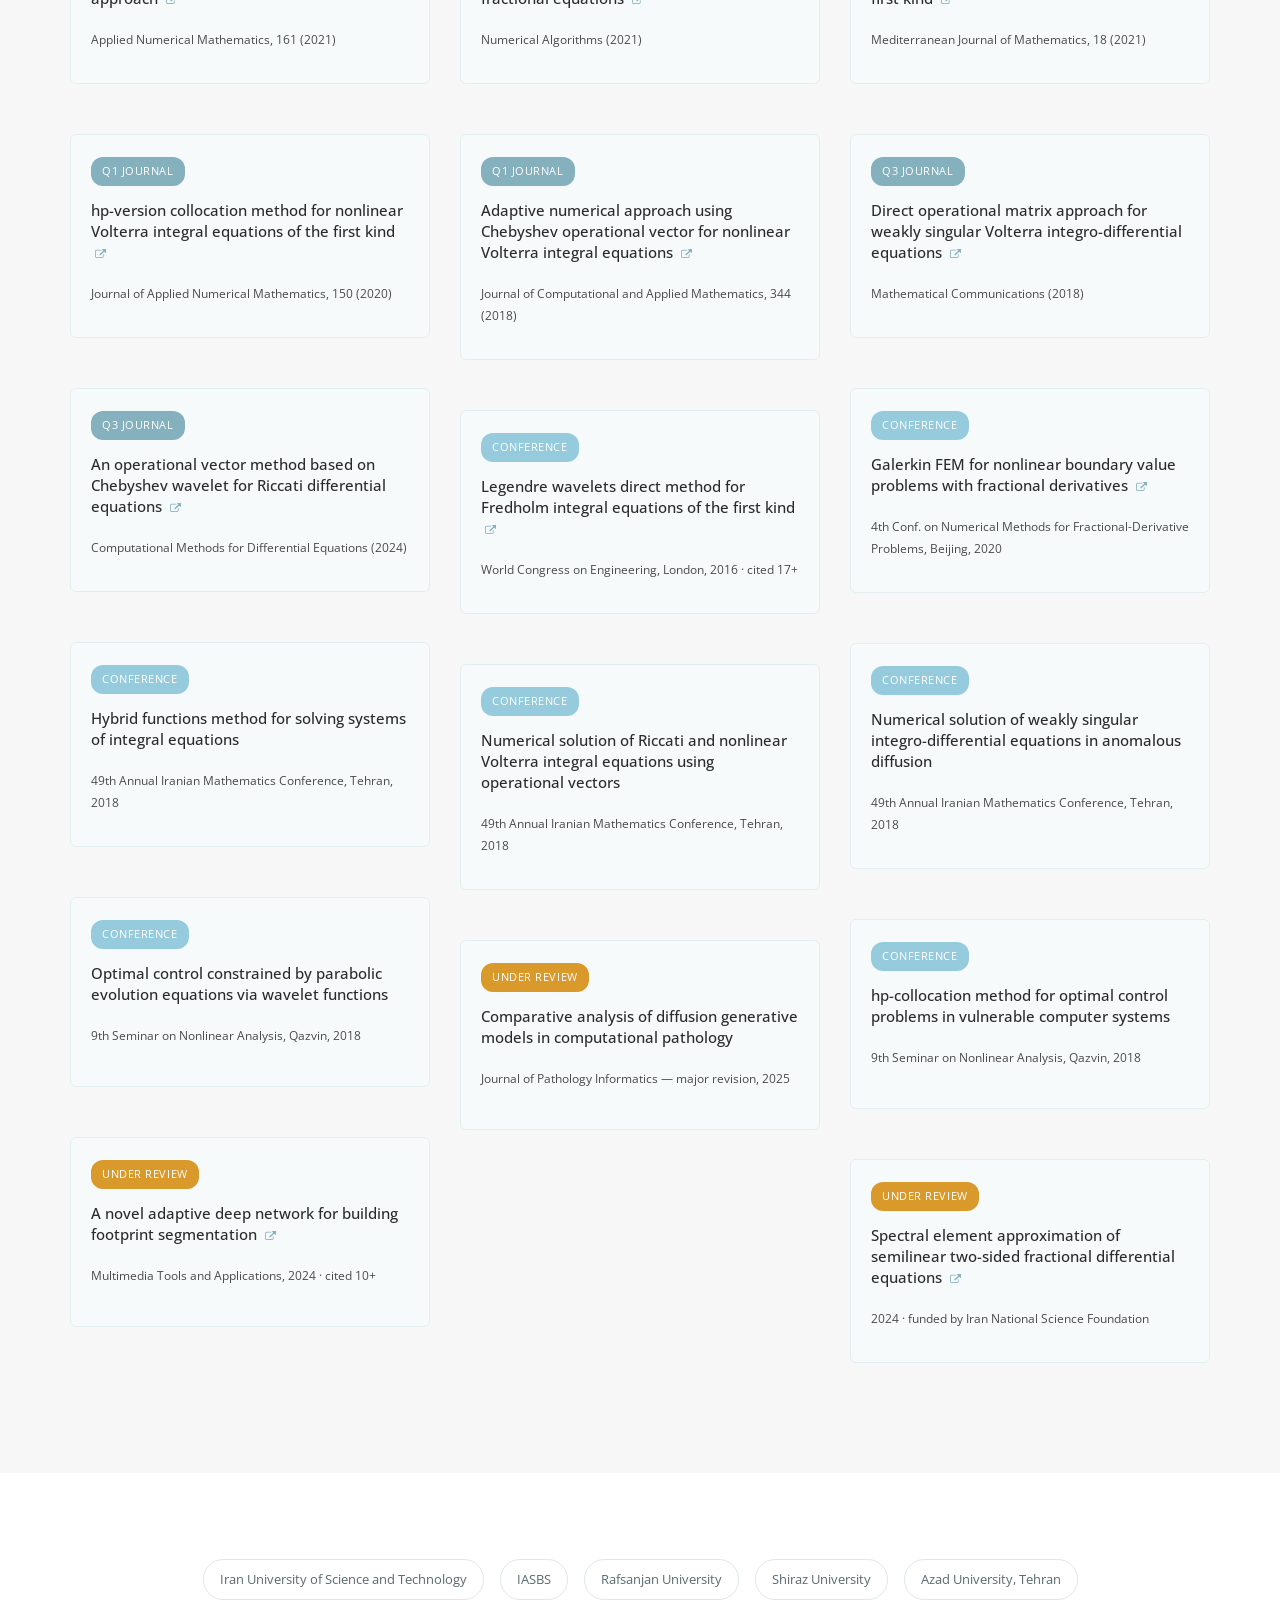
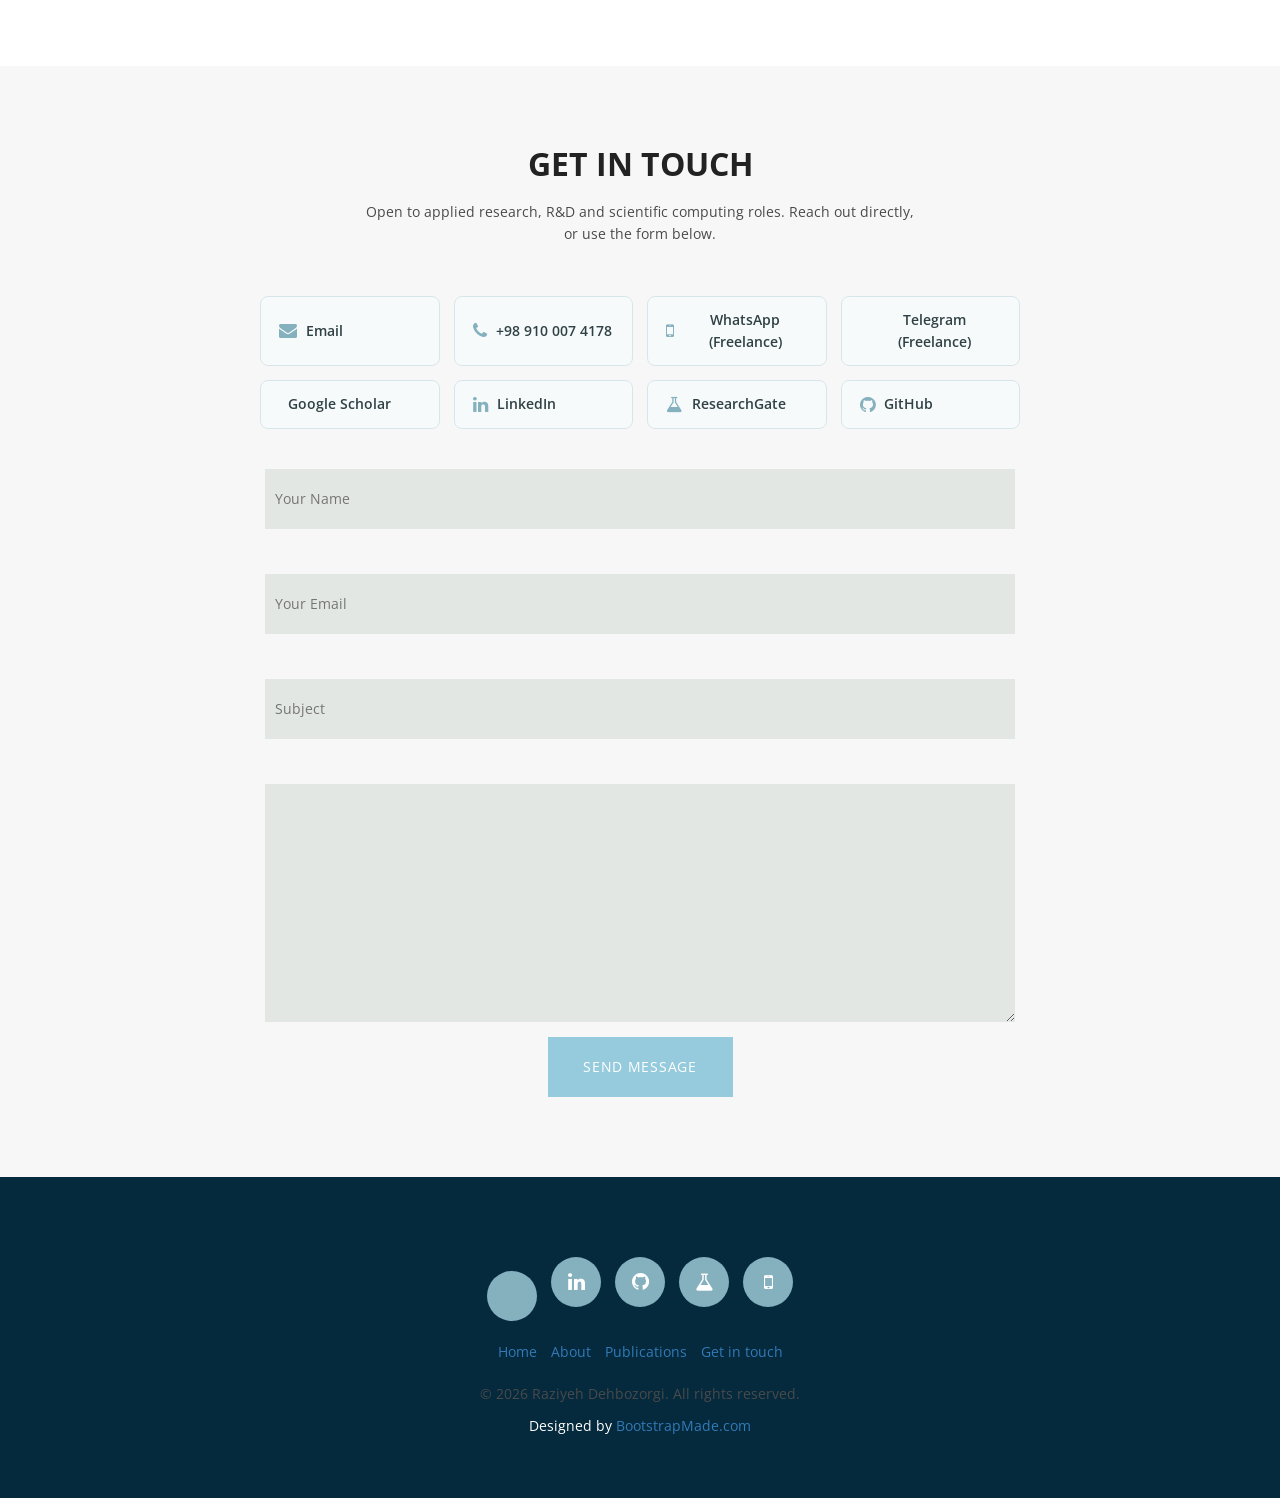
==== commit 4115e1b2: "n" ====
--- a/index.html
+++ b/index.html
@@ -1,11 +1,11 @@
 <!DOCTYPE html>
-<html>
+<html lang="en">
 
 <head>
   <!-- BASICS -->
   <meta charset="utf-8">
-  <title>Raziyeh Dehbozorgi — Applied Mathematician &amp; Deep Learning Researcher</title>
-  <meta name="description" content="Raziyeh Dehbozorgi, Ph.D. — Applied Mathematics, PDE modelling, numerical analysis and deep generative models.">
+  <title>Raziyeh Dehbozorgi | Applied Mathematician & Deep Learning Researcher</title>
+  <meta name="description" content="Official website of Raziyeh Dehbozorgi (راضیه ده بزرگی), Ph.D. in Applied Mathematics. Specializing in PDE modelling, numerical analysis, and deep generative models.">
   <meta name="viewport" content="width=device-width, initial-scale=1.0">
   <link rel="stylesheet" href="css/bootstrap.css">
   <link rel="stylesheet" type="text/css" href="css/isotope.css" media="screen">
@@ -20,6 +20,46 @@
   <!-- skin -->
   <link rel="stylesheet" href="skin/default.css">
   <link rel="stylesheet" href="css/overwrite.css">
+  
+  <!-- JSON-LD Structured Data for SEO -->
+  <script type="application/ld+json">
+  {
+    "@context": "https://schema.org",
+    "@type": "Person",
+    "name": "Raziyeh Dehbozorgi",
+    "alternateName": "راضیه ده بزرگی",
+    "url": "https://rdehbozorgi.github.io/",
+    "jobTitle": "Applied Mathematician & Deep Learning Researcher",
+    "alumniOf": [
+      {
+        "@type": "EducationalOrganization",
+        "name": "Iran University of Science and Technology"
+      },
+      {
+        "@type": "EducationalOrganization",
+        "name": "Rafsanjan University"
+      },
+      {
+        "@type": "EducationalOrganization",
+        "name": "Shiraz University"
+      }
+    ],
+    "knowsAbout": [
+      "Applied Mathematics",
+      "PDE Modelling",
+      "Numerical Analysis",
+      "Deep Generative Models",
+      "Computational Pathology",
+      "Inverse Problems"
+    ],
+    "sameAs": [
+      "https://scholar.google.com/citations?user=hD6NA08AAAAJ",
+      "https://www.linkedin.com/in/raziyeh-dehbozorgi-23531958",
+      "https://www.researchgate.net/profile/Raziyeh-Dehbozorgi",
+      "https://github.com/rdehbozorgi"
+    ]
+  }
+  </script>
   <!-- =======================================================
     Theme Name: Vlava
     Theme URL: https://bootstrapmade.com/vlava-free-bootstrap-one-page-template/
@@ -777,13 +817,15 @@
       <div class="row animated opacity mar-bot20" data-andown="fadeIn" data-animation="animation">
         <div class="col-sm-12 align-center">
           <ul class="social-network social-circle">
-            <li><a href="#" class="icoGoogle" title="Google Scholar"><i class="fa fa-graduation-cap"></i></a></li>
-            <li><a href="#" class="icoLinkedin" title="LinkedIn"><i class="fa fa-linkedin"></i></a></li>
-            <li><a href="#" class="icoFacebook" title="GitHub"><i class="fa fa-github"></i></a></li>
-            <li><a href="#" class="icoTwitter" title="ResearchGate"><i class="fa fa-flask"></i></a></li>
+            <!-- IMPORTANT: Replace the "#" with your actual profile links -->
+            <li><a href="https://scholar.google.com/citations?user=hD6NA08AAAAJ" class="icoGoogle" title="Google Scholar"><i class="fa fa-graduation-cap"></i></a></li>
+            <li><a href="https://www.linkedin.com/in/raziyeh-dehbozorgi-23531958" class="icoLinkedin" title="LinkedIn"><i class="fa fa-linkedin"></i></a></li>
+            <li><a href="https://github.com/rdehbozorgi" class="icoFacebook" title="GitHub"><i class="fa fa-github"></i></a></li>
+            <li><a href="https://www.researchgate.net/profile/Raziyeh-Dehbozorgi" class="icoTwitter" title="ResearchGate"><i class="fa fa-flask"></i></a></li>
             <li><a href="https://wa.me/989335934309" target="_blank" rel="noopener" title="WhatsApp"><i class="fa fa-mobile"></i></a></li>
           </ul>
-          <p style="margin-top:10px;font-size:12px;opacity:.7;" data-i18n="footer.note">(Add your real Scholar / LinkedIn / GitHub / ResearchGate links in the footer &lt;a&gt; tags above)</p>
+          <!-- This note is no longer needed, but you can keep it if you want. -->
+          <!-- <p style="margin-top:10px;font-size:12px;opacity:.7;" data-i18n="footer.note">(Add your real Scholar / LinkedIn / GitHub / ResearchGate links in the footer &lt;a&gt; tags above)</p> -->
         </div>
       </div>
       <div class="row align-center mar-bot20">
@@ -838,4 +880,4 @@
 
 </body>
 
-</html>
+</html>
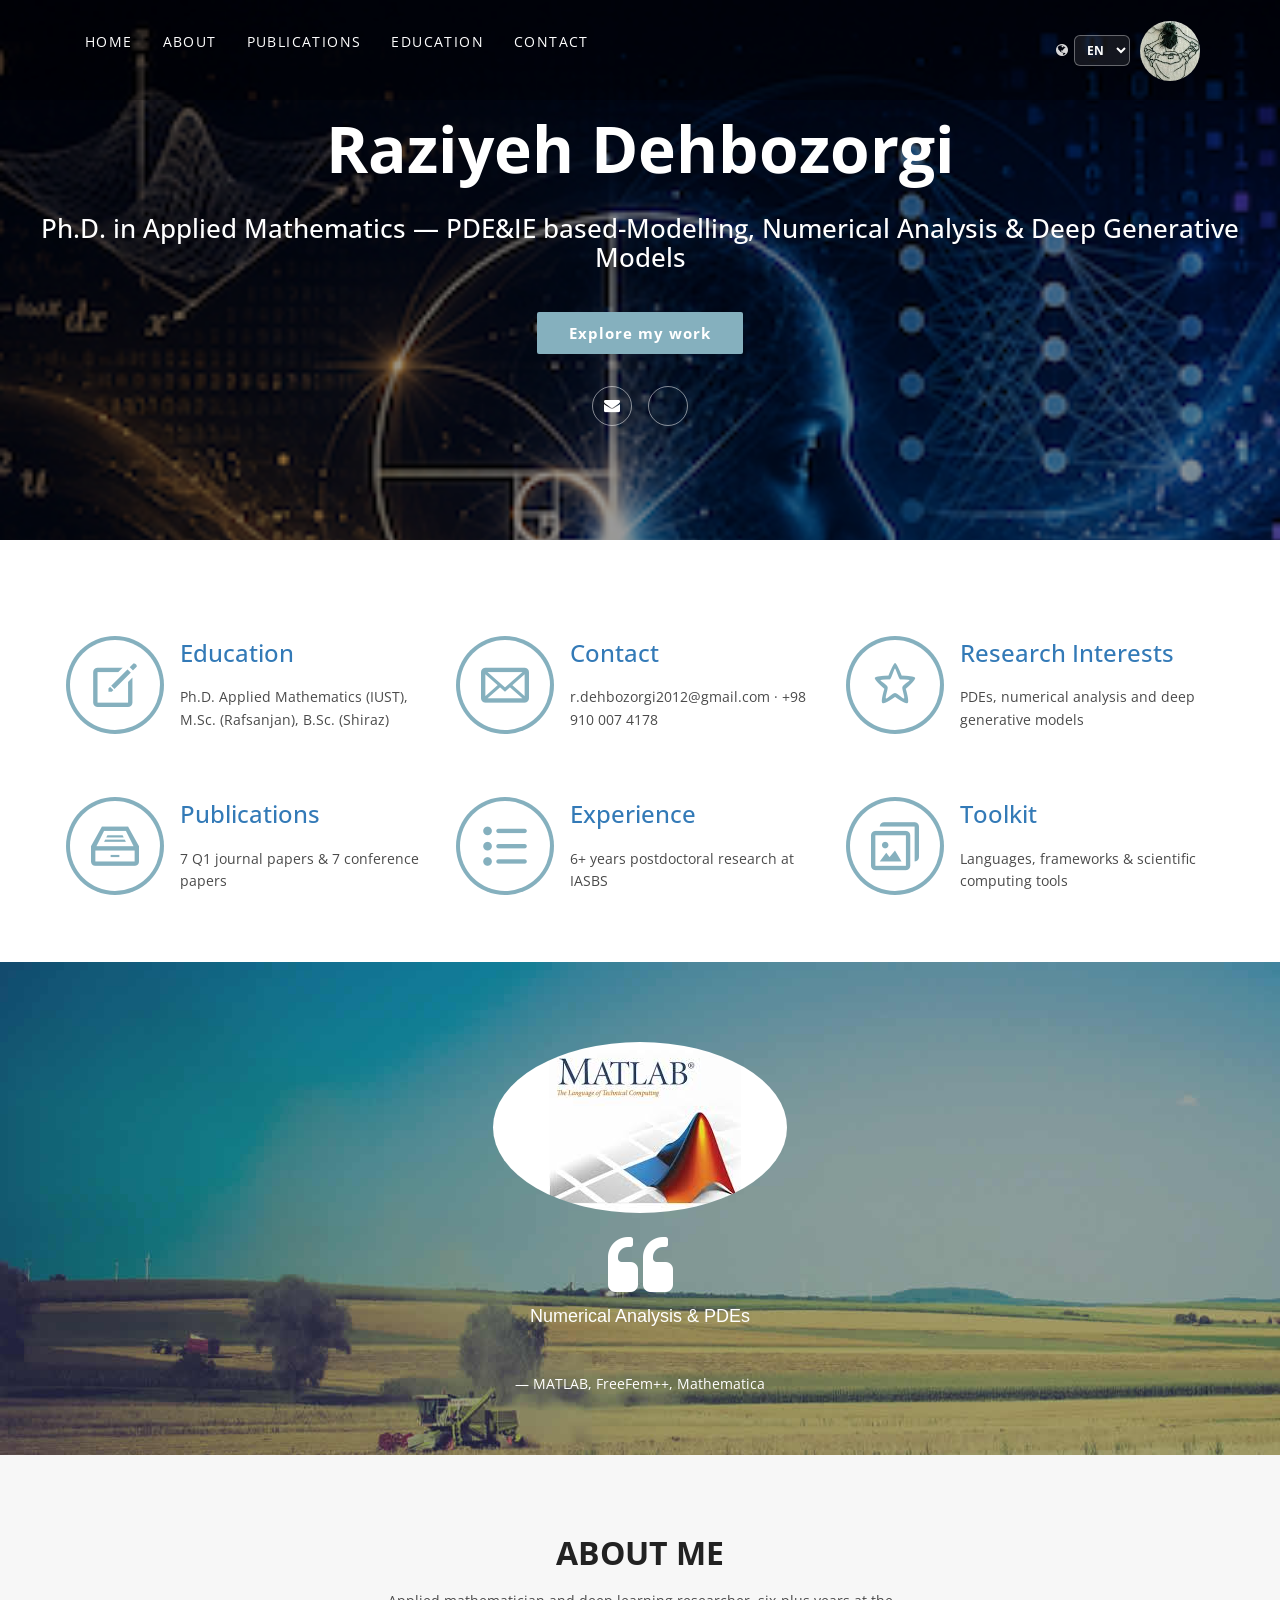
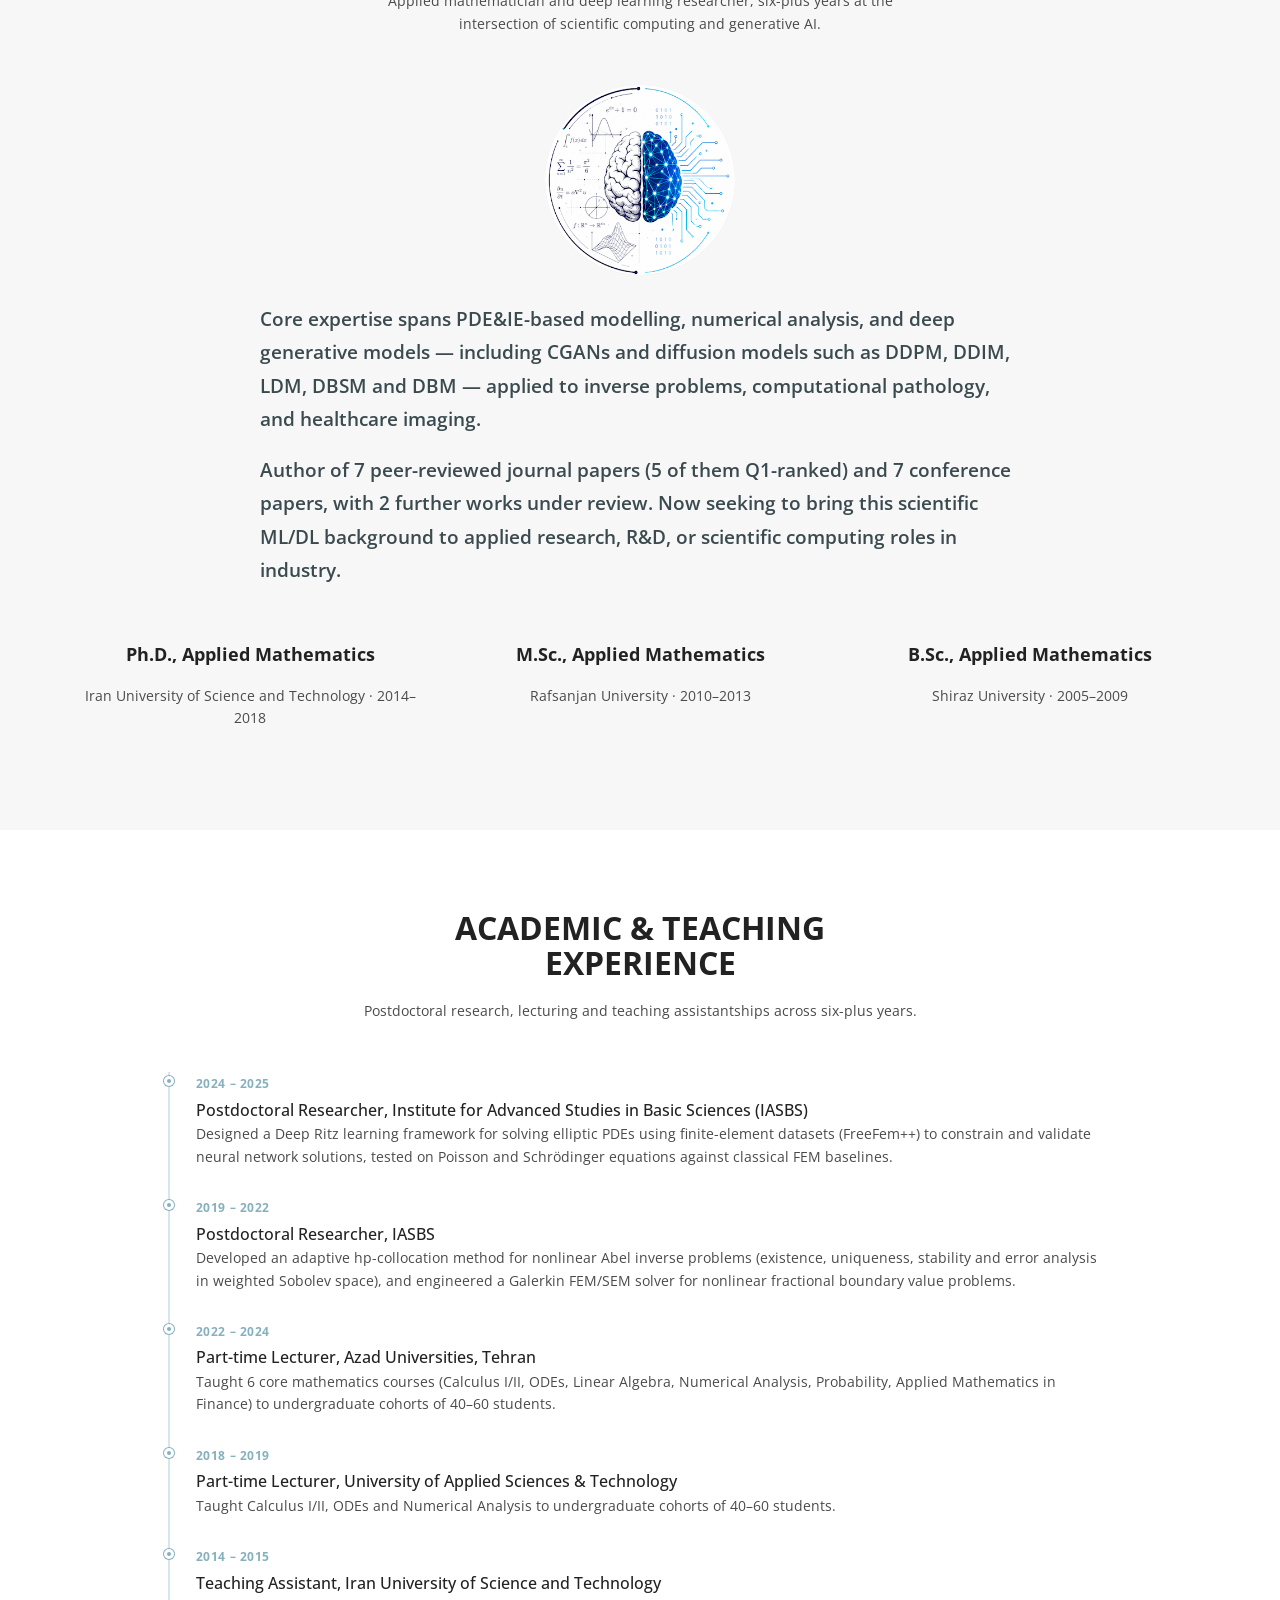
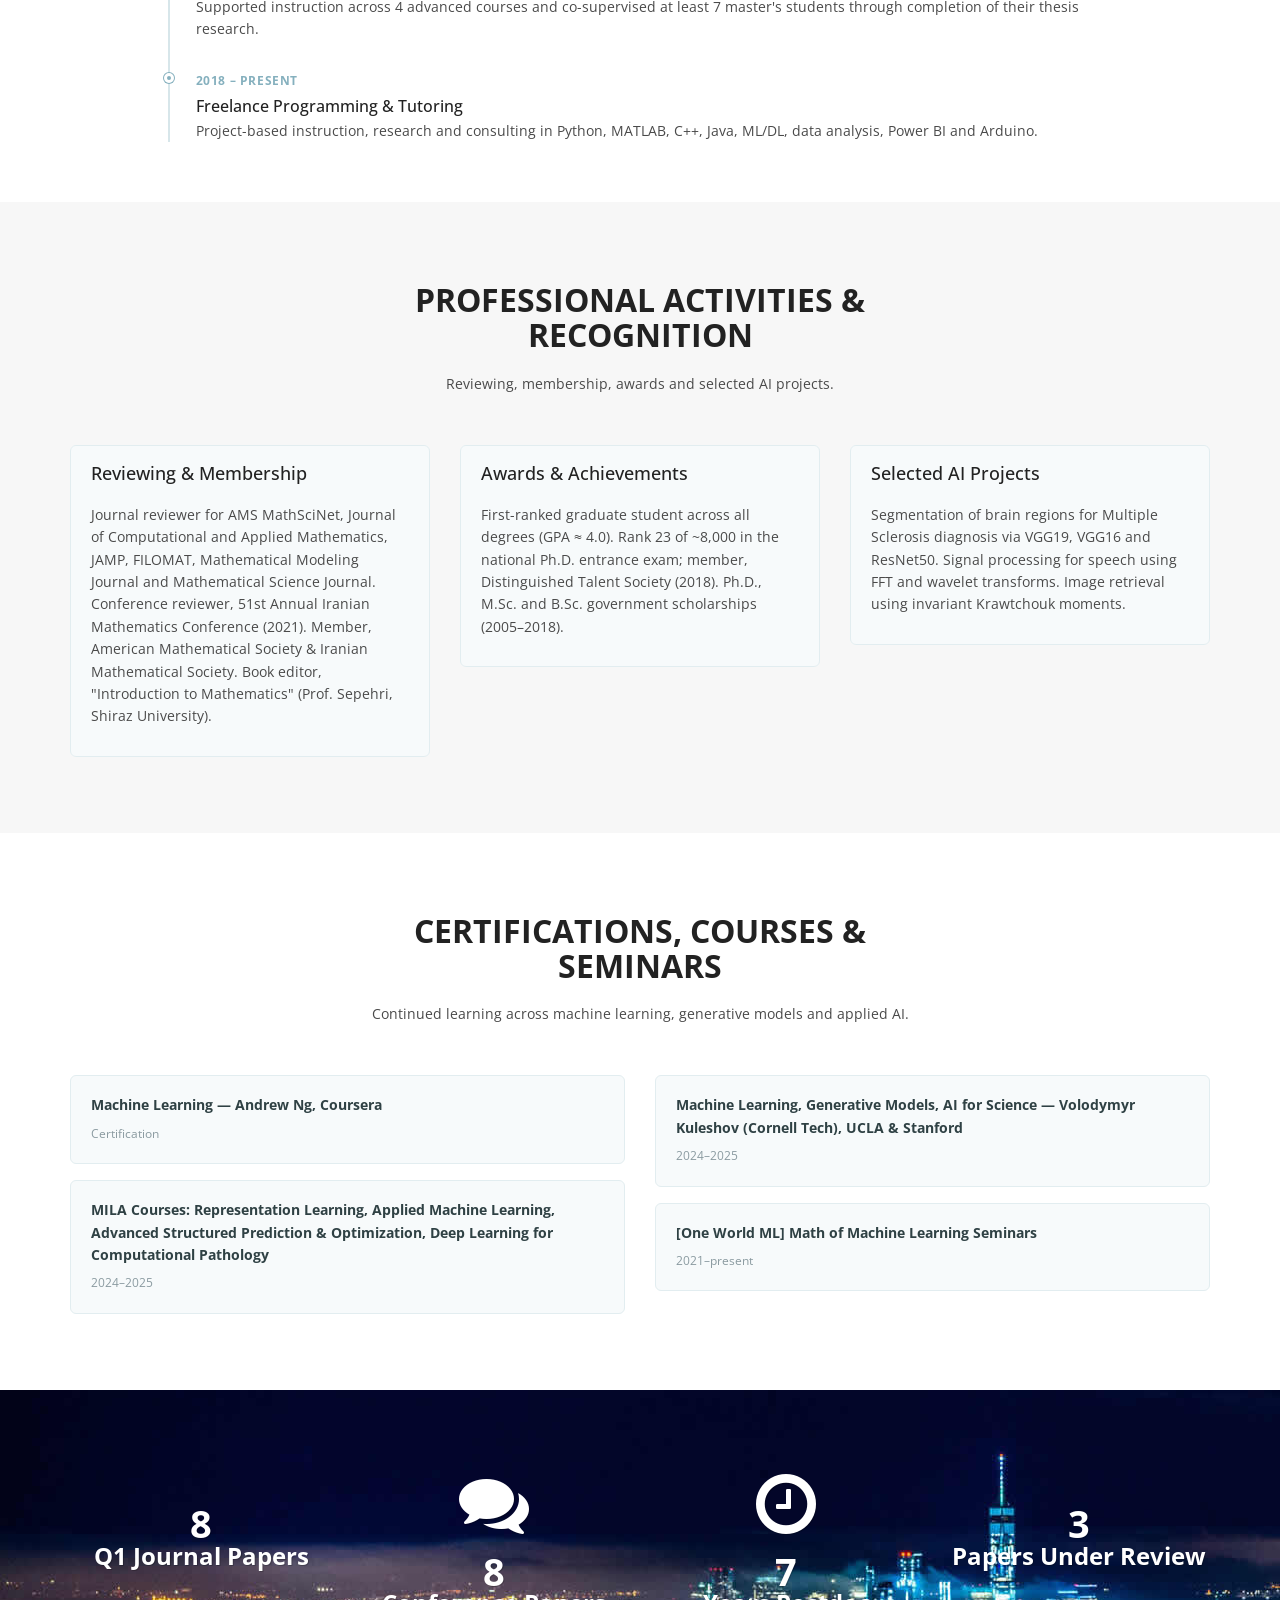
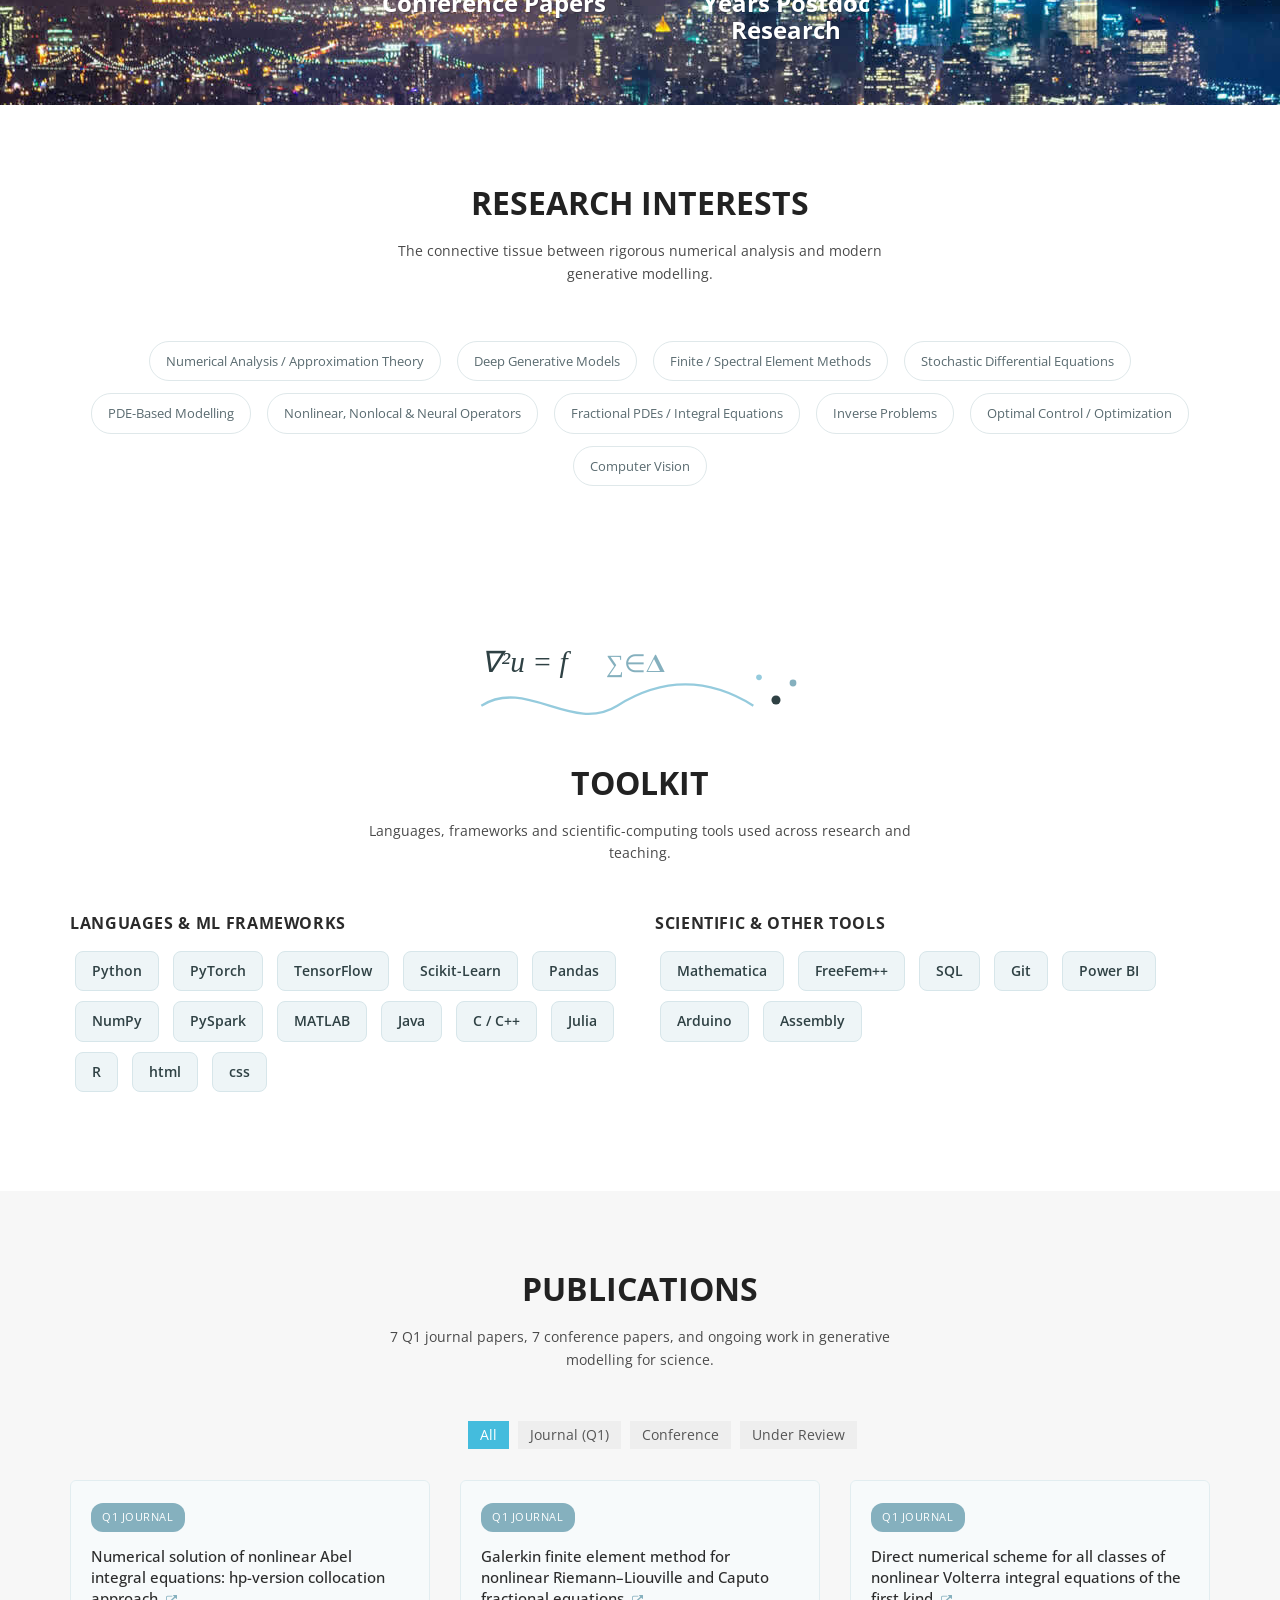
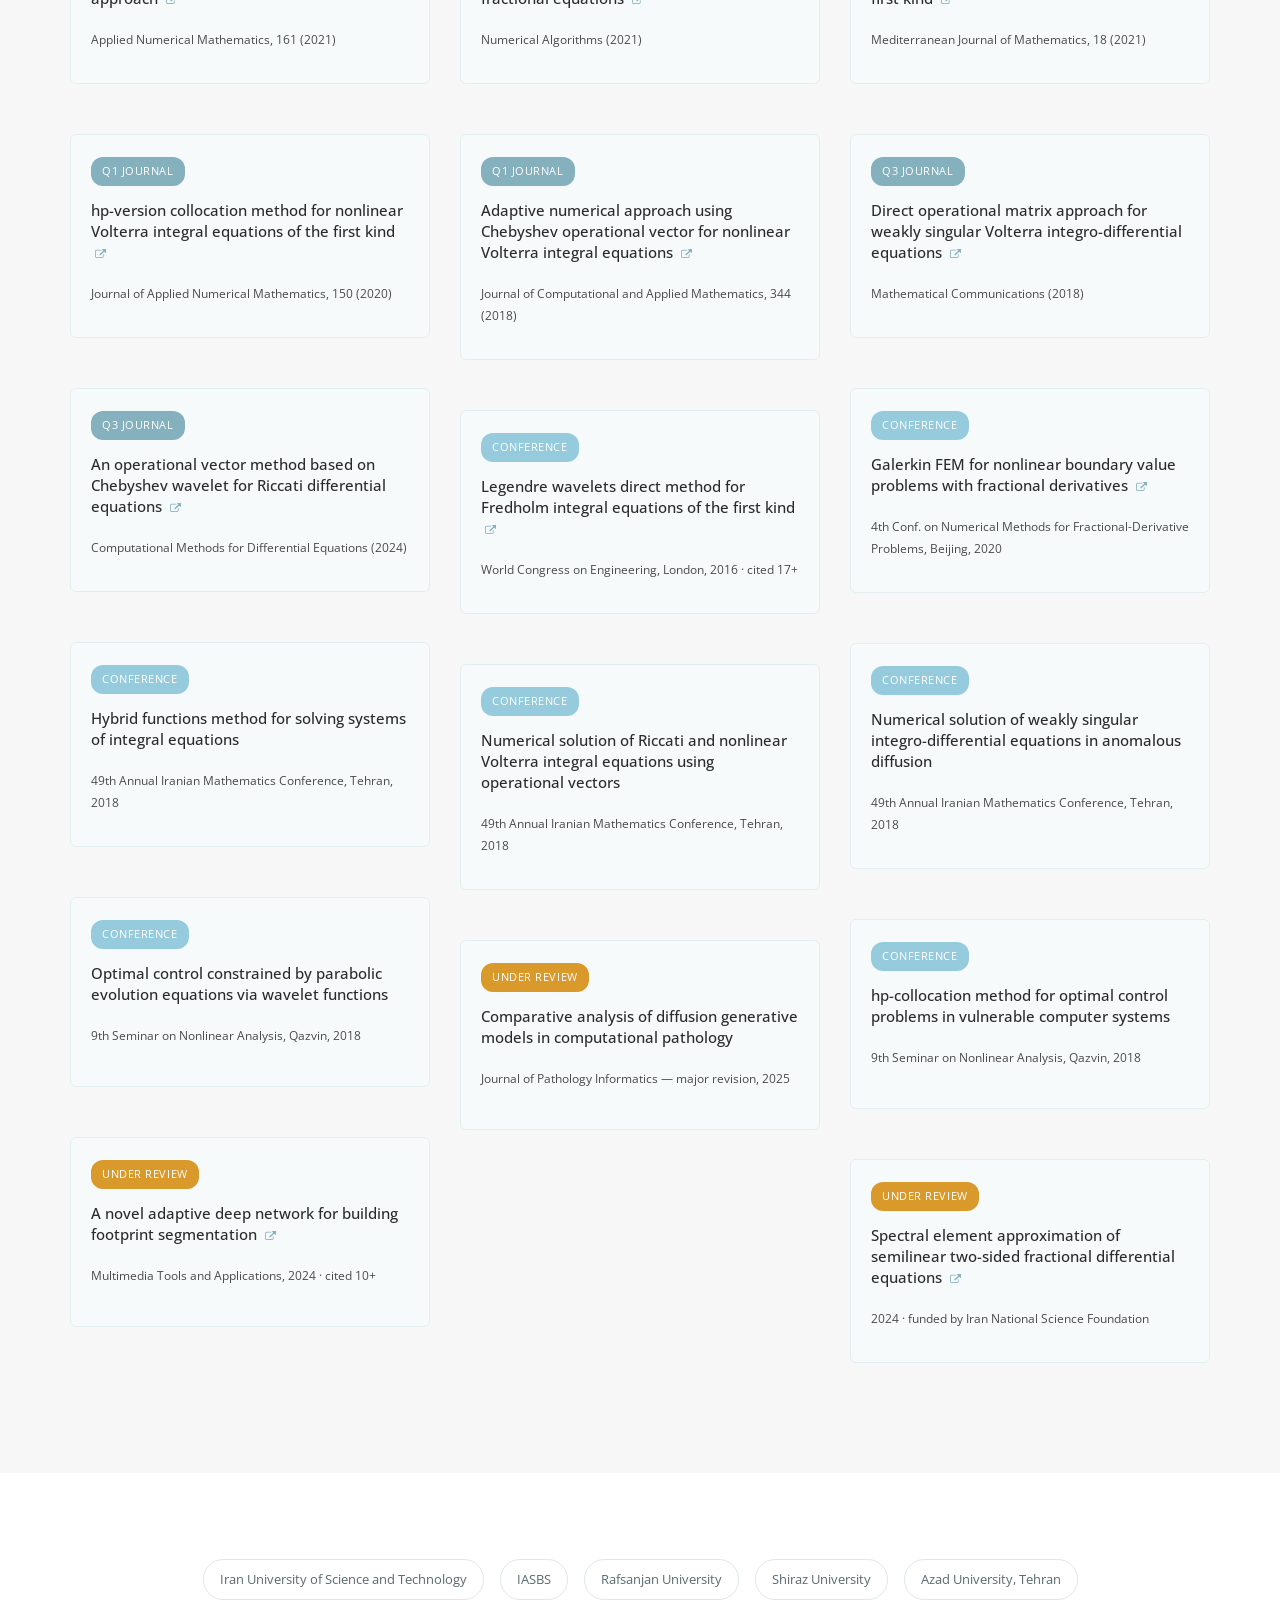
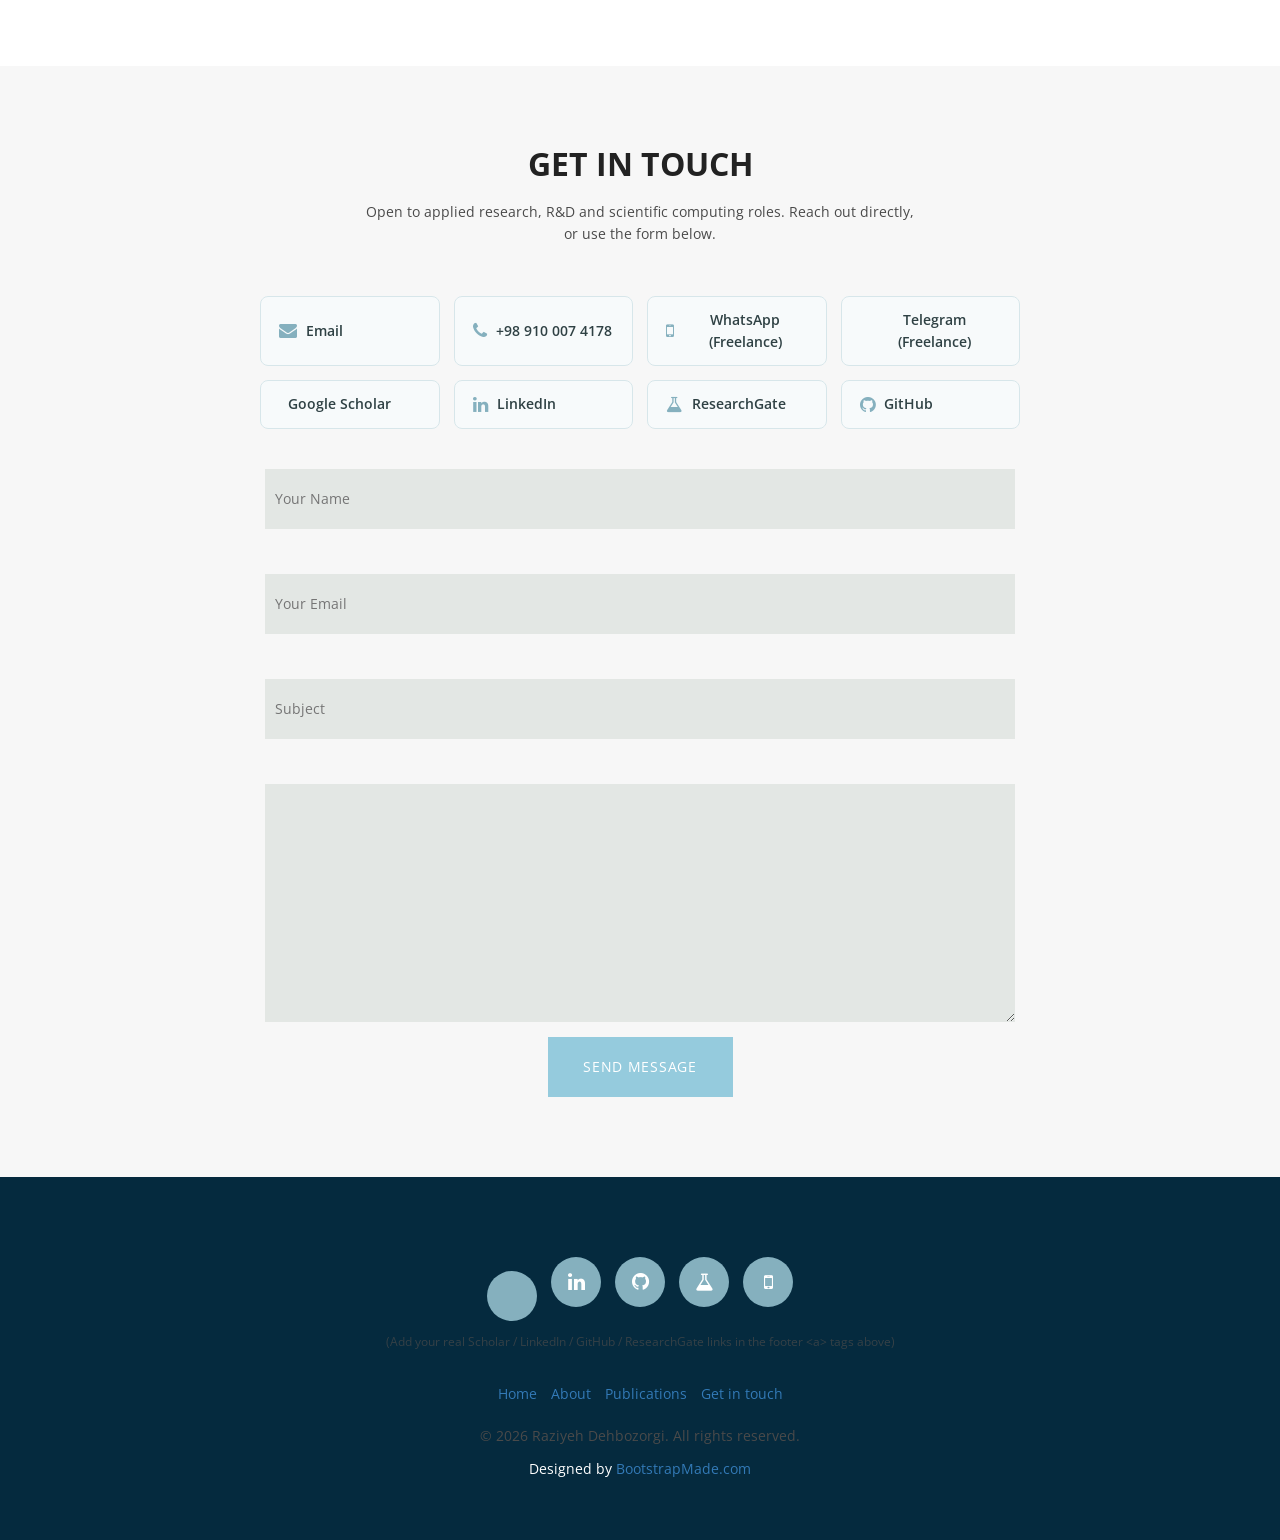
==== commit 63422d94: "a" ====
--- a/index.html
+++ b/index.html
@@ -1,11 +1,11 @@
 <!DOCTYPE html>
-<html lang="en">
+<html>
 
 <head>
   <!-- BASICS -->
   <meta charset="utf-8">
-  <title>Raziyeh Dehbozorgi | Applied Mathematician & Deep Learning Researcher</title>
-  <meta name="description" content="Official website of Raziyeh Dehbozorgi (راضیه ده بزرگی), Ph.D. in Applied Mathematics. Specializing in PDE modelling, numerical analysis, and deep generative models.">
+  <title>Raziyeh Dehbozorgi — Applied Mathematician &amp; Deep Learning Researcher</title>
+  <meta name="description" content="Raziyeh Dehbozorgi, Ph.D. — Applied Mathematics, PDE modelling, numerical analysis and deep generative models.">
   <meta name="viewport" content="width=device-width, initial-scale=1.0">
   <link rel="stylesheet" href="css/bootstrap.css">
   <link rel="stylesheet" type="text/css" href="css/isotope.css" media="screen">
@@ -20,46 +20,6 @@
   <!-- skin -->
   <link rel="stylesheet" href="skin/default.css">
   <link rel="stylesheet" href="css/overwrite.css">
-  
-  <!-- JSON-LD Structured Data for SEO -->
-  <script type="application/ld+json">
-  {
-    "@context": "https://schema.org",
-    "@type": "Person",
-    "name": "Raziyeh Dehbozorgi",
-    "alternateName": "راضیه ده بزرگی",
-    "url": "https://rdehbozorgi.github.io/",
-    "jobTitle": "Applied Mathematician & Deep Learning Researcher",
-    "alumniOf": [
-      {
-        "@type": "EducationalOrganization",
-        "name": "Iran University of Science and Technology"
-      },
-      {
-        "@type": "EducationalOrganization",
-        "name": "Rafsanjan University"
-      },
-      {
-        "@type": "EducationalOrganization",
-        "name": "Shiraz University"
-      }
-    ],
-    "knowsAbout": [
-      "Applied Mathematics",
-      "PDE Modelling",
-      "Numerical Analysis",
-      "Deep Generative Models",
-      "Computational Pathology",
-      "Inverse Problems"
-    ],
-    "sameAs": [
-      "https://scholar.google.com/citations?user=hD6NA08AAAAJ",
-      "https://www.linkedin.com/in/raziyeh-dehbozorgi-23531958",
-      "https://www.researchgate.net/profile/Raziyeh-Dehbozorgi",
-      "https://github.com/rdehbozorgi"
-    ]
-  }
-  </script>
   <!-- =======================================================
     Theme Name: Vlava
     Theme URL: https://bootstrapmade.com/vlava-free-bootstrap-one-page-template/
@@ -817,15 +777,13 @@
       <div class="row animated opacity mar-bot20" data-andown="fadeIn" data-animation="animation">
         <div class="col-sm-12 align-center">
           <ul class="social-network social-circle">
-            <!-- IMPORTANT: Replace the "#" with your actual profile links -->
-            <li><a href="https://scholar.google.com/citations?user=hD6NA08AAAAJ" class="icoGoogle" title="Google Scholar"><i class="fa fa-graduation-cap"></i></a></li>
-            <li><a href="https://www.linkedin.com/in/raziyeh-dehbozorgi-23531958" class="icoLinkedin" title="LinkedIn"><i class="fa fa-linkedin"></i></a></li>
-            <li><a href="https://github.com/rdehbozorgi" class="icoFacebook" title="GitHub"><i class="fa fa-github"></i></a></li>
-            <li><a href="https://www.researchgate.net/profile/Raziyeh-Dehbozorgi" class="icoTwitter" title="ResearchGate"><i class="fa fa-flask"></i></a></li>
+            <li><a href="#" class="icoGoogle" title="Google Scholar"><i class="fa fa-graduation-cap"></i></a></li>
+            <li><a href="#" class="icoLinkedin" title="LinkedIn"><i class="fa fa-linkedin"></i></a></li>
+            <li><a href="#" class="icoFacebook" title="GitHub"><i class="fa fa-github"></i></a></li>
+            <li><a href="#" class="icoTwitter" title="ResearchGate"><i class="fa fa-flask"></i></a></li>
             <li><a href="https://wa.me/989335934309" target="_blank" rel="noopener" title="WhatsApp"><i class="fa fa-mobile"></i></a></li>
           </ul>
-          <!-- This note is no longer needed, but you can keep it if you want. -->
-          <!-- <p style="margin-top:10px;font-size:12px;opacity:.7;" data-i18n="footer.note">(Add your real Scholar / LinkedIn / GitHub / ResearchGate links in the footer &lt;a&gt; tags above)</p> -->
+          <p style="margin-top:10px;font-size:12px;opacity:.7;" data-i18n="footer.note">(Add your real Scholar / LinkedIn / GitHub / ResearchGate links in the footer &lt;a&gt; tags above)</p>
         </div>
       </div>
       <div class="row align-center mar-bot20">
@@ -880,4 +838,4 @@
 
 </body>
 
-</html>+</html>
